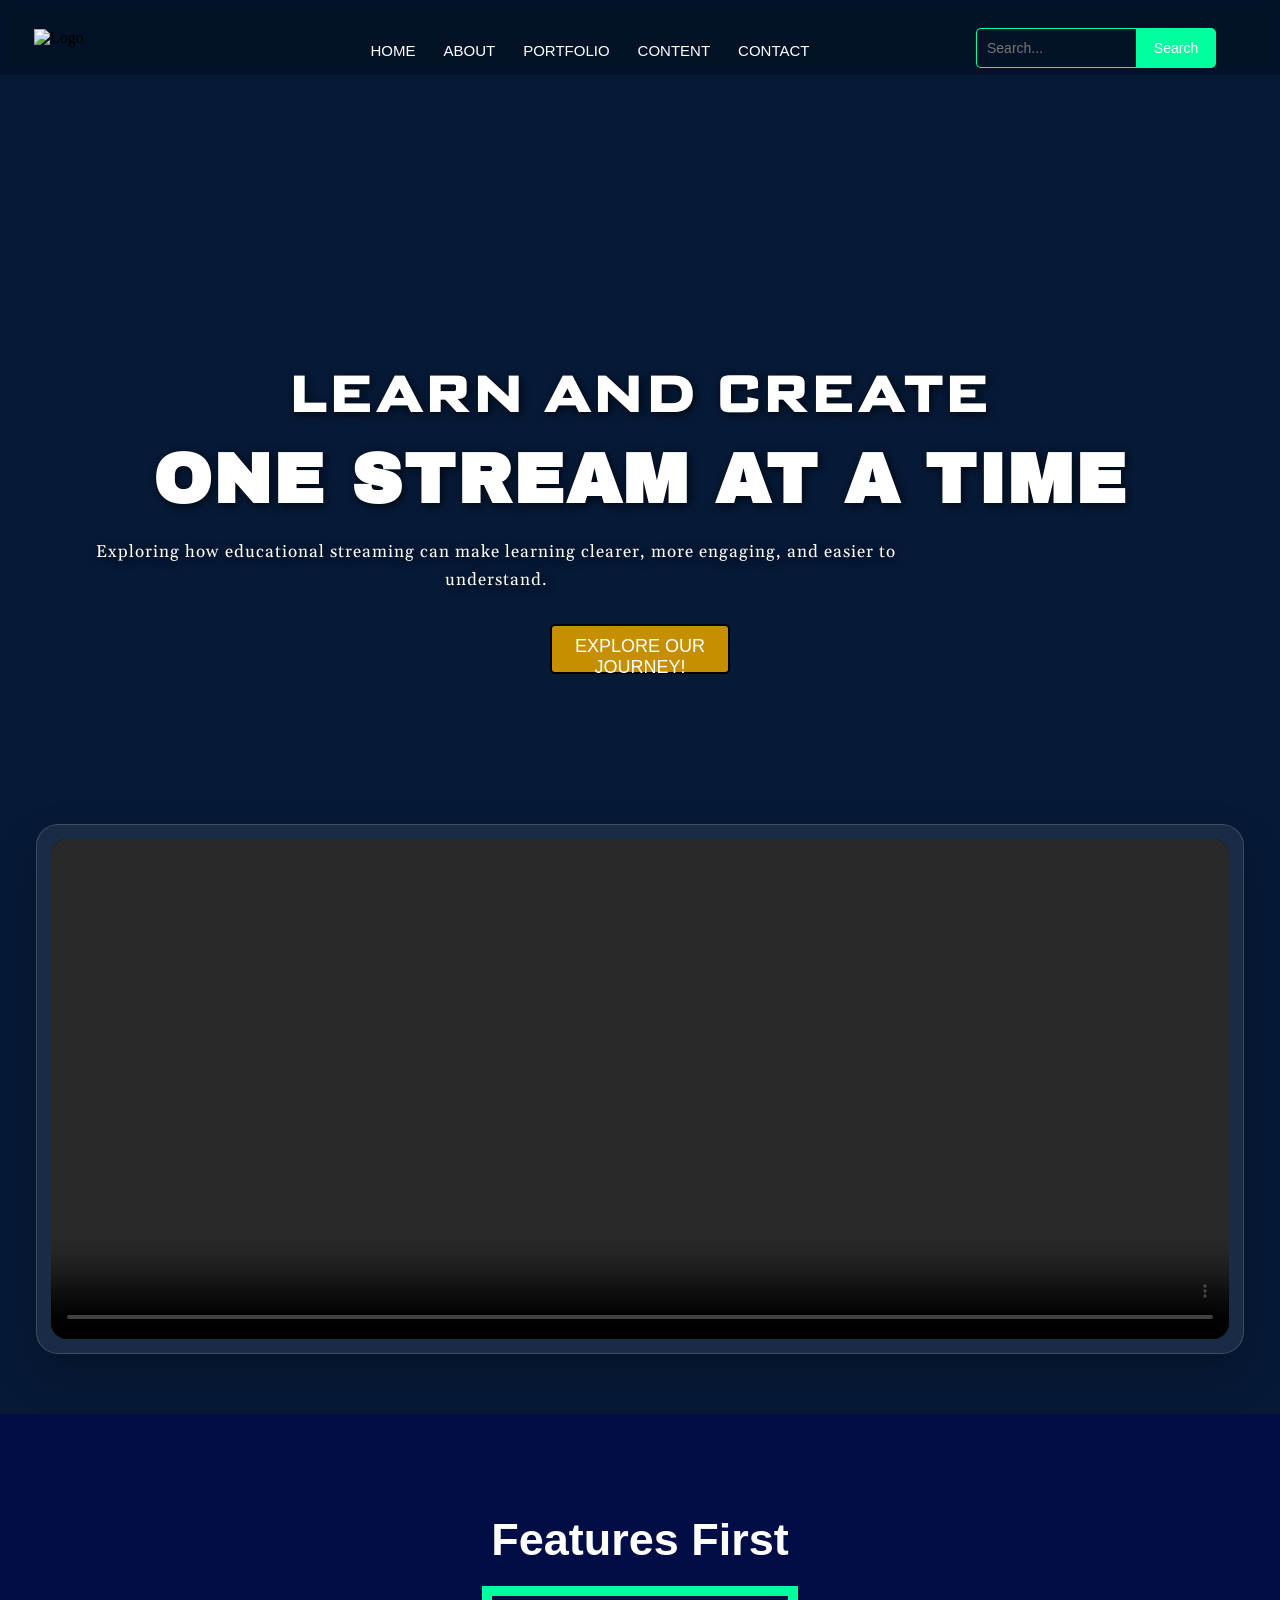
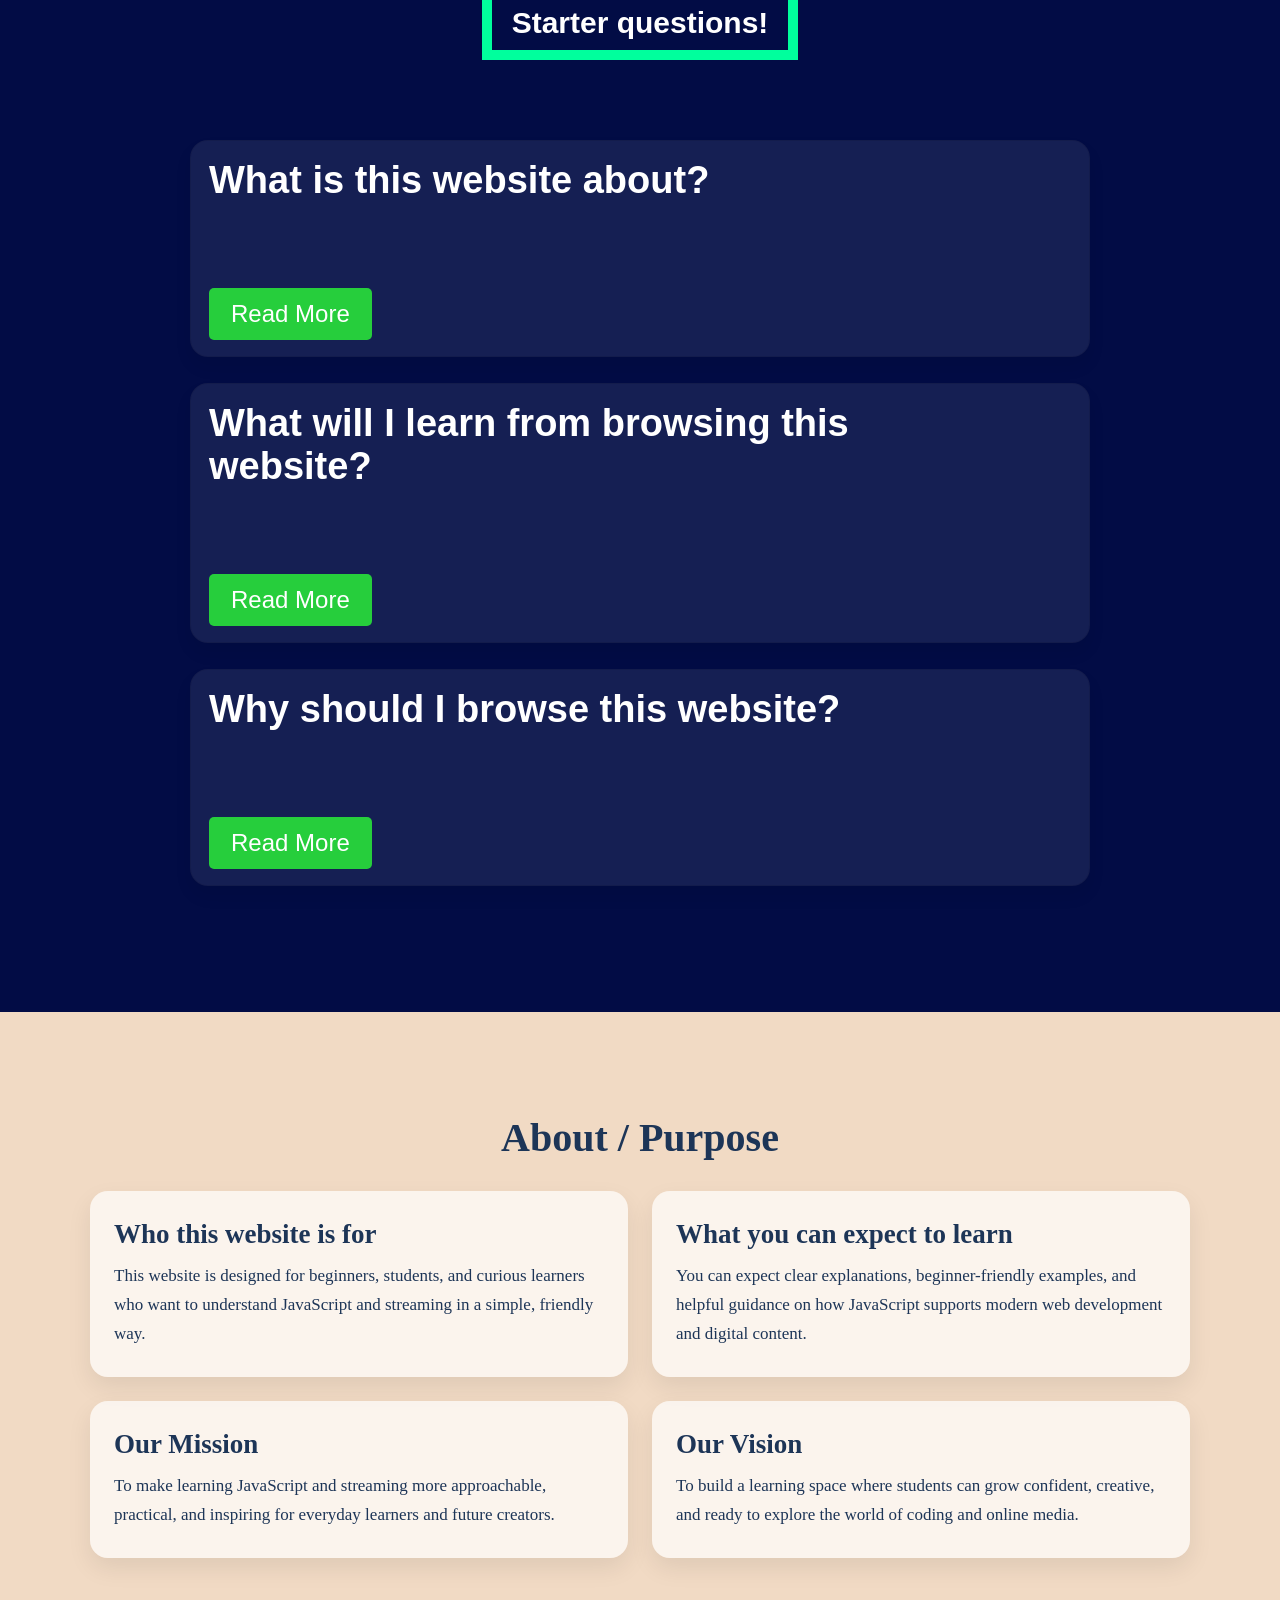
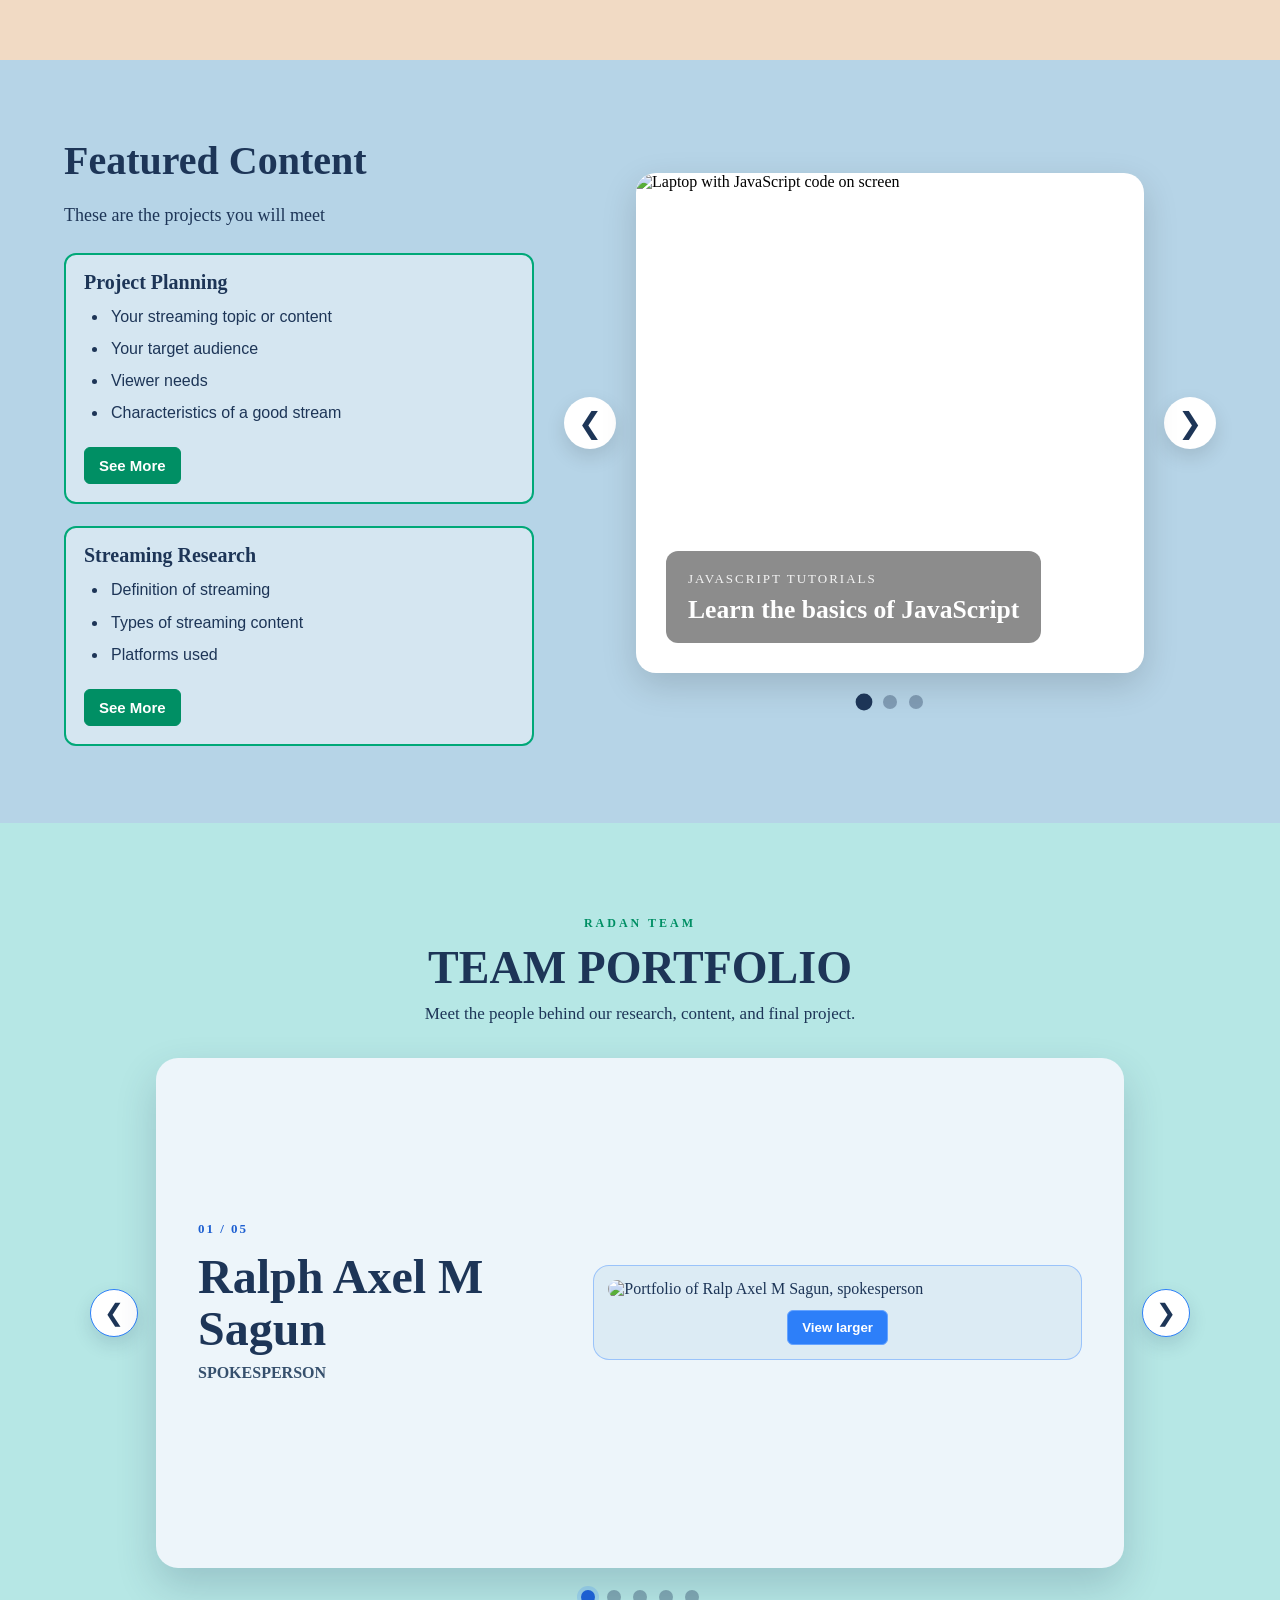
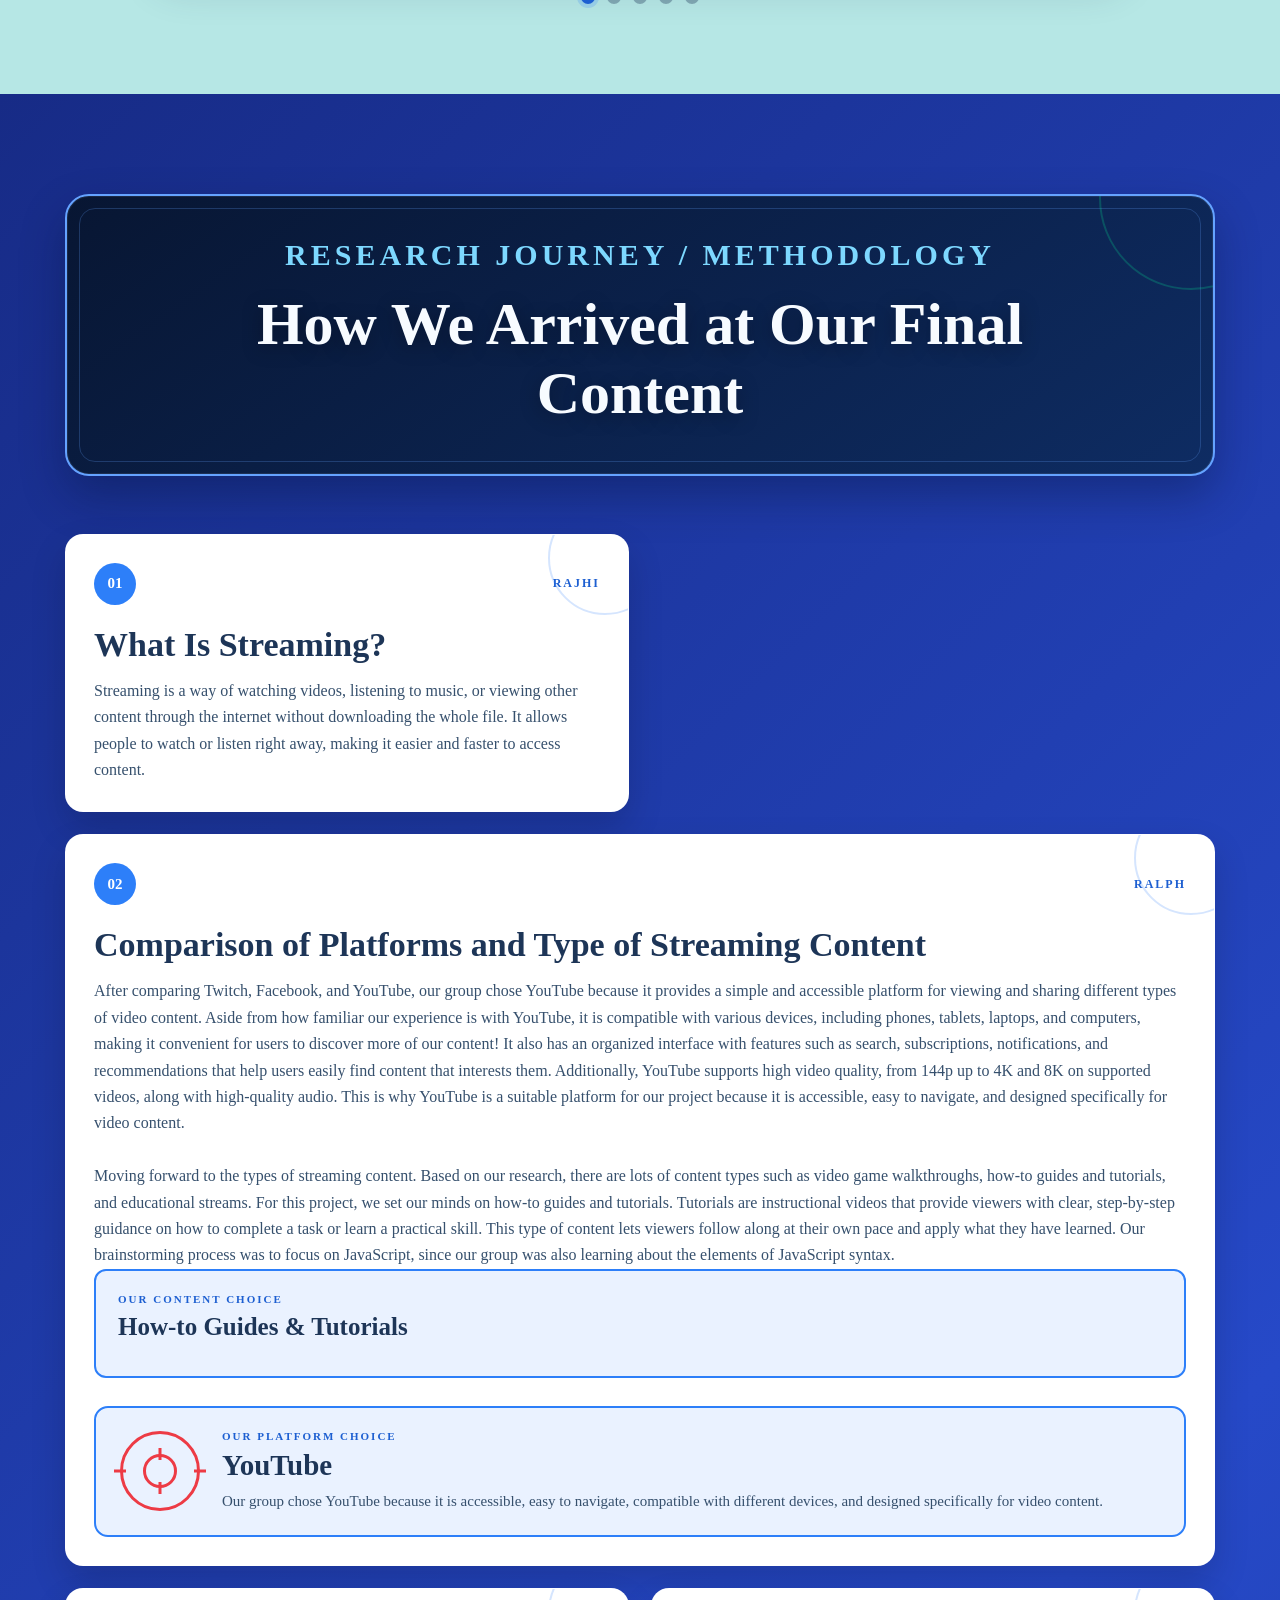
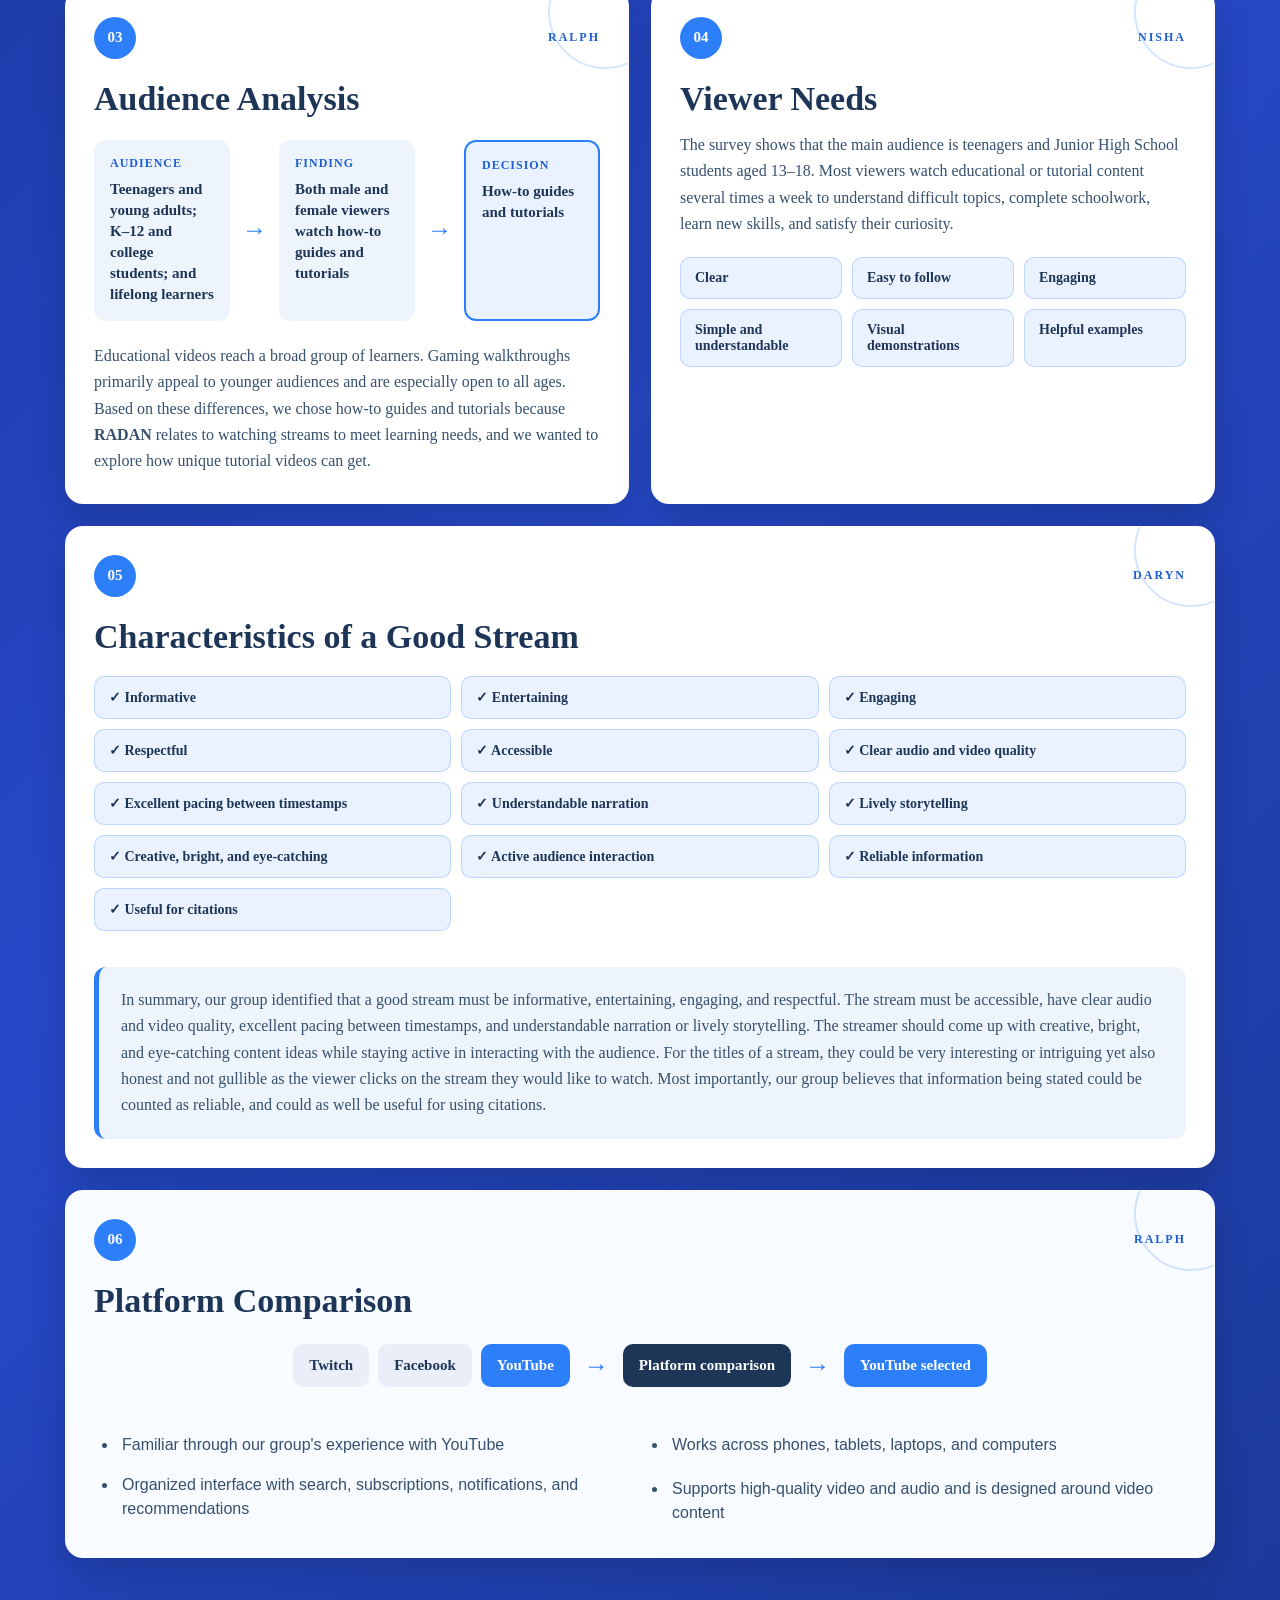
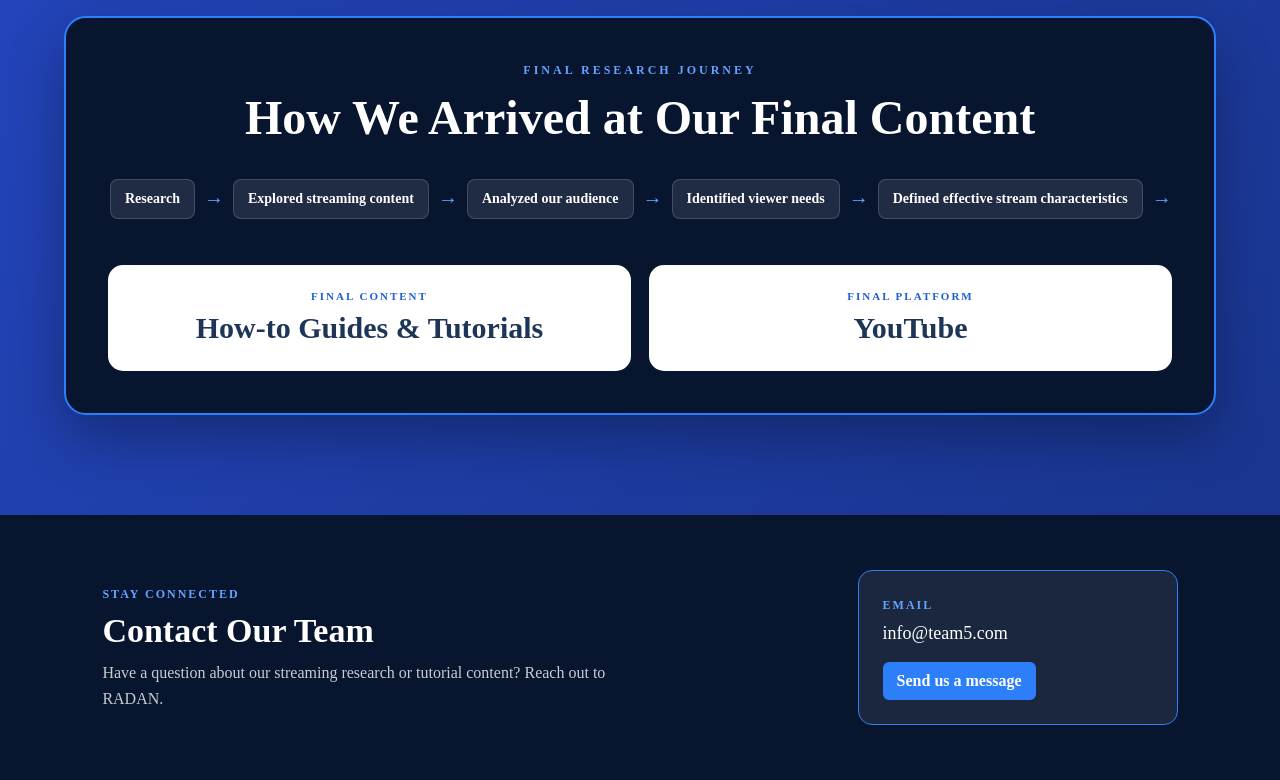
==== index.html @ 5a05c5bf "Rename proto.html to index.html" ====
<!DOCTYPE html>
<html>

<head>
  <meta charset="utf-8">
  <meta name="viewport" content="width=device-width">
  <meta name="viewport" content="width=device-width, initial-scale=1.0">

  <title>Prototype</title>
  <link rel="stylesheet" href="style.css">
</head>

<body>

  <div class="main" id="top">
    <div class="hero-bg" aria-hidden="true"></div>


    <div class="navbar">
      <div class="icon">
        <img src="RADAN Log.png" alt="Logo">

      </div>

      <div class="nav-nu">
        <ul>
          <li><a href="#top">HOME</a></li>
          <li><a href="#purpose">ABOUT</a></li>
          <li><a href="#portfolio">PORTFOLIO</a></li>
          <li><a href="#streaming">CONTENT</a></li>
          <li><a href="#contact">CONTACT</a></li>
        </ul>
      </div>

      <div class="search">
        <input id="searchInput" class="text" type="search" name="" placeholder="Search...">
        <button id="searchBtn" class="btn" type="button">Search</button>
      </div>

    </div>
    <div class="content">
      <h1>LEARN AND CREATE</h1>
      <h2 class="h2">ONE STREAM AT A TIME</h2>
      <p class="para">Exploring how educational streaming can make learning clearer, more engaging, and easier to
        understand.</p>

      <button id="btn1" class="btn1">EXPLORE OUR JOURNEY!</button>

    </div>

    <div class="hero-video-wrap">
      <video class="hero-video" autoplay muted loop playsinline controls>
        <source src="intro-5.mp4" type="video/mp4">
      </video>
    </div>
  </div>






  <div id="section-head">
    <h2 id="featuresfirst">Features First</h2>
    <h1> Starter questions!</h1>

    <div class="questions-layout">
      <div class="questions-column">
        <div class="faq-item">
          <h3> What is this website about?</h3>
          <p id="answer1" class="answer"> This website is about providing comprehensive resources and tutorials on
            programming
            essentials and the introduction of
            streaming. The site will help you understand the basics of JavaScript, with the use of streaming or embedded
            videos. But if you want original content, you may go ahead and browse our website, there's more content
            below!
          </p>
          <button onclick="toggleAnswer('answer1', this)">Read More</button>
        </div>

        <div class="faq-item">
          <h3> What will I learn from browsing this website?</h3>
          <p id="answer2" class="answer"> You can learn all sorts of tutorials from us! Especially how to integrate
            streaming
            or what you've learned from our streams
            into your websites! As of 11/9/2026, we want to have our content focus on sharing what we learn about
            JavaScript.
          </p>
          <button onclick="toggleAnswer('answer2', this)">Read More</button>
        </div>

        <div class="faq-item">
          <h3> Why should I browse this website?</h3>
          <p id="answer3" class="answer"> You should choose this reliable webpage because it is informative, reliable
            and
            user-friendly. At most, our team has designed this website for learners like you to feel encouraged, safe,
            and
            related to understanding this revolutionary programming language.

            <br> <br>We want to help you learn JavaScript and streaming in a fun and interactive way, so you can apply
            your
            knowledge to your
            projects!
          </p>
          <button onclick="toggleAnswer('answer3', this)">Read More</button>
        </div>
      </div>

    </div>
  </div>




  <div class="abt" id="purpose">
    <div class="abt-header">
      <h2>About / Purpose</h2>
    </div>

    <div class="purpose-grid">
      <div class="purpose-card">
        <h3>Who this website is for</h3>
        <p>This website is designed for beginners, students, and curious learners who want to understand JavaScript and
          streaming in a simple, friendly way.</p>
      </div>

      <div class="purpose-card">
        <h3>What you can expect to learn</h3>
        <p>You can expect clear explanations, beginner-friendly examples, and helpful guidance on how JavaScript
          supports modern web development and digital content.</p>
      </div>

      <div class="purpose-card">
        <h3 id="Mission">Our Mission</h3>
        <p>To make learning JavaScript and streaming more approachable, practical, and inspiring for everyday learners
          and future creators.</p>
      </div>

      <div class="purpose-card">
        <h3 id="Vision">Our Vision</h3>
        <p>To build a learning space where students can grow confident, creative, and ready to explore the world of
          coding and online media.</p>
      </div>
    </div>
  </div>

  <div class="headline" id="streaming">
    <div class="headline-inner">
      <div class="headline-copy">
        <h2>Featured Content</h2>
        <p class="list-intro">These are the projects you will meet </p>

        <div class="content-list-group">
          <h3>Project Planning</h3>
          <ul id="project-list" class="content-list project-list list-collapsed">
            <li>Your streaming topic or content</li>
            <li>Your target audience</li>
            <li>Viewer needs</li>
            <li>Characteristics of a good stream</li>
            <li>Your research journey</li>
            <li>What steps your group took</li>
            <li>How your ideas developed</li>
            <li>How you arrived at your final content decision</li>
          </ul>
          <button class="list-toggle" type="button" aria-controls="project-list" aria-expanded="false"
            onclick="toggleContentList('project-list', this)">See More</button>
        </div>

        <div class="content-list-group">
          <h3>Streaming Research</h3>
          <ul id="research-list" class="content-list research-list list-collapsed">
            <li>Definition of streaming</li>
            <li>Types of streaming content</li>
            <li>Platforms used</li>
            <li>Audience analysis</li>
            <li>Viewer needs</li>
            <li>Characteristics of a good stream</li>
          </ul>
          <button class="list-toggle" type="button" aria-controls="research-list" aria-expanded="false"
            onclick="toggleContentList('research-list', this)">See More</button>
        </div>
      </div>

      <div class="carousel-section">
        <div class="carousel" aria-label="Featured photo carousel">
          <button class="carousel-btn prev" type="button" aria-label="Previous slide">❮</button>

          <div class="carousel-viewport">
            <div class="carousel-track">
              <article class="slide active">
                <img src="https://images.unsplash.com/photo-1515879218367-8466d910aaa4?auto=format&fit=crop&w=1200&q=80"
                  alt="Laptop with JavaScript code on screen">
                <div class="slide-caption">
                  <span>JavaScript Tutorials</span>
                  <h3>Learn the basics of JavaScript</h3>
                </div>
              </article>

              <article class="slide">
                <img src="https://images.unsplash.com/photo-1498050108023-c5249f4df085?auto=format&fit=crop&w=1200&q=80"
                  alt="Coding workspace with computer and notebook">
                <div class="slide-caption">
                  <span>Streaming Learning</span>
                  <h3>Use video lessons to build confidence</h3>
                </div>
              </article>

              <article class="slide">
                <img src="discuss.png" alt="Students working together on a project">
                <div class="slide-caption">
                  <span>Team Projects</span>
                  <h3>Practice with real examples and teamwork</h3>
                </div>
              </article>
            </div>
          </div>

          <button class="carousel-btn next" type="button" aria-label="Next slide">❯</button>
        </div>

        <div class="carousel-dots" aria-label="Carousel navigation">
          <button class="dot active" type="button" aria-label="Go to slide 1"></button>
          <button class="dot" type="button" aria-label="Go to slide 2"></button>
          <button class="dot" type="button" aria-label="Go to slide 3"></button>
        </div>
      </div>
    </div>
  </div>

  <section class="portfolio" id="portfolio" aria-labelledby="team-portfolio-title">
    <div class="team-portfolio-header">
      <span>RADAN TEAM</span>
      <h1 id="team-portfolio-title">TEAM PORTFOLIO</h1>
      <p>Meet the people behind our research, content, and final project.</p>
    </div>

    <div class="team-portfolio-carousel" aria-label="Team portfolio carousel">
      <button class="team-portfolio-btn portfolio-prev" type="button"
        aria-label="Previous team portfolio">&#10094;</button>

      <div class="team-portfolio-viewport">
        <div class="team-portfolio-track">
          <article class="team-portfolio-slide active" aria-hidden="false">
            <div class="team-portfolio-copy">
              <span class="team-portfolio-number">01 / 05</span>
              <h2>Ralph Axel M Sagun</h2>
              <p class="team-portfolio-role">Spokesperson</p>

            </div>
            <div class="team-portfolio-image-wrap">
              <img src="ralportfo.png" alt="Portfolio of Ralp Axel M Sagun, spokesperson">
              <button class="portfolio-view-button" type="button">View larger</button>
            </div>
          </article>

          <article class="team-portfolio-slide" aria-hidden="true">
            <div class="team-portfolio-copy">
              <span class="team-portfolio-number">02 / 05</span>
              <h2>Daryn Ann Bofill</h2>
              <p class="team-portfolio-role">Facilitator</p>

            </div>
            <div class="team-portfolio-image-wrap">
              <img src="daryn.png" alt="Portfolio of Daryn Ann Bofill, facilitator">
              <button class="portfolio-view-button" type="button">View larger</button>
            </div>
          </article>

          <article class="team-portfolio-slide" aria-hidden="true">
            <div class="team-portfolio-copy">
              <span class="team-portfolio-number">03 / 05</span>
              <h2>Nisha De Luna</h2>
              <p class="team-portfolio-role">Scribe</p>

            </div>
            <div class="team-portfolio-image-wrap">
              <img src="nisha.png" alt="Portfolio of Nisha De Luna, scribe">
              <button class="portfolio-view-button" type="button">View larger</button>
            </div>
          </article>

          <article class="team-portfolio-slide" aria-hidden="true">
            <div class="team-portfolio-copy">
              <span class="team-portfolio-number">04 / 05</span>
              <h2>Al Rajhi Saidal</h2>

            </div>
            <div class="team-portfolio-image-wrap">
              <img src="raj.png" alt="Portfolio of Al Rajhi Saidal, researcher">
              <button class="portfolio-view-button" type="button">View larger</button>
            </div>
          </article>

          <article class="team-portfolio-slide" aria-hidden="true">
            <div class="team-portfolio-copy">
              <span class="team-portfolio-number">05 / 05</span>
              <h2>Azel Acosta</h2>
              <p class="team-portfolio-role">Coder</p>

            </div>
            <div class="team-portfolio-image-wrap">
              <img src="az.png" alt="Portfolio of Azel Acosta, coder">
              <button class="portfolio-view-button" type="button">View larger</button>
            </div>
          </article>
        </div>
      </div>

      <button class="team-portfolio-btn portfolio-next" type="button" aria-label="Next team portfolio">&#10095;</button>
    </div>

    <div class="team-portfolio-dots" aria-label="Choose a team portfolio">
      <button class="team-portfolio-dot active" type="button" aria-label="Show Nisha De Luna portfolio"
        aria-current="true"></button>
      <button class="team-portfolio-dot" type="button" aria-label="Show Ralph Axel Sagun portfolio"></button>
      <button class="team-portfolio-dot" type="button" aria-label="Show Daryn Ann Bofill portfolio"></button>
      <button class="team-portfolio-dot" type="button" aria-label="Show Al Rajhi Saidal portfolio"></button>
      <button class="team-portfolio-dot" type="button" aria-label="Show Azel Acosta portfolio"></button>
    </div>
  </section>

  <div class="portfolio-lightbox" id="portfolioLightbox" hidden>
    <div class="portfolio-lightbox-backdrop" data-close-portfolio></div>
    <div class="portfolio-lightbox-content" role="dialog" aria-modal="true" aria-labelledby="portfolioLightboxTitle">
      <button class="portfolio-lightbox-close" type="button" aria-label="Close enlarged portfolio">&times;</button>
      <h2 id="portfolioLightboxTitle">Portfolio preview</h2>
      <img class="portfolio-lightbox-image" src="" alt="">
    </div>
  </div>


  <section class="method" id="methodology">
    <div class="method-header">
      <span>RESEARCH JOURNEY / METHODOLOGY</span>
      <h1>How We Arrived at Our Final Content</h1>
    </div>

    <div class="research-grid">
      <article class="research-card research-intro">
        <div class="research-card-top"><span class="research-number">01</span><span
            class="research-contributor">RAJHI</span></div>
        <h2>What Is Streaming?</h2>
        <p>Streaming is a way of watching videos, listening to music, or viewing other content through the internet
          without downloading the whole file. It allows people to watch or listen right away, making it easier and
          faster to access content.</p>
      </article>

      <article class="research-card research-wide">
        <div class="research-card-top"><span class="research-number">02</span><span
            class="research-contributor">RALPH</span></div>
        <h2>Comparison of Platforms and Type of Streaming Content</h2>
        <p class="ralph-summary">After comparing Twitch, Facebook, and YouTube, our group chose YouTube because it
          provides a simple and accessible platform for viewing and sharing different types of video content. Aside
          from how familiar our experience is with YouTube, it is compatible with various devices, including phones,
          tablets, laptops, and computers, making it convenient for users to discover more of our content! It also has
          an organized interface with features such as search, subscriptions, notifications, and recommendations that
          help users easily find content that interests them. Additionally, YouTube supports high video quality, from
          144p up to 4K and 8K on supported videos, along with high-quality audio. This is why YouTube is a suitable
          platform for our project because it is accessible, easy to navigate, and designed specifically for video
          content.
          <br><br>
          Moving forward to the types of streaming content. Based on our research, there are lots of content types such
          as video game walkthroughs, how-to guides and tutorials, and educational streams. For this project, we set
          our minds on how-to guides and tutorials. Tutorials are instructional videos that provide viewers with clear,
          step-by-step guidance on how to complete a task or learn a practical skill. This type of content lets viewers
          follow along at their own pace and apply what they have learned. Our brainstorming process was to focus on
          JavaScript, since our group was also learning about the elements of JavaScript syntax.
        </p>
        <div class="research-choice">
          <span>OUR CONTENT CHOICE</span>
          <strong>How-to Guides &amp; Tutorials</strong>
        </div>
        <div class="platform-choice">
          <div class="target-lock" aria-hidden="true"><span></span></div>
          <div>
            <span>OUR PLATFORM CHOICE</span>
            <strong>YouTube</strong>
            <p>Our group chose YouTube because it is accessible, easy to navigate, compatible with different devices,
              and designed specifically for video content.</p>
          </div>
        </div>
      </article>

      <article class="research-card">
        <div class="research-card-top"><span class="research-number">03</span><span
            class="research-contributor">RALPH</span></div>
        <h2>Audience Analysis</h2>
        <div class="audience-flow">
          <div><span>Audience</span><strong>Teenagers and young adults; K–12 and college students; and lifelong
              learners</strong></div>
          <b>→</b>
          <div><span>Finding</span><strong>Both male and female viewers watch how-to guides and tutorials</strong></div>
          <b>→</b>
          <div class="flow-decision"><span>Decision</span><strong>How-to guides and tutorials</strong></div>
        </div>
        <p class="card-note">Educational videos reach a broad group of learners. Gaming walkthroughs primarily appeal to
          younger audiences and are especially open to all ages. Based on these differences, we chose how-to guides and
          tutorials because <strong>RADAN</strong> relates to watching streams to meet learning needs, and we wanted to
          explore how
          unique tutorial videos can get.</p>
      </article>

      <article class="research-card">
        <div class="research-card-top"><span class="research-number">04</span><span
            class="research-contributor">NISHA</span></div>
        <h2>Viewer Needs</h2>
        <p>The survey shows that the main audience is teenagers and Junior High School students aged 13–18. Most viewers
          watch educational or tutorial content several times a week to understand difficult topics, complete
          schoolwork,
          learn new skills, and satisfy their curiosity.</p>
        <div class="tag-grid">
          <span>Clear</span><span>Easy to follow</span><span>Engaging</span><span>Simple and
            understandable</span><span>Visual
            demonstrations</span><span>Helpful examples</span>
        </div>
      </article>

      <article class="research-card research-wide">
        <div class="research-card-top"><span class="research-number">05</span><span
            class="research-contributor">DARYN</span></div>
        <h2>Characteristics of a Good Stream</h2>
        <div class="characteristics-grid">
          <span>✓ Informative</span><span>✓ Entertaining</span><span>✓ Engaging</span><span>✓ Respectful</span><span>✓
            Accessible</span><span>✓ Clear audio and video quality</span><span>✓ Excellent pacing between
            timestamps</span><span>✓
            Understandable narration</span><span>✓ Lively storytelling</span><span>✓ Creative, bright, and
            eye-catching</span><span>✓
            Active audience interaction</span><span>✓ Reliable information</span><span>✓ Useful for citations</span>
        </div>
        <br><br>
        <p class="characteristics-summary">In summary, our group identified that a good stream must be informative,
          entertaining, engaging, and respectful. The stream must be accessible, have clear audio and video quality,
          excellent pacing between timestamps, and understandable narration or lively storytelling. The streamer should
          come up with creative, bright, and eye-catching content ideas while staying active in interacting with the
          audience. For the titles of a stream, they could be very interesting or intriguing yet also honest and not
          gullible as the viewer clicks on the stream they would like to watch. Most importantly, our group believes
          that
          information being stated could be counted as reliable, and could as well be useful for using citations.</p>
      </article>

      <article class="research-card research-wide platform-card">
        <div class="research-card-top"><span class="research-number">06</span><span
            class="research-contributor">RALPH</span></div>
        <h2>Platform Comparison</h2>
        <div class="platform-flow">
          <div class="platform-options"><span>Twitch</span><span>Facebook</span><span
              class="platform-selected">YouTube</span></div>
          <b>→</b>
          <div class="platform-label">Platform comparison</div>
          <b>→</b>
          <div class="platform-result">YouTube selected</div>
        </div>
        <ul class="research-bullets platform-reasons">
          <li>Familiar through our group's experience with YouTube</li>
          <li>Works across phones, tablets, laptops, and computers</li>
          <li>Organized interface with search, subscriptions, notifications, and recommendations</li>
          <li>Supports high-quality video and audio and is designed around video content</li>
        </ul>

    </div>
    </div>
    </article>
    </div>

    <div class="method-final">
      <span>FINAL RESEARCH JOURNEY</span>
      <h2>How We Arrived at Our Final Content</h2>
      <div class="final-journey">
        <div>Research</div><span>→</span>
        <div>Explored streaming content</div><span>→</span>
        <div>Analyzed our audience</div><span>→</span>
        <div>Identified viewer needs</div><span>→</span>
        <div>Defined effective stream characteristics</div><span>→</span>
        <div>Compared platforms</div>
      </div>
      <div class="final-decision">
        <div><small>FINAL CONTENT</small><strong>How-to Guides &amp; Tutorials</strong></div>
        <div><small>FINAL PLATFORM</small><strong>YouTube</strong></div>
      </div>
    </div>
  </section>



  <footer id="contact">
    <div class="footer">
      <div class="footer-copy">
        <span>STAY CONNECTED</span>
        <h2>Contact Our Team</h2>
        <p>Have a question about our streaming research or tutorial content? Reach out to RADAN.</p>
      </div>
      <div class="footer-contact-card">
        <span>EMAIL</span>
        <a href="mailto:info@team5.com">info@team5.com</a>
        <a class="footer-contact-button" href="mailto:info@team5.com">Send us a message</a>
      </div>
    </div>
  </footer>






  <script src="script.js"></script>
</body>

</html>
---- style.css ----
@import url('https://fonts.googleapis.com/css2?family=Science+Gothic:wght@100..900&display=swap');

@import url('https://fonts.googleapis.com/css2?family=Archivo+Black&display=swap');

@import url('https://fonts.googleapis.com/css2?family=Gelasio:ital,wght@0,400..700;1,400..700&display=swap');


* {
    margin: 0;
    padding: 0;
}

.main {
    position: relative;
    width: 100%;
    min-height: 100vh;
    overflow: hidden;
    background: #061936;
}



.hero-bg {
    position: absolute;
    inset: 0;
    overflow: hidden;
    background: #061936;
    z-index: 0;
}

.hero-overlay {
    position: absolute;
    inset: 0;
    background:
        repeating-linear-gradient(135deg, rgba(101, 163, 255, 0.045) 0 1px, transparent 1px 18px),
        linear-gradient(110deg, rgba(4, 21, 55, 0.9), rgba(9, 67, 112, 0.42), rgba(3, 24, 58, 0.78));
    z-index: 1;
}

.navbar {
    position: relative;
    z-index: 3;
    width: 100%;
    height: 75px;
    margin: auto;
    display: flex;
    align-items: center;
    justify-content: space-between;
    gap: 28px;
    background-color: rgba(0, 0, 0, 0.25);
    backdrop-filter: blur(4px);
    padding: 0 24px;
    box-sizing: border-box;
}

.icon {
    display: flex;
    align-items: center;
    justify-content: center;
    flex-shrink: 0;
    padding-left: 10px;
    margin-right: 12px;
}

.icon img {
    width: 130px;
    height: auto;
    display: block;
}

.nav-nu {
    width: auto;
    flex: 1;
    float: none;
    height: auto;
    display: flex;
    justify-content: center;
}

ul {
    float: left;
    display: flex;
    justify-content: center;
    align-items: center;
}

ul li {
    list-style: none;
    margin-left: 62px;
    margin-top: 27px;
    font-family: 'montserrat', sans-serif;
}

ul li a {
    text-decoration: none;
    color: #ffffff;
    font-size: 18px;
    transition: 0.4s ease-in-out;
}

ul li a:hover {
    color: #00ff9d;
}

.search {
    width: 300px;
    float: right;
    height: 70px;
    margin-top: 20px;
    margin-right: 50px;
}

.text {
    font-family: century gothic, sans-serif;
    width: 200px;
    height: 40px;
    background: transparent;
    border: 1px solid #00ff9d;
    margin-top: 15px;
    color: #ffffff;
    border-right: none;
    font-size: 16px;
    float: left;
    padding: 10px;
    border-bottom-left-radius: 5px;
    border-top-left-radius: 5px;
}

.btn {
    width: 100px;
    height: 40px;
    background: #00ff9d;
    border: 2px solid #00ff9d;
    margin-top: 15px;
    color: #ffffff;
    font-size: 16px;
    border-bottom-right-radius: 5px;
    border-top-right-radius: 5px;
    cursor: pointer;
}

.btn:focus {
    outline: none;
}

.text:focus {
    outline: none;
}

.content {
    position: relative;
    z-index: 2;
    width: 90%;
    max-width: 1200px;
    height: auto;
    margin: auto;
    color: #fff;
    padding-top: 150px;
    padding-bottom: 80px;
}

.content h1 {
    font-size: 70px;
    font-family: "Science Gothic", sans-serif;
    letter-spacing: 2px;
    text-align: center;
    margin-top: 10px;
    color: #ffffff;
    text-shadow: 2px 2px 10px rgba(0, 0, 0, 0.7);

}

.content h2 {
    font-size: 70px;
    font-family: "Archivo Black", sans-serif;
    letter-spacing: 2px;
    text-align: center;
    margin-top: 10px;
    color: #ffffff;
    text-shadow: 2px 2px 10px rgba(0, 0, 0, 0.7);
}

.content .para {
    font-size: 30px;
    font-family: 'Gelasio', sans-serif;
    letter-spacing: 1px;
    text-align: center;
    margin-top: 20px;
    color: #ffffff;
    text-shadow: 2px 2px 10px rgba(0, 0, 0, 0.7);
}



.content .btn1 {
    width: 300px;
    height: 50px;
    background: #c68f00;
    border: 2px solid #000;
    padding: 10px;
    margin-top: 30px;
    margin-bottom: 70px;
    color: #fff;
    font-size: 20px;
    border-radius: 5px;
    cursor: pointer;
    display: block;
    margin-left: auto;
    margin-right: auto;
    font-family: 'open sans', sans-serif;
    transition: 0.4s ease-in-out;
}

.hero-video-wrap {
    position: relative;
    z-index: 2;
    width: min(1200px, 92%);
    margin: 0 auto 60px;
    border-radius: 22px;
    overflow: hidden;
    background: rgba(255, 255, 255, 0.08);
    border: 1px solid rgba(255, 255, 255, 0.16);
    box-shadow: 0 20px 45px rgba(0, 0, 0, 0.2);
    padding: 14px;
}

.hero-video {
    display: block;
    width: 100%;
    height: 500px;
    object-fit: contain;
    object-position: center;
    background: #000;
    filter: brightness(0.8) saturate(0.9);
    border-radius: 16px;
}

.content .btn1 a {
    text-decoration: none;
    color: #000;
    transition: 3s ease-in-out;
}

.btn1:hover {
    background: #EFF8E2;
    color: #007548cc;
    font-weight: bold;
}






.questions-layout {
    max-width: 900px;
    margin: 0 auto;
    padding: 0 32px;
    display: grid;
    grid-template-columns: minmax(0, 1fr);
    justify-content: center;
    gap: 34px;
    align-items: start;
}

.questions-column {
    width: 100%;
    text-align: left;
}

.faq-item {
    margin-bottom: 26px;
    background: rgba(255, 255, 255, 0.08);
    border: 1px solid rgba(0, 0, 0, 0.08);
    border-radius: 18px;
    padding: 18px 18px 16px;
    box-shadow: 0 10px 18px rgba(0, 0, 0, 0.06);
    transition: transform 0.22s ease, box-shadow 0.22s ease, border-color 0.22s ease, background 0.22s ease;
}

.faq-item:hover {
    transform: translateY(-2px);
    box-shadow: 0 18px 26px rgba(0, 0, 0, 0.12);
}

.faq-item:active {
    transform: scale(0.995);
}

.faq-item.active {
    background: rgba(255, 255, 255, 0.18);
    border-color: rgba(38, 206, 60, 0.8);
    box-shadow: 0 18px 30px rgba(10, 65, 30, 0.18);
    transform: translateY(-2px) scale(1.01);
}

#section-head {
    background: #020c45;
    padding: 100px 0;
    text-align: center;
    color: white;
}

#section-head h1 {
    display: block;
    width: fit-content;
    margin: 20px auto 80px;
    border: 10px solid #00ff9d;
    padding: 10px 20px;
    font-size: 30px;
    font-family: 'open sans', sans-serif;
    text-align: center;
    position: static;
    color: white;
}

#section-head h2 {
    font-size: 300%;
    font-family: "Inter", sans-serif;
    color: #000;
    text-align: center;
    margin-bottom: 20px;
    color: white;
}



#section-head h3 {
    font-size: clamp(24px, 2vw, 40px);
    font-family: 'open sans', sans-serif;
    color: #000;
    width: 100%;
    text-align: left;
    margin: 0 0 16px;
    color: white;
}

#section-head p {
    display: block;
    font-size: 21px;
    line-height: 1.7;
    font-family: 'open sans', sans-serif;
    color: #000;
    width: 100%;
    max-width: 100%;
    margin: 0;
    padding: 26px 22px;
    background-color: #9edbb0;
    box-sizing: border-box;
    border-radius: 14px;

}

#section-head button {
    display: block;
    margin: 18px 0 0;
    padding: 12px 22px;
    background: #26ce3c;
    color: white;
    border: none;
    border-radius: 5px;
    cursor: pointer;
    font-size: 18px;
    transition: transform 0.18s ease, box-shadow 0.18s ease, background 0.18s ease;
}

#section-head button:hover {
    background: #00d885;
    transform: translateY(-1px);
}

#section-head button:active {
    transform: scale(0.97);
}

#section-head button.active {
    background: #0f9c49;
    box-shadow: 0 10px 18px rgba(12, 94, 40, 0.25);
    transform: translateY(-1px) scale(1.02);
}

.question-visual {
    position: sticky;
    top: 30px;
    background: rgba(255, 255, 255, 0.18);
    border-radius: 20px;
    padding: 18px;
    box-shadow: 0 18px 40px rgba(0, 0, 0, 0.12);
    border: 1px solid rgba(0, 0, 0, 0.08);
}

.question-visual img {
    width: 100%;
    height: 420px;
    object-fit: cover;
    border-radius: 16px;
    display: block;
}

.question-visual-caption {
    margin-top: 14px;
    font-size: 18px;
    font-family: 'open sans', sans-serif;
    font-weight: 700;
    color: #fff;
    text-align: center;
}

.answer {
    max-height: 0;
    opacity: 0;
    overflow: hidden;
    transition: max-height .5s ease, opacity .5s ease;
    display: block;
    margin-top: 0;
    margin-bottom: 0;
    width: 100%;
    box-sizing: border-box;
}

.answer.show {
    max-height: 700px;
    opacity: 1;
    margin-top: 0;
    margin-bottom: 0;
    padding: 26px 22px;
}

.abt {
    background: #F1DAC4;
    padding: 8% 5%;
    text-align: center;
}

.abt-header {
    margin-bottom: 30px;
}

.abt-header h2 {
    font-size: 40px;
    color: #1d3557;
    margin: 0;
}

.purpose-grid {
    display: grid;
    grid-template-columns: repeat(2, minmax(250px, 1fr));
    gap: 24px;
    max-width: 1100px;
    margin: 0 auto;
}

.purpose-card {
    background: rgba(255, 255, 255, 0.7);
    border-radius: 18px;
    padding: 28px 24px;
    box-shadow: 0 10px 25px rgba(0, 0, 0, 0.08);
    text-align: left;
}

.purpose-card h3 {
    font-size: 27px;
    margin-bottom: 12px;
    color: #1d3557;
}

.purpose-card p {
    font-size: 17px;
    line-height: 1.7;
    color: #1d3557;
}

.headline {
    background: #b6d4e7;
    padding: 6% 5%;
    text-align: left;
}

.headline-inner {
    display: flex;
    align-items: center;
    justify-content: space-between;
    gap: 30px;
    max-width: 1300px;
    margin: 0 auto;
}

.headline-copy {
    flex: 1;
    max-width: 470px;
    color: #1d3557;
}

.headline-copy h2 {
    font-size: 40px;
    margin-bottom: 16px;
    color: #1d3557;
}

.headline-copy p {
    font-size: 18px;
    line-height: 1.7;
    margin-bottom: 16px;
    color: #1d3557;
}

.list-intro {
    margin-bottom: 22px;
}

.content-list-group {
    margin-top: 22px;
    padding: 16px 18px 18px;
    background: rgba(255, 255, 255, 0.42);
    border: 2px solid #00a878;
    border-radius: 12px;
    box-sizing: border-box;
}

.content-list-group h3 {
    margin: 0 0 11px;
    color: #1d3557;
    font-size: 20px;
}

.content-list {
    display: block;
    float: none;
    width: 100%;
    gap: 9px;
    margin: 0;
    padding: 0 0 0 24px;
    list-style: disc;
    box-sizing: border-box;
}

.content-list li {
    display: list-item;
    list-style: disc;
    margin: 0 0 9px;
    padding-left: 3px;
    color: #1d3557;
    font-size: 16px;
    line-height: 1.45;
}

.content-list li:last-child {
    margin-bottom: 0;
}

.content-list.list-collapsed.project-list li:nth-child(n + 5),
.content-list.list-collapsed.research-list li:nth-child(n + 4) {
    display: none;
}

.list-toggle {
    margin-top: 14px;
    padding: 9px 14px;
    border: 1px solid #008f64;
    border-radius: 6px;
    background: #008f64;
    color: #ffffff;
    cursor: pointer;
    font-size: 15px;
    font-weight: 700;
}

.list-toggle:hover {
    background: #006f4e;
}

.carousel {
    display: flex;
    align-items: center;
    gap: 20px;
    justify-content: flex-end;
    width: 100%;
}

.carousel-section {
    flex: 1.3;
    max-width: 760px;
    margin-left: auto;
    text-align: left;
}

.carousel-viewport {
    position: relative;
    flex: 1;
    overflow: hidden;
    border-radius: 20px;
    box-shadow: 0 12px 35px rgba(0, 0, 0, 0.15);
    background: #ffffff;
}

.carousel-track {
    display: flex;
    transition: transform 0.5s ease-in-out;
}

.slide {
    min-width: 100%;
    position: relative;
    display: none;
}

.slide.active {
    display: block;
}

.slide img {
    width: 100%;
    height: 500px;
    object-fit: cover;
    display: block;
    border-radius: 20px;
}

.slide-caption {
    position: absolute;
    left: 30px;
    bottom: 30px;
    background: rgba(0, 0, 0, 0.45);
    color: #fff;
    padding: 18px 22px;
    border-radius: 12px;
    text-align: left;
}

.slide-caption span {
    display: inline-block;
    font-size: 13px;
    letter-spacing: 2px;
    text-transform: uppercase;
    margin-bottom: 8px;
    opacity: 0.9;
}

.slide-caption h3 {
    font-size: clamp(24px, 2vw, 40px);
    margin: 0;
}

.carousel-btn {
    width: 52px;
    height: 52px;
    border: none;
    border-radius: 50%;
    background: #ffffff;
    color: #1d3557;
    font-size: 29px;
    cursor: pointer;
    box-shadow: 0 8px 20px rgba(0, 0, 0, 0.12);
    transition: transform 0.2s ease;
}

.carousel-btn:hover {
    transform: scale(1.05);
}

.carousel-dots {
    display: flex;
    justify-content: center;
    gap: 12px;
    margin-top: 22px;
}

.dot {
    width: 14px;
    height: 14px;
    border: none;
    border-radius: 50%;
    background: rgba(29, 53, 87, 0.35);
    cursor: pointer;
    transition: all 0.2s ease;
}

.dot.active {
    background: #1d3557;
    transform: scale(1.2);
}

.portfolio {
    background: #b6e7e5;
    padding: 90px 5%;
    text-align: center;
}

.team-portfolio-header {
    max-width: 760px;
    margin: 0 auto 34px;
    color: #1d3557;
}

.team-portfolio-header>span {
    color: #008f64;
    font-size: 12px;
    font-weight: 700;
    letter-spacing: 3px;
}

.team-portfolio-header h1 {
    margin: 10px 0;
    font-size: 46px;
}

.team-portfolio-header p {
    font-size: 17px;
}

.team-portfolio-carousel {
    display: flex;
    align-items: center;
    gap: 18px;
    width: min(1100px, 100%);
    margin: 0 auto;
}

.team-portfolio-viewport {
    min-width: 0;
    flex: 1;
    overflow: hidden;
    border-radius: 22px;
    background: #edf5fa;
    box-shadow: 0 18px 40px rgba(29, 53, 87, 0.2);
}

.team-portfolio-track {
    position: relative;
    min-height: 510px;
}

.team-portfolio-slide {
    display: none;
    grid-template-columns: minmax(0, 0.85fr) minmax(0, 1.15fr);
    align-items: center;
    gap: 34px;
    min-height: 510px;
    padding: 42px;
    box-sizing: border-box;
    color: #1d3557;
    text-align: left;
}

.team-portfolio-slide.active {
    display: grid;
    animation: portfolio-slide-in 0.35s ease;
}

.team-portfolio-number {
    color: #1d5fd1;
    font-size: 13px;
    font-weight: 700;
    letter-spacing: 2px;
}

.team-portfolio-copy h2 {
    margin: 14px 0 6px;
    font-size: clamp(28px, 4vw, 48px);
    line-height: 1.08;
}

.team-portfolio-role {
    margin-bottom: 20px;
    color: #1d5fd1;
    font-size: 19px;
    font-weight: 700;
    text-transform: uppercase;
}

.team-portfolio-copy>p:last-child {
    color: #36506d;
    font-size: 16px;
    line-height: 1.65;
}

.team-portfolio-image-wrap {
    position: relative;
    min-width: 0;
    padding: 14px;
    border: 1px solid rgba(101, 163, 255, 0.55);
    border-radius: 16px;
    background: #dcebf4;
}

.team-portfolio-image-wrap img {
    display: block;
    width: 100%;
    max-height: 430px;
    object-fit: contain;
    border-radius: 9px;
}

.portfolio-view-button {
    display: block;
    margin: 12px auto 0;
    padding: 9px 14px;
    border: 1px solid #65a3ff;
    border-radius: 6px;
    background: #2d7ff9;
    color: #ffffff;
    cursor: pointer;
    font-weight: 700;
}

.portfolio-view-button:hover,
.portfolio-view-button:focus-visible {
    background: #1d5fd1;
}

.team-portfolio-btn {
    flex: 0 0 48px;
    width: 48px;
    height: 48px;
    border: 1px solid #2d7ff9;
    border-radius: 50%;
    background: #ffffff;
    color: #1d3557;
    cursor: pointer;
    font-size: 24px;
    box-shadow: 0 8px 18px rgba(29, 53, 87, 0.15);
}

.team-portfolio-btn:hover,
.team-portfolio-btn:focus-visible {
    background: #2d7ff9;
    color: #ffffff;
}

.team-portfolio-dots {
    display: flex;
    justify-content: center;
    gap: 12px;
    margin-top: 22px;
}

.team-portfolio-dot {
    width: 14px;
    height: 14px;
    padding: 0;
    border: 0;
    border-radius: 50%;
    background: rgba(29, 53, 87, 0.35);
    cursor: pointer;
}

.team-portfolio-dot.active,
.team-portfolio-dot:hover,
.team-portfolio-dot:focus-visible {
    background: #1d5fd1;
    box-shadow: 0 0 0 4px rgba(45, 127, 249, 0.2);
}

.portfolio-lightbox[hidden] {
    display: none;
}

.portfolio-lightbox {
    position: fixed;
    inset: 0;
    z-index: 20;
    display: grid;
    place-items: center;
    padding: 24px;
}

.portfolio-lightbox-backdrop {
    position: absolute;
    inset: 0;
    background: rgba(4, 14, 43, 0.86);
}

.portfolio-lightbox-content {
    position: relative;
    z-index: 1;
    width: min(900px, 100%);
    max-height: 92vh;
    padding: 24px;
    overflow: auto;
    border: 1px solid #65a3ff;
    border-radius: 16px;
    background: #07152f;
    color: #ffffff;
    text-align: center;
}

.portfolio-lightbox-content h2 {
    margin-bottom: 16px;
    font-size: 22px;
}

.portfolio-lightbox-image {
    display: block;
    width: 100%;
    max-height: 76vh;
    object-fit: contain;
}

.portfolio-lightbox-close {
    position: absolute;
    top: 10px;
    right: 12px;
    border: 0;
    background: transparent;
    color: #ffffff;
    cursor: pointer;
    font-size: 30px;
}

@keyframes portfolio-slide-in {
    from {
        opacity: 0;
        transform: translateX(12px);
    }

    to {
        opacity: 1;
        transform: translateX(0);
    }
}

@media (max-width: 700px) {
    .portfolio {
        padding: 60px 4%;
    }

    .team-portfolio-header h1 {
        font-size: 36px;
    }

    .team-portfolio-carousel {
        gap: 8px;
    }

    .team-portfolio-btn {
        flex-basis: 38px;
        width: 38px;
        height: 38px;
        font-size: 19px;
    }

    .team-portfolio-slide {
        grid-template-columns: 1fr;
        gap: 22px;
        min-height: 0;
        padding: 28px 20px 32px;
    }

    .team-portfolio-track {
        min-height: 0;
    }

    .team-portfolio-image-wrap img {
        max-height: 360px;
    }
}


.streaming {
    background: #fad693;
    padding: 10%;
    text-align: center;
}

.method {
    background: #2b44d5;
    padding: 10%;
    text-align: center;
}

.method h1 {
    color: #fff;
    font-size: 30px;
}

.method p {
    color: #fff;
    font-size: 20px;
}



.method {
    background: #2b44d5;
    padding: 100px 5%;
    color: white;
}

.method-header {
    max-width: 950px;
    margin: 0 auto 80px;
    text-align: center;
}

.method-header span {
    font-size: 30px;
    letter-spacing: 4px;
    font-weight: bold;
}

.method-header h1 {
    margin-top: 18px;
    font-size: clamp(36px, 5vw, 60px);
    line-height: 1.15;
}



.method-timeline {
    max-width: 1050px;
    margin: auto;
    position: relative;
}

.method-timeline::before {
    content: "";
    position: absolute;
    left: 35px;
    top: 0;
    bottom: 0;
    width: 3px;
    background: rgba(255, 255, 255, 0.35);
}



.method-card {
    position: relative;
    display: grid;
    grid-template-columns: 70px 1fr;
    gap: 30px;
    margin-bottom: 45px;
    text-align: left;
}

.method-number {
    width: 70px;
    height: 70px;
    border-radius: 50%;
    background: #00a878;
    color: white;

    display: flex;
    align-items: center;
    justify-content: center;

    font-size: 20px;
    font-weight: bold;

    position: relative;
    z-index: 2;

    box-shadow: 0 8px 25px rgba(0, 0, 0, 0.2);
}


.method-content {
    background: white;
    color: #1d3557;

    padding: 35px;
    border-radius: 20px;

    box-shadow: 0 15px 35px rgba(0, 0, 0, 0.15);
}


.method-label {
    display: block;

    font-size: 13px;
    letter-spacing: 3px;
    font-weight: bold;

    color: #008f64;

    margin-bottom: 8px;
}


.method-content h2 {
    margin: 0 0 20px;

    font-size: clamp(25px, 3vw, 38px);
    line-height: 1.2;
}


.method-content p {
    font-size: 17px;
    line-height: 1.75;
    margin-bottom: 22px;
}

.method-highlight {
    margin: 25px 0;
    padding: 22px;

    border-left: 5px solid #00a878;

    background: #e8f4f0;
    border-radius: 10px;
}

.method-highlight span {
    display: block;

    font-size: 12px;
    letter-spacing: 2px;
    font-weight: bold;

    margin-bottom: 5px;
}

.method-highlight strong {
    font-size: 24px;
}




.characteristics-list {
    display: flex;
    flex-wrap: wrap;
    gap: 10px;
    margin-top: 25px;
}

.characteristics-list span {
    background: #e8f4f0;
    color: #1d3557;

    padding: 10px 15px;
    border-radius: 30px;

    font-size: 14px;
    font-weight: bold;
}



.method-final {
    max-width: 1050px;
    margin: 90px auto 0;

    padding: 50px 40px;

    background: #07152f;
    border-radius: 25px;

    text-align: center;

    box-shadow: 0 20px 50px rgba(0, 0, 0, 0.25);
}

.method-final>span {
    color: #00ff9d;

    font-size: 13px;
    letter-spacing: 3px;
    font-weight: bold;
}

.method-final h2 {
    margin: 12px 0 35px;

    font-size: clamp(30px, 5vw, 50px);
}



.method-flow {
    display: flex;
    justify-content: center;
    align-items: center;

    gap: 10px;

    flex-wrap: wrap;

    margin-bottom: 45px;
}

.method-flow div {
    background: rgba(255, 255, 255, 0.1);

    padding: 12px 16px;

    border-radius: 10px;

    font-size: 14px;
    font-weight: bold;
}

.method-flow span {
    color: #00ff9d;

    font-size: 22px;
}


.final-choice {
    display: grid;

    grid-template-columns: 1fr auto 1fr;

    align-items: center;

    gap: 20px;
}

.final-choice div:not(.final-plus) {
    background: white;
    color: #1d3557;

    padding: 30px 20px;

    border-radius: 18px;
}

.final-choice small {
    display: block;

    font-size: 11px;
    letter-spacing: 2px;
    font-weight: bold;

    margin-bottom: 8px;
}

.final-choice strong {
    display: block;

    font-size: clamp(19px, 3vw, 28px);
}

.final-plus {
    color: #00ff9d;

    font-size: 35px;
    font-weight: bold;
}



@media (max-width: 700px) {

    .method {
        padding: 70px 5%;
    }

    .method-timeline::before {
        left: 25px;
    }

    .method-card {
        grid-template-columns: 50px 1fr;
        gap: 15px;
    }

    .method-number {
        width: 50px;
        height: 50px;

        font-size: 15px;
    }

    .method-content {
        padding: 25px 20px;
    }

    .method-content p {
        font-size: 15px;
    }

    .method-final {
        padding: 35px 20px;
    }

    .final-choice {
        grid-template-columns: 1fr;
    }

    .final-plus {
        text-align: center;
    }

    .method-flow span {
        display: none;
    }
}


#methodology.method {
    background: linear-gradient(135deg, #172b86 0%, #2649c8 52%, #19358e 100%);
    padding: 100px 5%;
    color: #ffffff;
    text-align: left;
}

#methodology .method-header {
    position: relative;
    max-width: 1050px;
    margin: 0 auto 58px;
    padding: 42px 48px 46px;
    background: linear-gradient(145deg, rgba(7, 21, 47, 0.96), rgba(13, 43, 94, 0.94));
    border: 2px solid #65a3ff;
    border-radius: 24px;
    box-shadow: 0 20px 45px rgba(4, 14, 43, 0.32), inset 0 0 0 1px rgba(255, 255, 255, 0.08);
    overflow: hidden;
    text-align: center;
}

#methodology .method-header::before {
    content: "";
    position: absolute;
    inset: 12px;
    border: 1px solid rgba(101, 163, 255, 0.24);
    border-radius: 16px;
    pointer-events: none;
}

#methodology .method-header::after {
    content: "";
    position: absolute;
    width: 180px;
    height: 180px;
    right: -70px;
    top: -90px;
    border: 2px solid rgba(0, 255, 157, 0.2);
    border-radius: 50%;
    pointer-events: none;
}

#methodology .method-header>span {
    position: relative;
    z-index: 1;
    color: #7dd8ff;
    font-size: 30px;
    letter-spacing: 4px;
    font-weight: bold;
}

#methodology .method-header h1 {
    position: relative;
    z-index: 1;
    margin: 18px auto 0;
    max-width: 900px;
    color: #f7fbff;
    font-size: clamp(36px, 5vw, 60px);
    line-height: 1.15;
    text-shadow: 0 4px 20px rgba(0, 0, 0, 0.3);
}

#methodology .method-header p {
    margin: 0 auto;
    max-width: 650px;
    color: rgba(255, 255, 255, 0.82);
    font-size: 18px;
    line-height: 1.6;
}

#methodology .research-grid {
    max-width: 1150px;
    margin: 0 auto;
    display: grid;
    grid-template-columns: repeat(2, minmax(0, 1fr));
    gap: 22px;
}

#methodology .research-card {
    position: relative;
    padding: 28px;
    background: #ffffff;
    color: #1d3557;
    border: 1px solid rgba(255, 255, 255, 0.4);
    border-radius: 18px;
    box-shadow: 0 16px 35px rgba(0, 0, 0, 0.16);
    overflow: hidden;
}

#methodology .research-card::after {
    content: "";
    position: absolute;
    right: -34px;
    top: -34px;
    width: 110px;
    height: 110px;
    border: 2px solid rgba(45, 127, 249, 0.2);
    border-radius: 50%;
}

#methodology .research-wide {
    grid-column: 1 / -1;
}

#methodology .research-card-top {
    display: flex;
    align-items: center;
    justify-content: space-between;
    gap: 16px;
    margin-bottom: 20px;
}

#methodology .research-number {
    display: inline-flex;
    align-items: center;
    justify-content: center;
    width: 42px;
    height: 42px;
    border-radius: 50%;
    background: #2d7ff9;
    color: #ffffff;
    font-size: 15px;
    font-weight: 700;
}

#methodology .research-contributor {
    color: #1d5fd1;
    font-size: 12px;
    font-weight: 700;
    letter-spacing: 2px;
}

#methodology .research-card h2 {
    margin: 0 0 14px;
    color: #1d3557;
    font-size: clamp(23px, 3vw, 34px);
    line-height: 1.15;
}

#methodology .research-card p {
    margin: 0;
    color: #36506d;
    font-size: 16px;
    line-height: 1.65;
}

#methodology .research-columns {
    display: grid;
    grid-template-columns: 1fr 1.2fr;
    gap: 24px;
    align-items: stretch;
}

#methodology .research-bullets {
    margin: 16px 0 0;
    padding: 0 0 0 24px;
    color: #36506d;
}

#methodology .research-bullets li {
    display: list-item;
    list-style: disc;
    margin: 0 0 8px;
    padding-left: 4px;
    font-size: 16px;
    line-height: 1.5;
}

#methodology .research-bullets li:last-child {
    margin-bottom: 0;
}

#methodology .research-choice {
    padding: 22px;
    background: #eaf2ff;
    border: 2px solid #2d7ff9;
    border-radius: 12px;
}

#methodology .research-choice span,
#methodology .final-decision small {
    display: block;
    margin-bottom: 8px;
    color: #1d5fd1;
    font-size: 11px;
    font-weight: 700;
    letter-spacing: 2px;
}

#methodology .research-choice strong {
    display: block;
    margin-bottom: 12px;
    color: #1d3557;
    font-size: 25px;
    line-height: 1.15;
}

#methodology .audience-flow {
    display: grid;
    grid-template-columns: 1fr auto 1fr auto 1fr;
    gap: 12px;
    align-items: stretch;
    margin: 22px 0;
}

#methodology .audience-flow div {
    padding: 16px;
    background: #edf4fb;
    border-radius: 12px;
}

#methodology .audience-flow div.flow-decision {
    background: #eaf2ff;
    border: 2px solid #2d7ff9;
}

#methodology .audience-flow span {
    display: block;
    margin-bottom: 8px;
    color: #1d5fd1;
    font-size: 12px;
    font-weight: 700;
    letter-spacing: 1px;
    text-transform: uppercase;
}

#methodology .audience-flow strong {
    display: block;
    color: #1d3557;
    font-size: 15px;
    line-height: 1.4;
}

#methodology .audience-flow>b {
    align-self: center;
    color: #2d7ff9;
    font-size: 25px;
}

#methodology .card-note {
    color: #526b84;
    font-size: 15px;
}

#methodology .characteristics-summary {
    margin-top: 22px;
    padding: 20px 22px;
    background: #edf4fb;
    border-left: 5px solid #2d7ff9;
    border-radius: 12px;
    color: #36506d;
    font-size: 16px;
    line-height: 1.65;
}

#methodology .tag-grid,
#methodology .characteristics-grid {
    display: grid;
    grid-template-columns: repeat(3, minmax(0, 1fr));
    gap: 10px;
    margin-top: 20px;
}

#methodology .tag-grid span,
#methodology .characteristics-grid span {
    padding: 12px 14px;
    background: #eaf2ff;
    border: 1px solid rgba(45, 127, 249, 0.24);
    border-radius: 10px;
    color: #1d3557;
    font-size: 14px;
    font-weight: 700;
}

#methodology .platform-card {
    background: #f8fbff;
}

#methodology .platform-flow {
    display: flex;
    flex-direction: row;
    flex-wrap: wrap;
    align-items: center;
    justify-content: center;
    gap: 14px;
    margin: 24px 0;
    text-align: center;
}

#methodology .platform-options {
    display: flex;
    flex-wrap: wrap;
    justify-content: center;
    gap: 9px;
}

#methodology .platform-options span,
#methodology .platform-label,
#methodology .platform-result {
    padding: 13px 16px;
    border-radius: 10px;
    background: #e9eef8;
    color: #1d3557;
    font-size: 15px;
    font-weight: 700;
}

#methodology .platform-options .platform-selected,
#methodology .platform-result {
    background: #2d7ff9;
    color: #ffffff;
}

#methodology .platform-label {
    background: #1d3557;
    color: #ffffff;
}

#methodology .platform-flow>b {
    color: #2d7ff9;
    font-size: 25px;
    line-height: 1;
}

#methodology .platform-reasons {
    display: grid;
    grid-template-columns: repeat(2, minmax(0, 1fr));
    column-gap: 32px;
    row-gap: 8px;
    margin-top: 22px;
}

#methodology .platform-choice {
    display: flex;
    align-items: center;
    gap: 22px;
    margin-top: 28px;
    padding: 22px 24px;
    background: #eaf2ff;
    border: 2px solid #2d7ff9;
    border-radius: 14px;
    overflow: hidden;
}

#methodology .platform-choice>div:last-child {
    flex: 1;
}

#methodology .platform-choice>div:last-child>span {
    display: block;
    margin-bottom: 7px;
    color: #1d5fd1;
    font-size: 11px;
    font-weight: 700;
    letter-spacing: 2px;
}

#methodology .platform-choice strong {
    display: block;
    margin-bottom: 8px;
    color: #1d3557;
    font-size: 29px;
}

#methodology .platform-choice p {
    color: #36506d;
    font-size: 15px;
    line-height: 1.55;
}

#methodology .target-lock {
    position: relative;
    width: 74px;
    height: 74px;
    flex: 0 0 74px;
    border: 3px solid #ed3b45;
    border-radius: 50%;
    animation: target-spin 3s linear infinite;
}

#methodology .target-lock::before,
#methodology .target-lock::after,
#methodology .target-lock span::before,
#methodology .target-lock span::after {
    content: "";
    position: absolute;
    background: #ed3b45;
}

#methodology .target-lock::before,
#methodology .target-lock::after {
    top: 50%;
    width: 12px;
    height: 3px;
    transform: translateY(-50%);
}

#methodology .target-lock::before {
    left: -9px;
}

#methodology .target-lock::after {
    right: -9px;
}

#methodology .target-lock span::before,
#methodology .target-lock span::after {
    left: 50%;
    width: 3px;
    height: 12px;
    transform: translateX(-50%);
}

#methodology .target-lock span::before {
    top: -9px;
}

#methodology .target-lock span::after {
    bottom: -9px;
}

#methodology .target-lock span {
    position: absolute;
    inset: 20px;
    border: 3px solid #ed3b45;
    border-radius: 50%;
}

@keyframes target-spin {

    0% {
        transform: rotate(0deg) scale(0.92);
        opacity: 0.72;
    }

    50% {
        transform: rotate(180deg) scale(1.08);
        opacity: 1;
    }

    100% {
        transform: rotate(360deg) scale(0.92);
        opacity: 0.72;
    }
}

#methodology .method-final {
    max-width: 1150px;
    margin: 58px auto 0;
    padding: 42px;
    background: #07152f;
    border: 2px solid #2d7ff9;
    border-radius: 22px;
    box-shadow: 0 22px 55px rgba(0, 0, 0, 0.3);
    text-align: center;
}

#methodology .method-final>span {
    color: #65a3ff;
    font-size: 12px;
    font-weight: 700;
    letter-spacing: 3px;
}

#methodology .method-final h2 {
    margin: 12px 0 30px;
    color: #ffffff;
    font-size: clamp(28px, 4vw, 48px);
    line-height: 1.15;
}

#methodology .final-journey {
    display: flex;
    flex-wrap: nowrap;
    align-items: center;
    justify-content: flex-start;
    gap: 9px;
    margin-bottom: 34px;
    padding: 4px 2px 12px;
    overflow-x: auto;
}

#methodology .final-journey div {
    padding: 11px 14px;
    background: rgba(255, 255, 255, 0.1);
    border: 1px solid rgba(255, 255, 255, 0.16);
    border-radius: 8px;
    color: #ffffff;
    font-size: 14px;
    font-weight: 700;
    flex: 0 0 auto;
}

#methodology .final-journey span {
    color: #65a3ff;
    font-size: 20px;
    flex: 0 0 auto;
}

#methodology .final-decision {
    display: grid;
    grid-template-columns: 1fr 1fr;
    gap: 18px;
}

#methodology .final-decision>div {
    padding: 25px 20px;
    background: #ffffff;
    border-radius: 15px;
    color: #1d3557;
}

#methodology .final-decision strong {
    display: block;
    font-size: clamp(21px, 3vw, 30px);
    line-height: 1.2;
}

@media (max-width: 800px) {
    #methodology.method {
        padding: 72px 5%;
    }

    #methodology .method-header {
        padding: 32px 22px 36px;
        border-radius: 18px;
    }

    #methodology .method-header>span {
        font-size: 11px;
        letter-spacing: 2px;
    }

    #methodology .method-header h1 {
        font-size: clamp(34px, 10vw, 52px);
    }

    #methodology .research-grid,
    #methodology .research-columns,
    #methodology .final-decision {
        grid-template-columns: 1fr;
    }

    #methodology .research-wide {
        grid-column: auto;
    }

    #methodology .audience-flow {
        grid-template-columns: 1fr;
    }

    #methodology .audience-flow>b {
        transform: rotate(90deg);
        justify-self: center;
    }

    #methodology .tag-grid,
    #methodology .characteristics-grid {
        grid-template-columns: repeat(2, minmax(0, 1fr));
    }

    #methodology .platform-reasons {
        columns: 1;
    }

    #methodology .platform-choice {
        align-items: flex-start;
    }

    #methodology .method-final {
        padding: 30px 20px;
    }
}

.footer {
    display: flex;
    align-items: center;
    justify-content: space-between;
    gap: 40px;
    padding: 55px 8%;
    background: #07152f;
    color: #ffffff;
    text-align: left;
}

.footer-copy {
    max-width: 560px;
}

.footer-copy>span,
.footer-contact-card>span {
    color: #65a3ff;
    font-size: 12px;
    font-weight: 700;
    letter-spacing: 2px;
}

.footer-copy h2 {
    margin: 10px 0;
    font-size: 34px;
}

.footer-copy p {
    color: rgba(255, 255, 255, 0.78);
    font-size: 16px;
    line-height: 1.6;
}

.footer-contact-card {
    min-width: 270px;
    padding: 24px;
    border: 1px solid #2d7ff9;
    border-radius: 14px;
    background: rgba(255, 255, 255, 0.08);
}

.footer-contact-card>a:not(.footer-contact-button) {
    display: block;
    margin: 10px 0 18px;
    color: #ffffff;
    font-size: 18px;
    text-decoration: none;
}

.footer-contact-button {
    display: inline-block;
    padding: 10px 14px;
    border-radius: 6px;
    background: #2d7ff9;
    color: #ffffff;
    font-weight: 700;
    text-decoration: none;
}

@media (max-width: 700px) {
    .footer {
        align-items: stretch;
        flex-direction: column;
        padding: 42px 7%;
    }

    .footer-contact-card {
        min-width: 0;
    }
}


@media (max-width: 1366px) {

    .navbar {
        position: relative;
        z-index: 3;
        width: 100%;
        height: 75px;
        margin: auto;
    }

    .logo {
        font-size: 30px;
        padding-left: 20px;
    }

    ul li {
        margin-left: 40px;
    }

    ul li a {
        font-size: 16px;
    }

    .search {
        margin-right: 20px;
    }

    .text {
        width: 170px;
        font-size: 14px;
    }

    .btn {
        width: 90px;
        font-size: 14px;
    }


    .content {
        width: 90%;
    }

    .content h1 {
        font-size: 60px;
        padding-top: 120px;
    }

    .content .para {
        font-size: 18px;
        line-height: 28px;
        width: 80%;
    }

    .content .btn1 {
        width: 180px;
        font-size: 18px;
    }


    #section-head h2 {
        font-size: 45px;
    }

    #section-head h3 {
        width: 90%;
        font-size: 42px;
    }

    #section-head p {
        width: 80%;
        font-size: 24px;
    }

    #section-head button {
        font-size: 24px;
    }

}


@media (max-width:1280px) {

    .logo {
        font-size: 28px;
    }

    ul li {
        margin-left: 28px;
    }

    ul li a {
        font-size: 15px;
    }

    .search {
        width: 260px;
    }

    .text {
        width: 160px;
    }

    .btn {
        width: 80px;
    }

    .content h1 {
        font-size: 52px;
    }

    .content .para {
        width: 75%;
        font-size: 17px;
    }

    #section-head h3 {
        font-size: 38px;
    }

    #section-head p {
        font-size: 22px;
    }

}



@media (max-width:1024px) {

    .logo {
        font-size: 26px;
    }

    ul li {
        margin-left: 18px;
    }

    ul li a {
        font-size: 14px;
    }

    .search {
        display: none;
    }

    .content h1 {
        font-size: 46px;
        padding-top: 100px;
    }

    .content .para {
        width: 90%;
        font-size: 16px;
    }

    #section-head h2 {
        font-size: 40px;
    }

    #section-head h3 {
        width: 90%;
        font-size: 34px;
    }

    #section-head p {
        width: 85%;
        font-size: 20px;
    }

}
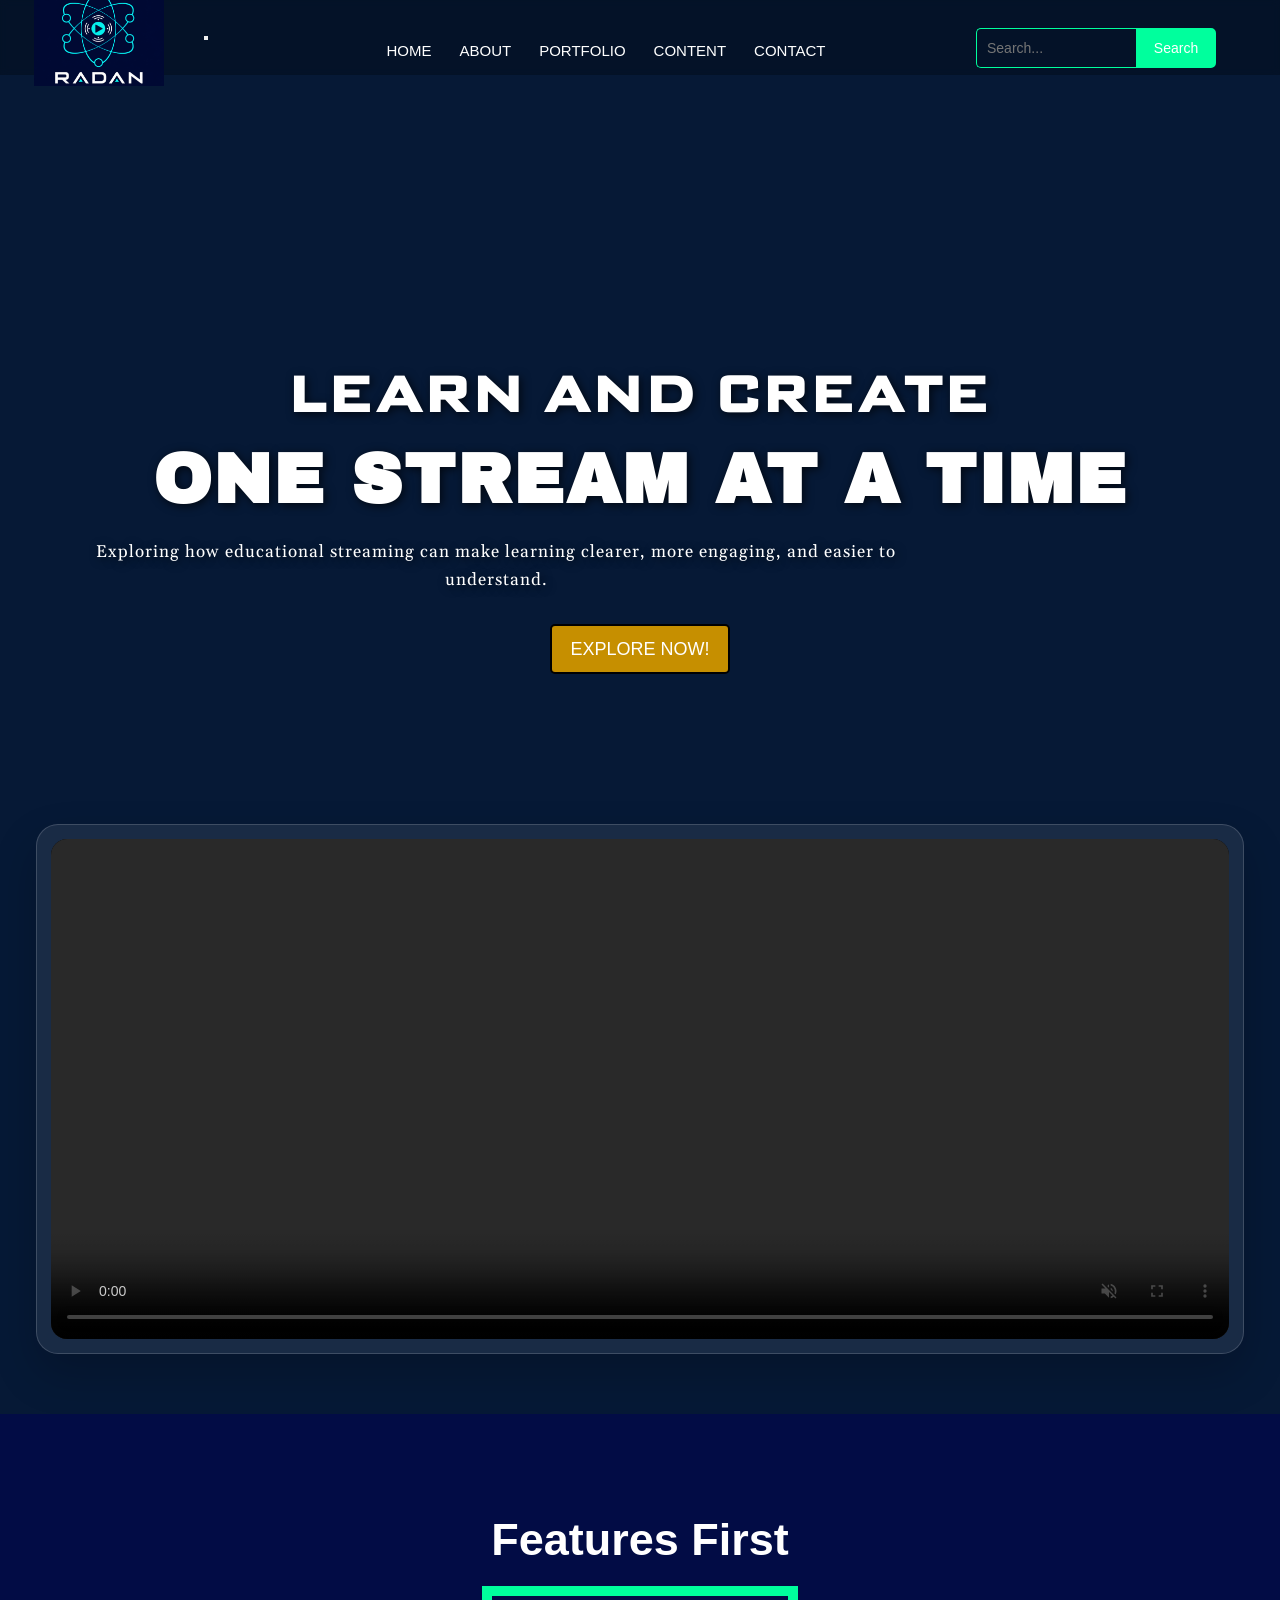
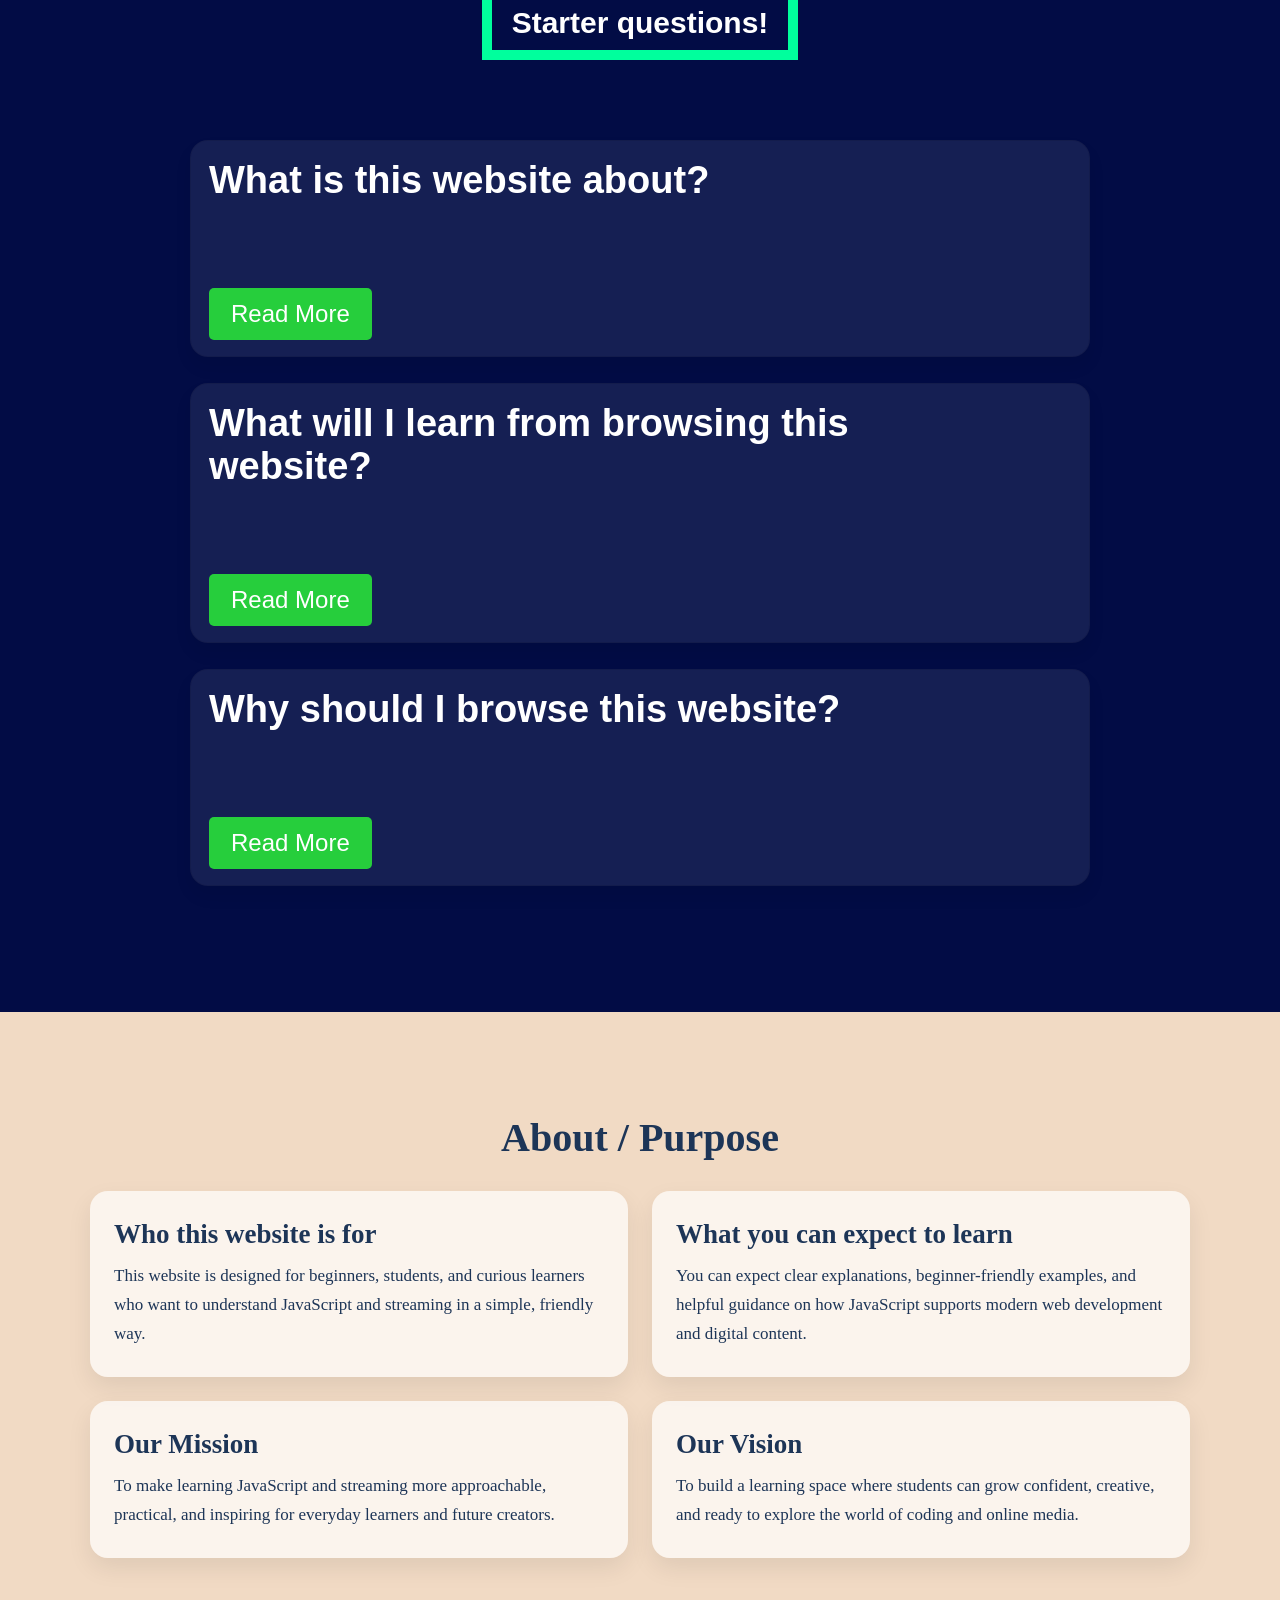
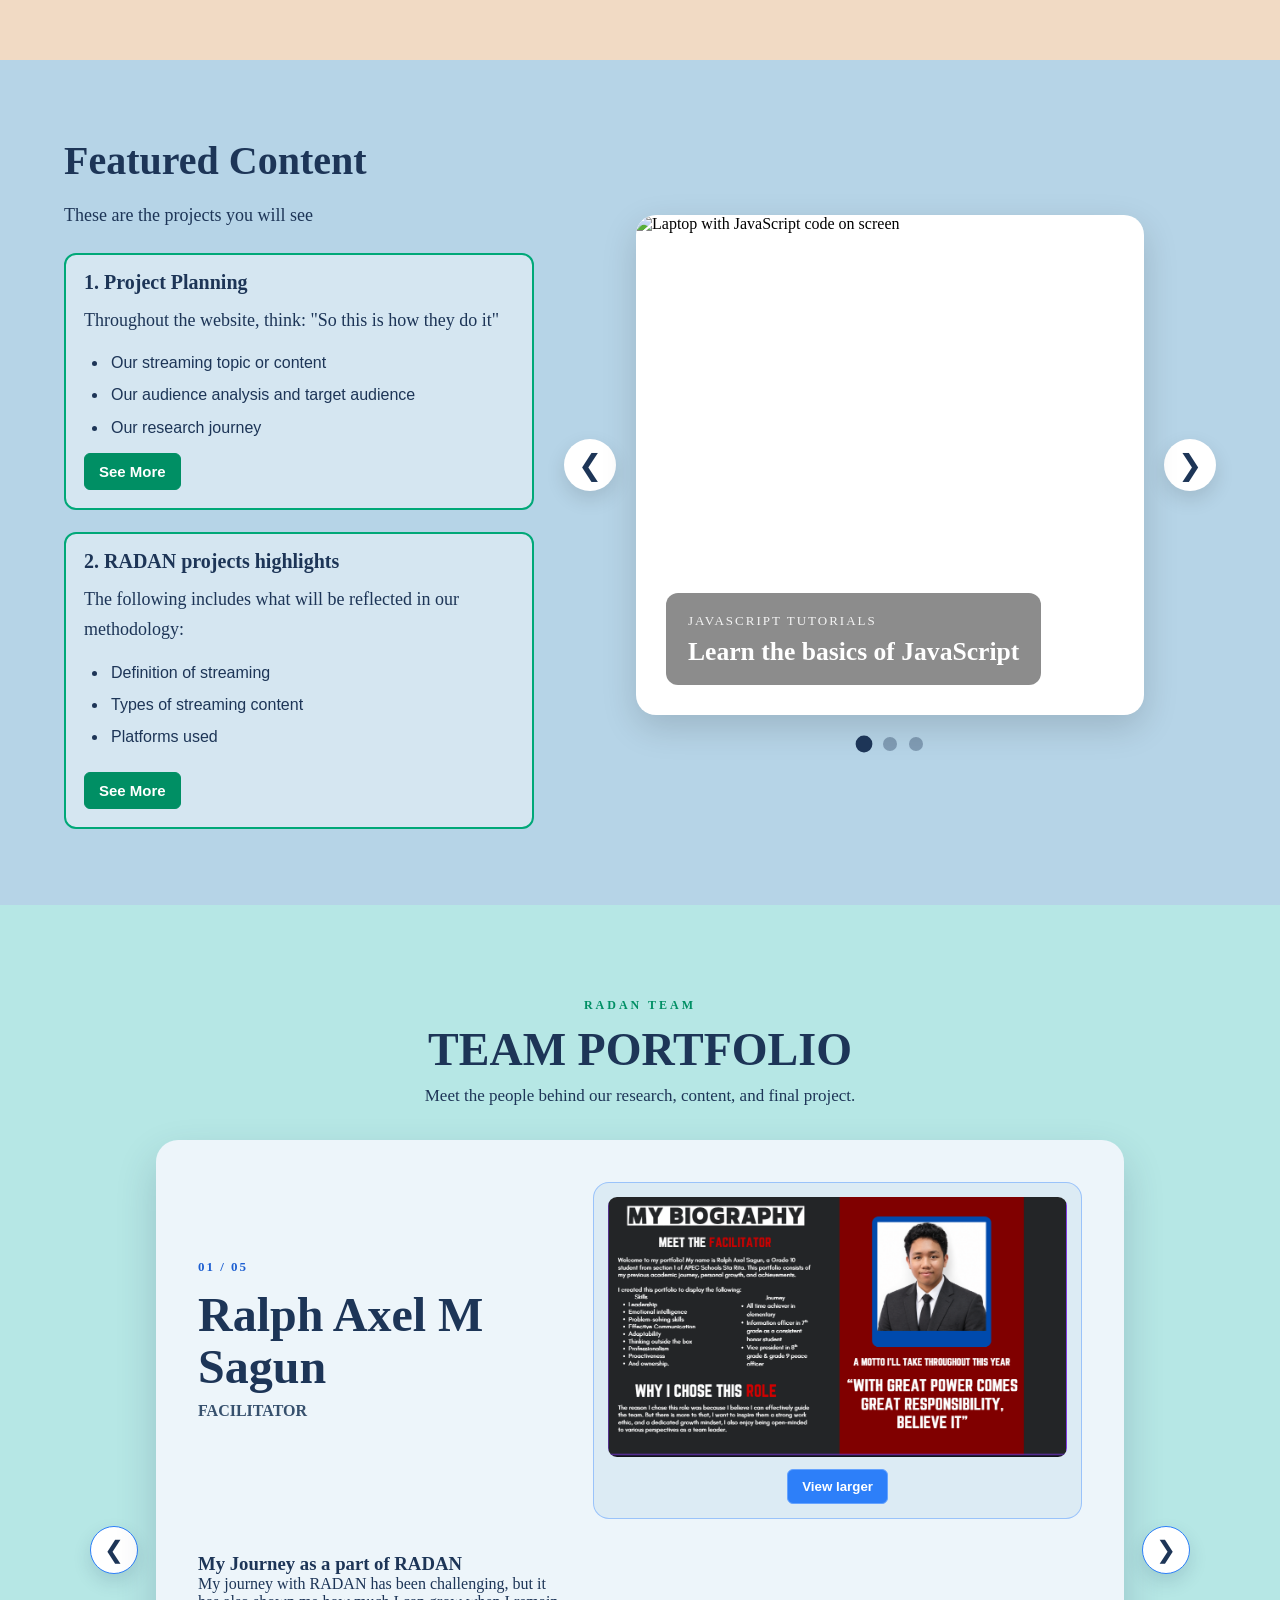
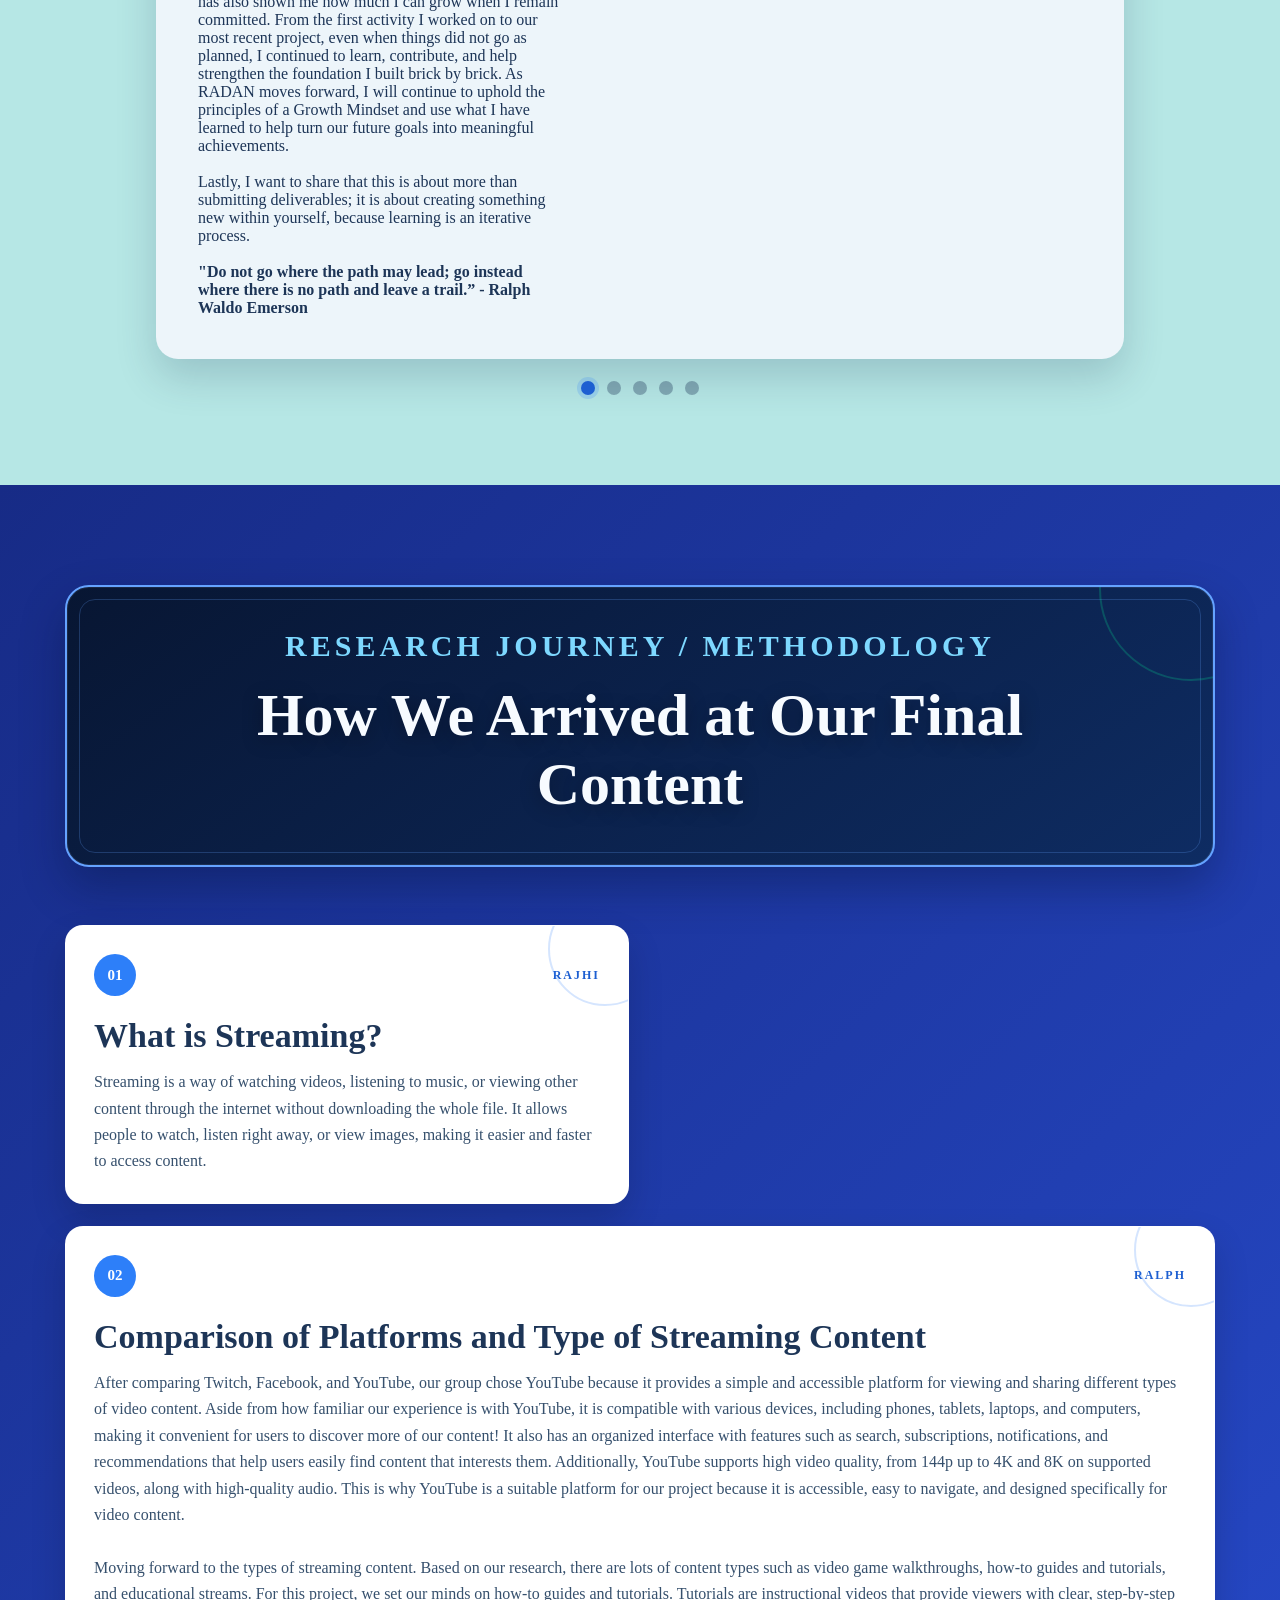
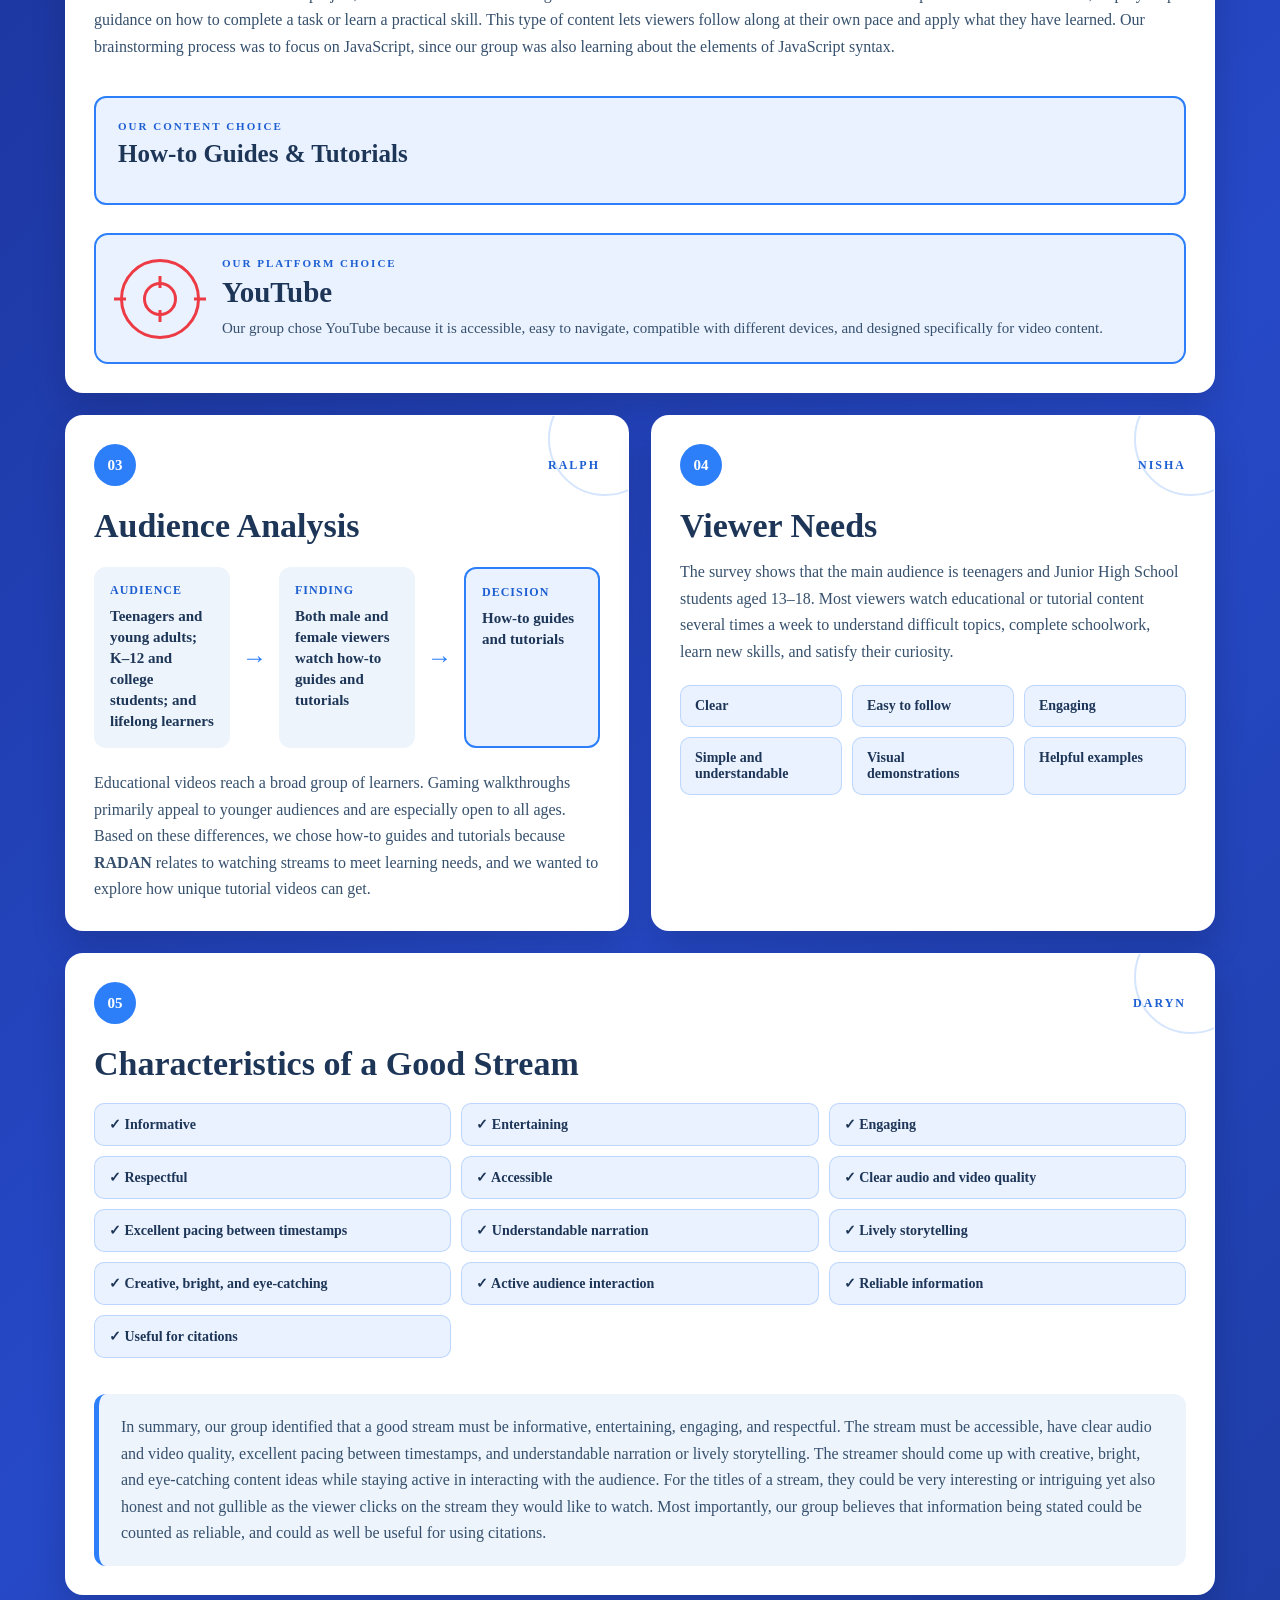
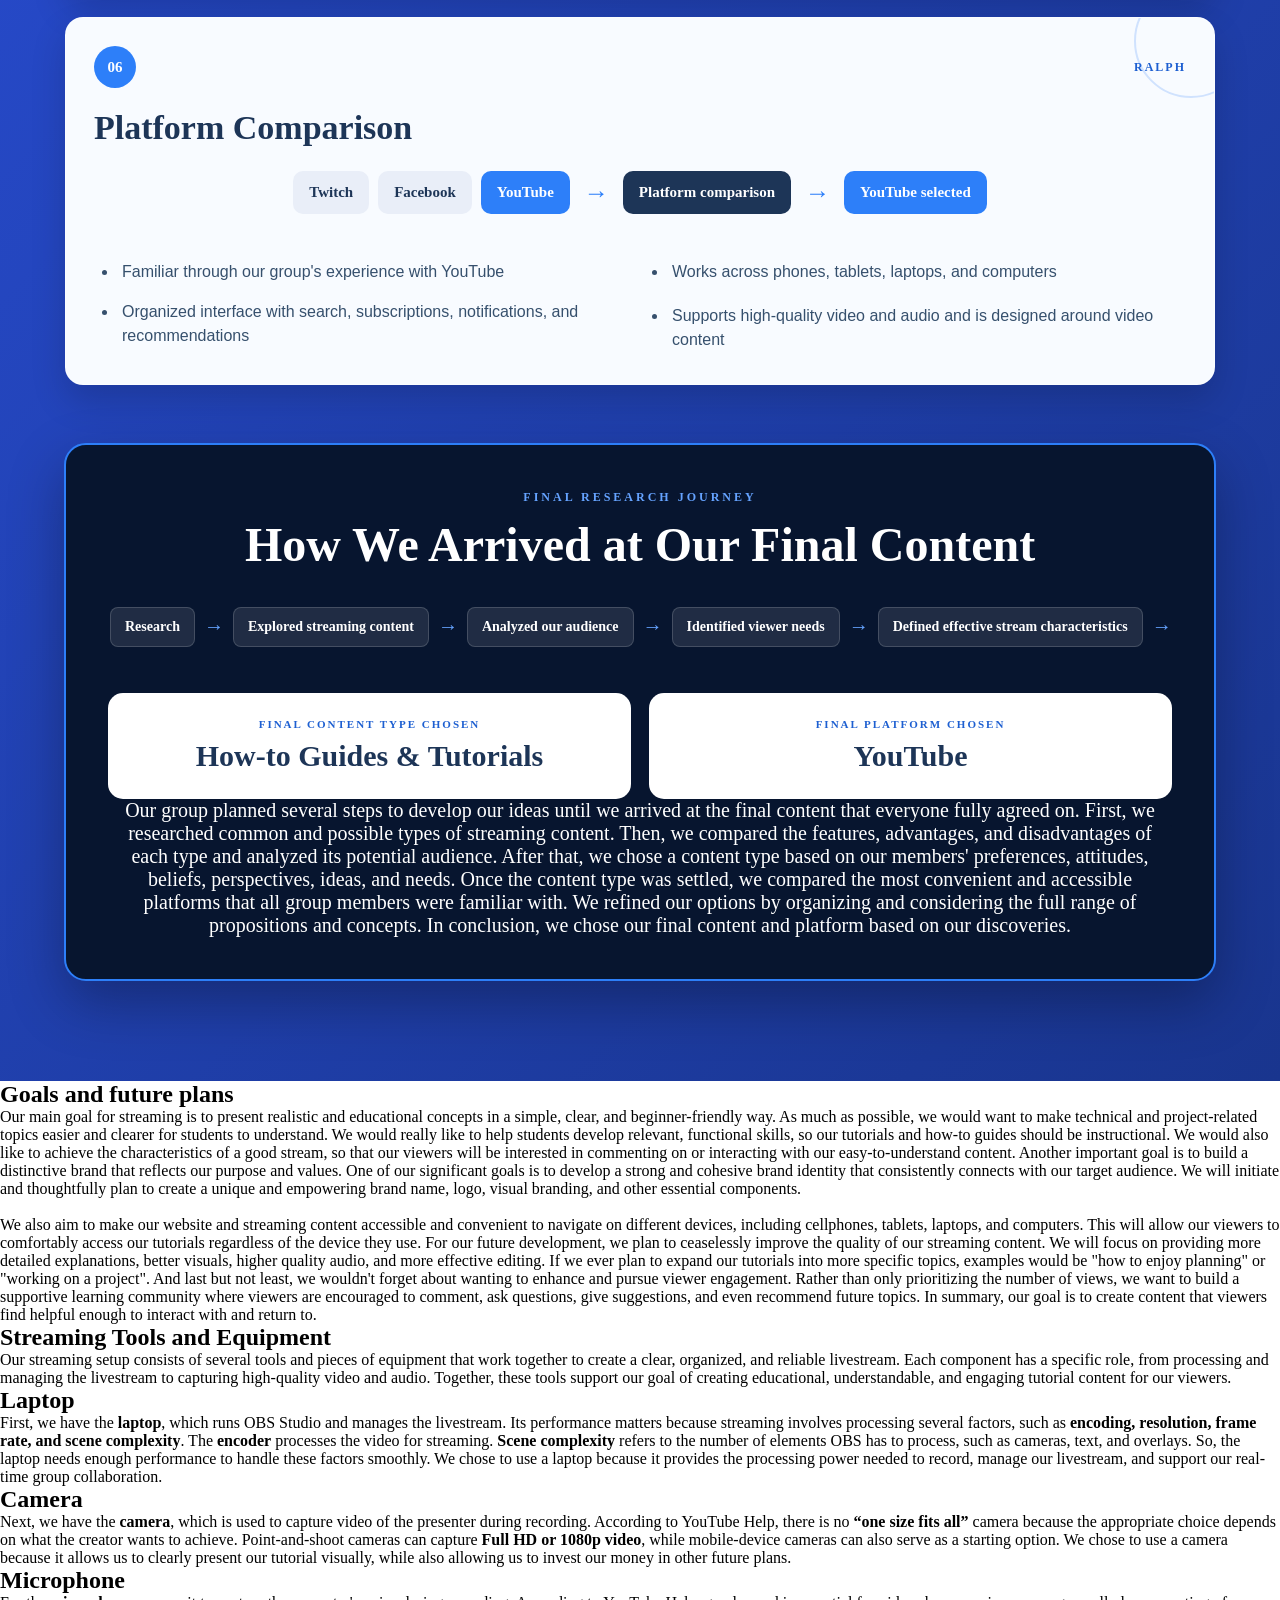
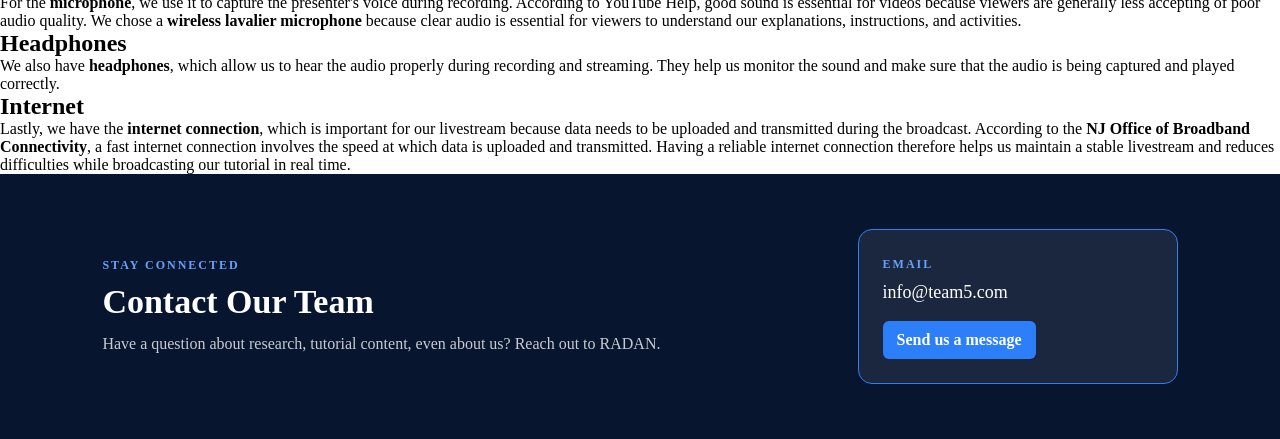
==== commit 917b3724: "Add files via upload" ====
--- a/index.html
+++ b/index.html
@@ -6,28 +6,36 @@
   <meta name="viewport" content="width=device-width">
   <meta name="viewport" content="width=device-width, initial-scale=1.0">
 
-  <title>Prototype</title>
+  <title>RADAN</title>
   <link rel="stylesheet" href="style.css">
 </head>
 
 <body>
 
-  <div class="main" id="top">
+  <div class="main">
     <div class="hero-bg" aria-hidden="true"></div>
 
 
     <div class="navbar">
       <div class="icon">
         <img src="RADAN Log.png" alt="Logo">
-
-      </div>
-
-      <div class="nav-nu">
+       
+
+      </div>
+
+      <button class="nav-toggle" type="button" aria-label="Open navigation" aria-expanded="false"
+        aria-controls="primary-navigation">
+        <span></span>
+        <span></span>
+        <span></span>
+      </button>
+
+      <div class="nav-nu" id="primary-navigation">
         <ul>
-          <li><a href="#top">HOME</a></li>
+          <li><a href="#initial">HOME</a></li>
           <li><a href="#purpose">ABOUT</a></li>
           <li><a href="#portfolio">PORTFOLIO</a></li>
-          <li><a href="#streaming">CONTENT</a></li>
+          <li><a href="#content">CONTENT</a></li>
           <li><a href="#contact">CONTACT</a></li>
         </ul>
       </div>
@@ -44,8 +52,9 @@
       <p class="para">Exploring how educational streaming can make learning clearer, more engaging, and easier to
         understand.</p>
 
-      <button id="btn1" class="btn1">EXPLORE OUR JOURNEY!</button>
-
+      <button id="btn1" class="btn1">EXPLORE NOW!</button>
+
+      
     </div>
 
     <div class="hero-video-wrap">
@@ -61,6 +70,7 @@
 
 
   <div id="section-head">
+    <span id="initial" aria-hidden="true"></span>
     <h2 id="featuresfirst">Features First</h2>
     <h1> Starter questions!</h1>
 
@@ -69,11 +79,8 @@
         <div class="faq-item">
           <h3> What is this website about?</h3>
           <p id="answer1" class="answer"> This website is about providing comprehensive resources and tutorials on
-            programming
-            essentials and the introduction of
-            streaming. The site will help you understand the basics of JavaScript, with the use of streaming or embedded
-            videos. But if you want original content, you may go ahead and browse our website, there's more content
-            below!
+            diverse topics, from essential study concepts based on research, to casual, personality-driven streaming. Think of our website like a platform consisting of our projects that you may take inspiration of, and see how we will plan 
+            to make a feasible streaming website!
           </p>
           <button onclick="toggleAnswer('answer1', this)">Read More</button>
         </div>
@@ -83,8 +90,8 @@
           <p id="answer2" class="answer"> You can learn all sorts of tutorials from us! Especially how to integrate
             streaming
             or what you've learned from our streams
-            into your websites! As of 11/9/2026, we want to have our content focus on sharing what we learn about
-            JavaScript.
+            into your websites! <strong>As of 11/9/2026</strong>, we want to have our content focus on sharing what we learn about
+            JavaScript and other subjects.
           </p>
           <button onclick="toggleAnswer('answer2', this)">Read More</button>
         </div>
@@ -144,40 +151,51 @@
     </div>
   </div>
 
-  <div class="headline" id="streaming">
+
+  <div class="headline" id="content">
     <div class="headline-inner">
       <div class="headline-copy">
         <h2>Featured Content</h2>
-        <p class="list-intro">These are the projects you will meet </p>
+        <p class="list-intro">These are the projects you will see </p>
 
         <div class="content-list-group">
-          <h3>Project Planning</h3>
+          <h3>1. Project Planning</h3>
+          <p> Throughout the website, think: "So this is how they do it" </p>
           <ul id="project-list" class="content-list project-list list-collapsed">
-            <li>Your streaming topic or content</li>
-            <li>Your target audience</li>
-            <li>Viewer needs</li>
-            <li>Characteristics of a good stream</li>
-            <li>Your research journey</li>
-            <li>What steps your group took</li>
-            <li>How your ideas developed</li>
-            <li>How you arrived at your final content decision</li>
+            <li>Our streaming topic or content</li>
+            <li>Our audience analysis and target audience</li>
+            <li>Our research journey</li>
+        
           </ul>
           <button class="list-toggle" type="button" aria-controls="project-list" aria-expanded="false"
             onclick="toggleContentList('project-list', this)">See More</button>
         </div>
 
         <div class="content-list-group">
-          <h3>Streaming Research</h3>
-          <ul id="research-list" class="content-list research-list list-collapsed">
-            <li>Definition of streaming</li>
-            <li>Types of streaming content</li>
-            <li>Platforms used</li>
-            <li>Audience analysis</li>
-            <li>Viewer needs</li>
-            <li>Characteristics of a good stream</li>
-          </ul>
-          <button class="list-toggle" type="button" aria-controls="research-list" aria-expanded="false"
-            onclick="toggleContentList('research-list', this)">See More</button>
+          <h3>2. RADAN projects highlights</h3>
+    <p>The following includes what will be reflected in our methodology:</p>
+    <ul id="research-list" class="content-list research-list list-collapsed">
+        <li>Definition of streaming</li>
+        <li>Types of streaming content</li>
+        <li>Platforms used</li>
+        <li>Audience analysis</li>
+        <li>
+            Topics and activities
+            <ul class="content-sublist">
+                <li>How-to guides and tutorials</li>
+                <li>Educational streams</li>
+                <li>JavaScript switch and JavaScript Operators</li>
+            </ul><br><br>
+        </li>
+        <li>Goals and Future plans</li>
+        <li>Streaming tools and equipment</li>
+    </ul>
+
+    <button class="list-toggle" type="button" aria-controls="research-list" aria-expanded="false"
+        onclick="toggleContentList('research-list', this)">
+        See More
+    </button>
+   
         </div>
       </div>
 
@@ -227,106 +245,233 @@
     </div>
   </div>
 
-  <section class="portfolio" id="portfolio" aria-labelledby="team-portfolio-title">
-    <div class="team-portfolio-header">
-      <span>RADAN TEAM</span>
-      <h1 id="team-portfolio-title">TEAM PORTFOLIO</h1>
-      <p>Meet the people behind our research, content, and final project.</p>
-    </div>
-
-    <div class="team-portfolio-carousel" aria-label="Team portfolio carousel">
-      <button class="team-portfolio-btn portfolio-prev" type="button"
-        aria-label="Previous team portfolio">&#10094;</button>
-
-      <div class="team-portfolio-viewport">
-        <div class="team-portfolio-track">
-          <article class="team-portfolio-slide active" aria-hidden="false">
-            <div class="team-portfolio-copy">
-              <span class="team-portfolio-number">01 / 05</span>
-              <h2>Ralph Axel M Sagun</h2>
-              <p class="team-portfolio-role">Spokesperson</p>
-
-            </div>
-            <div class="team-portfolio-image-wrap">
-              <img src="ralportfo.png" alt="Portfolio of Ralp Axel M Sagun, spokesperson">
-              <button class="portfolio-view-button" type="button">View larger</button>
-            </div>
-          </article>
-
-          <article class="team-portfolio-slide" aria-hidden="true">
-            <div class="team-portfolio-copy">
-              <span class="team-portfolio-number">02 / 05</span>
-              <h2>Daryn Ann Bofill</h2>
-              <p class="team-portfolio-role">Facilitator</p>
-
-            </div>
-            <div class="team-portfolio-image-wrap">
-              <img src="daryn.png" alt="Portfolio of Daryn Ann Bofill, facilitator">
-              <button class="portfolio-view-button" type="button">View larger</button>
-            </div>
-          </article>
-
-          <article class="team-portfolio-slide" aria-hidden="true">
-            <div class="team-portfolio-copy">
-              <span class="team-portfolio-number">03 / 05</span>
-              <h2>Nisha De Luna</h2>
-              <p class="team-portfolio-role">Scribe</p>
-
-            </div>
-            <div class="team-portfolio-image-wrap">
-              <img src="nisha.png" alt="Portfolio of Nisha De Luna, scribe">
-              <button class="portfolio-view-button" type="button">View larger</button>
-            </div>
-          </article>
-
-          <article class="team-portfolio-slide" aria-hidden="true">
-            <div class="team-portfolio-copy">
-              <span class="team-portfolio-number">04 / 05</span>
-              <h2>Al Rajhi Saidal</h2>
-
-            </div>
-            <div class="team-portfolio-image-wrap">
-              <img src="raj.png" alt="Portfolio of Al Rajhi Saidal, researcher">
-              <button class="portfolio-view-button" type="button">View larger</button>
-            </div>
-          </article>
-
-          <article class="team-portfolio-slide" aria-hidden="true">
-            <div class="team-portfolio-copy">
-              <span class="team-portfolio-number">05 / 05</span>
-              <h2>Azel Acosta</h2>
-              <p class="team-portfolio-role">Coder</p>
-
-            </div>
-            <div class="team-portfolio-image-wrap">
-              <img src="az.png" alt="Portfolio of Azel Acosta, coder">
-              <button class="portfolio-view-button" type="button">View larger</button>
-            </div>
-          </article>
-        </div>
-      </div>
-
-      <button class="team-portfolio-btn portfolio-next" type="button" aria-label="Next team portfolio">&#10095;</button>
-    </div>
-
-    <div class="team-portfolio-dots" aria-label="Choose a team portfolio">
-      <button class="team-portfolio-dot active" type="button" aria-label="Show Nisha De Luna portfolio"
-        aria-current="true"></button>
-      <button class="team-portfolio-dot" type="button" aria-label="Show Ralph Axel Sagun portfolio"></button>
-      <button class="team-portfolio-dot" type="button" aria-label="Show Daryn Ann Bofill portfolio"></button>
-      <button class="team-portfolio-dot" type="button" aria-label="Show Al Rajhi Saidal portfolio"></button>
-      <button class="team-portfolio-dot" type="button" aria-label="Show Azel Acosta portfolio"></button>
-    </div>
-  </section>
-
-  <div class="portfolio-lightbox" id="portfolioLightbox" hidden>
-    <div class="portfolio-lightbox-backdrop" data-close-portfolio></div>
-    <div class="portfolio-lightbox-content" role="dialog" aria-modal="true" aria-labelledby="portfolioLightboxTitle">
-      <button class="portfolio-lightbox-close" type="button" aria-label="Close enlarged portfolio">&times;</button>
-      <h2 id="portfolioLightboxTitle">Portfolio preview</h2>
-      <img class="portfolio-lightbox-image" src="" alt="">
-    </div>
-  </div>
+<section class="portfolio" id="portfolio" aria-labelledby="team-portfolio-title">
+
+  <div class="team-portfolio-header">
+    <span>RADAN TEAM</span>
+    <h1 id="team-portfolio-title">TEAM PORTFOLIO</h1>
+    <p>Meet the people behind our research, content, and final project.</p>
+  </div>
+
+  <div class="team-portfolio-carousel" aria-label="Team portfolio carousel">
+
+    <button class="team-portfolio-btn portfolio-prev" type="button"
+      aria-label="Previous team portfolio">&#10094;</button>
+
+    <div class="team-portfolio-viewport">
+
+      <div class="team-portfolio-track">
+
+        <article class="team-portfolio-slide active" aria-hidden="false">
+
+          <div class="team-portfolio-copy">
+            <span class="team-portfolio-number">01 / 05</span>
+            <h2>Ralph Axel M Sagun</h2>
+            <p class="team-portfolio-role">Facilitator</p>
+          </div>
+
+          <div class="team-portfolio-image-wrap">
+            <img src="ralportfo.png"
+              alt="Portfolio of Ralph Axel M Sagun, facilitator">
+
+            <button class="portfolio-view-button" type="button">
+              View larger
+            </button>
+          </div>
+
+          <div class="team-portfolio-journey">
+            <h3>My Journey as a part of RADAN</h3>
+            <p>
+              My journey with RADAN has been challenging, but it has also shown me how much I can grow when I remain committed. From the first activity I worked on to our most recent project, even when things did not go as planned, I continued to learn, contribute, and help strengthen the foundation I built brick by brick. 
+              As RADAN moves forward, I will continue to uphold the principles of a Growth Mindset and use what I have learned to help turn our future goals into meaningful achievements. 
+            <br><br>
+              Lastly, I want to share that this is about more than submitting deliverables; it is about creating something new within yourself, because learning is an iterative process.
+<br><br><strong>"Do not go where the path may lead; go instead where there is no path and leave a trail.” 
+- Ralph Waldo Emerson</strong>
+
+            </p>
+          </div>
+
+        </article>
+
+        <article class="team-portfolio-slide" aria-hidden="true">
+
+          <div class="team-portfolio-copy">
+            <span class="team-portfolio-number">02 / 05</span>
+            <h2>Daryn Ann Bofill</h2>
+            <p class="team-portfolio-role">Scribe</p>
+          </div>
+
+          <div class="team-portfolio-image-wrap">
+            <img src="daryn copy.png"
+              alt="Portfolio of Daryn Ann Bofill, Scribe">
+
+            <button class="portfolio-view-button" type="button">
+              View larger
+            </button>
+          </div>
+
+          <div class="team-portfolio-journey">
+            <h3>My Journey as a part of RADAN</h3>
+            <p>
+              My journey in Lifelabs🚕🗺
+For my journey in Lifelabs, I started out slightly confused— or probably clueless.
+It's my first time learning about this subject, since I've been studying a different Technological Livelihood Education for three years straight. 
+At first, I thought that Lifelabs and TLE were the same — how ironic, because Lifelabs has "TLE on it. 
+But as time passed and we got to discover more about the lessons in the subject, I realized that they're different— but they have similarities as well. 
+TLE itself has these core components: Home Economics, Agri-Fishery Arts, and Industrial Arts, with the similarity of Information and Communications Technology. 
+Lifelabs, on the other hand, has core components of critical thinking and solution-oriented project labs. 
+Overall, I believe that I'm adjusting to the subject; I've been actively contributing to the group tasks assigned to me, and I'm starting to better understand the lectures.
+            </p>
+          </div>
+
+        </article>
+
+        <article class="team-portfolio-slide" aria-hidden="true">
+
+          <div class="team-portfolio-copy">
+            <span class="team-portfolio-number">03 / 05</span>
+            <h2>Nisha De Luna</h2>
+            <p class="team-portfolio-role">Spokesperson</p>
+          </div>
+
+          <div class="team-portfolio-image-wrap">
+            <img src="nish.png"
+              alt="Portfolio of Nisha De Luna, spokesperson">
+
+            <button class="portfolio-view-button" type="button">
+              View larger
+            </button>
+          </div>
+
+          <div class="team-portfolio-journey">
+            <h3>My Journey as a part of RADAN</h3>
+            <p>
+              Placeholder text for Nisha's journey as a member of RADAN.
+            </p>
+          </div>
+
+        </article>
+
+        <article class="team-portfolio-slide" aria-hidden="true">
+
+          <div class="team-portfolio-copy">
+            <span class="team-portfolio-number">04 / 05</span>
+            <h2>Al Rajhi Saidal</h2>
+            <p class="team-portfolio-role">Member</p>
+          </div>
+
+          <div class="team-portfolio-image-wrap">
+            <img src="raj.png"
+              alt="Portfolio of Al Rajhi Saidal, member">
+
+            <button class="portfolio-view-button" type="button">
+              View larger
+            </button>
+          </div>
+
+          <div class="team-portfolio-journey">
+            <h3>My Journey as a part of RADAN</h3>
+            <p>
+              I learned how to work with my group. Sometimes I submit my tasks late, but I still do my part. I
+              also share my ideas about our live streaming project.
+            </p>
+          </div>
+
+        </article>
+
+        <article class="team-portfolio-slide" aria-hidden="true">
+
+          <div class="team-portfolio-copy">
+            <span class="team-portfolio-number">05 / 05</span>
+            <h2>Azel Acosta</h2>
+            <p class="team-portfolio-role">Member</p>
+          </div>
+
+          <div class="team-portfolio-image-wrap">
+            <img src="az.png"
+              alt="Portfolio of Azel Acosta, member">
+
+            <button class="portfolio-view-button" type="button">
+              View larger
+            </button>
+          </div>
+
+          <div class="team-portfolio-journey">
+            <h3>My Journey as a part of RADAN</h3>
+            <p>
+              My journey for this term is kinda struggling, and im having a hard time with all of the subject but im able to do some of the part but not all of it, and the subject im really struggling is LifeLabs, im struggling with coding, 
+              but i hope i won't struggle in the second term, im hoping i can make my grades higher than my current grades right now, 
+               hope that the second term will be more easier and understandable, that's all thank you.
+            </p>
+          </div>
+
+        </article>
+
+      </div>
+    </div>
+
+    <button class="team-portfolio-btn portfolio-next" type="button"
+      aria-label="Next team portfolio">&#10095;</button>
+
+  </div>
+
+  <div class="team-portfolio-dots" aria-label="Choose a team portfolio">
+
+    <button class="team-portfolio-dot active"
+      type="button"
+      aria-label="Show Ralph Axel Sagun portfolio"
+      aria-current="true">
+    </button>
+
+    <button class="team-portfolio-dot"
+      type="button"
+      aria-label="Show Daryn Ann Bofill portfolio">
+    </button>
+
+    <button class="team-portfolio-dot"
+      type="button"
+      aria-label="Show Nisha De Luna portfolio">
+    </button>
+
+    <button class="team-portfolio-dot"
+      type="button"
+      aria-label="Show Al Rajhi Saidal portfolio">
+    </button>
+
+    <button class="team-portfolio-dot"
+      type="button"
+      aria-label="Show Azel Acosta portfolio">
+    </button>
+
+  </div>
+
+</section>
+
+<div class="portfolio-lightbox" id="portfolioLightbox" hidden>
+
+  <div class="portfolio-lightbox-backdrop" data-close-portfolio></div>
+
+  <div class="portfolio-lightbox-content"
+    role="dialog"
+    aria-modal="true"
+    aria-labelledby="portfolioLightboxTitle">
+
+    <button class="portfolio-lightbox-close"
+      type="button"
+      aria-label="Close enlarged portfolio">
+      &times;
+    </button>
+
+    <h2 id="portfolioLightboxTitle">Portfolio preview</h2>
+
+    <img class="portfolio-lightbox-image" src="" alt="">
+
+  </div>
+
+</div>
+
+  
 
 
   <section class="method" id="methodology">
@@ -339,9 +484,9 @@
       <article class="research-card research-intro">
         <div class="research-card-top"><span class="research-number">01</span><span
             class="research-contributor">RAJHI</span></div>
-        <h2>What Is Streaming?</h2>
+        <h2>What is Streaming?</h2>
         <p>Streaming is a way of watching videos, listening to music, or viewing other content through the internet
-          without downloading the whole file. It allows people to watch or listen right away, making it easier and
+          without downloading the whole file. It allows people to watch, listen right away, or view images, making it easier and
           faster to access content.</p>
       </article>
 
@@ -366,6 +511,7 @@
           follow along at their own pace and apply what they have learned. Our brainstorming process was to focus on
           JavaScript, since our group was also learning about the elements of JavaScript syntax.
         </p>
+        <br><br>
         <div class="research-choice">
           <span>OUR CONTENT CHOICE</span>
           <strong>How-to Guides &amp; Tutorials</strong>
@@ -461,6 +607,8 @@
     </div>
     </article>
     </div>
+    
+    
 
     <div class="method-final">
       <span>FINAL RESEARCH JOURNEY</span>
@@ -474,12 +622,109 @@
         <div>Compared platforms</div>
       </div>
       <div class="final-decision">
-        <div><small>FINAL CONTENT</small><strong>How-to Guides &amp; Tutorials</strong></div>
-        <div><small>FINAL PLATFORM</small><strong>YouTube</strong></div>
-      </div>
+        <div><small>FINAL CONTENT TYPE CHOSEN</small><strong>How-to Guides &amp; Tutorials</strong></div>
+        <div><small>FINAL PLATFORM CHOSEN</small><strong>YouTube</strong></div>
+      </div>
+      <p class="final-decision-summary">Our group planned several steps to develop our ideas until we arrived at the
+        final content that everyone fully agreed on. First, we researched common and possible types of streaming
+        content. Then, we compared the features, advantages, and disadvantages of each type and analyzed its potential
+        audience. After that, we chose a content type based on our members' preferences, attitudes, beliefs,
+        perspectives, ideas, and needs. Once the content type was settled, we compared the most convenient and
+        accessible platforms that all group members were familiar with. We refined our options by organizing and
+        considering the full range of propositions and concepts. In conclusion, we chose our final content and platform
+        based on our discoveries.</p>
     </div>
   </section>
 
+    <section class="goalsfuture" id="goalsfuture">
+      <h1>Goals and future plans</h1>
+      <p>Our main goal for streaming is to present realistic and educational concepts in a simple, clear, and beginner-friendly way.
+         As much as possible, we would want to make technical and project-related topics easier and clearer for students to understand. 
+         We would really like to help students develop relevant, functional skills, so our tutorials and how-to guides should be instructional. 
+         We would also like to achieve the characteristics of a good stream, so that our viewers will be interested in commenting on or interacting with our easy-to-understand content. 
+
+Another important goal is to build a distinctive brand that reflects our purpose and values. 
+One of our significant goals is to develop a strong and cohesive brand identity that consistently connects with our target audience. 
+We will initiate and thoughtfully plan to create a unique and empowering brand name, logo, visual branding, and other essential components. 
+<br><br>
+We also aim to make our website and streaming content accessible and convenient to navigate on different devices, including cellphones, tablets, laptops, and computers. This will allow our viewers to comfortably access our tutorials regardless of the device they use. 
+For our future development, we plan to ceaselessly improve the quality of our streaming content. We will focus on providing more detailed explanations, better visuals, higher quality audio, and more effective editing. If we ever plan to expand our tutorials into more specific topics, examples would be "how to enjoy planning" or "working on a project". 
+And last but not least, we wouldn't forget about wanting to enhance and pursue viewer engagement.  Rather than only prioritizing the number of views, we want to build a supportive learning community where viewers are encouraged to comment, ask questions, give suggestions, and even recommend future topics. In summary, our goal is to create content that viewers find helpful enough to interact with and return to.
+</p>
+    </div>
+  </section>
+
+<section class="equipment-section">
+<div class="equipment-overview">
+  <h1>Streaming Tools and Equipment</h1>
+  <p>
+    Our streaming setup consists of several tools and pieces of equipment that work together
+    to create a clear, organized, and reliable livestream. Each component has a specific role,
+    from processing and managing the livestream to capturing high-quality video and audio.
+    Together, these tools support our goal of creating educational, understandable, and
+    engaging tutorial content for our viewers.
+  </p>
+</div>
+  <div class="equipment">
+    <h1>Laptop</h1>
+    <p>
+      First, we have the <strong>laptop</strong>, which runs OBS Studio and manages the livestream.
+      Its performance matters because streaming involves processing several factors, such as
+      <strong>encoding, resolution, frame rate, and scene complexity</strong>. The
+      <strong>encoder</strong> processes the video for streaming. <strong>Scene complexity</strong>
+      refers to the number of elements OBS has to process, such as cameras, text, and overlays.
+      So, the laptop needs enough performance to handle these factors smoothly. We chose to use
+      a laptop because it provides the processing power needed to record, manage our livestream,
+      and support our real-time group collaboration.
+    </p>
+  </div>
+
+  <div class="equipment">
+    <h1>Camera</h1>
+    <p>
+      Next, we have the <strong>camera</strong>, which is used to capture video of the presenter
+      during recording. According to YouTube Help, there is no <strong>“one size fits all”</strong>
+      camera because the appropriate choice depends on what the creator wants to achieve.
+      Point-and-shoot cameras can capture <strong>Full HD or 1080p video</strong>, while
+      mobile-device cameras can also serve as a starting option. We chose to use a camera
+      because it allows us to clearly present our tutorial visually, while also allowing us
+      to invest our money in other future plans.
+    </p>
+  </div>
+
+  <div class="equipment">
+    <h1>Microphone</h1>
+    <p>
+      For the <strong>microphone</strong>, we use it to capture the presenter's voice during
+      recording. According to YouTube Help, good sound is essential for videos because viewers
+      are generally less accepting of poor audio quality. We chose a
+      <strong>wireless lavalier microphone</strong> because clear audio is essential for viewers
+      to understand our explanations, instructions, and activities.
+    </p>
+  </div>
+
+  <div class="equipment">
+    <h1>Headphones</h1>
+    <p>
+      We also have <strong>headphones</strong>, which allow us to hear the audio properly during
+      recording and streaming. They help us monitor the sound and make sure that the audio is
+      being captured and played correctly.
+    </p>
+  </div>
+
+  <div class="equipment">
+    <h1>Internet</h1>
+    <p>
+      Lastly, we have the <strong>internet connection</strong>, which is important for our
+      livestream because data needs to be uploaded and transmitted during the broadcast.
+      According to the <strong>NJ Office of Broadband Connectivity</strong>, a fast internet
+      connection involves the speed at which data is uploaded and transmitted. Having a
+      reliable internet connection therefore helps us maintain a stable livestream and
+      reduces difficulties while broadcasting our tutorial in real time.
+    </p>
+  </div>
+
+</section>
 
 
   <footer id="contact">
@@ -487,7 +732,7 @@
       <div class="footer-copy">
         <span>STAY CONNECTED</span>
         <h2>Contact Our Team</h2>
-        <p>Have a question about our streaming research or tutorial content? Reach out to RADAN.</p>
+        <p>Have a question about research, tutorial content, even about us? Reach out to RADAN.</p>
       </div>
       <div class="footer-contact-card">
         <span>EMAIL</span>
@@ -505,4 +750,4 @@
   <script src="script.js"></script>
 </body>
 
-</html>
+</html>
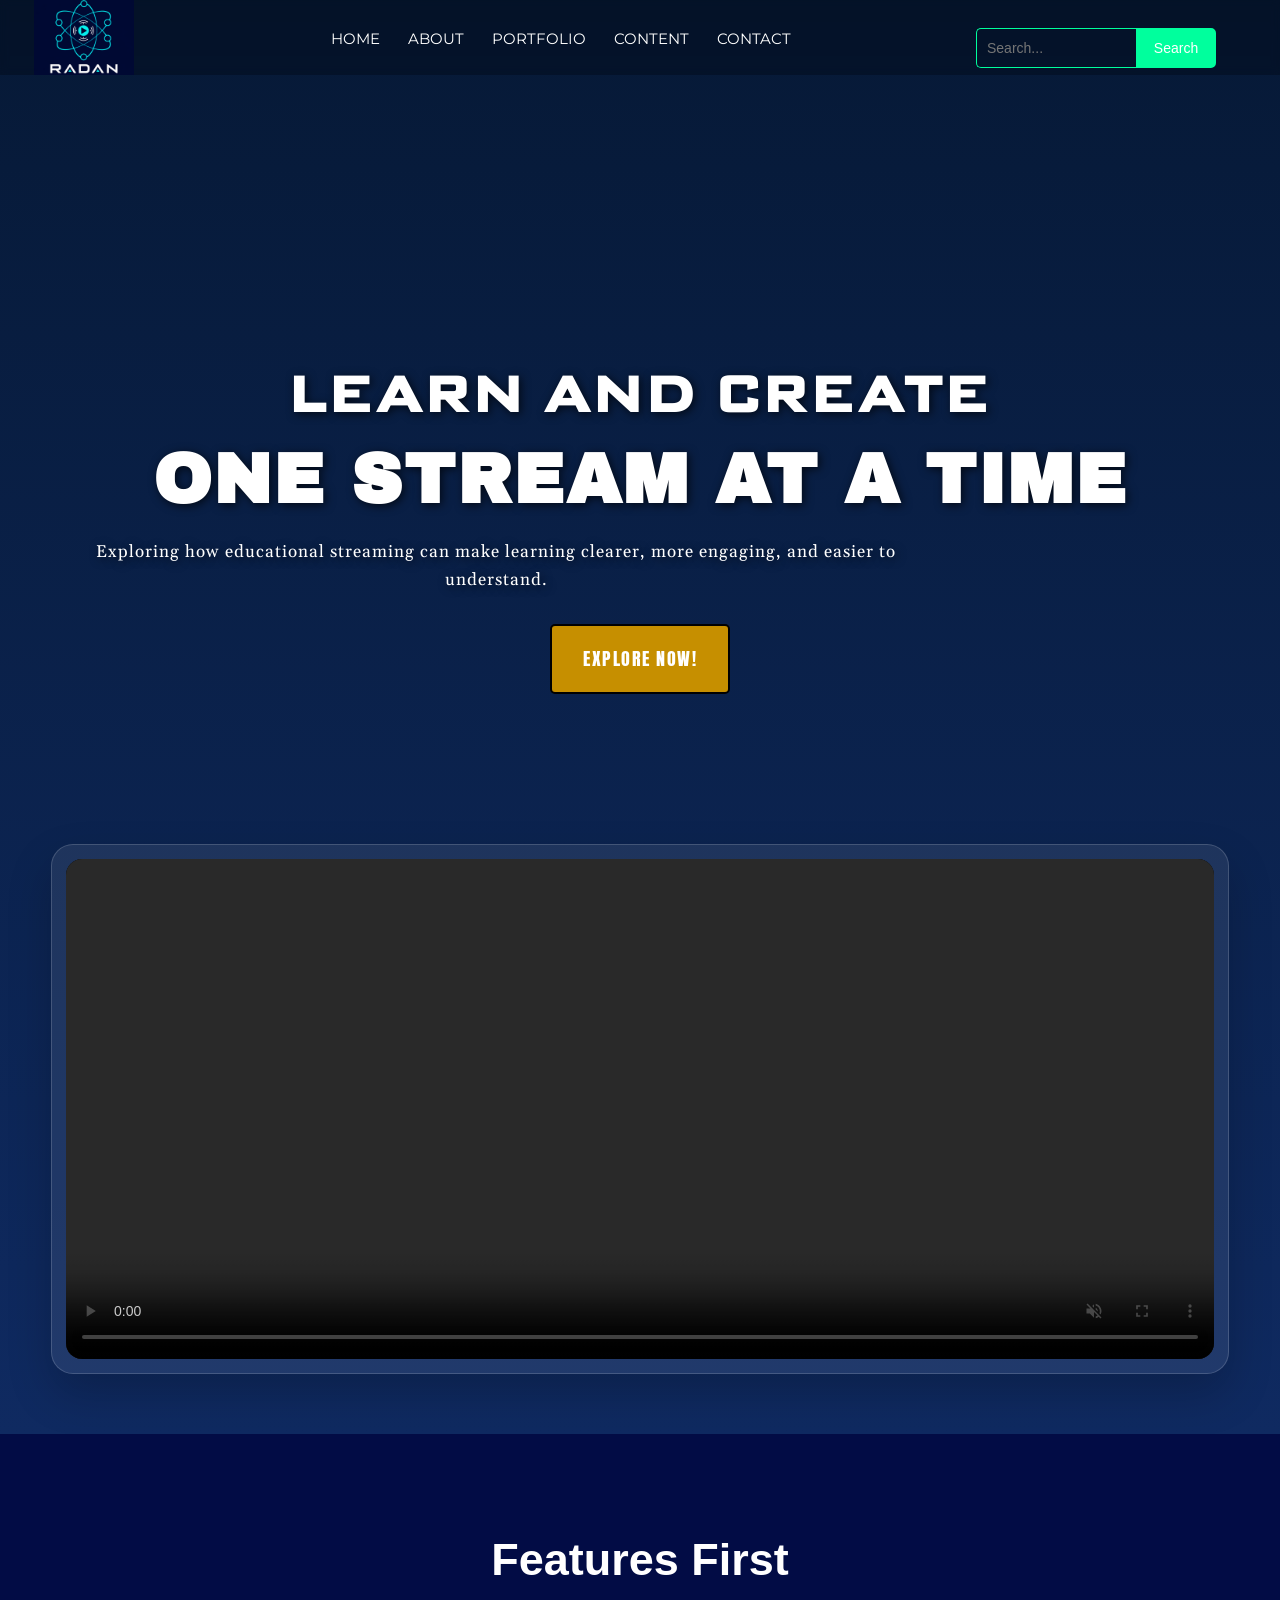
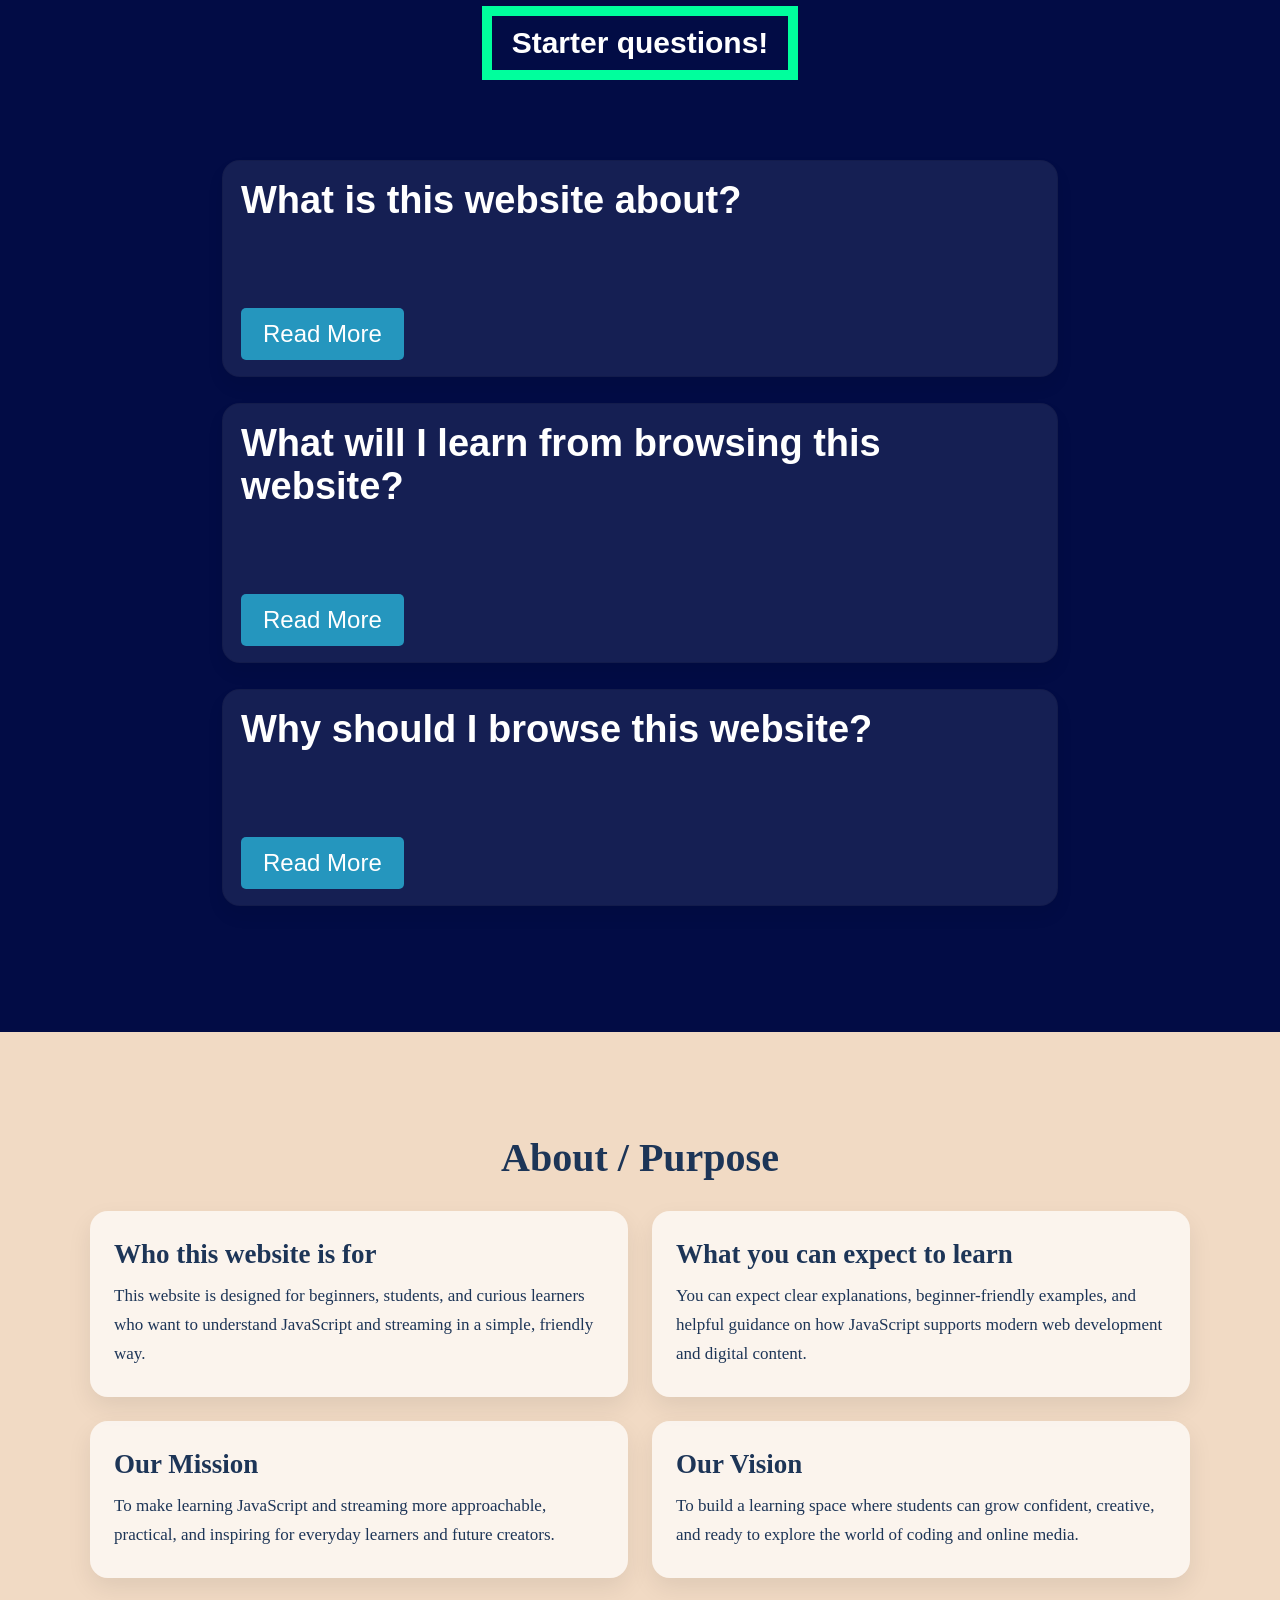
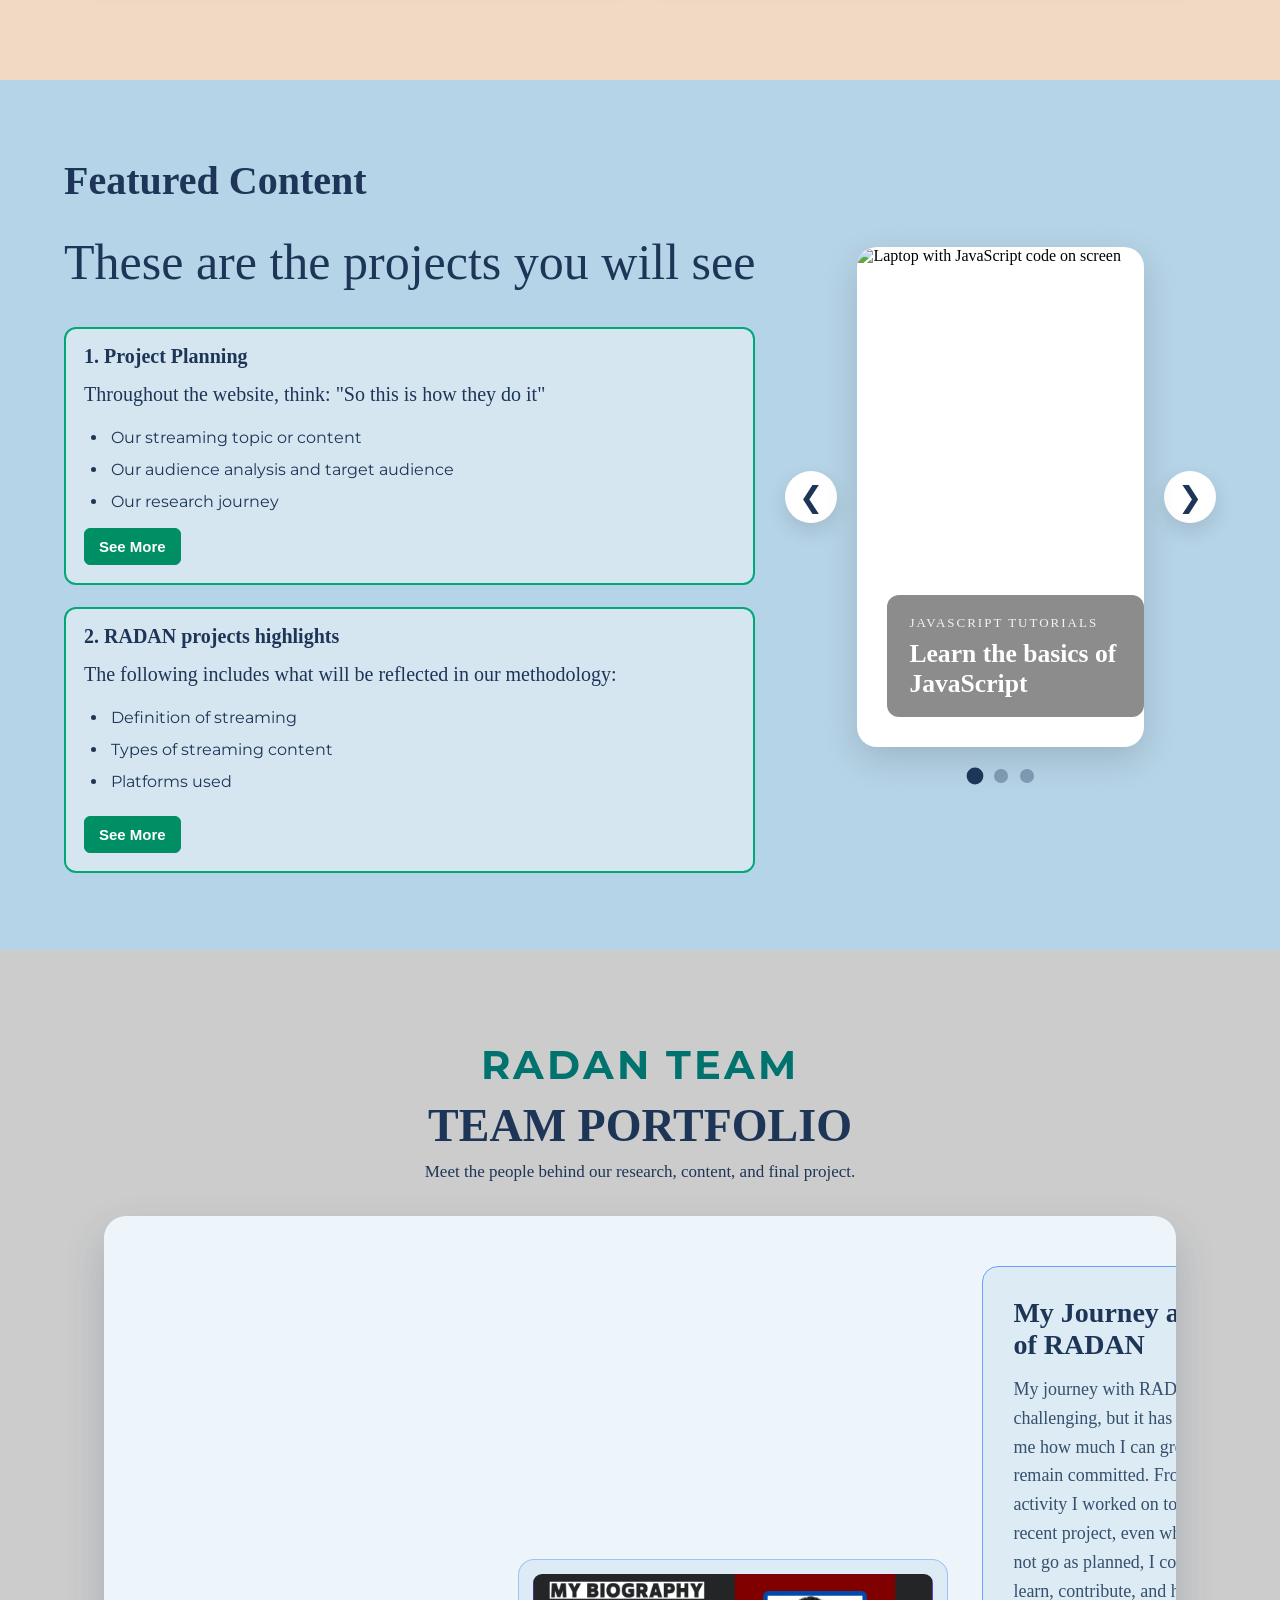
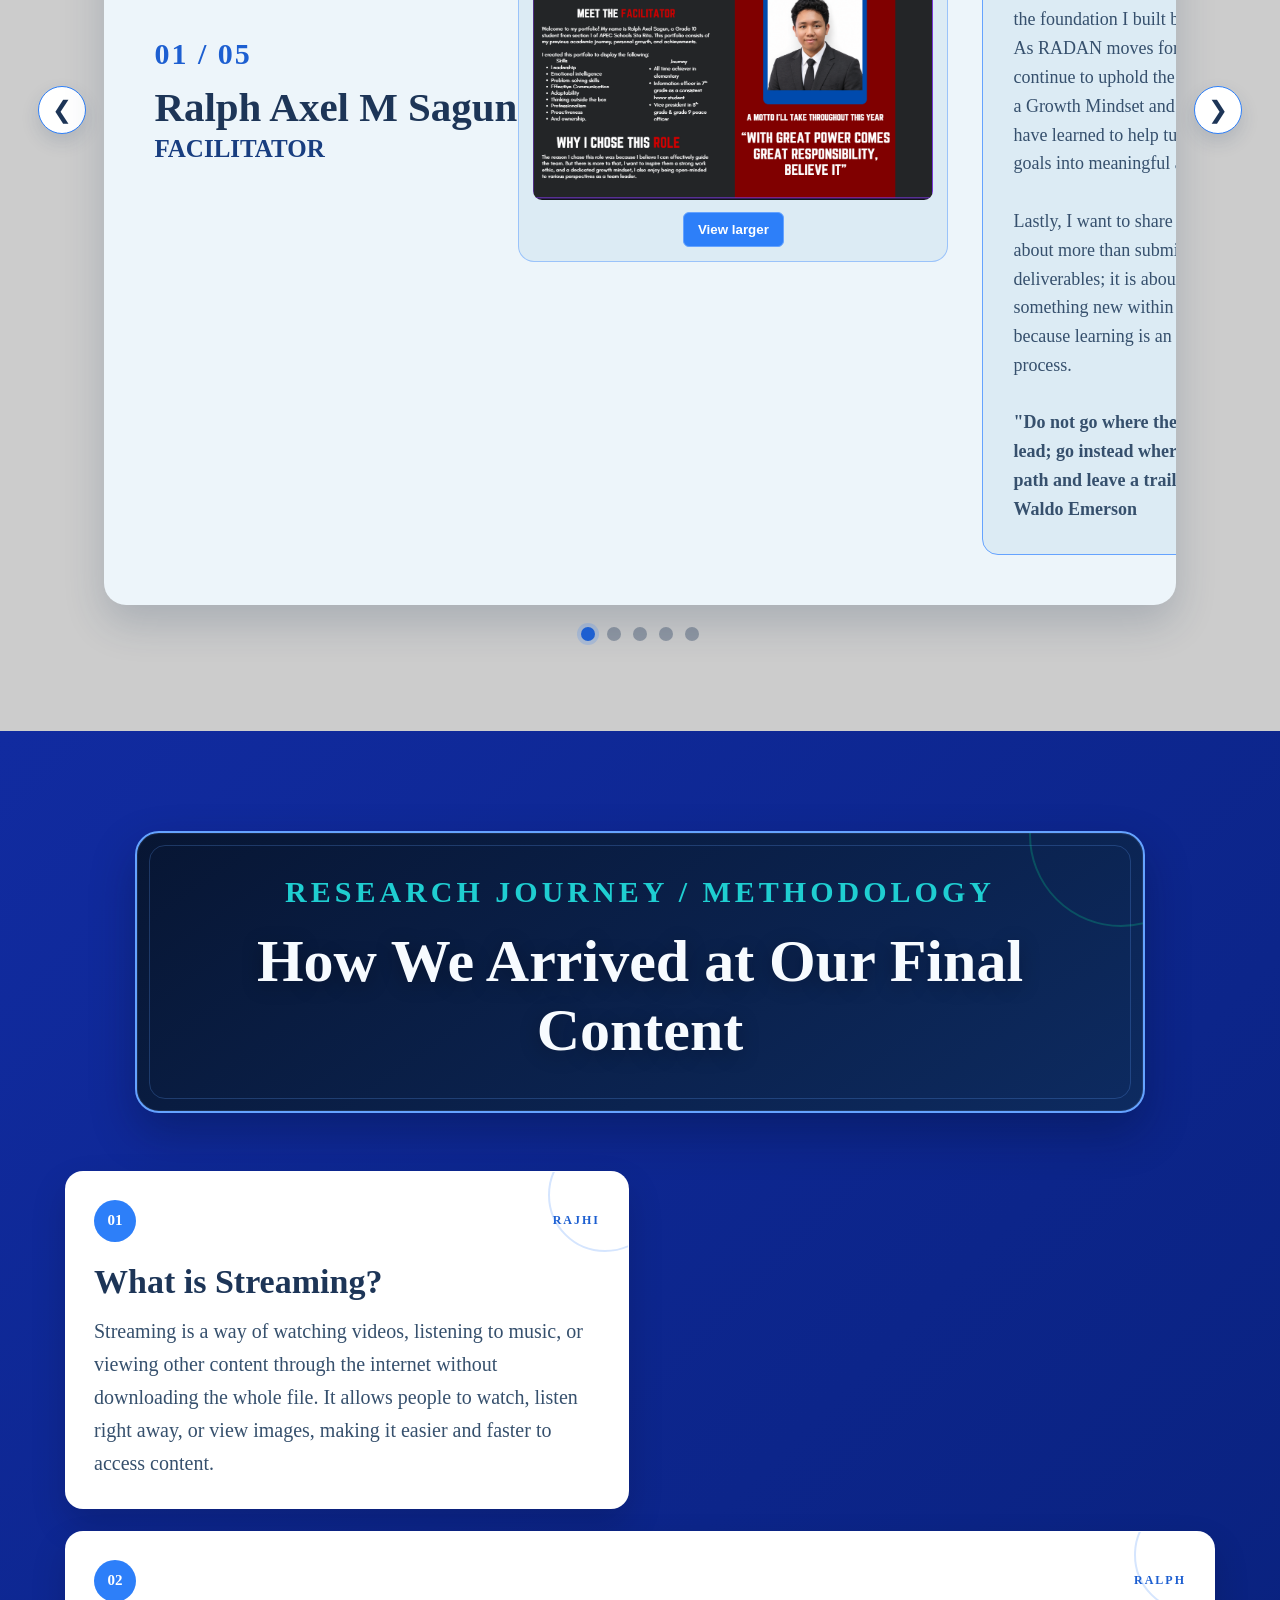
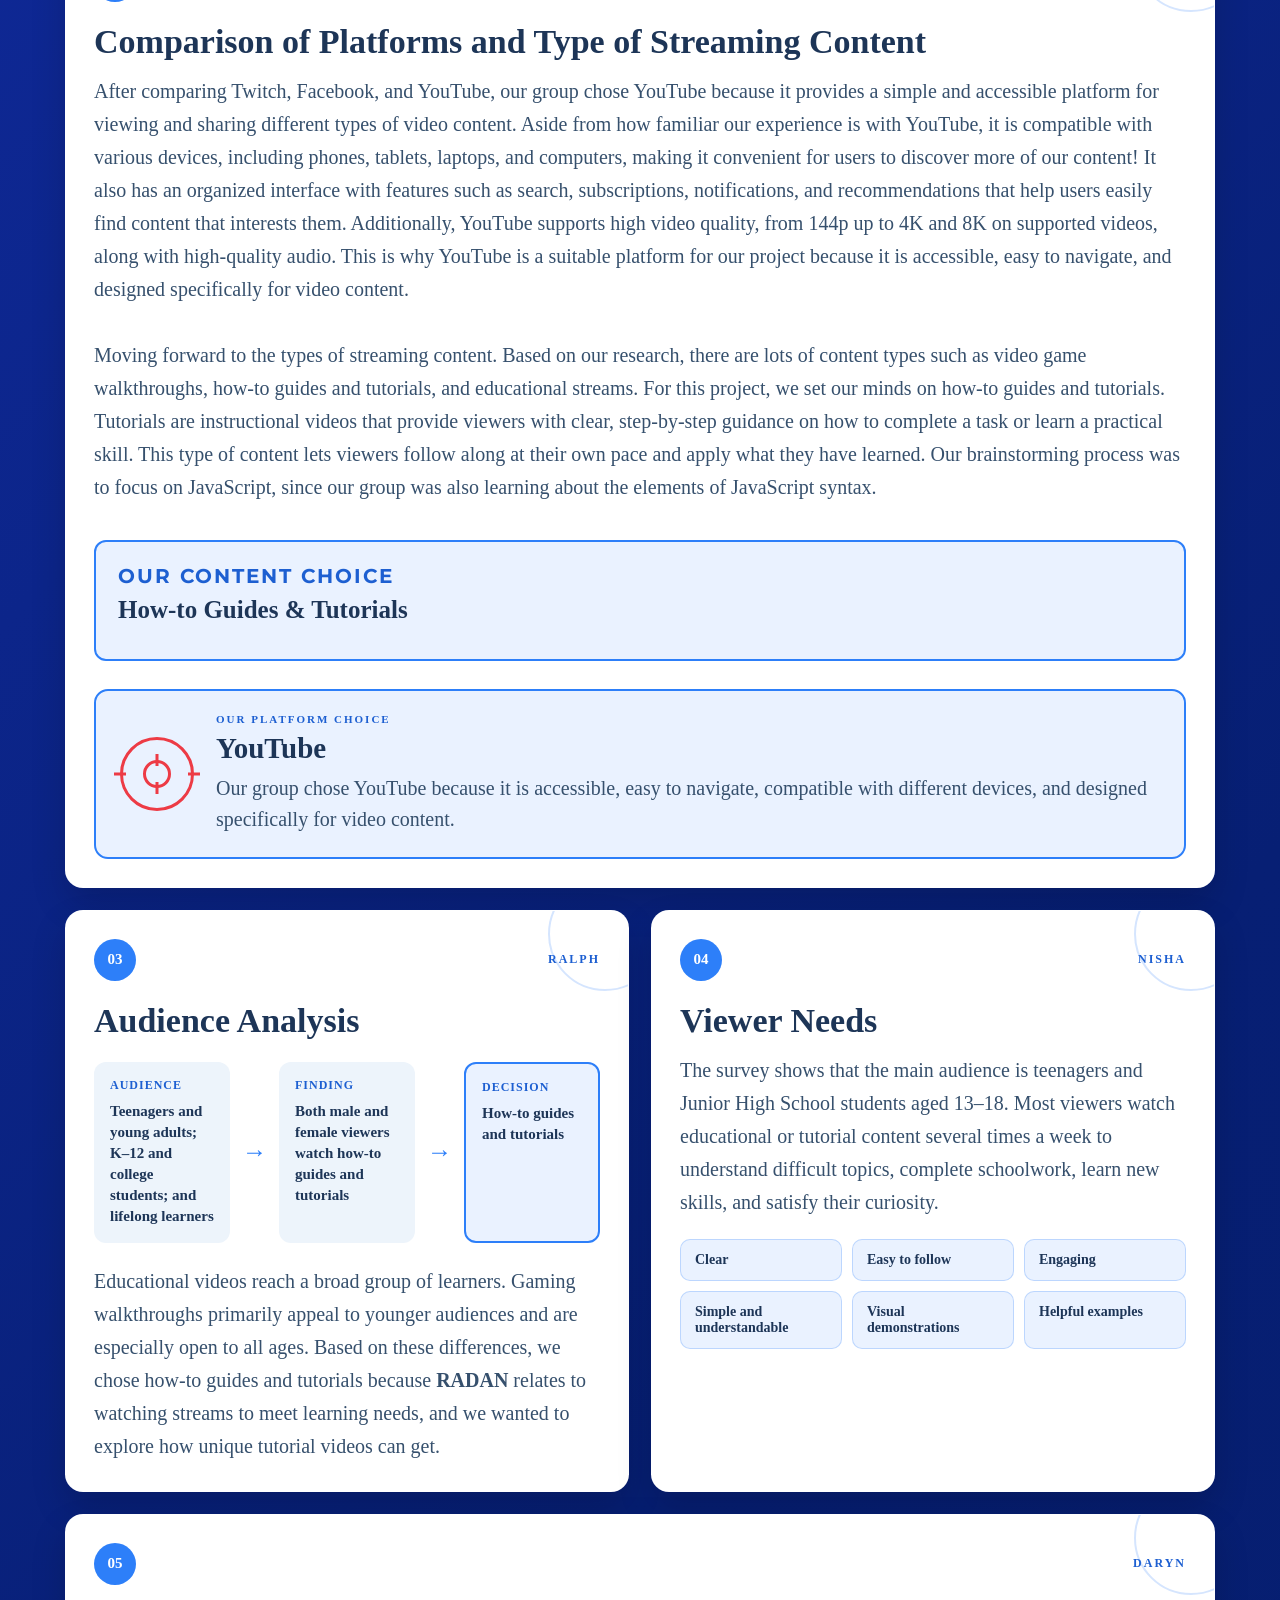
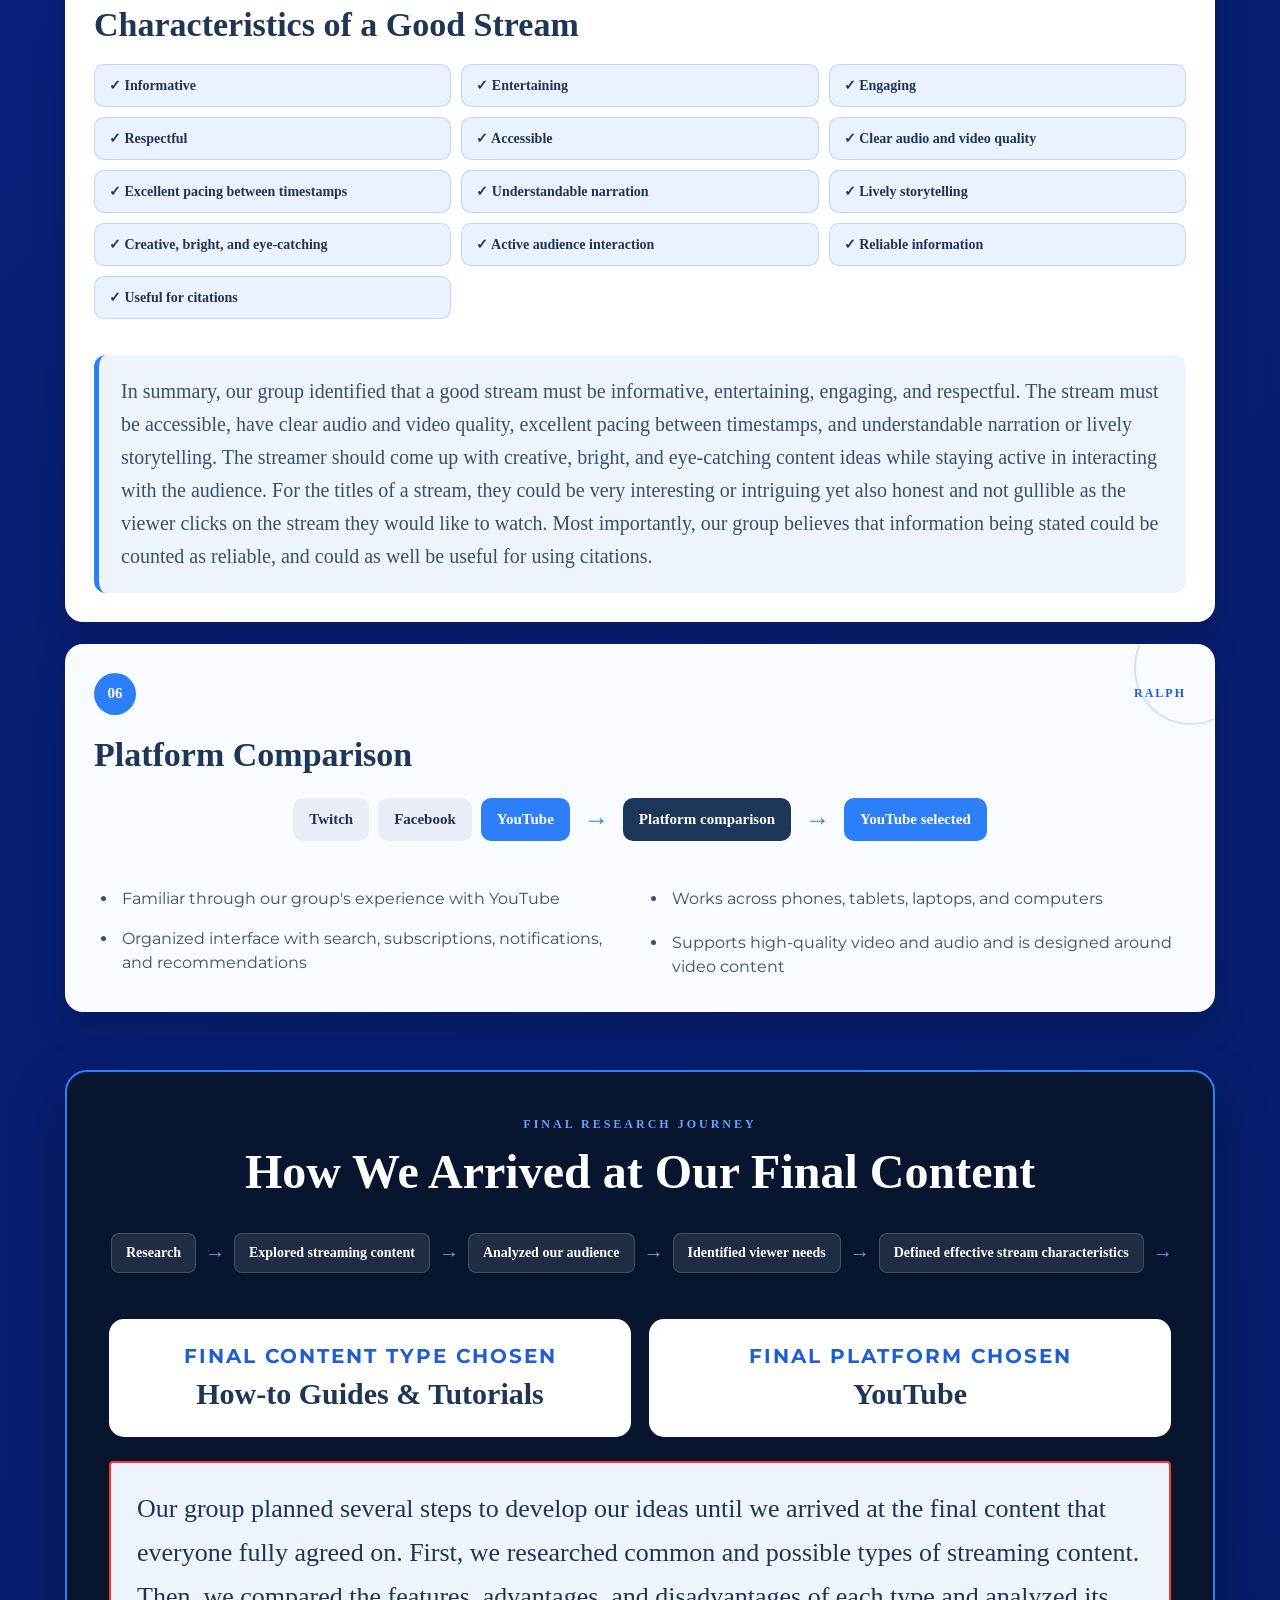
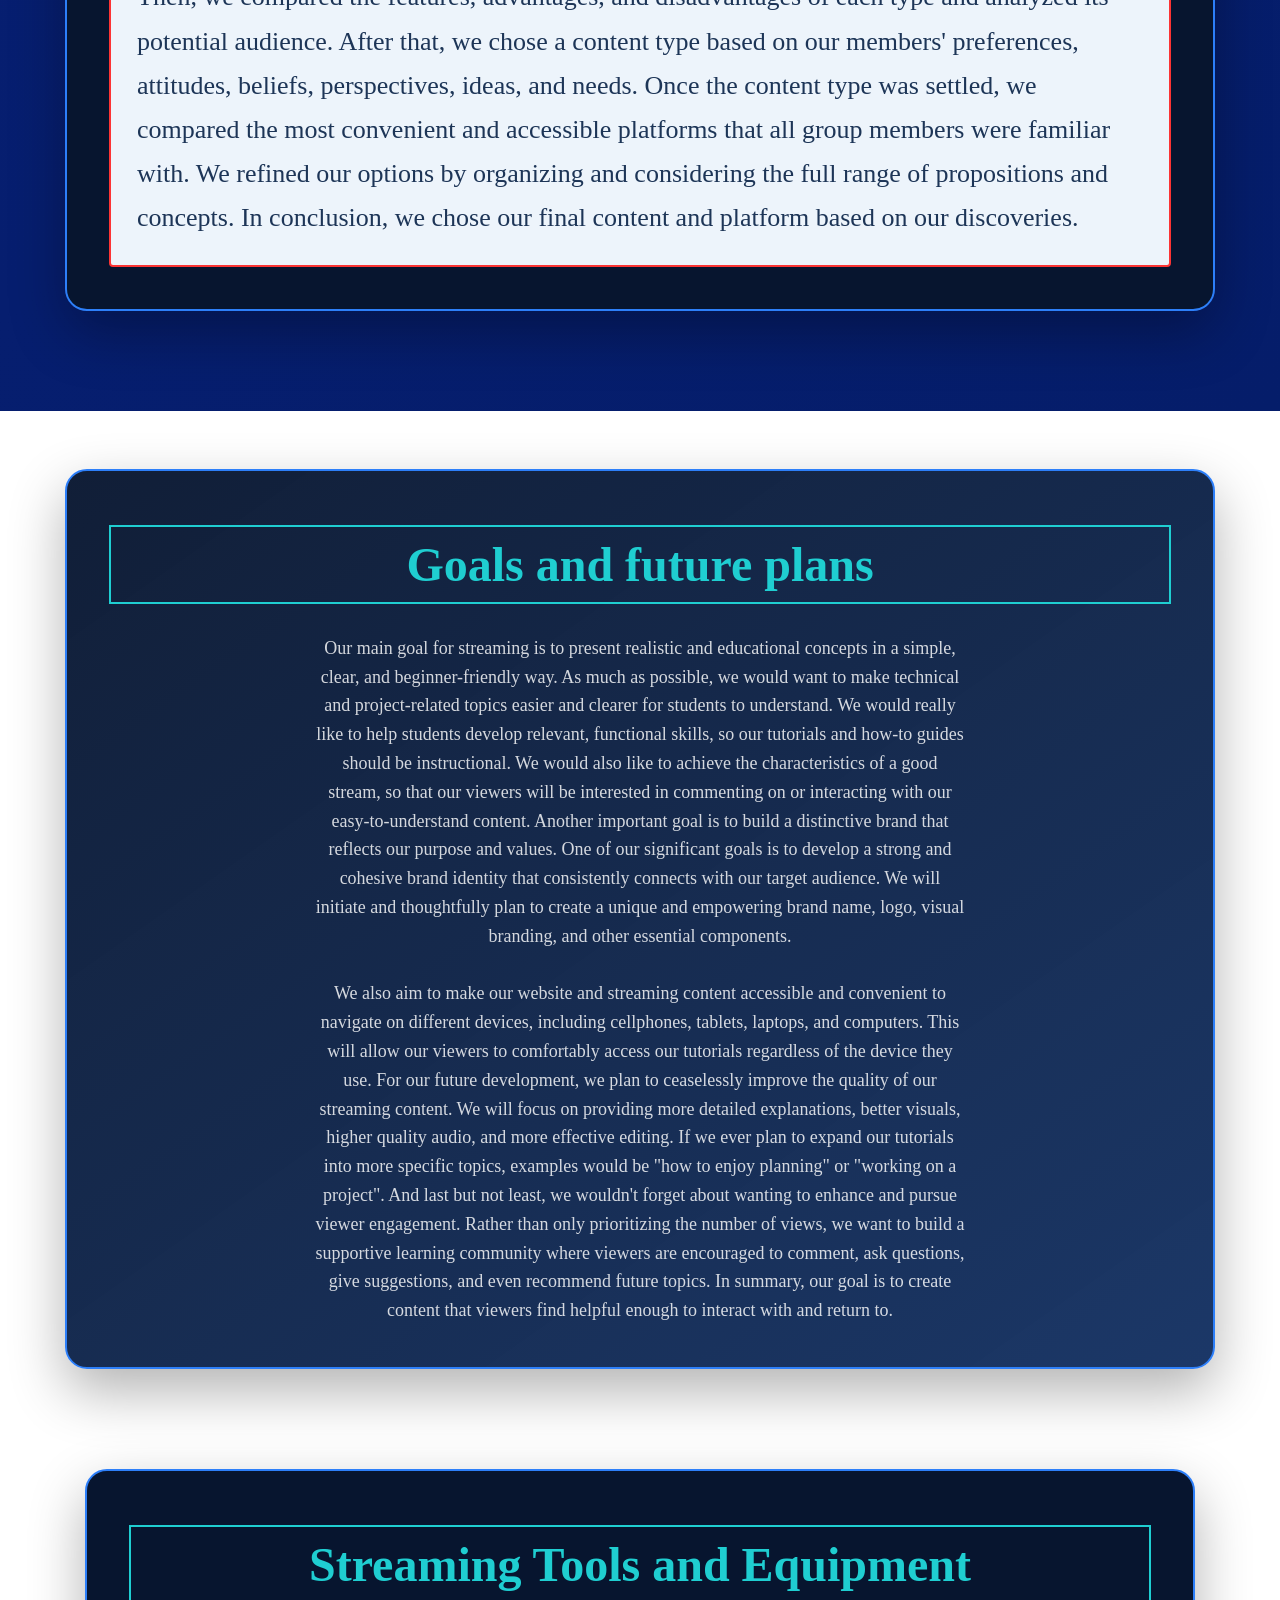
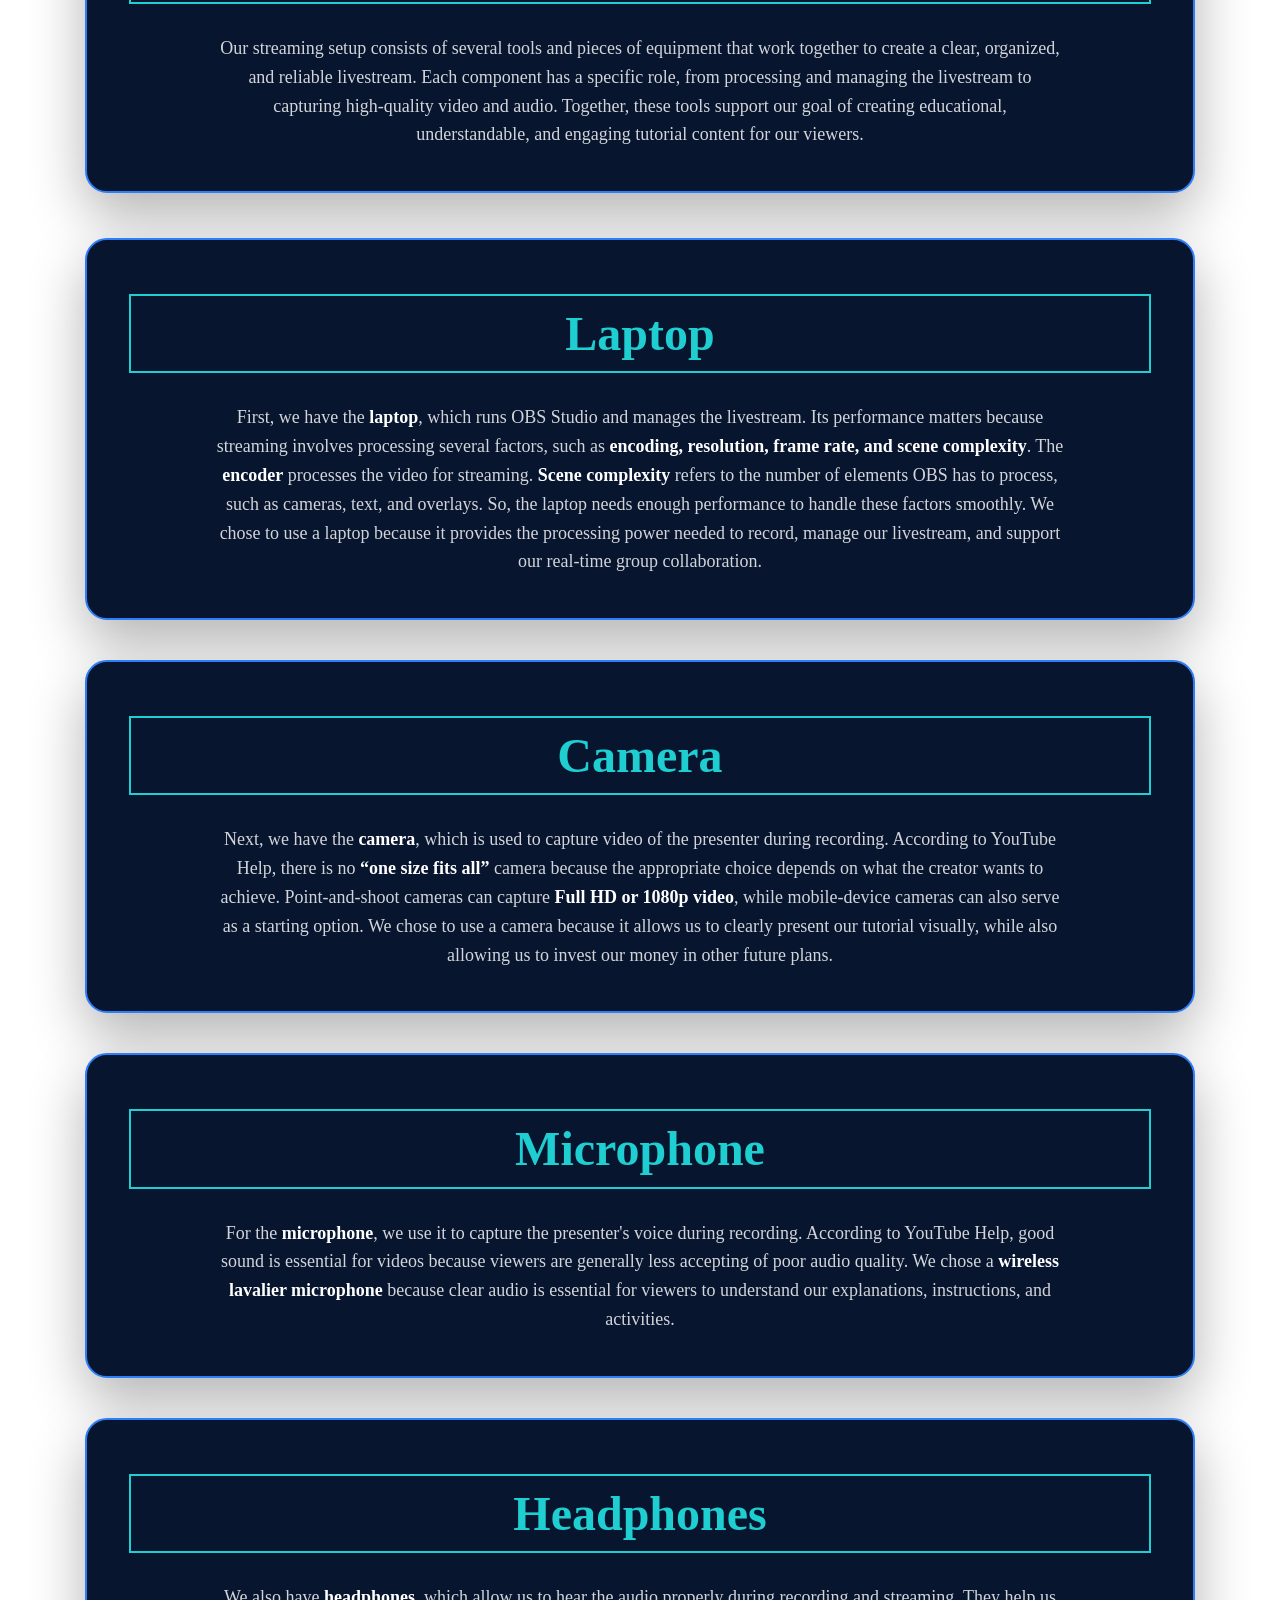
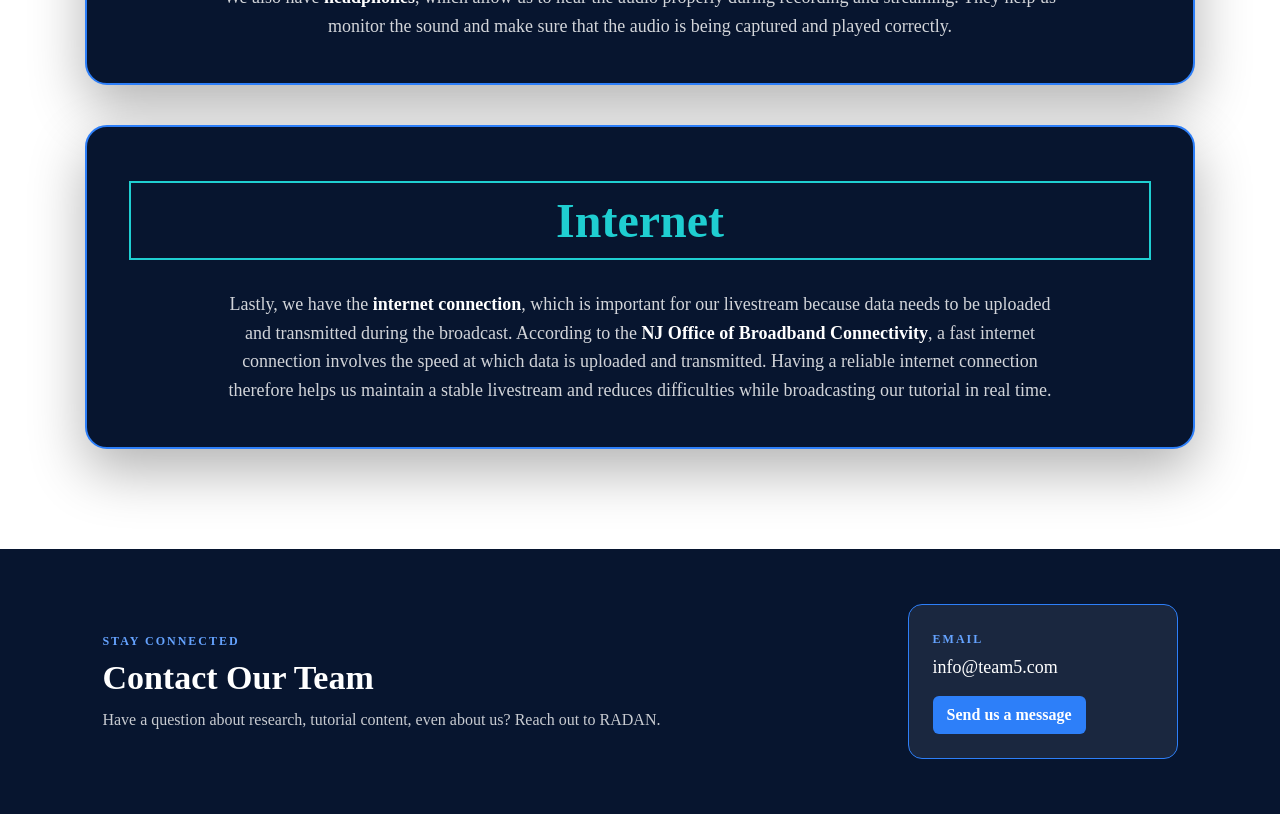
==== commit a668f41f: "Update index.html" ====
--- a/index.html
+++ b/index.html
@@ -87,11 +87,10 @@
 
         <div class="faq-item">
           <h3> What will I learn from browsing this website?</h3>
-          <p id="answer2" class="answer"> You can learn all sorts of tutorials from us! Especially how to integrate
-            streaming
-            or what you've learned from our streams
+          <p id="answer2" class="answer"> You can learn all sorts of information from our tutorials! Especially how to do Basic Research
+            or implement on your websites what you've learned from our streams
             into your websites! <strong>As of 11/9/2026</strong>, we want to have our content focus on sharing what we learn about
-            JavaScript and other subjects.
+            other subjects, and even JavaScript like in this button below, we use JavaScript switch for that!
           </p>
           <button onclick="toggleAnswer('answer2', this)">Read More</button>
         </div>
@@ -750,4 +749,4 @@
   <script src="script.js"></script>
 </body>
 
-</html>+</html>
--- a/style.css
+++ b/style.css
@@ -3,11 +3,25 @@
 @import url('https://fonts.googleapis.com/css2?family=Archivo+Black&display=swap');
 
 @import url('https://fonts.googleapis.com/css2?family=Gelasio:ital,wght@0,400..700;1,400..700&display=swap');
-
+@import url('https://fonts.googleapis.com/css2?family=Montserrat:ital,wght@0,100..900;1,100..900&display=swap');
+@import url('https://fonts.googleapis.com/css2?family=Anton&display=swap');
 
 * {
     margin: 0;
     padding: 0;
+    box-sizing: border-box;
+}
+
+html,
+body {
+    width: 100%;
+    max-width: 100%;
+    overflow-x: hidden;
+}
+
+img,
+video {
+    max-width: 100%;
 }
 
 .main {
@@ -15,7 +29,7 @@
     width: 100%;
     min-height: 100vh;
     overflow: hidden;
-    background: #061936;
+    background: hsl(216, 80%, 12%);
 }
 
 
@@ -24,7 +38,7 @@
     position: absolute;
     inset: 0;
     overflow: hidden;
-    background: #061936;
+    background-image: linear-gradient(to top, #0f2a61, #061936);
     z-index: 0;
 }
 
@@ -41,6 +55,8 @@
     position: relative;
     z-index: 3;
     width: 100%;
+    font-family: 'montserrat', sans-serif;
+    font-size: 18px;
     height: 75px;
     margin: auto;
     display: flex;
@@ -63,10 +79,11 @@
 }
 
 .icon img {
-    width: 130px;
+    width: 100px;
     height: auto;
     display: block;
 }
+
 
 .nav-nu {
     width: auto;
@@ -77,6 +94,24 @@
     justify-content: center;
 }
 
+.nav-toggle {
+    display: none;
+    width: 44px;
+    height: 44px;
+    padding: 9px;
+    border: 1px solid rgba(255, 255, 255, 0.55);
+    border-radius: 6px;
+    background: transparent;
+    cursor: pointer;
+}
+
+.nav-toggle span {
+    display: block;
+    height: 2px;
+    margin: 5px 0;
+    background: #ffffff;
+}
+
 ul {
     float: left;
     display: flex;
@@ -102,6 +137,45 @@
     color: #00ff9d;
 }
 
+.navbar .nav-nu ul {
+    float: none;
+    flex-wrap: wrap;
+    gap: 12px 28px;
+    
+}
+
+.navbar .nav-nu ul li {
+    margin: 0;
+}
+
+@media (min-width: 769px) and (max-width: 1024px) { 
+    .navbar .nav-nu { 
+        transform: translateX(-30px); 
+    } 
+
+}
+@media (min-width: 1440px) {
+    .navbar .nav-nu {
+        transform: translateX(100px);
+    }
+}
+
+
+@media (max-width: 768px) {
+    .navbar .nav-nu ul {
+        display: flex;
+        flex-direction: row;
+        align-items: center;
+        justify-content: center;
+        gap: 15px;
+        flex-wrap: nowrap;
+    }
+
+    .navbar .nav-nu ul li {
+        margin: 0;
+    }
+    
+}
 .search {
     width: 300px;
     float: right;
@@ -109,6 +183,48 @@
     margin-top: 20px;
     margin-right: 50px;
 }
+
+@media (max-width:1024px) { 
+ 
+    .logo { 
+        font-size: 26px; 
+    } 
+ 
+    ul li { 
+        margin-left: 18px; 
+    } 
+ 
+    ul li a { 
+        font-size: 14px; 
+    } 
+ 
+    .search {
+        display: flex;
+        width: 220px;
+        height: 40px;
+        margin-top: 15px;
+        margin-right: 10px;
+        flex-shrink: 0;
+    }
+
+    .text {
+        width: 135px;
+        height: 40px;
+        font-size: 13px;
+        margin-top: 0;
+    }
+
+    .btn {
+        width: 70px;
+        height: 40px;
+        font-size: 13px;
+        margin-top: 0;
+    }
+
+    .content h1 { 
+        font-size: 46px; 
+        padding-top: 100px; 
+    } }
 
 .text {
     font-family: century gothic, sans-serif;
@@ -194,20 +310,21 @@
 
 .content .btn1 {
     width: 300px;
-    height: 50px;
+    height: 70px;
     background: #c68f00;
     border: 2px solid #000;
-    padding: 10px;
-    margin-top: 30px;
-    margin-bottom: 70px;
+    padding: 0;
+    margin: 30px auto 70px;
     color: #fff;
-    font-size: 20px;
+    font-size: 40px;
     border-radius: 5px;
     cursor: pointer;
-    display: block;
-    margin-left: auto;
-    margin-right: auto;
-    font-family: 'open sans', sans-serif;
+    display: flex;
+    align-items: center;
+    justify-content: center;
+    font-family: 'Anton', sans-serif;
+    line-height: 1;
+    letter-spacing: 1.5px;
     transition: 0.4s ease-in-out;
 }
 
@@ -243,7 +360,7 @@
 
 .btn1:hover {
     background: #EFF8E2;
-    color: #007548cc;
+    color: #061936;
     font-weight: bold;
 }
 
@@ -289,7 +406,7 @@
 
 .faq-item.active {
     background: rgba(255, 255, 255, 0.18);
-    border-color: rgba(38, 206, 60, 0.8);
+    border-color: #1fced1;
     box-shadow: 0 18px 30px rgba(10, 65, 30, 0.18);
     transform: translateY(-2px) scale(1.01);
 }
@@ -345,7 +462,7 @@
     max-width: 100%;
     margin: 0;
     padding: 26px 22px;
-    background-color: #9edbb0;
+    background-color: #9ed4db;
     box-sizing: border-box;
     border-radius: 14px;
 
@@ -355,7 +472,7 @@
     display: block;
     margin: 18px 0 0;
     padding: 12px 22px;
-    background: #26ce3c;
+    background: #2596be;
     color: white;
     border: none;
     border-radius: 5px;
@@ -365,8 +482,9 @@
 }
 
 #section-head button:hover {
-    background: #00d885;
+    background: #1fced1;
     transform: translateY(-1px);
+    text-decoration: underline;
 }
 
 #section-head button:active {
@@ -374,8 +492,8 @@
 }
 
 #section-head button.active {
-    background: #0f9c49;
-    box-shadow: 0 10px 18px rgba(12, 94, 40, 0.25);
+    background: #2596be;
+    box-shadow: 0 10px 18px rgba(37, 150, 190, 0.25);
     transform: translateY(-1px) scale(1.02);
 }
 
@@ -486,8 +604,7 @@
 }
 
 .headline-copy {
-    flex: 1;
-    max-width: 470px;
+    max-width: 100%;
     color: #1d3557;
 }
 
@@ -498,7 +615,7 @@
 }
 
 .headline-copy p {
-    font-size: 18px;
+    font-size: 50px;
     line-height: 1.7;
     margin-bottom: 16px;
     color: #1d3557;
@@ -506,6 +623,12 @@
 
 .list-intro {
     margin-bottom: 22px;
+}
+
+.list-intro p{
+    font-size: 30px;
+    line-height: 1.7;
+    color: #1d3557;
 }
 
 .content-list-group {
@@ -521,6 +644,12 @@
     margin: 0 0 11px;
     color: #1d3557;
     font-size: 20px;
+}
+.content-list-group p {
+    margin: 0 0 16px;
+    color: #1d3557;
+    font-size: 20px;
+    line-height: 1.55;
 }
 
 .content-list {
@@ -551,6 +680,23 @@
 .content-list.list-collapsed.project-list li:nth-child(n + 5),
 .content-list.list-collapsed.research-list li:nth-child(n + 4) {
     display: none;
+}
+.content-sublist {
+    display: block;
+    width: 100%;
+    margin: 8px 0 0;
+    padding-left: 24px;
+    list-style: circle;
+    box-sizing: border-box;
+}
+
+.content-sublist li {
+    display: list-item;
+    margin-bottom: 6px;
+    padding-left: 3px;
+    color: #1d3557;
+    font-size: 16px;
+    line-height: 1.45;
 }
 
 .list-toggle {
@@ -681,8 +827,8 @@
 }
 
 .portfolio {
-    background: #b6e7e5;
-    padding: 90px 5%;
+    background: #cccccc;
+    padding: 90px 3%;
     text-align: center;
 }
 
@@ -692,11 +838,12 @@
     color: #1d3557;
 }
 
-.team-portfolio-header>span {
-    color: #008f64;
-    font-size: 12px;
+.team-portfolio-header > span {
+    color: #00736f;
+    font-size: 40px;
     font-weight: 700;
     letter-spacing: 3px;
+    font-family: 'montserrat', sans-serif;
 }
 
 .team-portfolio-header h1 {
@@ -712,7 +859,7 @@
     display: flex;
     align-items: center;
     gap: 18px;
-    width: min(1100px, 100%);
+    width: min(1700px, 100%);
     margin: 0 auto;
 }
 
@@ -727,16 +874,16 @@
 
 .team-portfolio-track {
     position: relative;
-    min-height: 510px;
+    min-height: 600px;
 }
 
 .team-portfolio-slide {
     display: none;
-    grid-template-columns: minmax(0, 0.85fr) minmax(0, 1.15fr);
+    grid-template-columns: minmax(330px, 0.9fr) minmax(430px, 1.2fr) minmax(330px, 0.9fr);
     align-items: center;
     gap: 34px;
-    min-height: 510px;
-    padding: 42px;
+    min-height: 600px;
+    padding: 50px;
     box-sizing: border-box;
     color: #1d3557;
     text-align: left;
@@ -749,30 +896,26 @@
 
 .team-portfolio-number {
     color: #1d5fd1;
-    font-size: 13px;
+    font-size: 30px;
     font-weight: 700;
     letter-spacing: 2px;
 }
 
 .team-portfolio-copy h2 {
     margin: 14px 0 6px;
-    font-size: clamp(28px, 4vw, 48px);
+    font-size: clamp(28px, 3.2vw, 48px);
     line-height: 1.08;
+    white-space: nowrap;
 }
 
 .team-portfolio-role {
     margin-bottom: 20px;
     color: #1d5fd1;
-    font-size: 19px;
+    font-size: 20px;
     font-weight: 700;
     text-transform: uppercase;
 }
 
-.team-portfolio-copy>p:last-child {
-    color: #36506d;
-    font-size: 16px;
-    line-height: 1.65;
-}
 
 .team-portfolio-image-wrap {
     position: relative;
@@ -786,7 +929,197 @@
 .team-portfolio-image-wrap img {
     display: block;
     width: 100%;
-    max-height: 430px;
+    max-height: 500px;
+    object-fit: contain;
+    border-radius: 9px;
+}
+
+.team-portfolio-btn {
+    flex: 0 0 48px;
+    width: 48px;
+    height: 48px;
+    border: 1px solid #2d7ff9;
+    border-radius: 50%;
+    background: #ffffff;
+    color: #1d3557;
+    cursor: pointer;
+    font-size: 24px;
+    box-shadow: 0 8px 18px rgba(29, 53, 87, 0.15);
+}
+
+.team-portfolio-btn:hover,
+.team-portfolio-btn:focus-visible {
+    background: #2d7ff9;
+    color: #ffffff;
+}
+
+.team-portfolio-dots {
+    display: flex;
+    justify-content: center;
+    gap: 12px;
+    margin-top: 22px;
+}
+
+.team-portfolio-dot {
+    width: 14px;
+    height: 14px;
+    padding: 0;
+    border: 0;
+    border-radius: 50%;
+    background: rgba(29, 53, 87, 0.35);
+    cursor: pointer;
+}
+
+.team-portfolio-dot.active,
+.team-portfolio-dot:hover,
+.team-portfolio-dot:focus-visible {
+    background: #1d5fd1;
+    box-shadow: 0 0 0 4px rgba(45, 127, 249, 0.2);
+}
+
+.team-portfolio-journey {
+    padding: 30px;
+    border: 1px solid #65a3ff;
+    border-radius: 16px;
+    background: #dcebf4;
+    box-sizing: border-box;
+    align-self: center;
+}
+
+.team-portfolio-journey h3 {
+    margin: 0 0 14px;
+    color: #1d3557;
+    font-size: 28px;
+}
+
+.team-portfolio-journey p {
+    margin: 0;
+    color: #36506d;
+    font-size: 18px;
+    line-height: 1.6;
+}
+
+.team-portfolio-slide:not(.active) .team-portfolio-journey {
+    display: none;
+}
+
+@keyframes portfolio-slide-in {
+    from {
+        opacity: 0;
+        transform: translateX(12px);
+    }
+
+    to {
+        opacity: 1;
+        transform: translateX(0);
+    }
+}
+
+
+
+.portfolio {
+    background: #cccccc;
+    padding: 90px 3%;
+    text-align: center;
+}
+
+.team-portfolio-header {
+    max-width: 760px;
+    margin: 0 auto 34px;
+    color: #1d3557;
+}
+
+.team-portfolio-header > span {
+    color: #00736f;
+    font-size: 40px;
+    font-weight: 700;
+    letter-spacing: 3px;
+    font-family: 'montserrat', sans-serif;
+}
+
+.team-portfolio-header h1 {
+    margin: 10px 0;
+    font-size: 46px;
+}
+
+.team-portfolio-header p {
+    font-size: 17px;
+}
+
+.team-portfolio-carousel {
+    display: flex;
+    align-items: center;
+    gap: 18px;
+    width: min(1700px, 100%);
+    margin: 0 auto;
+}
+
+.team-portfolio-viewport {
+    min-width: 0;
+    flex: 1;
+    overflow: hidden;
+    border-radius: 22px;
+    background: #edf5fa;
+    box-shadow: 0 18px 40px rgba(29, 53, 87, 0.2);
+}
+
+.team-portfolio-track {
+    position: relative;
+    min-height: 600px;
+}
+
+.team-portfolio-slide {
+    display: none;
+    grid-template-columns: minmax(330px, 0.9fr) minmax(430px, 1.2fr) minmax(330px, 0.9fr);
+    align-items: center;
+    gap: 34px;
+    min-height: 600px;
+    padding: 50px;
+    box-sizing: border-box;
+    color: #1d3557;
+    text-align: left;
+}
+
+.team-portfolio-slide.active {
+    display: grid;
+    animation: portfolio-slide-in 0.35s ease;
+}
+
+.team-portfolio-number {
+    color: #1d5fd1;
+    font-size: 30px;
+    font-weight: 700;
+    letter-spacing: 2px;
+}
+
+.team-portfolio-copy h2 {
+    margin: 14px 0 6px;
+    font-size: clamp(28px, 3.2vw, 48px);
+    line-height: 1.08;
+    white-space: nowrap;
+}
+
+.team-portfolio-role {
+    margin-bottom: 20px;
+    color: #193e80;
+    font-size: 25px;
+    font-weight: 700;
+    text-transform: uppercase;
+}
+
+.team-portfolio-image-wrap {
+    position: relative;
+    min-width: 0;
+    padding: 14px;
+    border: 1px solid rgba(101, 163, 255, 0.55);
+    border-radius: 16px;
+    background: #dcebf4;
+}
+
+.team-portfolio-image-wrap img {
+    display: block;
+    width: 100%;
+    max-height: 500px;
     object-fit: contain;
     border-radius: 9px;
 }
@@ -849,6 +1182,32 @@
 .team-portfolio-dot:focus-visible {
     background: #1d5fd1;
     box-shadow: 0 0 0 4px rgba(45, 127, 249, 0.2);
+}
+
+.team-portfolio-journey {
+    padding: 30px;
+    border: 1px solid #65a3ff;
+    border-radius: 16px;
+    background: #dcebf4;
+    box-sizing: border-box;
+    align-self: center;
+}
+
+.team-portfolio-journey h3 {
+    margin: 0 0 14px;
+    color: #1d3557;
+    font-size: 28px;
+}
+
+.team-portfolio-journey p {
+    margin: 0;
+    color: #36506d;
+    font-size: 18px;
+    line-height: 1.6;
+}
+
+.team-portfolio-slide:not(.active) .team-portfolio-journey {
+    display: none;
 }
 
 .portfolio-lightbox[hidden] {
@@ -907,54 +1266,278 @@
     font-size: 30px;
 }
 
-@keyframes portfolio-slide-in {
-    from {
-        opacity: 0;
-        transform: translateX(12px);
-    }
-
-    to {
-        opacity: 1;
-        transform: translateX(0);
-    }
-}
+@media (max-width: 1200px) {
+
+    .team-portfolio-carousel {
+        width: min(1100px, 100%);
+        gap: 14px;
+    }
+
+    .team-portfolio-slide {
+        grid-template-columns: minmax(220px, 0.85fr) minmax(320px, 1.1fr) minmax(220px, 0.85fr);
+        gap: 24px;
+        padding: 36px;
+    }
+
+    .team-portfolio-copy h2 {
+        font-size: clamp(26px, 3.2vw, 40px);
+    }
+
+    .team-portfolio-number {
+        font-size: 26px;
+    }
+
+    .team-portfolio-journey {
+        padding: 22px;
+    }
+
+    .team-portfolio-journey h3 {
+        font-size: 23px;
+    }
+
+    .team-portfolio-journey p {
+        font-size: 16px;
+    }
+}
+
+
+@media (max-width: 950px) {
+
+    .team-portfolio-carousel {
+        gap: 10px;
+    }
+
+    .team-portfolio-slide {
+        grid-template-columns: 1fr 1fr;
+        gap: 24px;
+        padding: 32px;
+        min-height: 0;
+    }
+
+    .team-portfolio-copy {
+        min-width: 0;
+    }
+
+    .team-portfolio-copy h2 {
+        font-size: clamp(26px, 4vw, 38px);
+        white-space: normal;
+    }
+
+    .team-portfolio-image-wrap {
+        min-width: 0;
+    }
+
+    .team-portfolio-image-wrap img {
+        max-height: 400px;
+    }
+
+    .team-portfolio-journey {
+        grid-column: 1 / -1;
+        width: 100%;
+    }
+
+    .team-portfolio-btn {
+        flex: 0 0 44px;
+        width: 44px;
+        height: 44px;
+        font-size: 21px;
+    }
+}
+
 
 @media (max-width: 700px) {
+
     .portfolio {
         padding: 60px 4%;
     }
 
+    .team-portfolio-header {
+        margin-bottom: 26px;
+    }
+
+    .team-portfolio-header > span {
+        font-size: 30px;
+        letter-spacing: 2px;
+    }
+
     .team-portfolio-header h1 {
         font-size: 36px;
     }
 
+    .team-portfolio-header p {
+        font-size: 15px;
+        line-height: 1.5;
+    }
+
     .team-portfolio-carousel {
-        gap: 8px;
+        gap: 7px;
     }
 
     .team-portfolio-btn {
-        flex-basis: 38px;
+        flex: 0 0 38px;
         width: 38px;
         height: 38px;
-        font-size: 19px;
+        font-size: 18px;
     }
 
     .team-portfolio-slide {
         grid-template-columns: 1fr;
-        gap: 22px;
+        gap: 20px;
+        padding: 28px 20px 32px;
+    }
+
+    .team-portfolio-copy h2 {
+        font-size: clamp(27px, 8vw, 36px);
+        line-height: 1.1;
+        white-space: normal;
+    }
+
+    .team-portfolio-number {
+        font-size: 23px;
+    }
+
+    .team-portfolio-role {
+        font-size: 16px;
+        margin-bottom: 12px;
+    }
+
+    .team-portfolio-image-wrap {
+        width: 100%;
+        box-sizing: border-box;
+    }
+
+    .team-portfolio-image-wrap img {
+        width: 100%;
+        max-height: 360px;
+        object-fit: contain;
+    }
+
+    .portfolio-view-button {
+        width: auto;
+        margin: 12px auto 0;
+        padding: 9px 14px;
+    }
+
+    .team-portfolio-journey {
+        grid-column: auto;
+        width: 100%;
+        padding: 20px;
+    }
+
+    .team-portfolio-journey h3 {
+        font-size: 22px;
+    }
+
+    .team-portfolio-journey p {
+        font-size: 15px;
+        line-height: 1.6;
+    }
+
+    .team-portfolio-dots {
+        gap: 9px;
+        margin-top: 18px;
+    }
+
+    .team-portfolio-dot {
+        width: 12px;
+        height: 12px;
+    }
+}
+
+
+@media (max-width: 450px) {
+
+    .portfolio {
+        padding: 50px 3%;
+    }
+
+    .team-portfolio-header > span {
+        font-size: 25px;
+    }
+
+    .team-portfolio-header h1 {
+        font-size: 31px;
+    }
+
+    .team-portfolio-header p {
+        font-size: 14px;
+    }
+
+    .team-portfolio-carousel {
+        gap: 5px;
+    }
+
+    .team-portfolio-btn {
+        flex: 0 0 34px;
+        width: 34px;
+        height: 34px;
+        font-size: 16px;
+    }
+
+    .team-portfolio-slide {
+        padding: 22px 14px 26px;
+        gap: 18px;
+    }
+
+    .team-portfolio-number {
+        font-size: 20px;
+    }
+
+    .team-portfolio-copy h2 {
+        font-size: 27px;
+    }
+
+    .team-portfolio-role {
+        font-size: 15px;
+    }
+
+    .team-portfolio-image-wrap {
+        padding: 9px;
+    }
+
+    .team-portfolio-image-wrap img {
+        max-height: 300px;
+    }
+
+    .team-portfolio-journey {
+        padding: 17px;
+    }
+
+    .team-portfolio-journey h3 {
+        font-size: 20px;
+    }
+
+    .team-portfolio-journey p {
+        font-size: 14px;
+    }
+
+    .team-portfolio-dots {
+        gap: 7px;
+    }
+}
+
+@media (max-width: 1100px) {
+    .team-portfolio-slide {
+        grid-template-columns: 1fr 1fr;
+        gap: 24px;
+        padding: 32px;
         min-height: 0;
-        padding: 28px 20px 32px;
-    }
-
-    .team-portfolio-track {
-        min-height: 0;
+    }
+
+    .team-portfolio-copy h2 {
+        font-size: clamp(26px, 4vw, 38px);
+        white-space: normal;
     }
 
     .team-portfolio-image-wrap img {
-        max-height: 360px;
-    }
-}
-
+        max-height: 400px;
+    }
+
+    .team-portfolio-journey {
+        grid-column: 1 / -1;
+        width: 100%;
+    }
+}
 
 .streaming {
     background: #fad693;
@@ -1292,7 +1875,7 @@
 
 
 #methodology.method {
-    background: linear-gradient(135deg, #172b86 0%, #2649c8 52%, #19358e 100%);
+    background: linear-gradient(135deg, #112ba0 0%, #071f74 52%, #051d6a 100%);
     padding: 100px 5%;
     color: #ffffff;
     text-align: left;
@@ -1300,7 +1883,7 @@
 
 #methodology .method-header {
     position: relative;
-    max-width: 1050px;
+    max-width: 1010px;
     margin: 0 auto 58px;
     padding: 42px 48px 46px;
     background: linear-gradient(145deg, rgba(7, 21, 47, 0.96), rgba(13, 43, 94, 0.94));
@@ -1335,7 +1918,7 @@
 #methodology .method-header>span {
     position: relative;
     z-index: 1;
-    color: #7dd8ff;
+    color: #1fced1;
     font-size: 30px;
     letter-spacing: 4px;
     font-weight: bold;
@@ -1345,7 +1928,7 @@
     position: relative;
     z-index: 1;
     margin: 18px auto 0;
-    max-width: 900px;
+    max-width: 1000px;
     color: #f7fbff;
     font-size: clamp(36px, 5vw, 60px);
     line-height: 1.15;
@@ -1432,7 +2015,7 @@
 #methodology .research-card p {
     margin: 0;
     color: #36506d;
-    font-size: 16px;
+    font-size: 20px;
     line-height: 1.65;
 }
 
@@ -1474,7 +2057,8 @@
     display: block;
     margin-bottom: 8px;
     color: #1d5fd1;
-    font-size: 11px;
+    font-size: 20px;
+    font-family: 'montserrat', sans-serif;
     font-weight: 700;
     letter-spacing: 2px;
 }
@@ -1656,7 +2240,7 @@
 
 #methodology .platform-choice p {
     color: #36506d;
-    font-size: 15px;
+    font-size: 20px;
     line-height: 1.55;
 }
 
@@ -1808,6 +2392,134 @@
     line-height: 1.2;
 }
 
+#methodology .final-decision-summary {
+    margin: 24px 0 0;
+    padding: 24px 26px;
+    border: 2px solid #fc3434;
+    border-radius: 4px;
+    background: #edf4fb;
+    color: #1d3557;
+    font-size: 26px;
+    line-height: 1.7;
+    text-align: left;
+}
+
+
+/* <---!Goals and Future Plans---> */
+.goalsfuture #goalsfuture {
+    position: relative;
+    max-width: 1010px;
+    margin: 0 auto 58px;
+    padding: 42px 48px 46px;
+    
+    border: 2px solid #65a3ff;
+    border-radius: 24px;
+    box-shadow: 0 20px 45px rgba(4, 14, 43, 0.32), inset 0 0 0 1px rgba(255, 255, 255, 0.08);
+    overflow: hidden;
+    text-align: center;
+}
+
+
+.goalsfuture {
+    max-width: 1150px;
+    margin: 58px auto 0;
+    padding: 42px;
+  background: linear-gradient(145deg, rgba(7, 21, 47, 0.96), rgba(13, 43, 94, 0.94));
+    border: 2px solid #2d7ff9;
+    border-radius: 22px;
+    box-shadow: 0 22px 55px rgba(0, 0, 0, 0.3);
+    text-align: center;
+    margin-bottom: 100px;
+}
+
+.goalsfuture h1 {
+    margin: 12px 0 30px;
+    padding: 10px;
+    color: #1fced1;
+    font-size: clamp(28px, 4vw, 48px);
+    line-height: 1.15;
+    border: #1fced1 2px solid;
+}
+
+.goalsfuture p {
+    margin: 0 auto;
+    max-width: 650px;
+    color: rgba(255, 255, 255, 0.82);
+    font-size: 18px;
+    line-height: 1.6;
+    
+}
+
+
+
+
+/* EQUIP TOOLS WORKSHEET YARR */
+.equipment-section {
+    max-width: 1150px;
+    margin: 58px auto 100px;
+    padding: 0 20px;
+}
+
+.equipment-overview {
+    max-width: 1150px;
+    margin: 58px auto 45px;
+    padding: 42px;
+    background: #07152f;
+    border: 2px solid #2d7ff9;
+    border-radius: 22px;
+    box-shadow: 0 22px 55px rgba(0, 0, 0, 0.3);
+    text-align: center;
+}
+
+.equipment-overview h1 {
+    margin: 12px 0 30px;
+    padding: 10px;
+    color: #1fced1;
+    font-size: clamp(28px, 4vw, 48px);
+    line-height: 1.15;
+    border: 2px solid #1fced1;
+}
+
+.equipment-overview p {
+    margin: 0 auto;
+    max-width: 850px;
+    color: rgba(255, 255, 255, 0.82);
+    font-size: 18px;
+    line-height: 1.6;
+}
+
+.equipment {
+    max-width: 1150px;
+    margin: 0 auto 40px;
+    padding: 42px;
+    background: #07152f;
+    border: 2px solid #2d7ff9;
+    border-radius: 22px;
+    box-shadow: 0 22px 55px rgba(0, 0, 0, 0.3);
+    text-align: center;
+}
+
+.equipment h1 {
+    margin: 12px 0 30px;
+    padding: 10px;
+    color: #1fced1;
+    font-size: clamp(28px, 4vw, 48px);
+    line-height: 1.15;
+    border: 2px solid #1fced1;
+}
+
+.equipment p {
+    margin: 0 auto;
+    max-width: 850px;
+    color: rgba(255, 255, 255, 0.82);
+    font-size: 18px;
+    line-height: 1.6;
+}
+
+.equipment strong {
+    color: #ffffff;
+}
+
 @media (max-width: 800px) {
     #methodology.method {
         padding: 72px 5%;
@@ -2106,4 +2818,247 @@
         font-size: 20px;
     }
 
+}
+@media (max-width: 1100px) {
+    .headline-inner {
+        flex-direction: column;
+        align-items: stretch;
+    }
+
+    .headline-copy,
+    .carousel-section {
+        width: 100%;
+        max-width: none;
+    }
+}
+@media (max-width: 900px) {
+    .navbar {
+        height: auto;
+        min-height: 70px;
+        flex-wrap: wrap;
+        gap: 12px;
+        padding: 12px 18px;
+    }
+
+    .icon {
+        padding-left: 0;
+        margin-right: auto;
+    }
+
+    .icon img {
+        width: 112px;
+    }
+
+    .nav-toggle {
+        display: block;
+        order: 2;
+    }
+
+    .nav-nu {
+        display: none;
+        order: 3;
+        flex-basis: 100%;
+        width: 100%;
+        padding: 8px 0 4px;
+    }
+
+    .nav-nu.is-open {
+        display: block;
+    }
+
+    .navbar .nav-nu ul {
+        display: grid;
+        gap: 0;
+        width: 100%;
+    }
+
+    .navbar .nav-nu ul li {
+        margin: 0;
+        border-top: 1px solid rgba(255, 255, 255, 0.16);
+    }
+
+    .navbar .nav-nu ul li a {
+        display: block;
+        padding: 13px 4px;
+        font-size: 15px;
+    }
+
+    .search {
+        display: flex;
+        order: 4;
+        width: 100%;
+        height: auto;
+        margin: 0;
+    }
+
+    .text {
+        flex: 1;
+        width: auto;
+        min-width: 0;
+        margin: 0;
+    }
+
+    .btn {
+        flex: 0 0 88px;
+        width: auto;
+        margin: 0;
+    }
+
+    .content {
+        width: min(92%, 680px);
+        padding-top: 90px;
+    }
+
+    .content h1,
+    .content h2 {
+        font-size: clamp(36px, 8vw, 58px);
+        line-height: 1.08;
+    }
+
+    .content .para {
+        width: 100%;
+        font-size: clamp(17px, 3vw, 23px);
+        line-height: 1.5;
+    }
+
+    .hero-video-wrap {
+        width: min(92%, 680px);
+        padding: 8px;
+        border-radius: 14px;
+    }
+
+    .hero-video {
+        height: auto;
+        aspect-ratio: 16 / 9;
+        border-radius: 10px;
+    }
+
+    #section-head,
+    .abt,
+    .headline,
+    #methodology.method {
+        padding-left: 5%;
+        padding-right: 5%;
+    }
+
+    .headline-inner {
+        flex-direction: column;
+        align-items: stretch;
+    }
+
+    .headline-copy,
+    .carousel-section {
+        max-width: none;
+        width: 100%;
+    }
+}
+
+@media (max-width: 560px) {
+    .navbar {
+        padding: 10px 14px;
+    }
+
+    .search {
+        flex-wrap: wrap;
+        gap: 8px;
+    }
+
+    .text,
+    .btn {
+        margin: 0;
+    }
+
+    .text {
+        flex-basis: calc(100% - 96px);
+    }
+
+    .content {
+        padding-top: 64px;
+        padding-bottom: 42px;
+    }
+
+    .content h1,
+    .content h2 {
+        font-size: clamp(30px, 10vw, 46px);
+        letter-spacing: 0;
+    }
+
+    .content .btn1 {
+        width: min(100%, 300px);
+        font-size: 16px;
+    }
+
+    #section-head {
+        padding-top: 64px;
+        padding-bottom: 64px;
+    }
+
+    #section-head h2 {
+        font-size: clamp(30px, 9vw, 42px);
+    }
+
+    #section-head h1 {
+        width: auto;
+        margin-bottom: 44px;
+        border-width: 6px;
+        font-size: 24px;
+    }
+
+    .questions-layout {
+        padding: 0;
+    }
+
+    .purpose-grid,
+    #methodology .tag-grid,
+    #methodology .characteristics-grid {
+        grid-template-columns: 1fr;
+    }
+
+    .purpose-grid {
+        gap: 16px;
+    }
+
+    .purpose-card,
+    #methodology .research-card {
+        padding: 22px 18px;
+    }
+
+    .carousel {
+        gap: 8px;
+    }
+
+    .carousel-btn {
+        width: 40px;
+        height: 40px;
+        font-size: 21px;
+    }
+
+    .slide img {
+        height: 300px;
+    }
+
+    .slide-caption {
+        left: 12px;
+        right: 12px;
+        bottom: 12px;
+        padding: 12px 14px;
+    }
+
+    .team-portfolio-header>span {
+        font-size: 24px;
+    }
+
+    #methodology .method-header>span {
+        line-height: 1.4;
+    }
+
+    #methodology .platform-choice {
+        flex-direction: column;
+        gap: 14px;
+    }
+
+    #methodology .final-decision-summary {
+        font-size: 17px;
+        line-height: 1.6;
+    }
 }
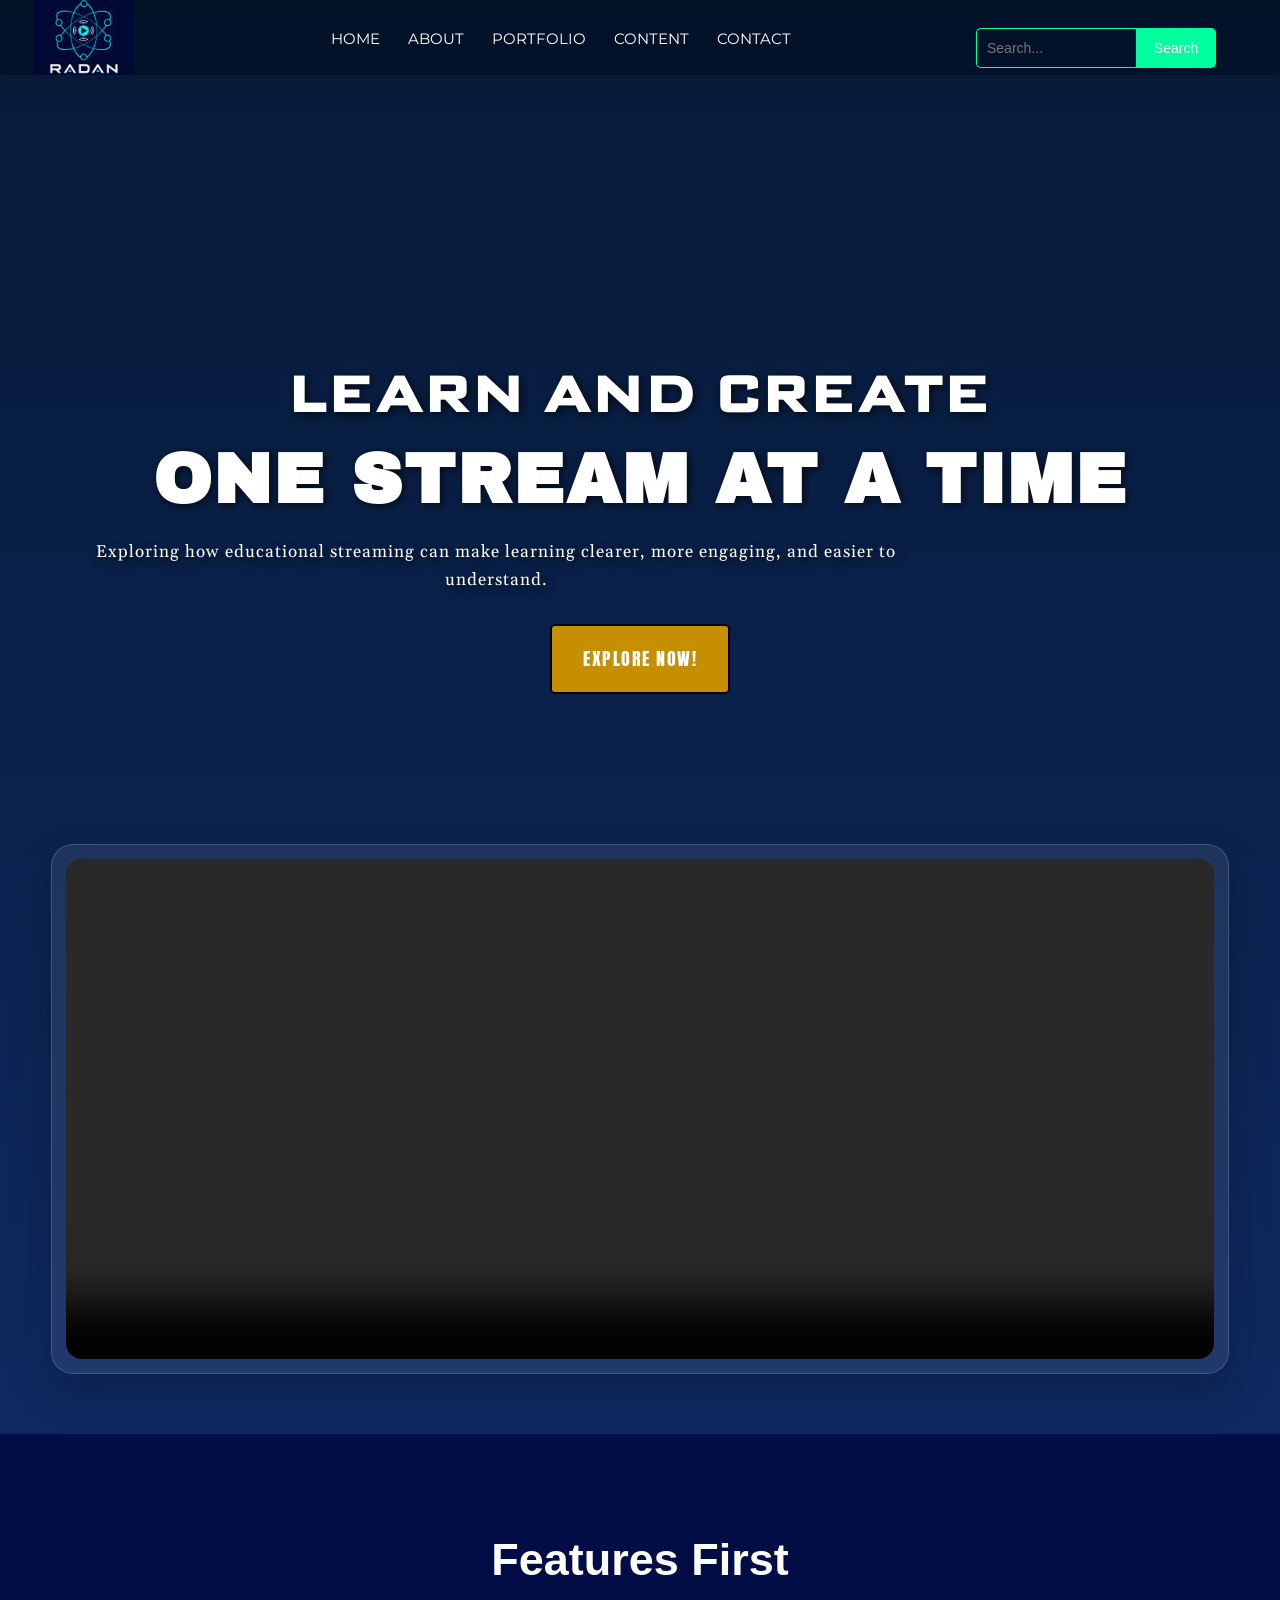
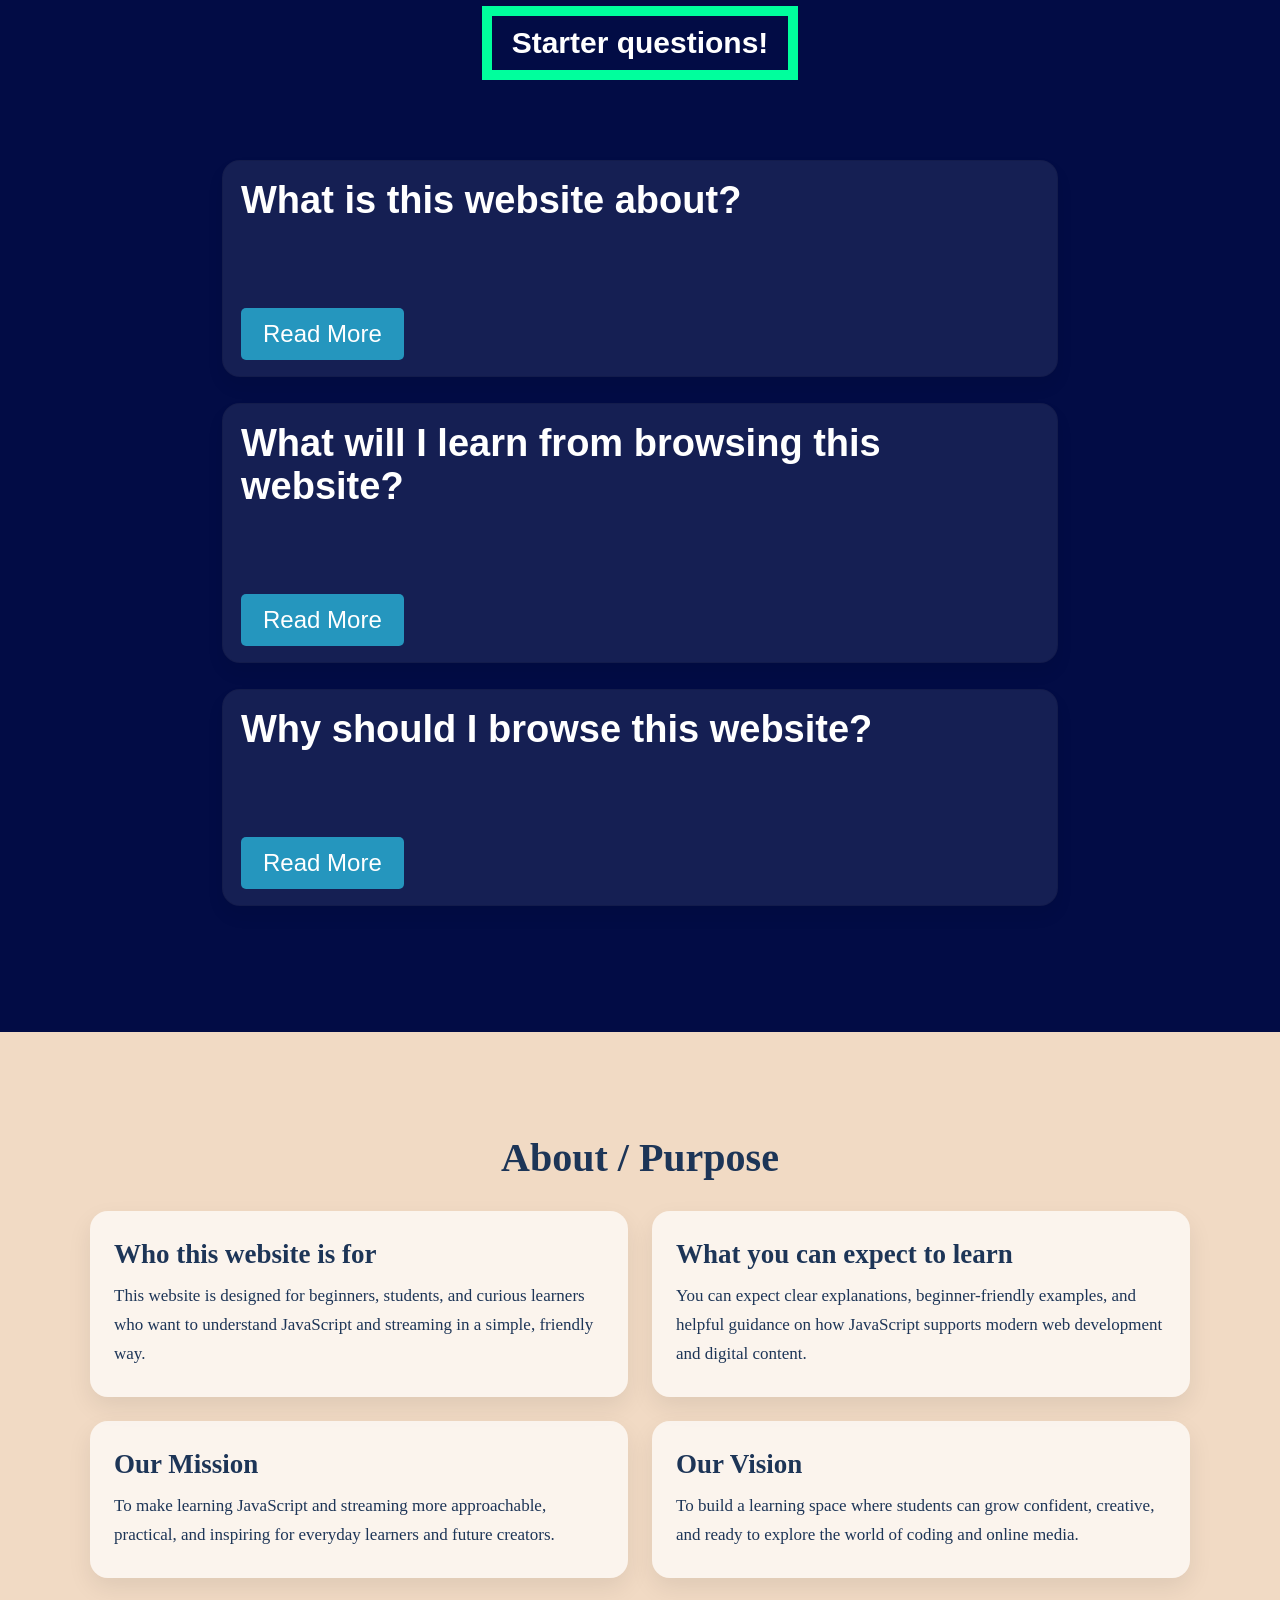
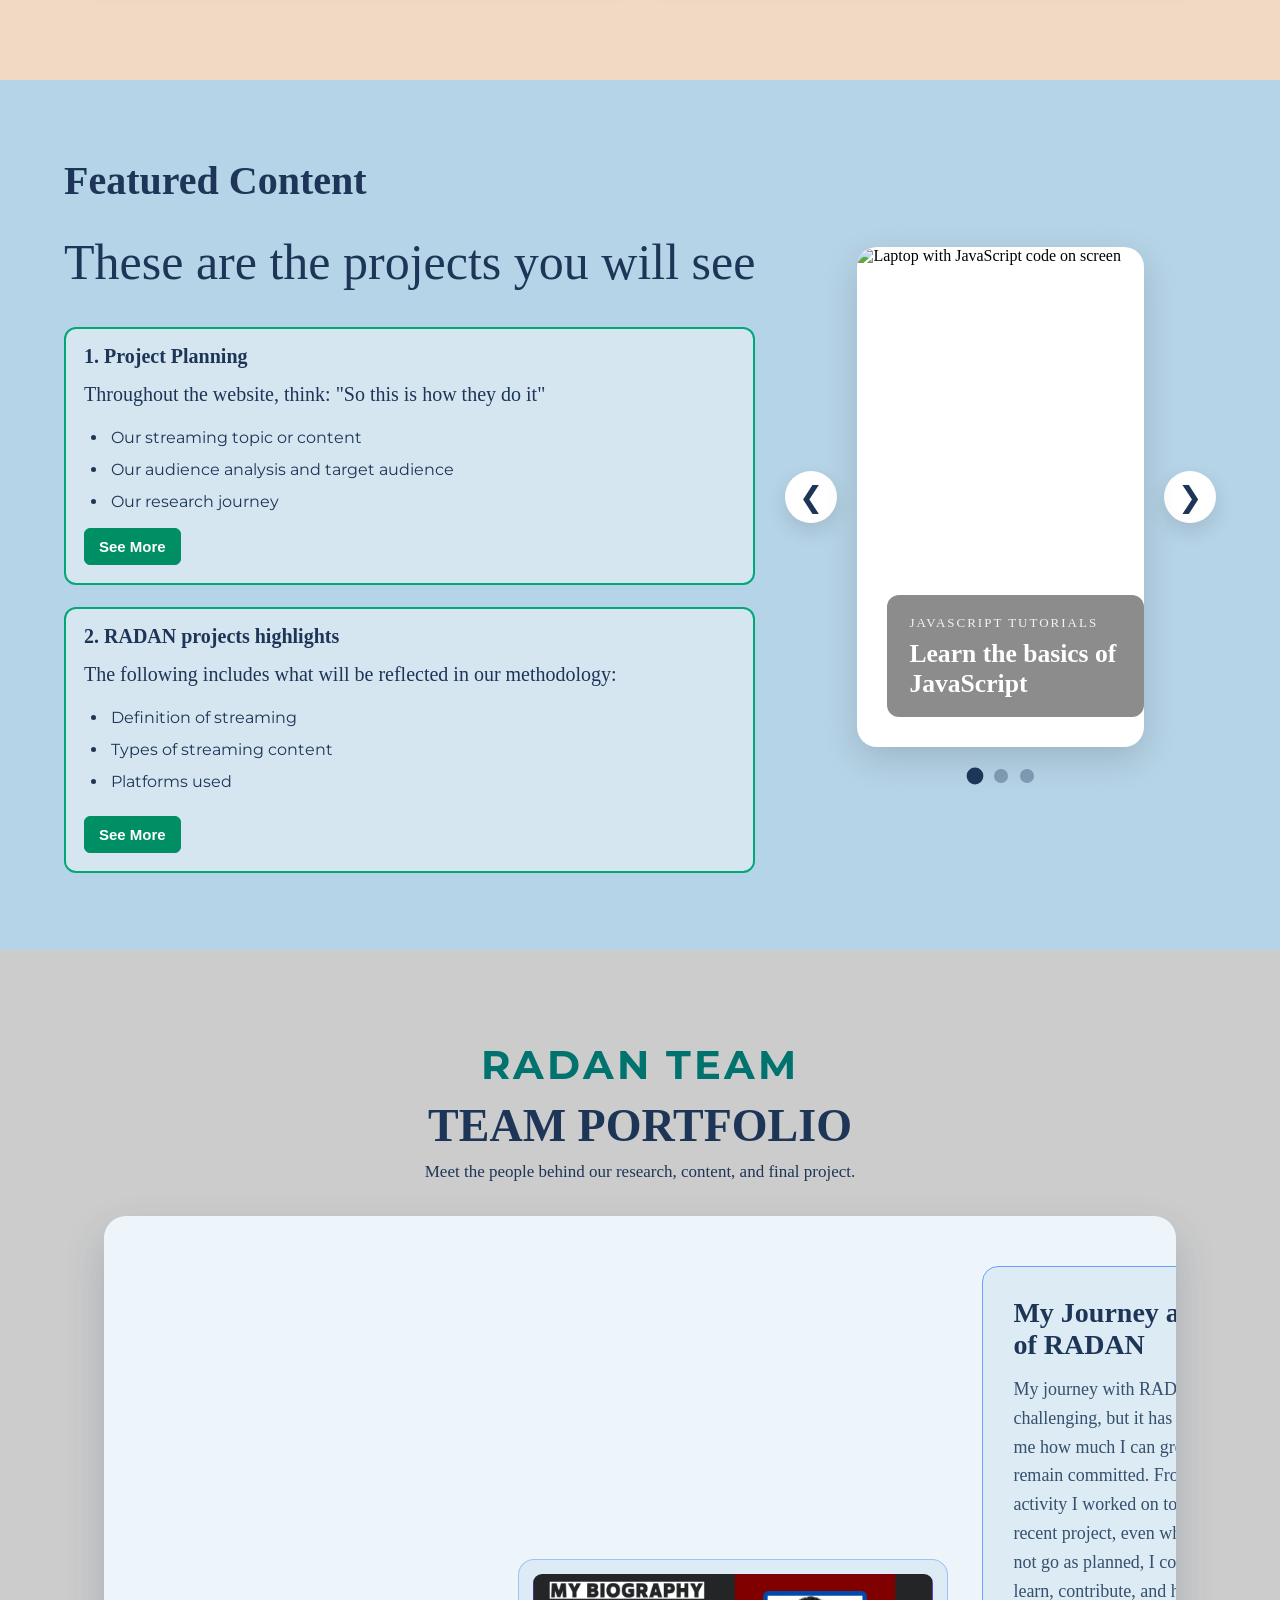
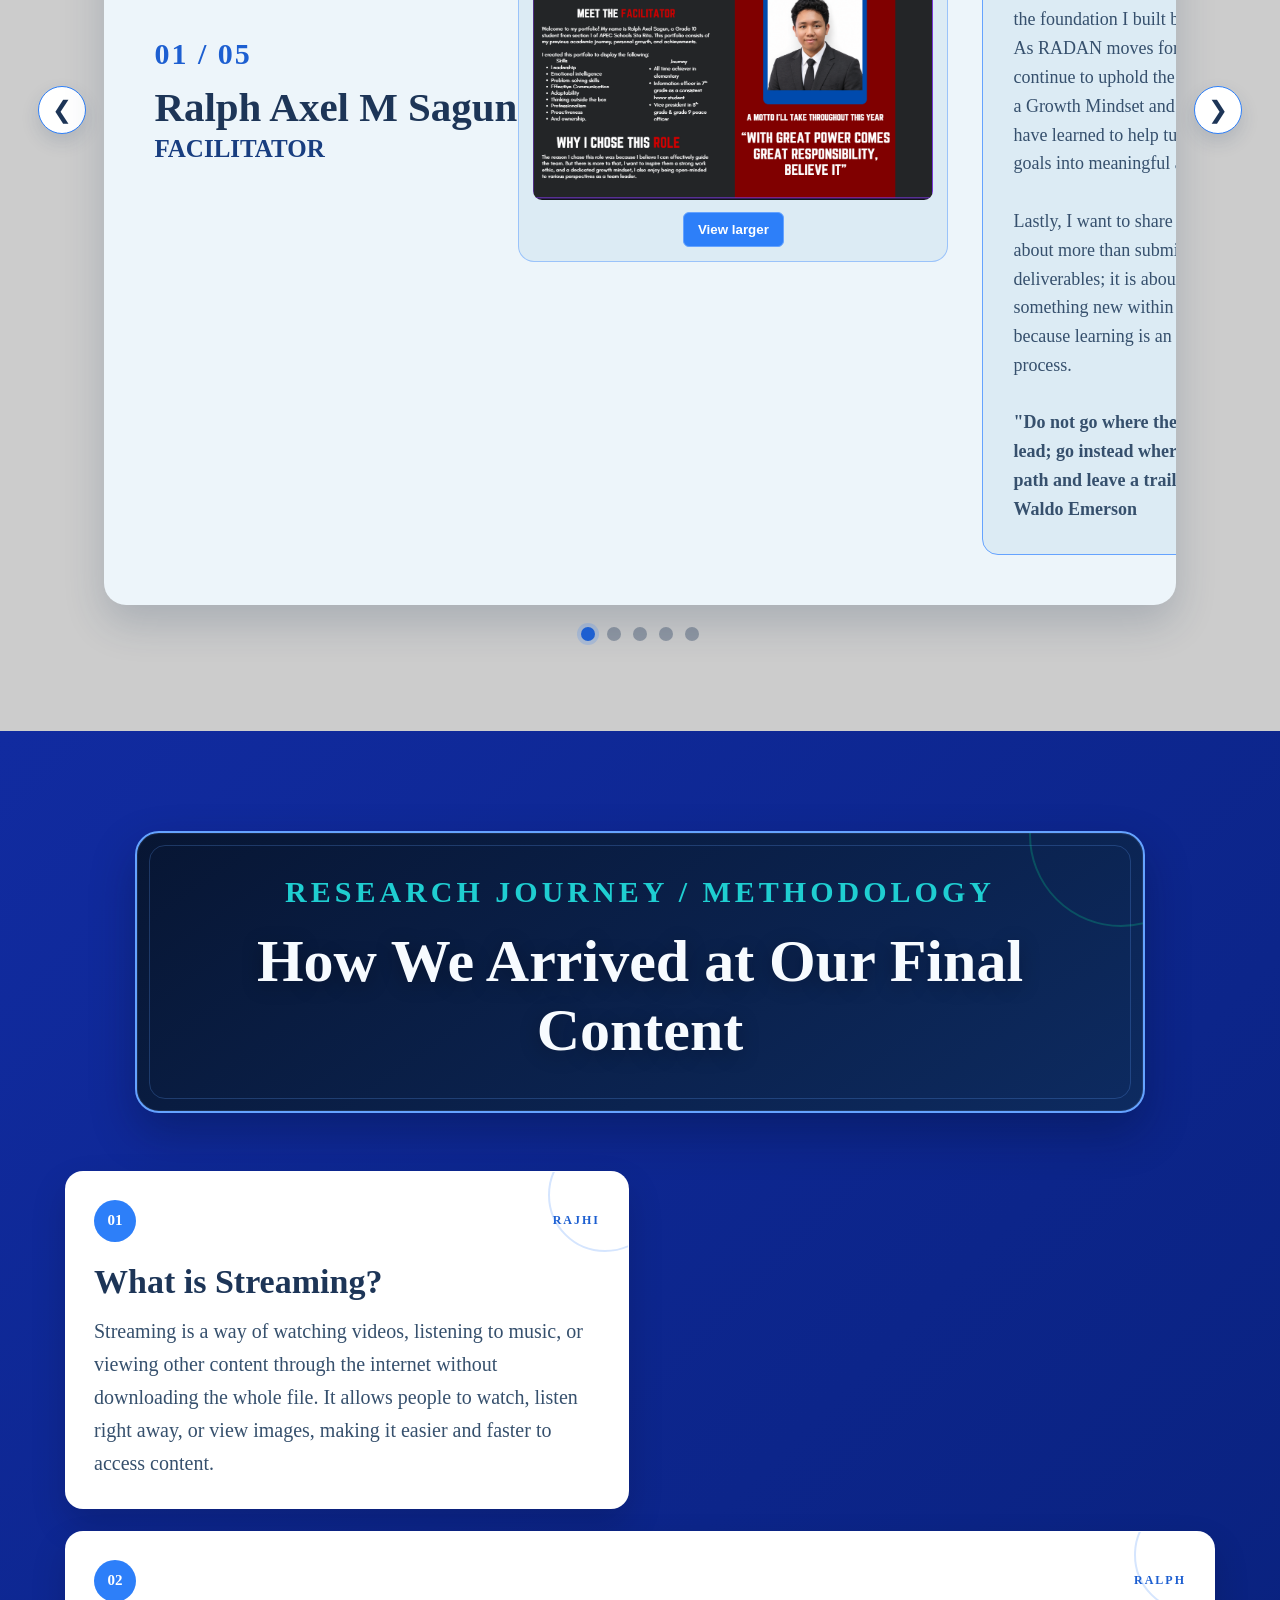
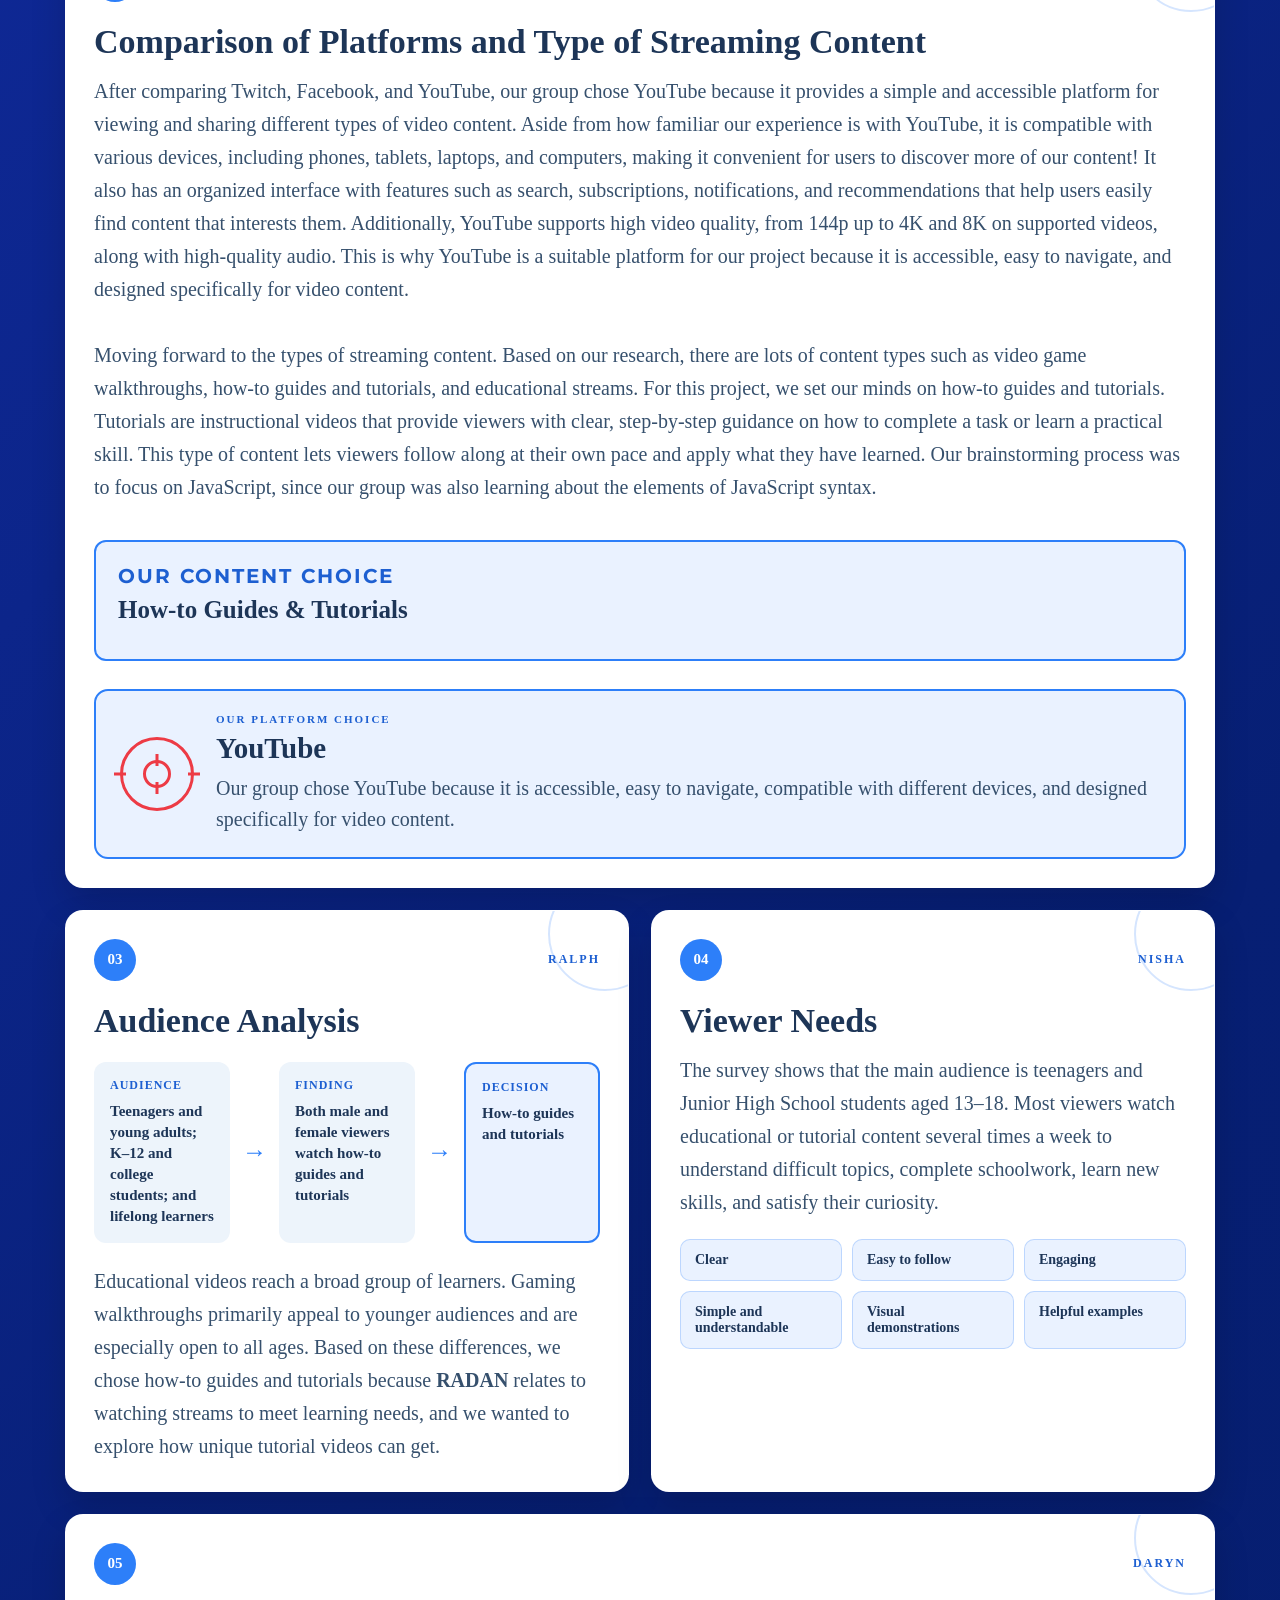
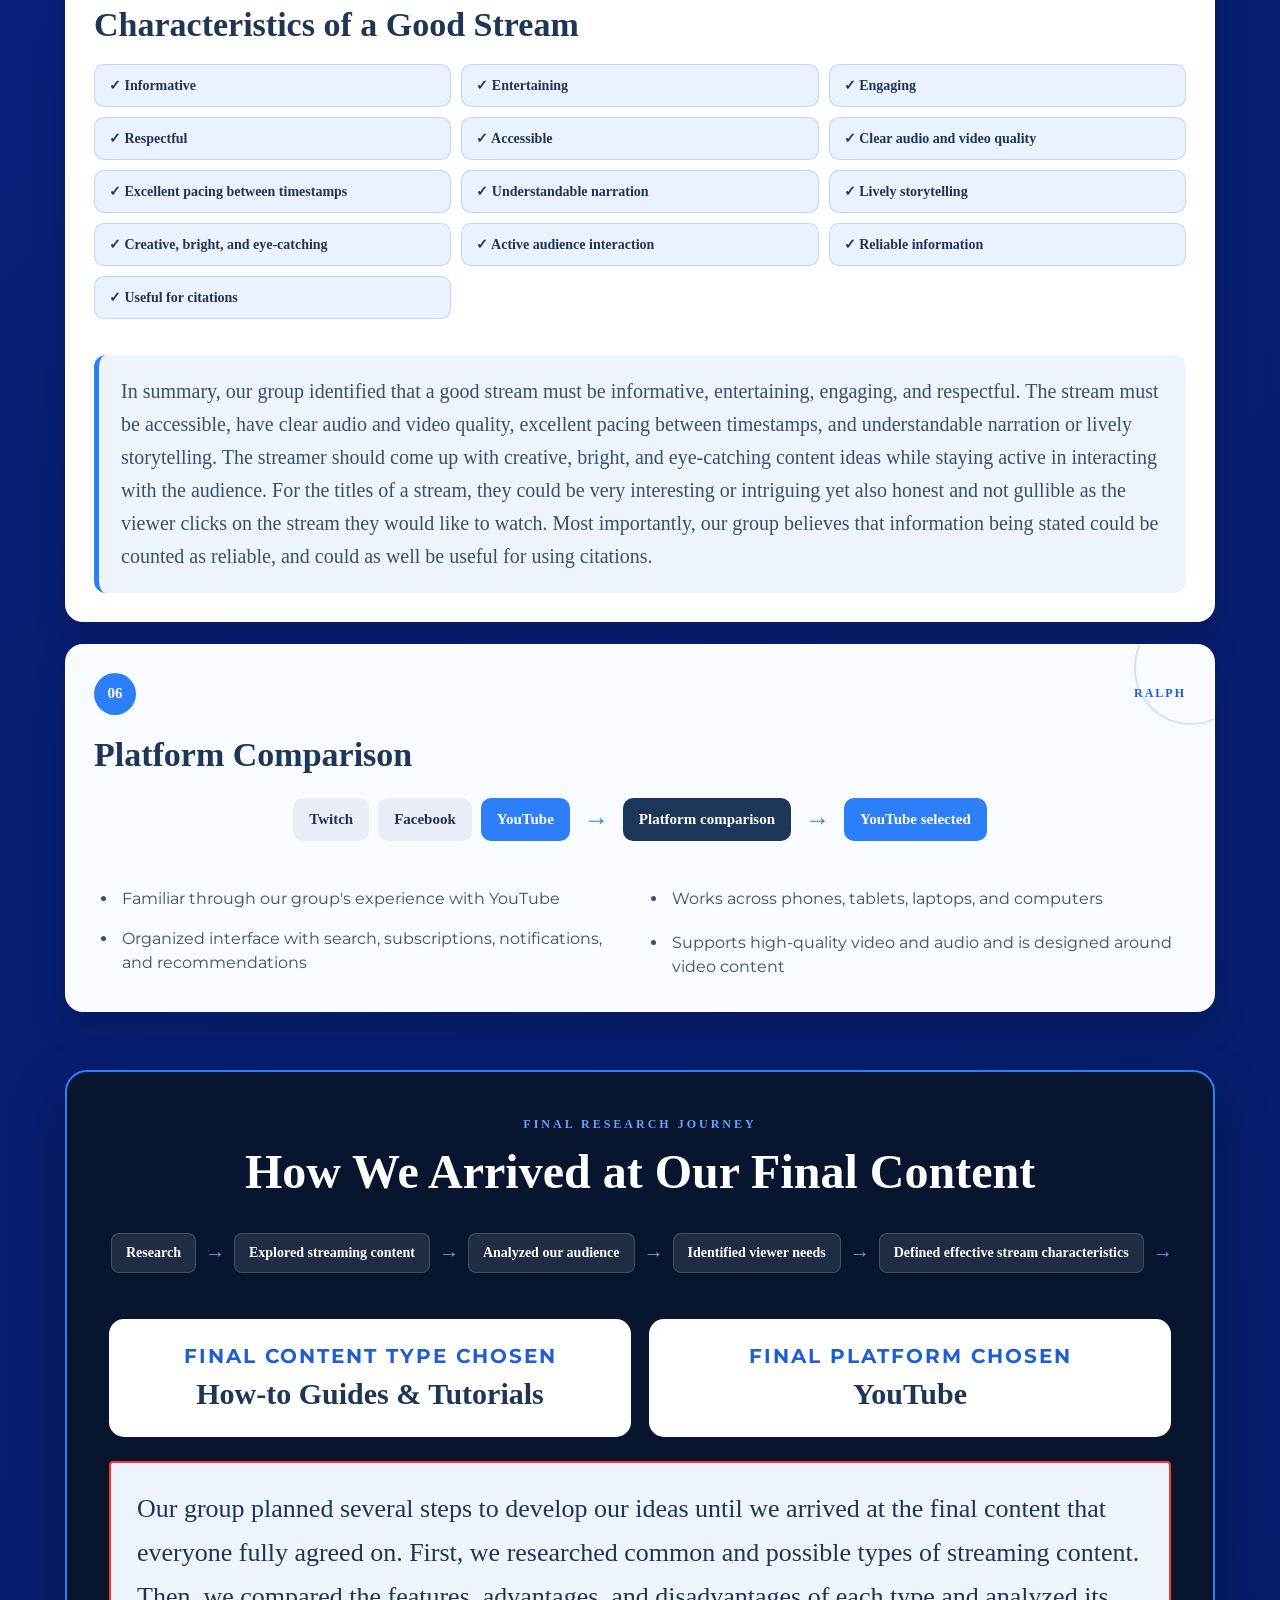
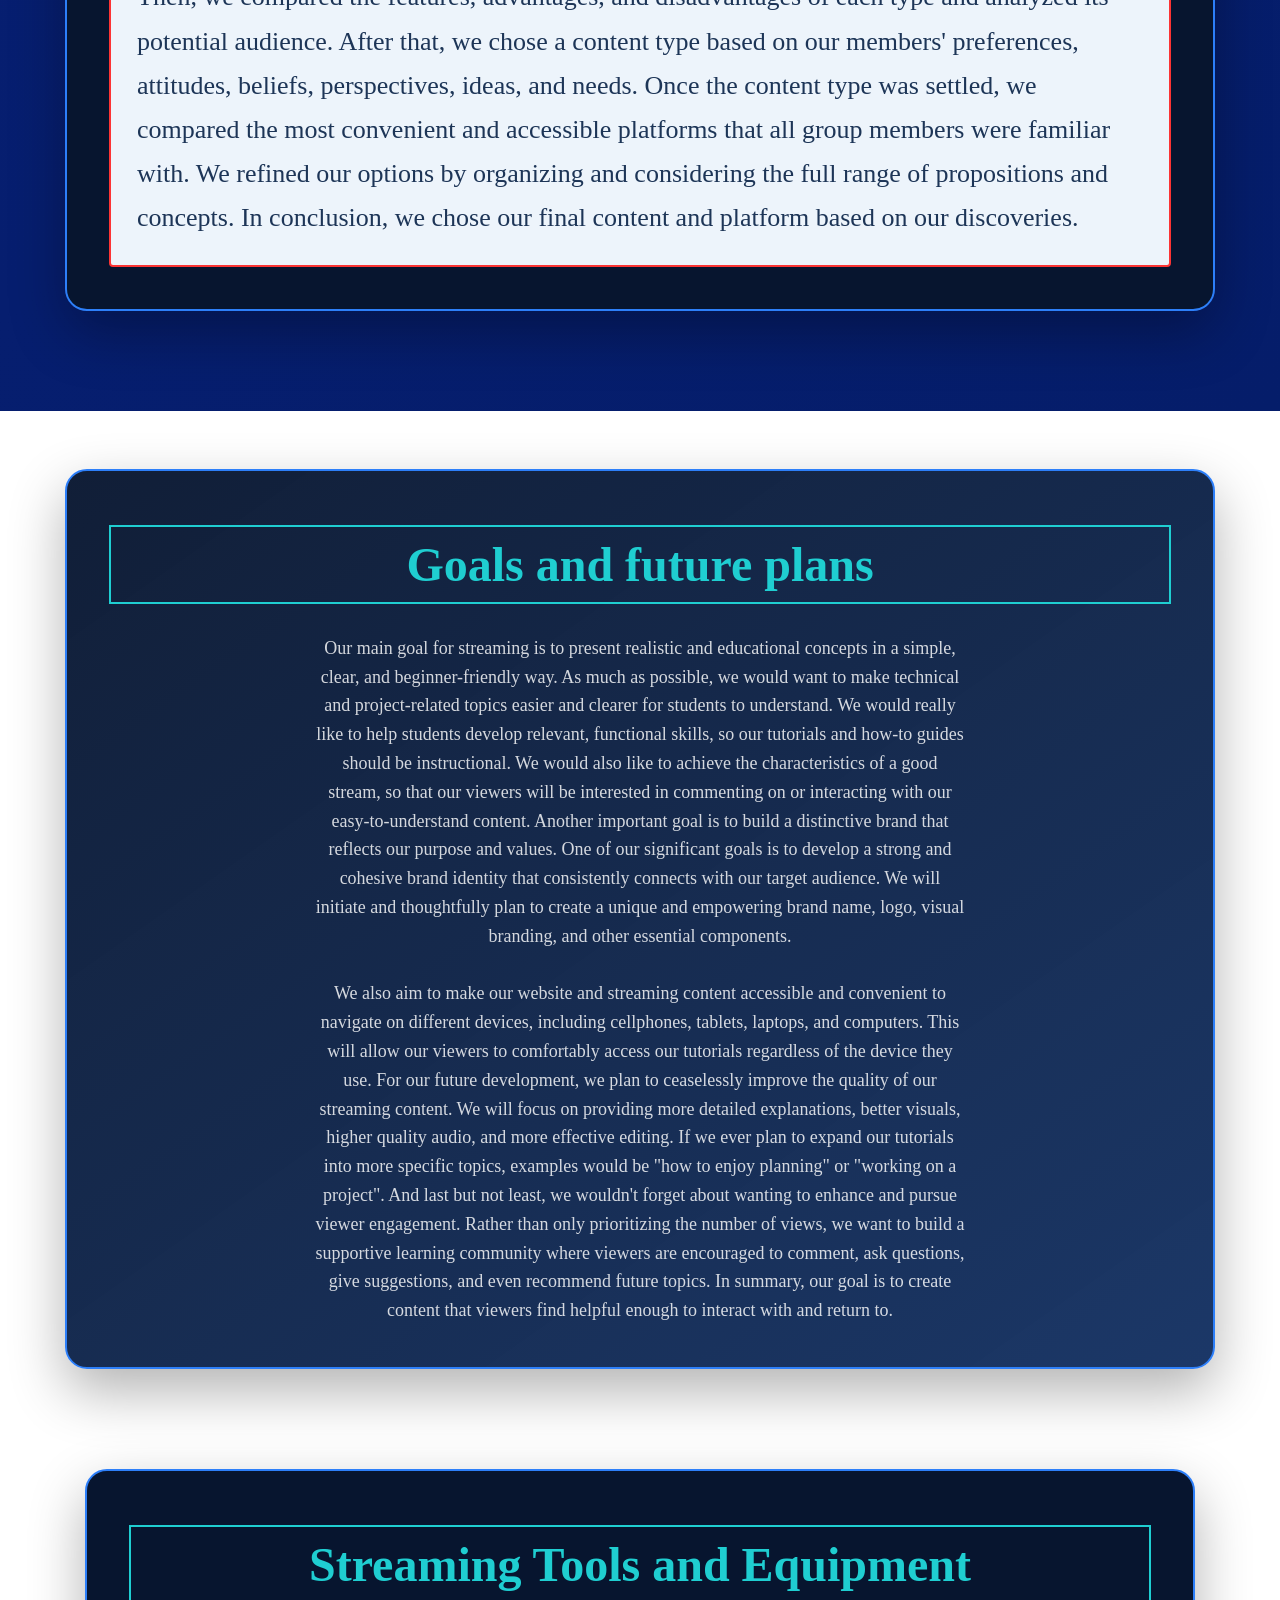
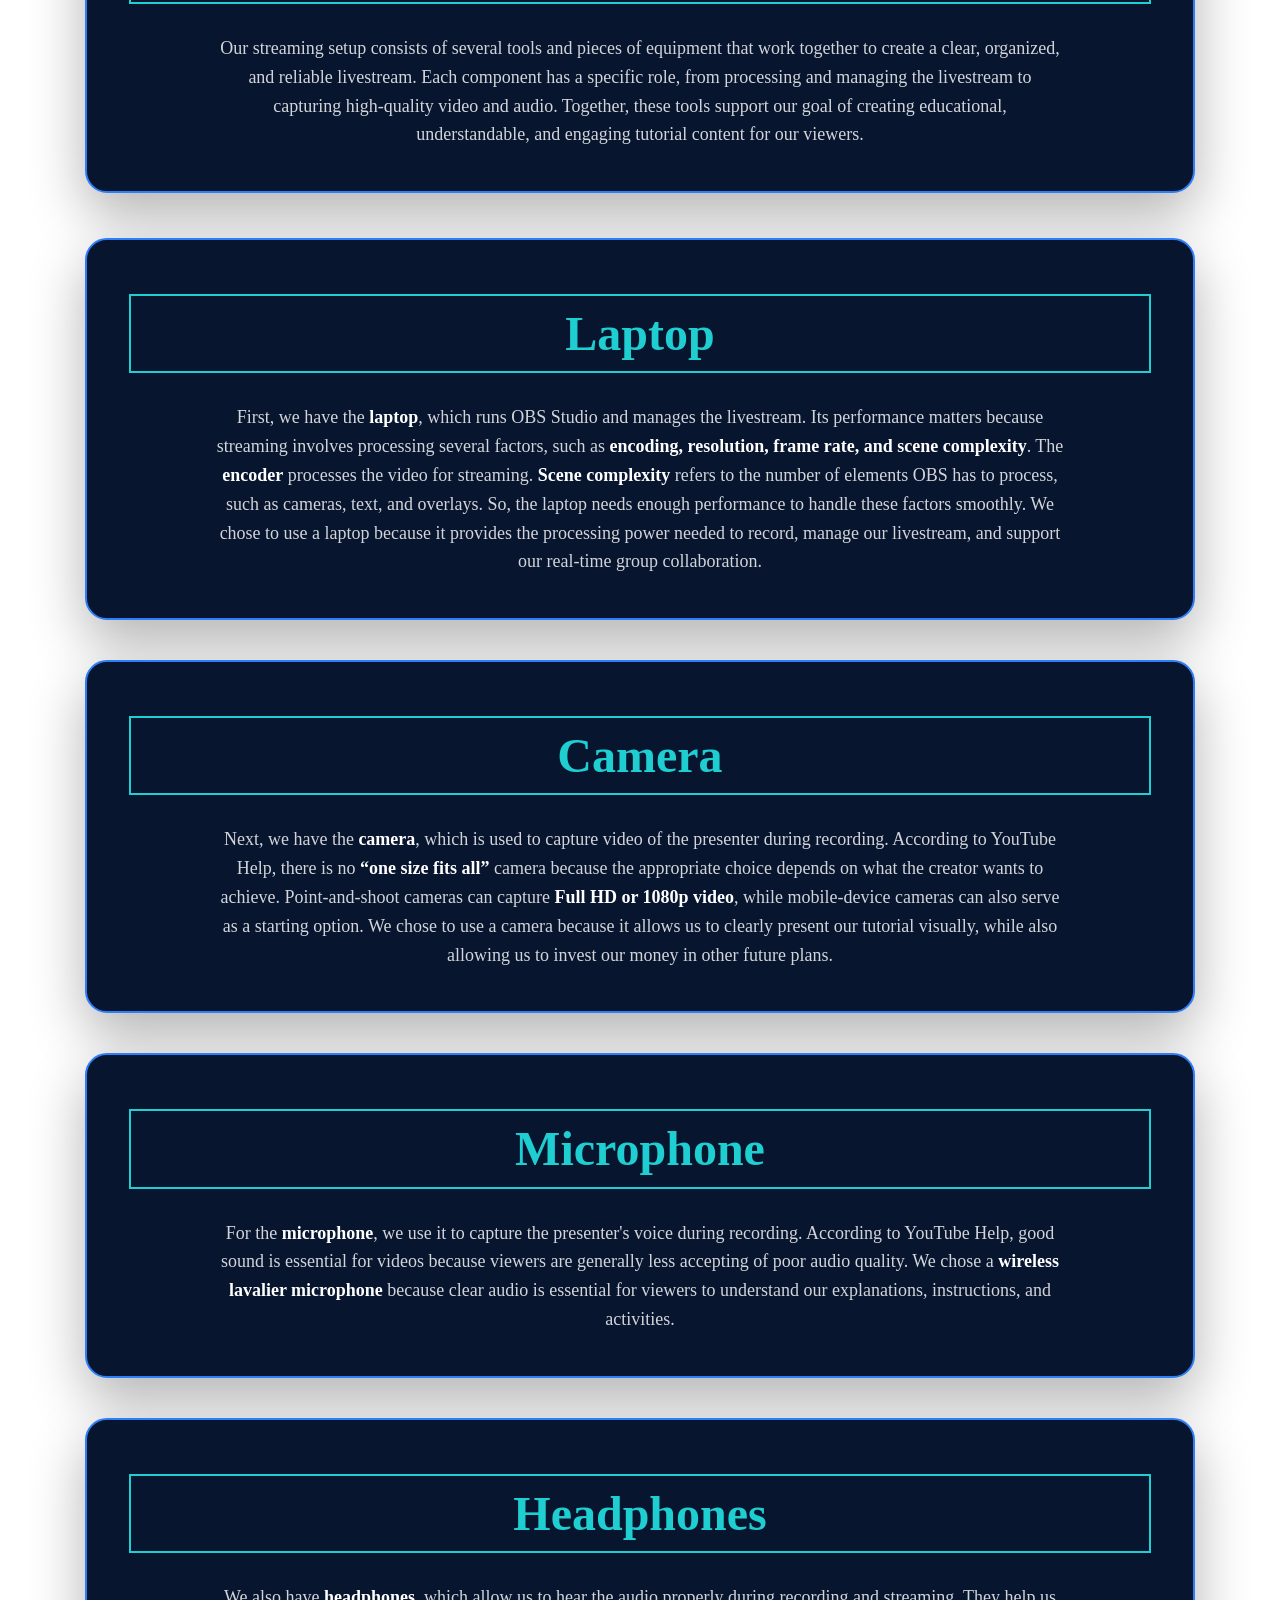
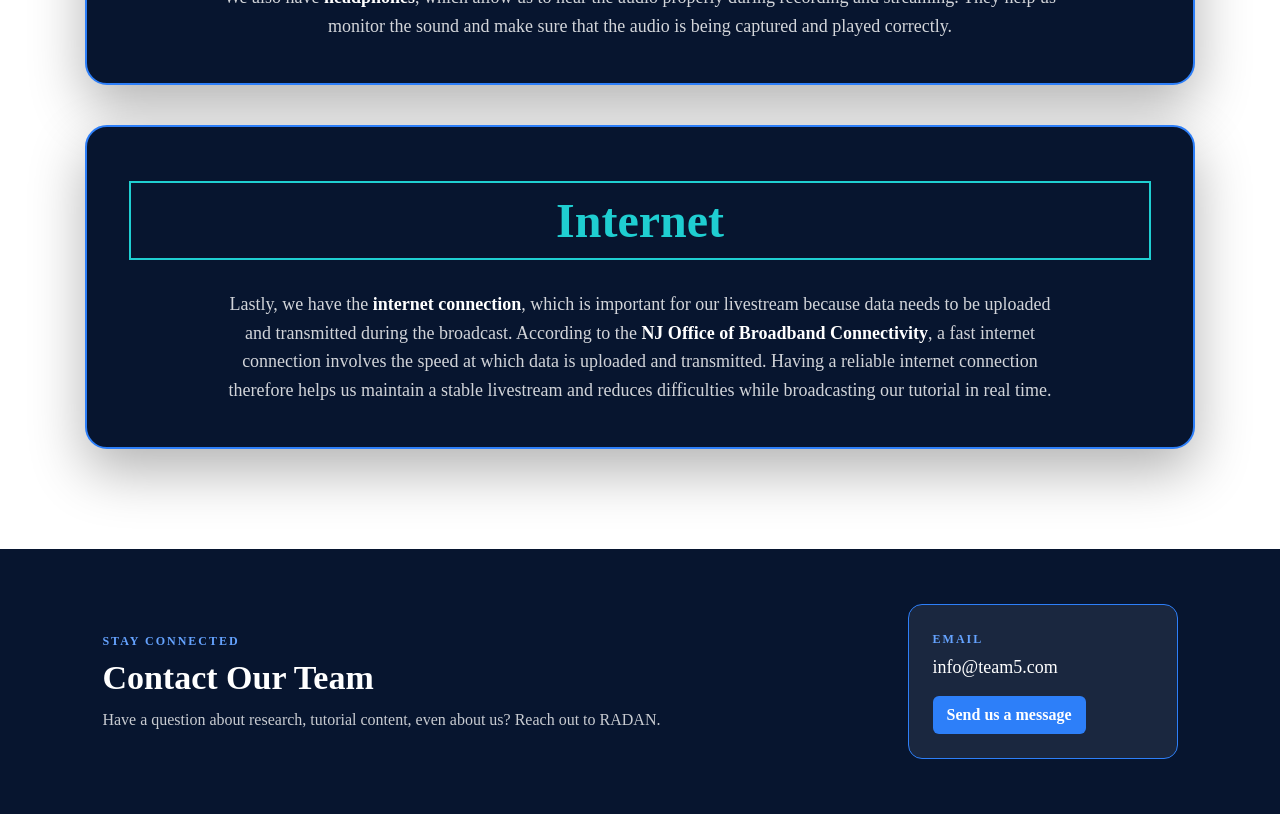
==== commit b36562cc: "Update index.html" ====
--- a/index.html
+++ b/index.html
@@ -99,11 +99,10 @@
           <h3> Why should I browse this website?</h3>
           <p id="answer3" class="answer"> You should choose this reliable webpage because it is informative, reliable
             and
-            user-friendly. At most, our team has designed this website for learners like you to feel encouraged, safe,
-            and
-            related to understanding this revolutionary programming language.
-
-            <br> <br>We want to help you learn JavaScript and streaming in a fun and interactive way, so you can apply
+            user-friendly. At most, our team has designed this website for learners like you to feel encouraged, safe, when it comes to
+            understanding our content
+
+            <br> We want to help you learn JavaScript and streaming in a fun and interactive way, so you can apply
             your
             knowledge to your
             projects!
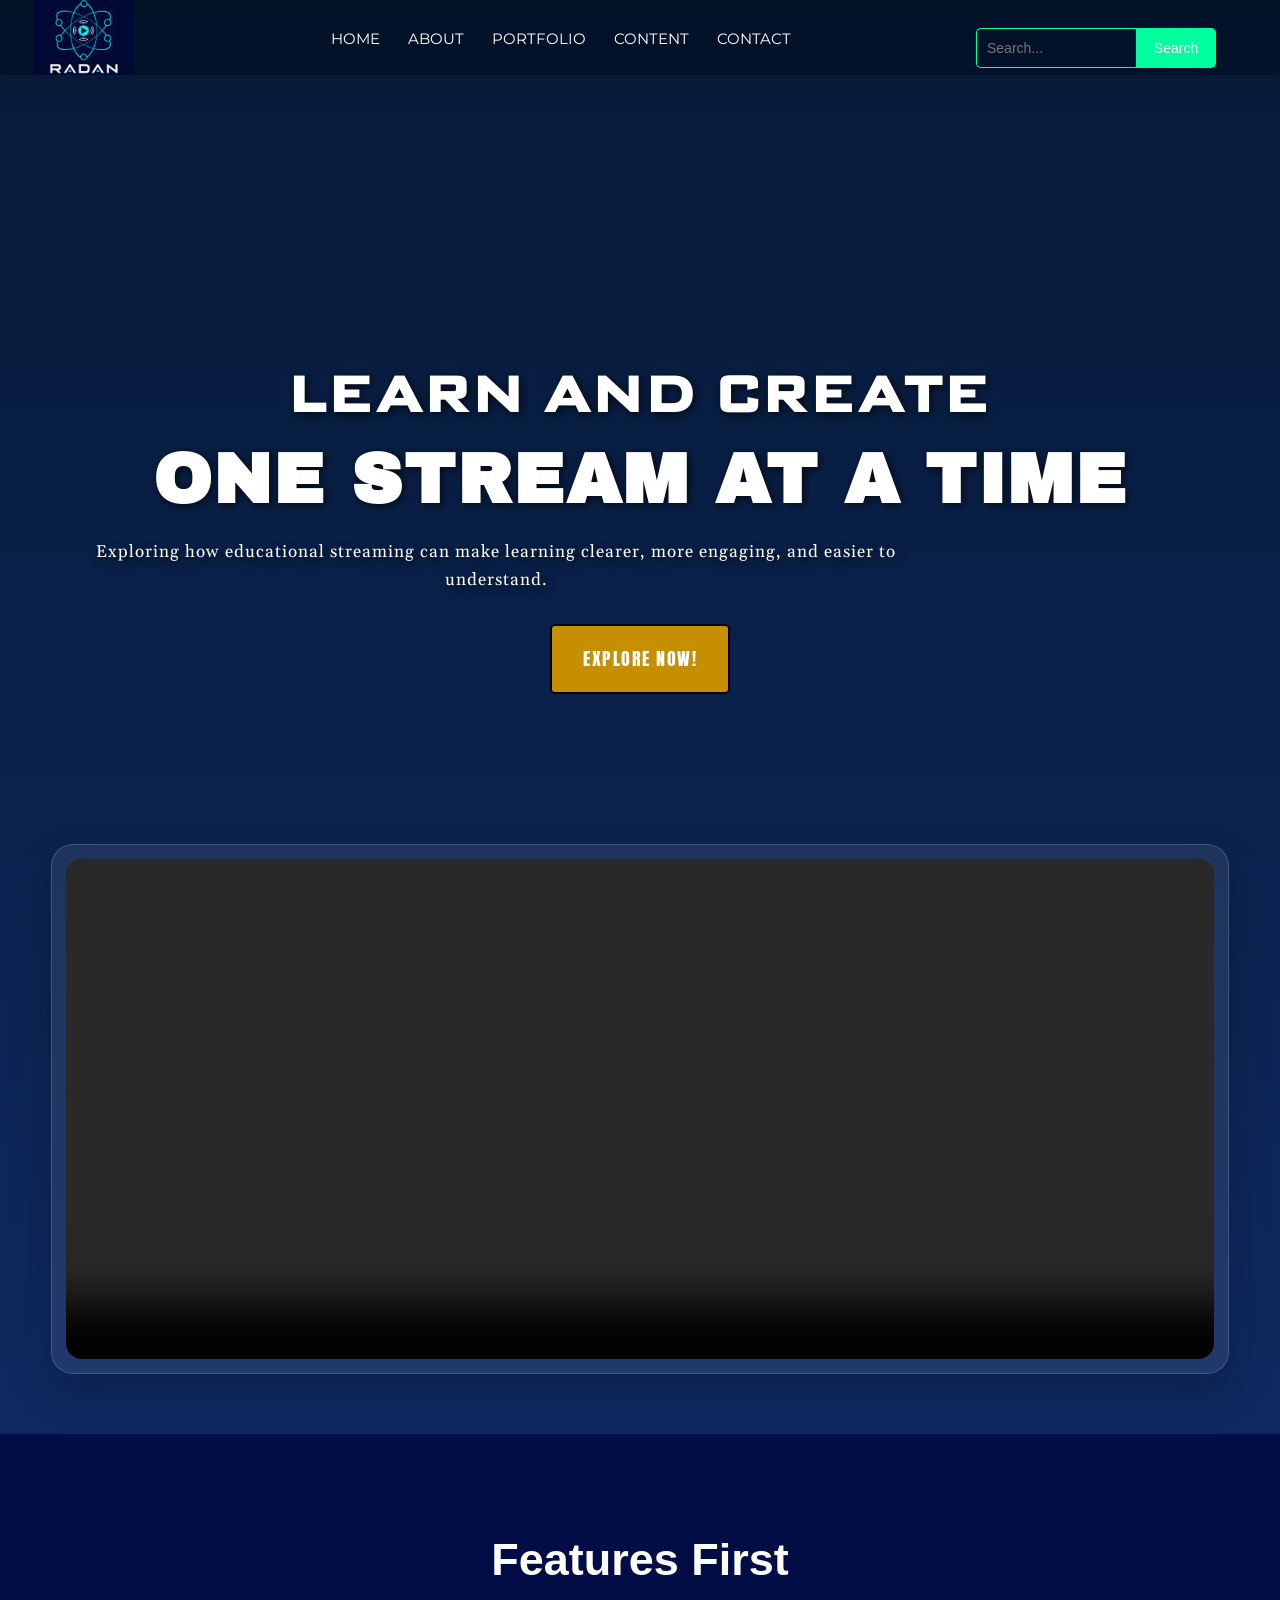
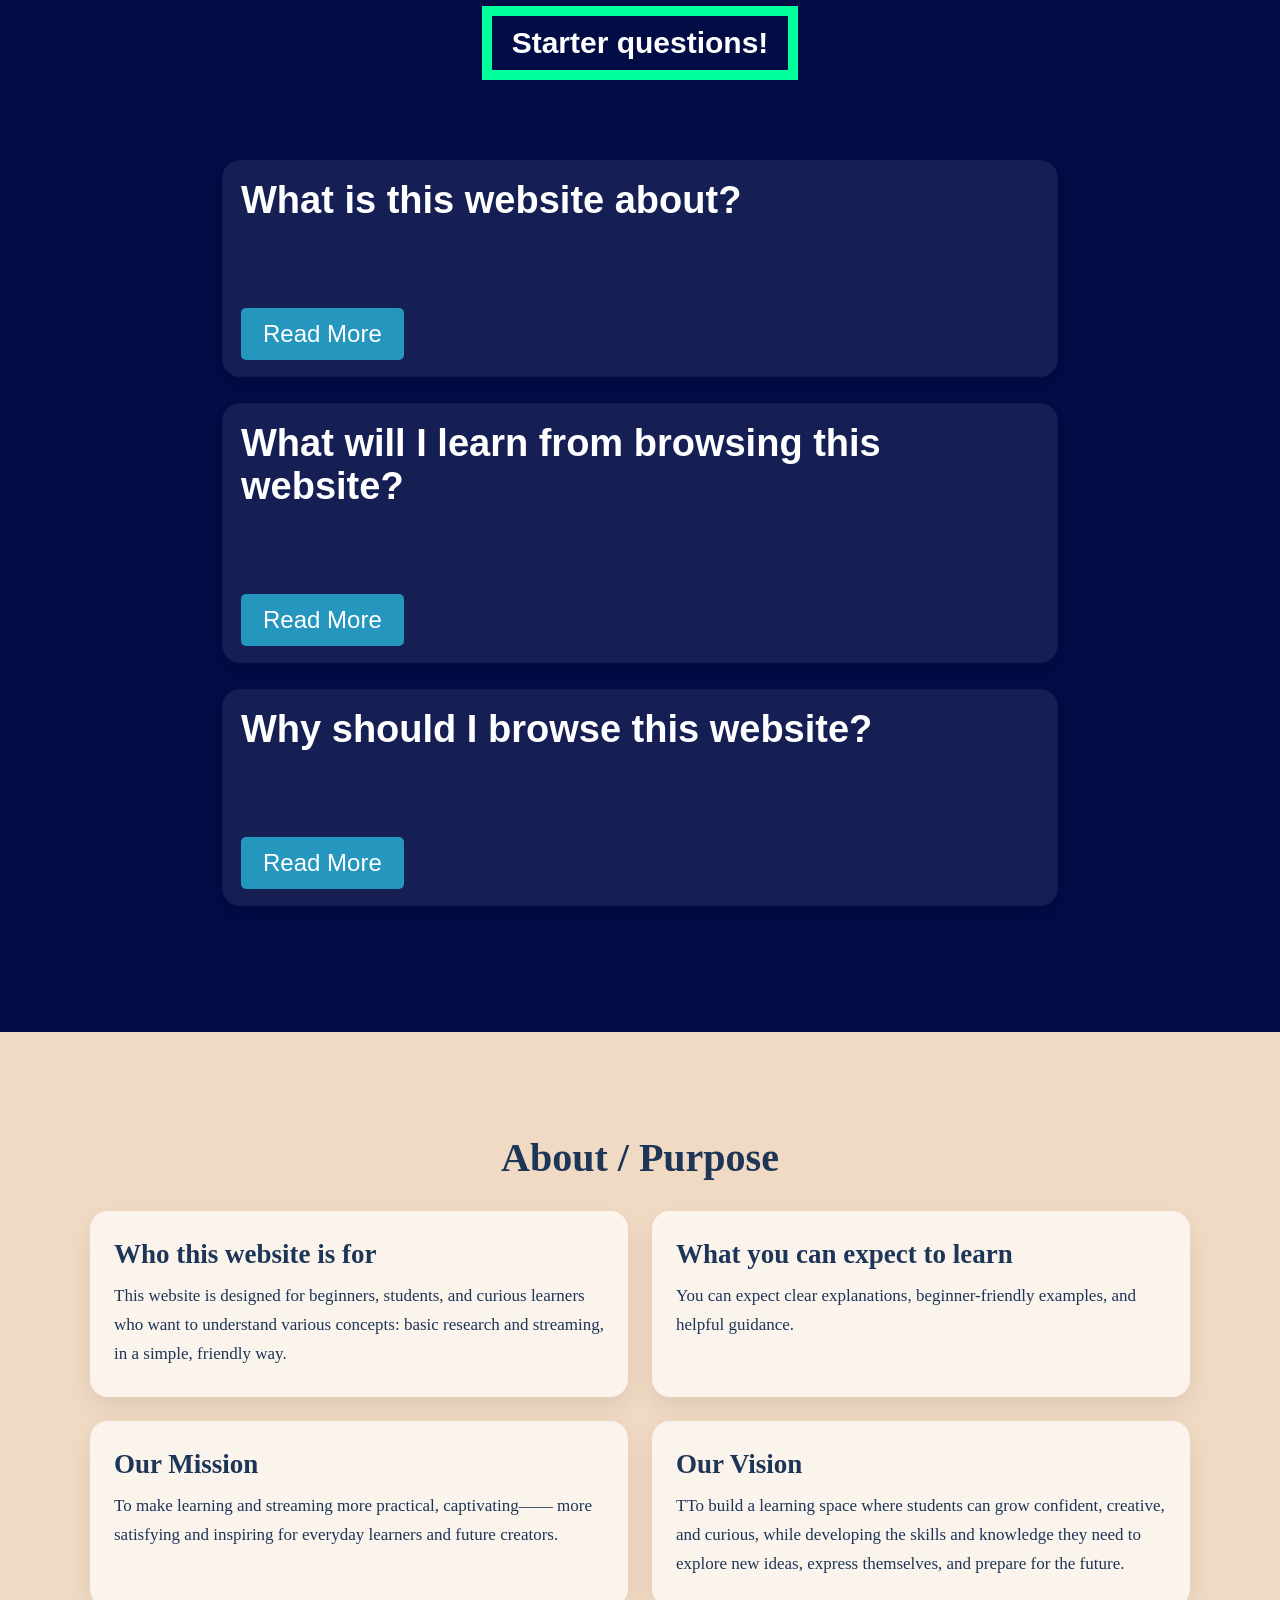
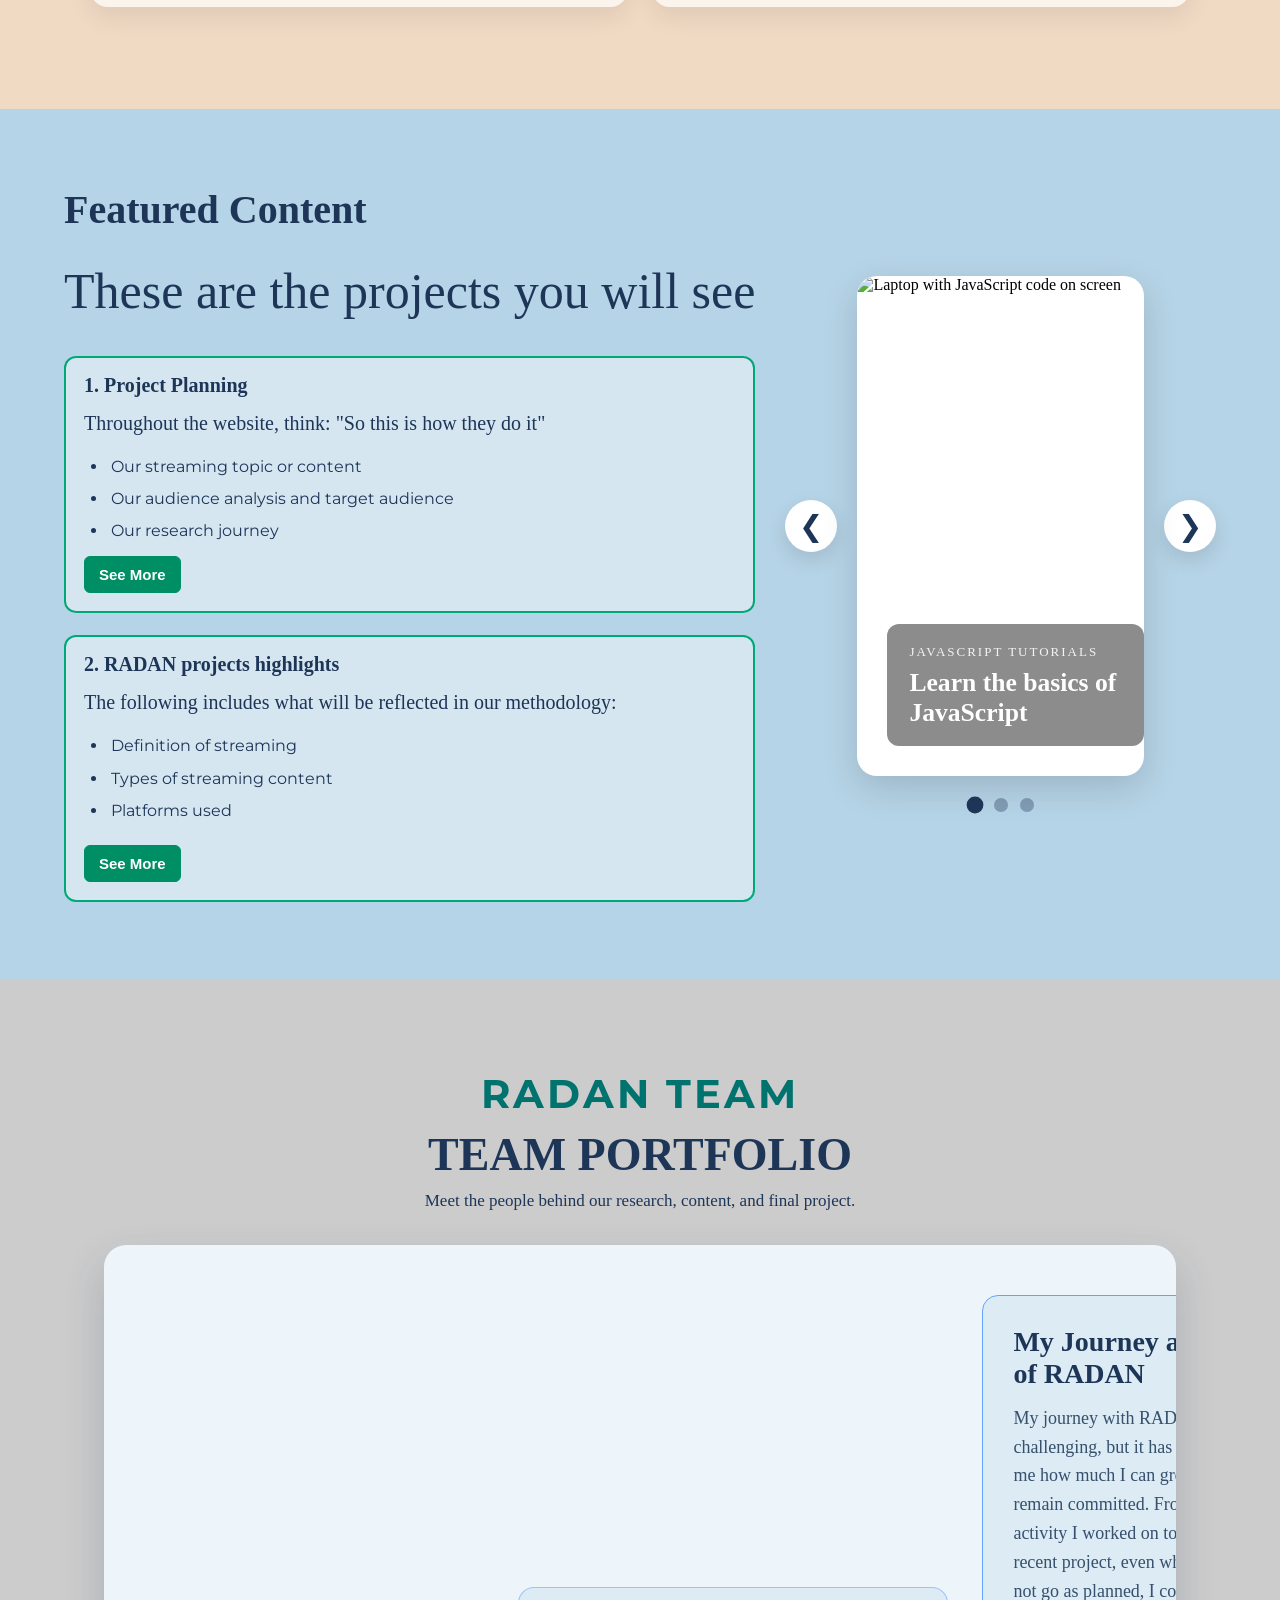
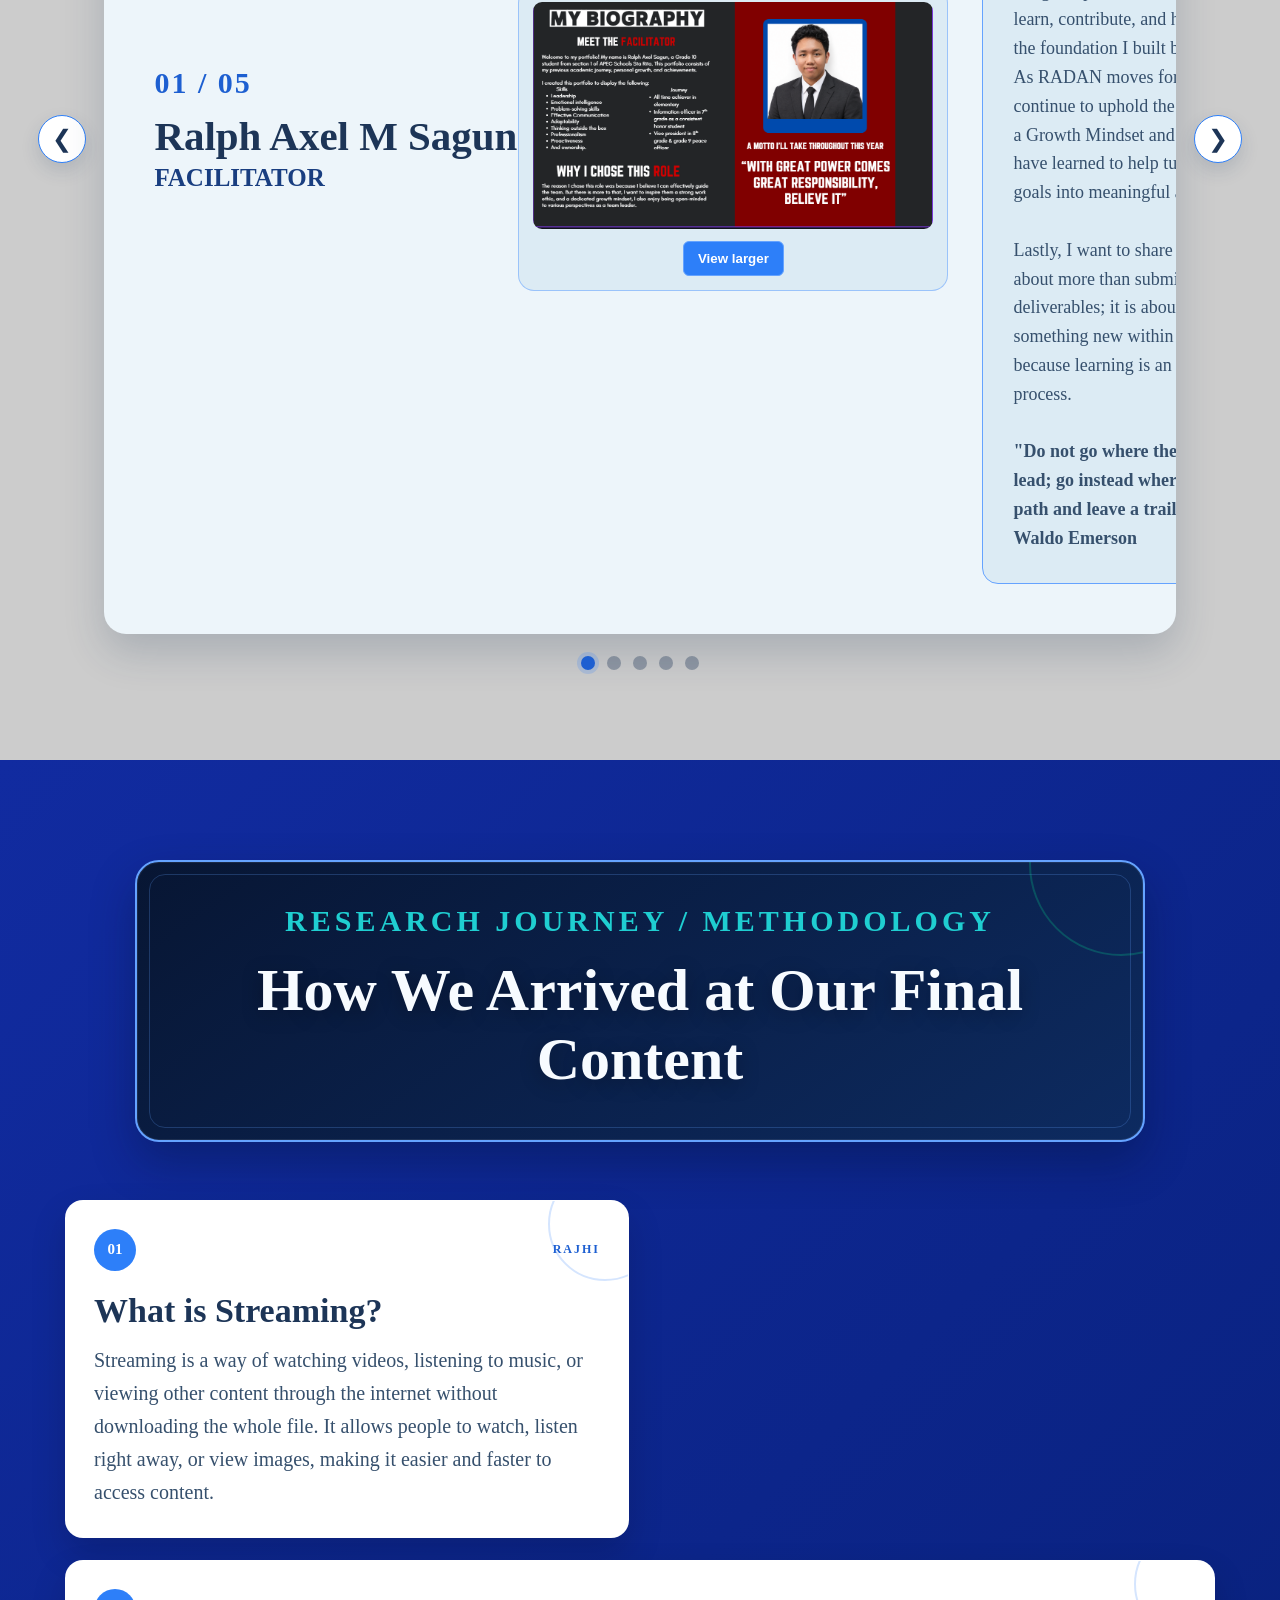
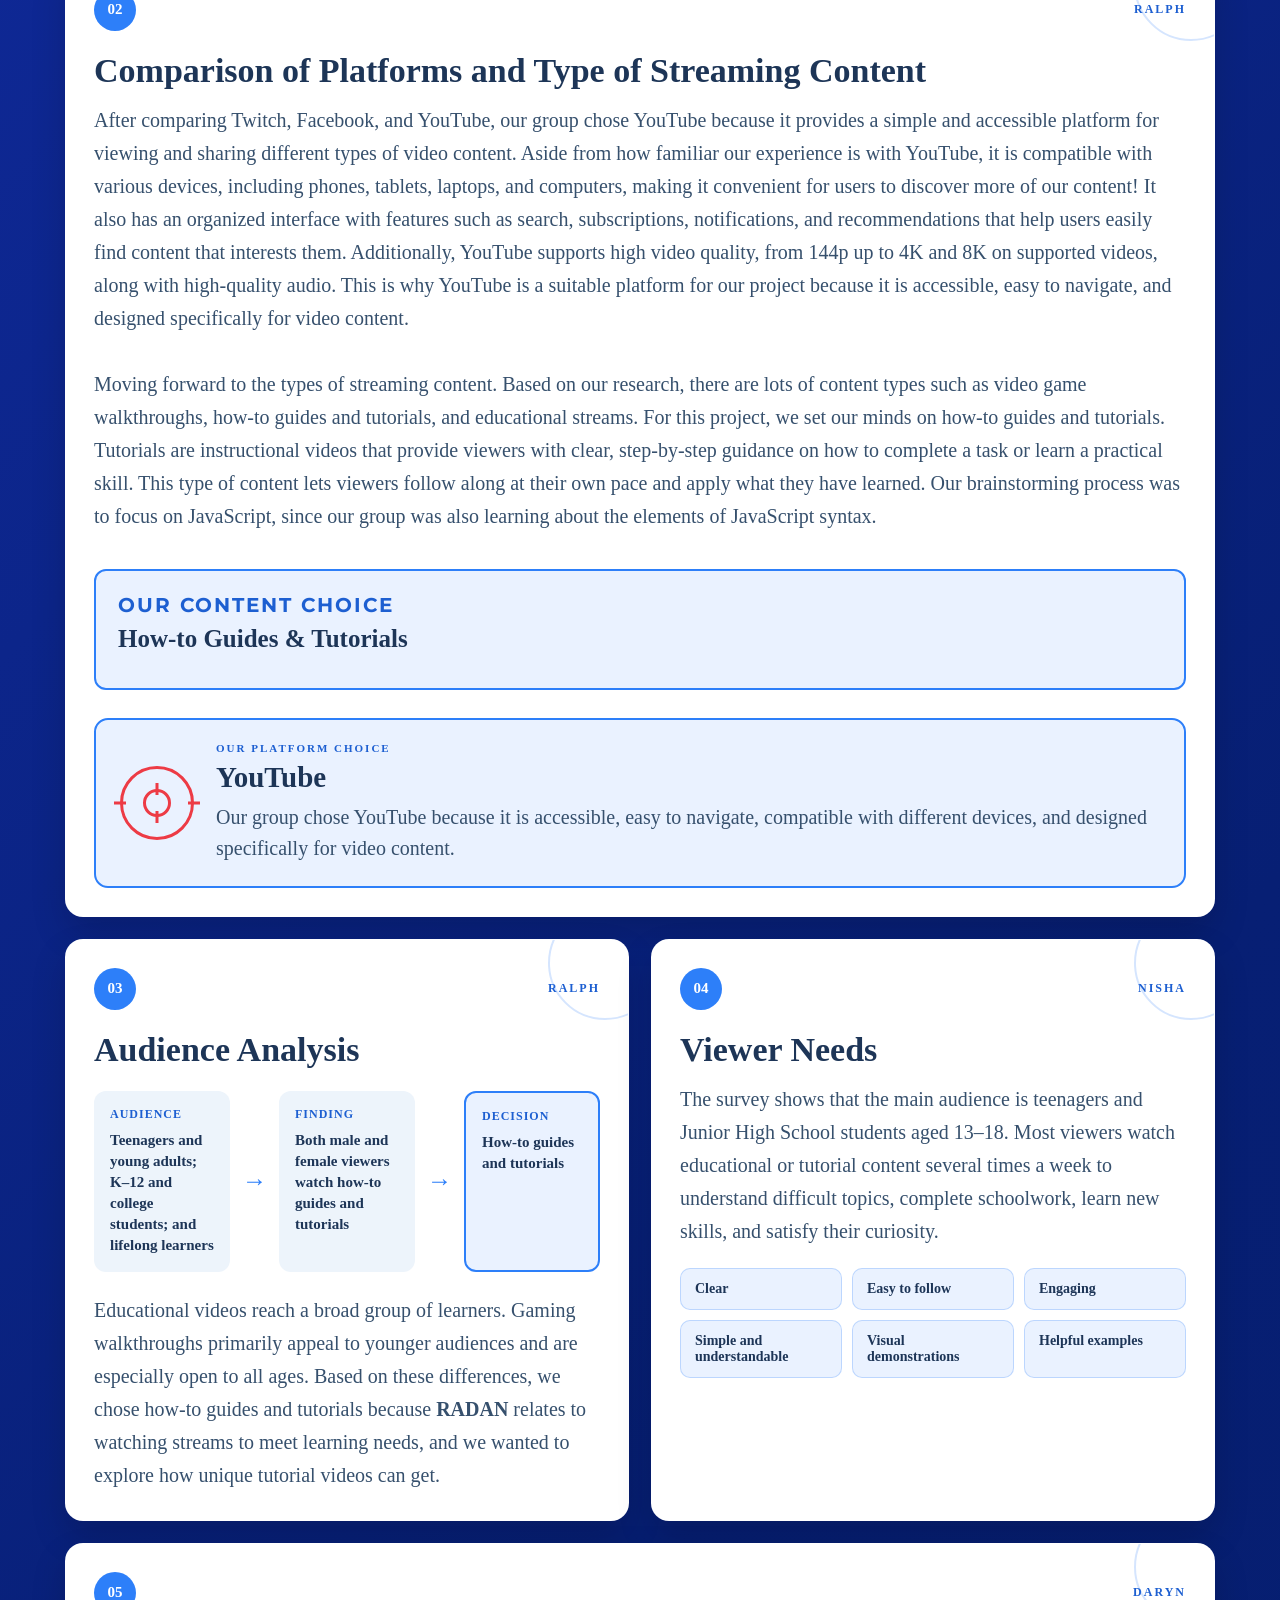
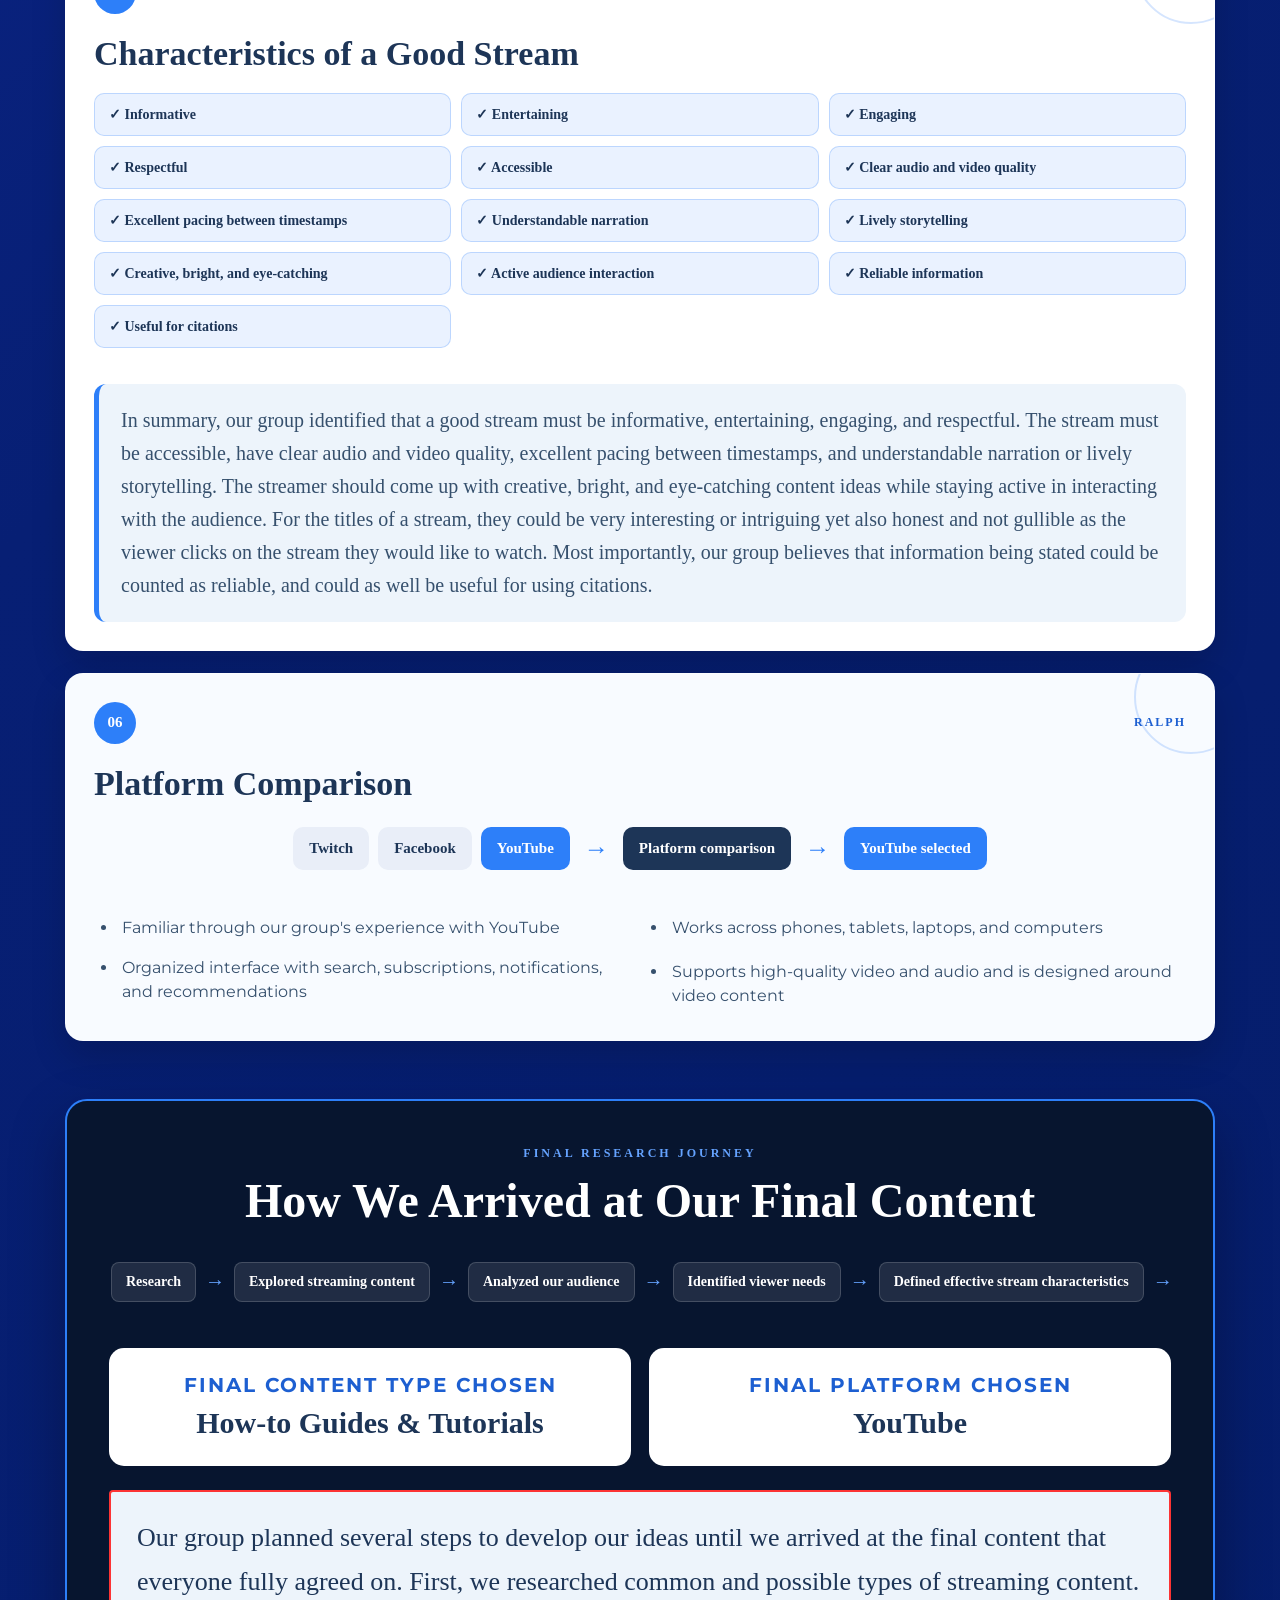
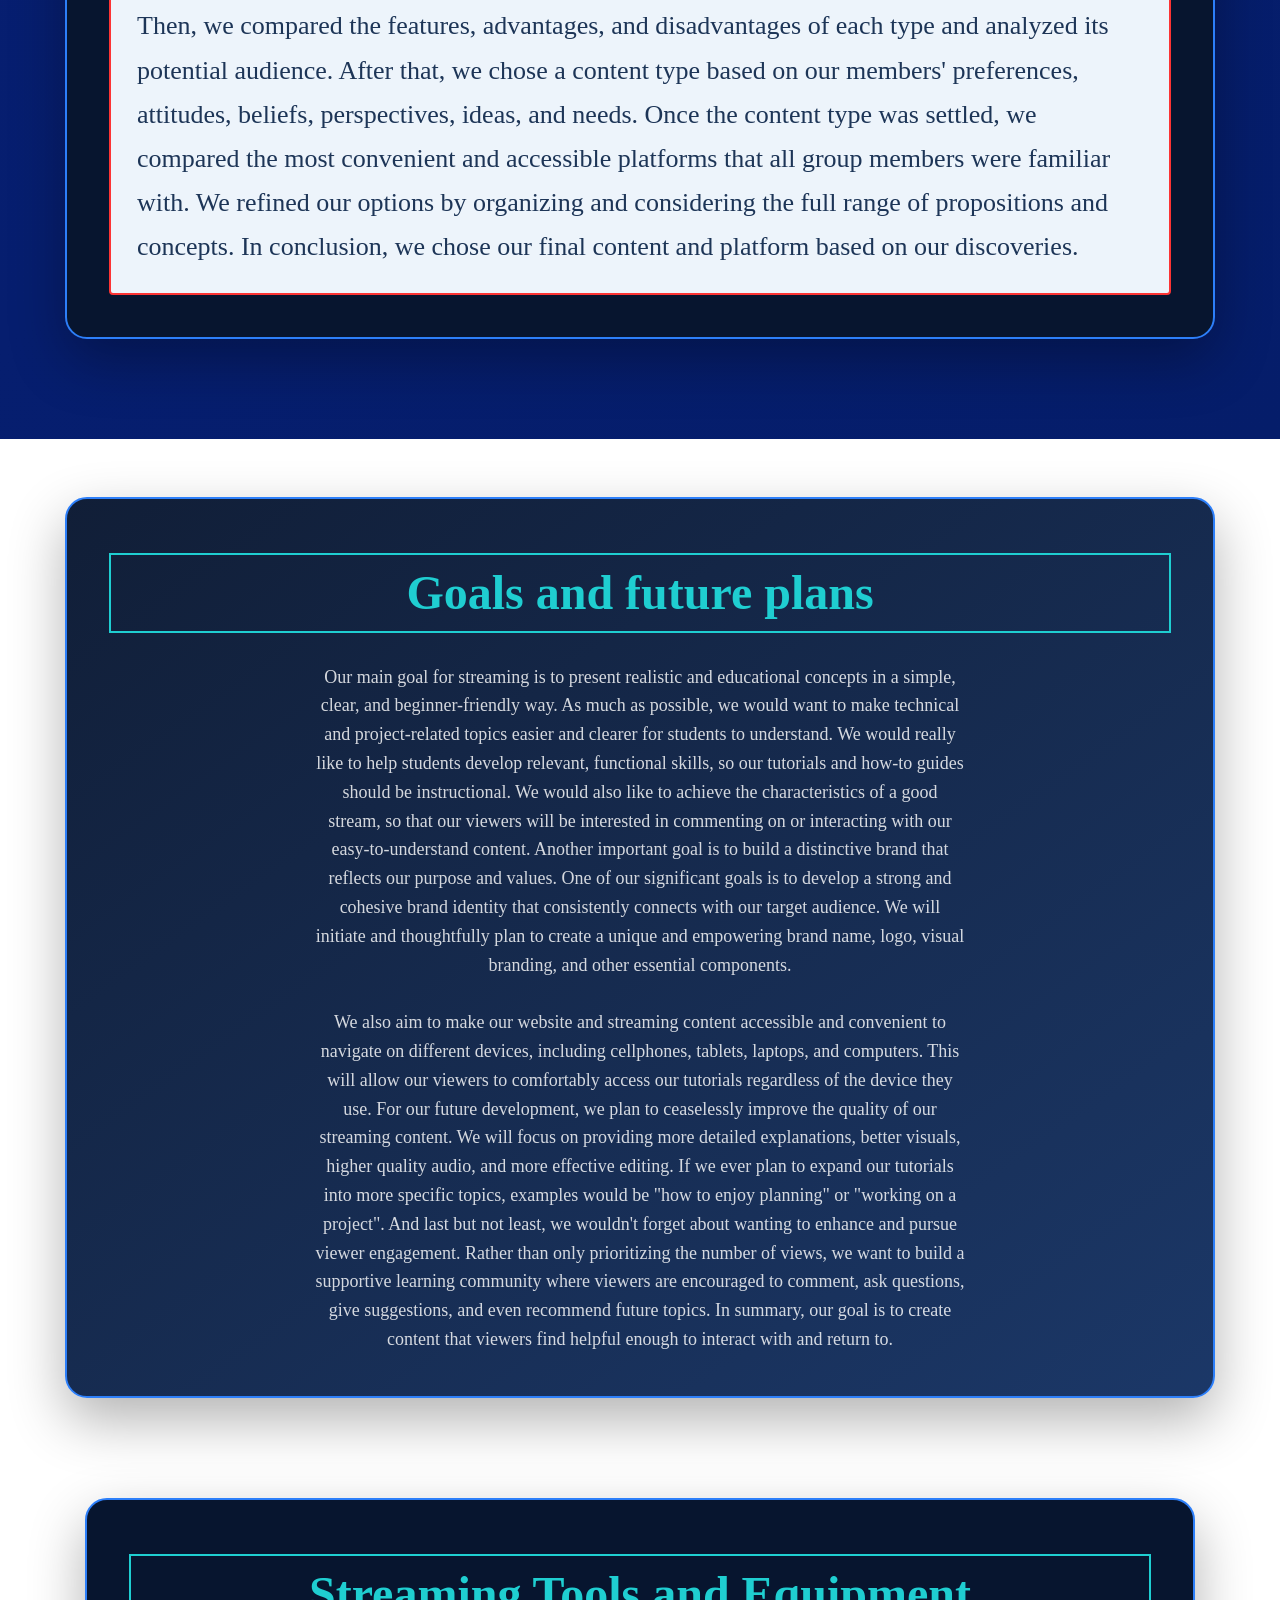
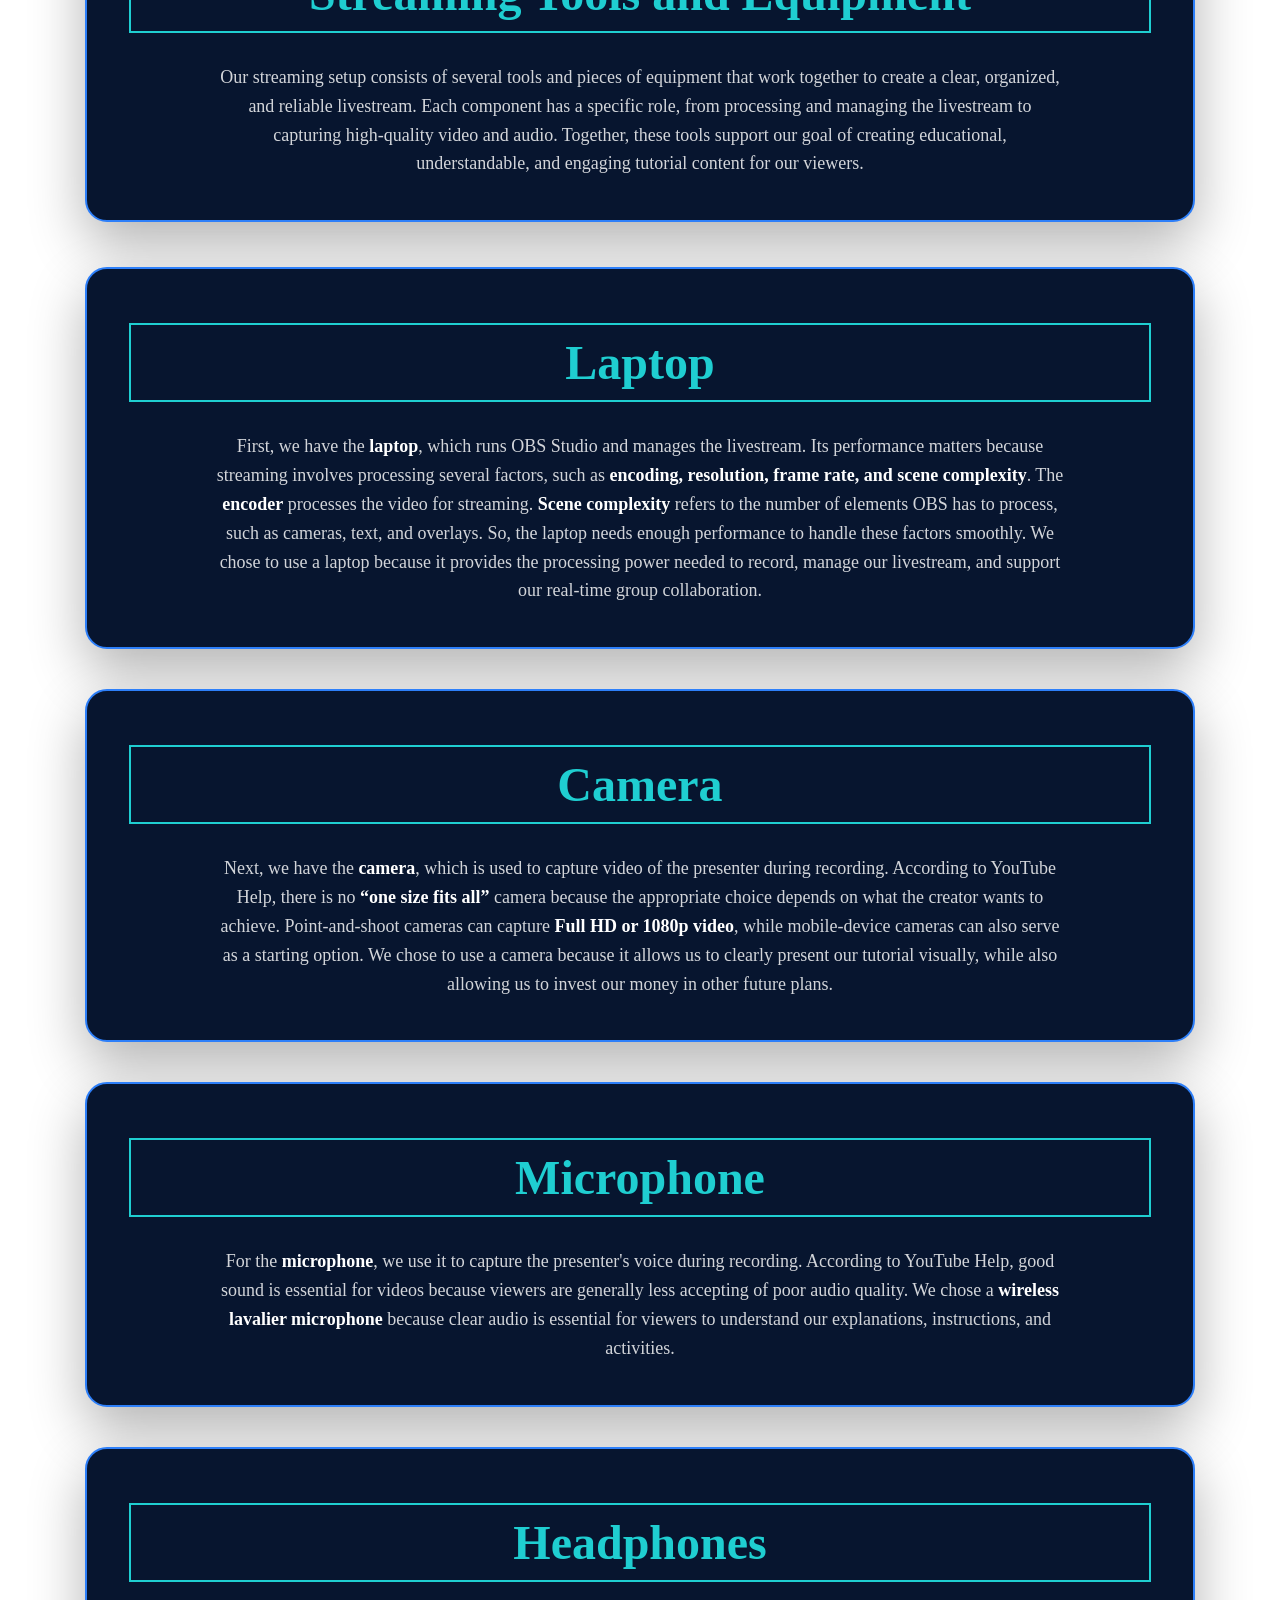
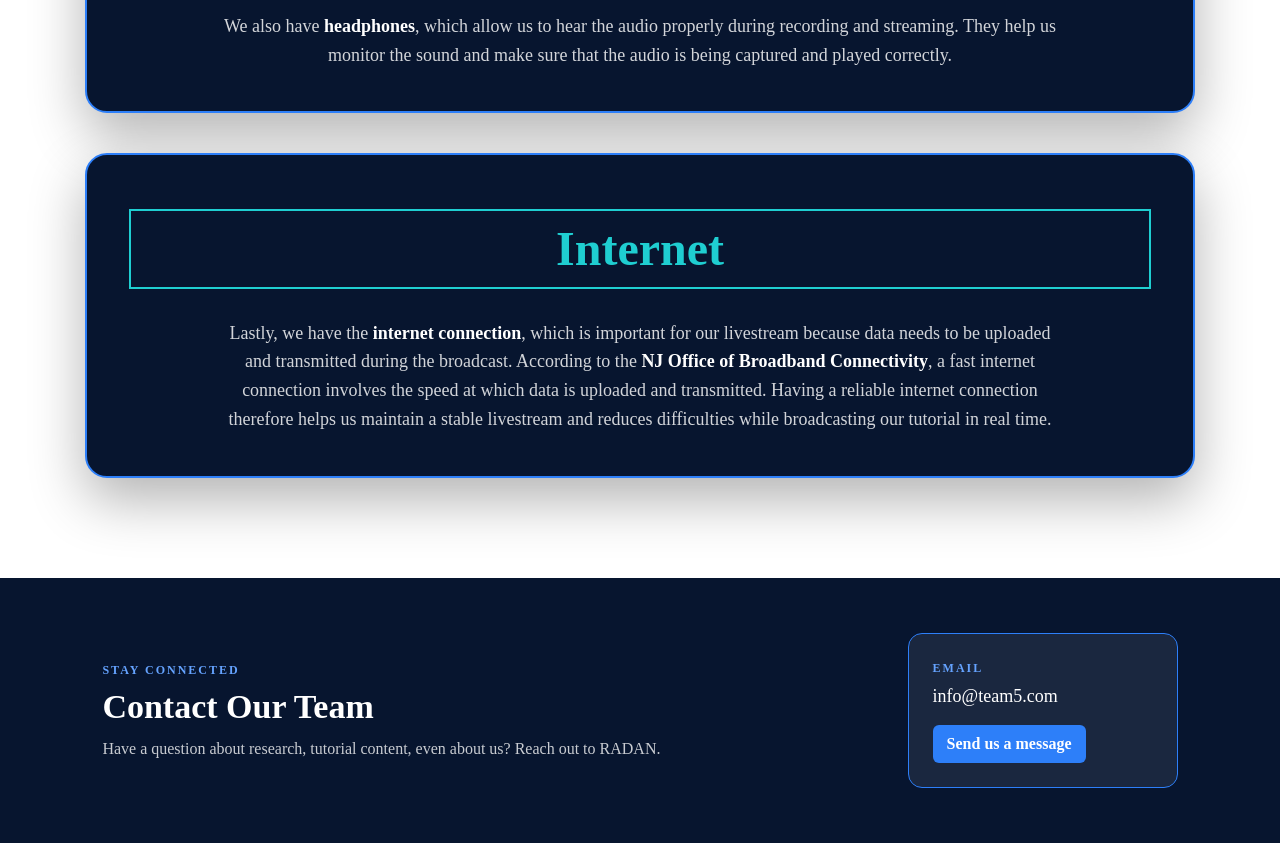
==== commit 37c22f53: "Update index.html" ====
--- a/index.html
+++ b/index.html
@@ -125,26 +125,25 @@
     <div class="purpose-grid">
       <div class="purpose-card">
         <h3>Who this website is for</h3>
-        <p>This website is designed for beginners, students, and curious learners who want to understand JavaScript and
-          streaming in a simple, friendly way.</p>
+        <p>This website is designed for beginners, students, and curious learners who want to understand various concepts: basic research and
+          streaming, in a simple, friendly way.</p>
       </div>
 
       <div class="purpose-card">
         <h3>What you can expect to learn</h3>
-        <p>You can expect clear explanations, beginner-friendly examples, and helpful guidance on how JavaScript
-          supports modern web development and digital content.</p>
+        <p>You can expect clear explanations, beginner-friendly examples, and helpful guidance.</p>
       </div>
 
       <div class="purpose-card">
         <h3 id="Mission">Our Mission</h3>
-        <p>To make learning JavaScript and streaming more approachable, practical, and inspiring for everyday learners
+        <p>To make learning and streaming more practical, captivating—— more satisfying and inspiring for everyday learners
           and future creators.</p>
       </div>
 
       <div class="purpose-card">
         <h3 id="Vision">Our Vision</h3>
-        <p>To build a learning space where students can grow confident, creative, and ready to explore the world of
-          coding and online media.</p>
+        <p>TTo build a learning space where students can grow confident, creative, and curious, while developing the skills and knowledge they need to explore new ideas, express themselves, and prepare for the future.
+</p>
       </div>
     </div>
   </div>
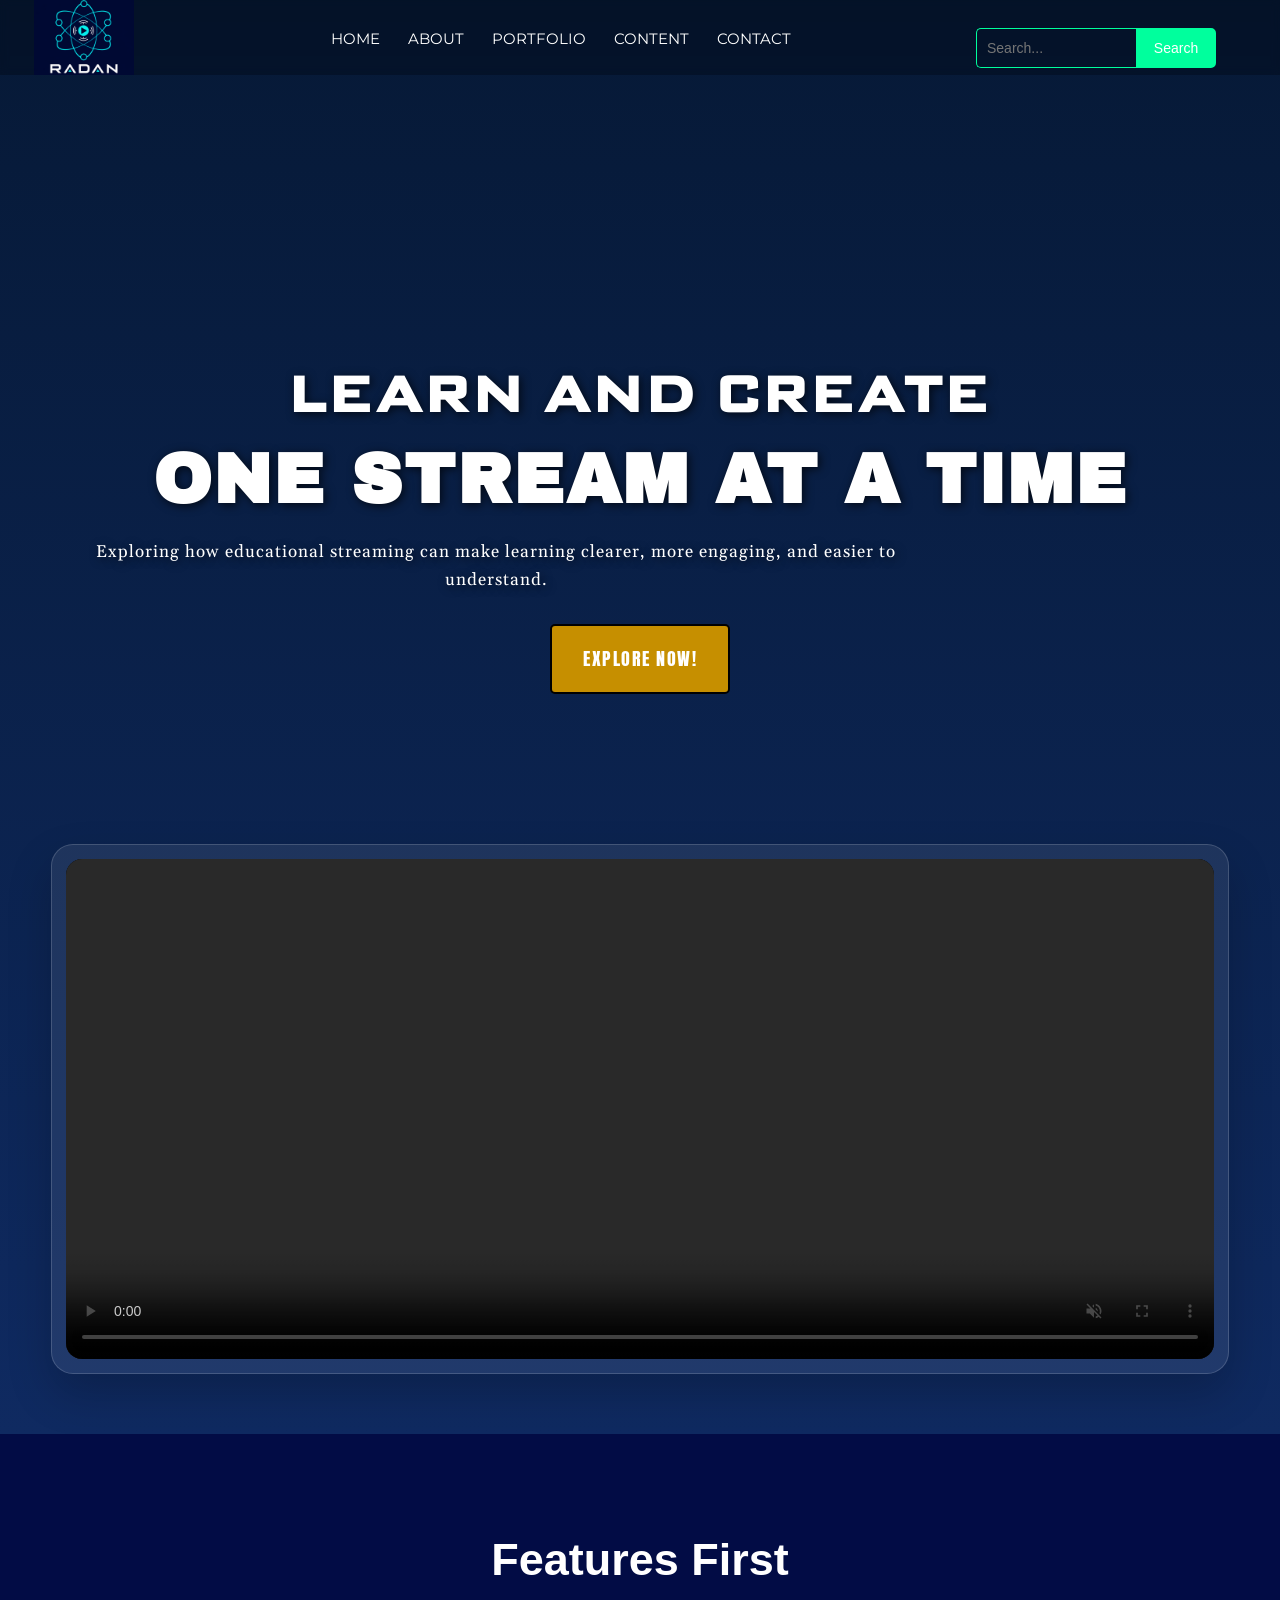
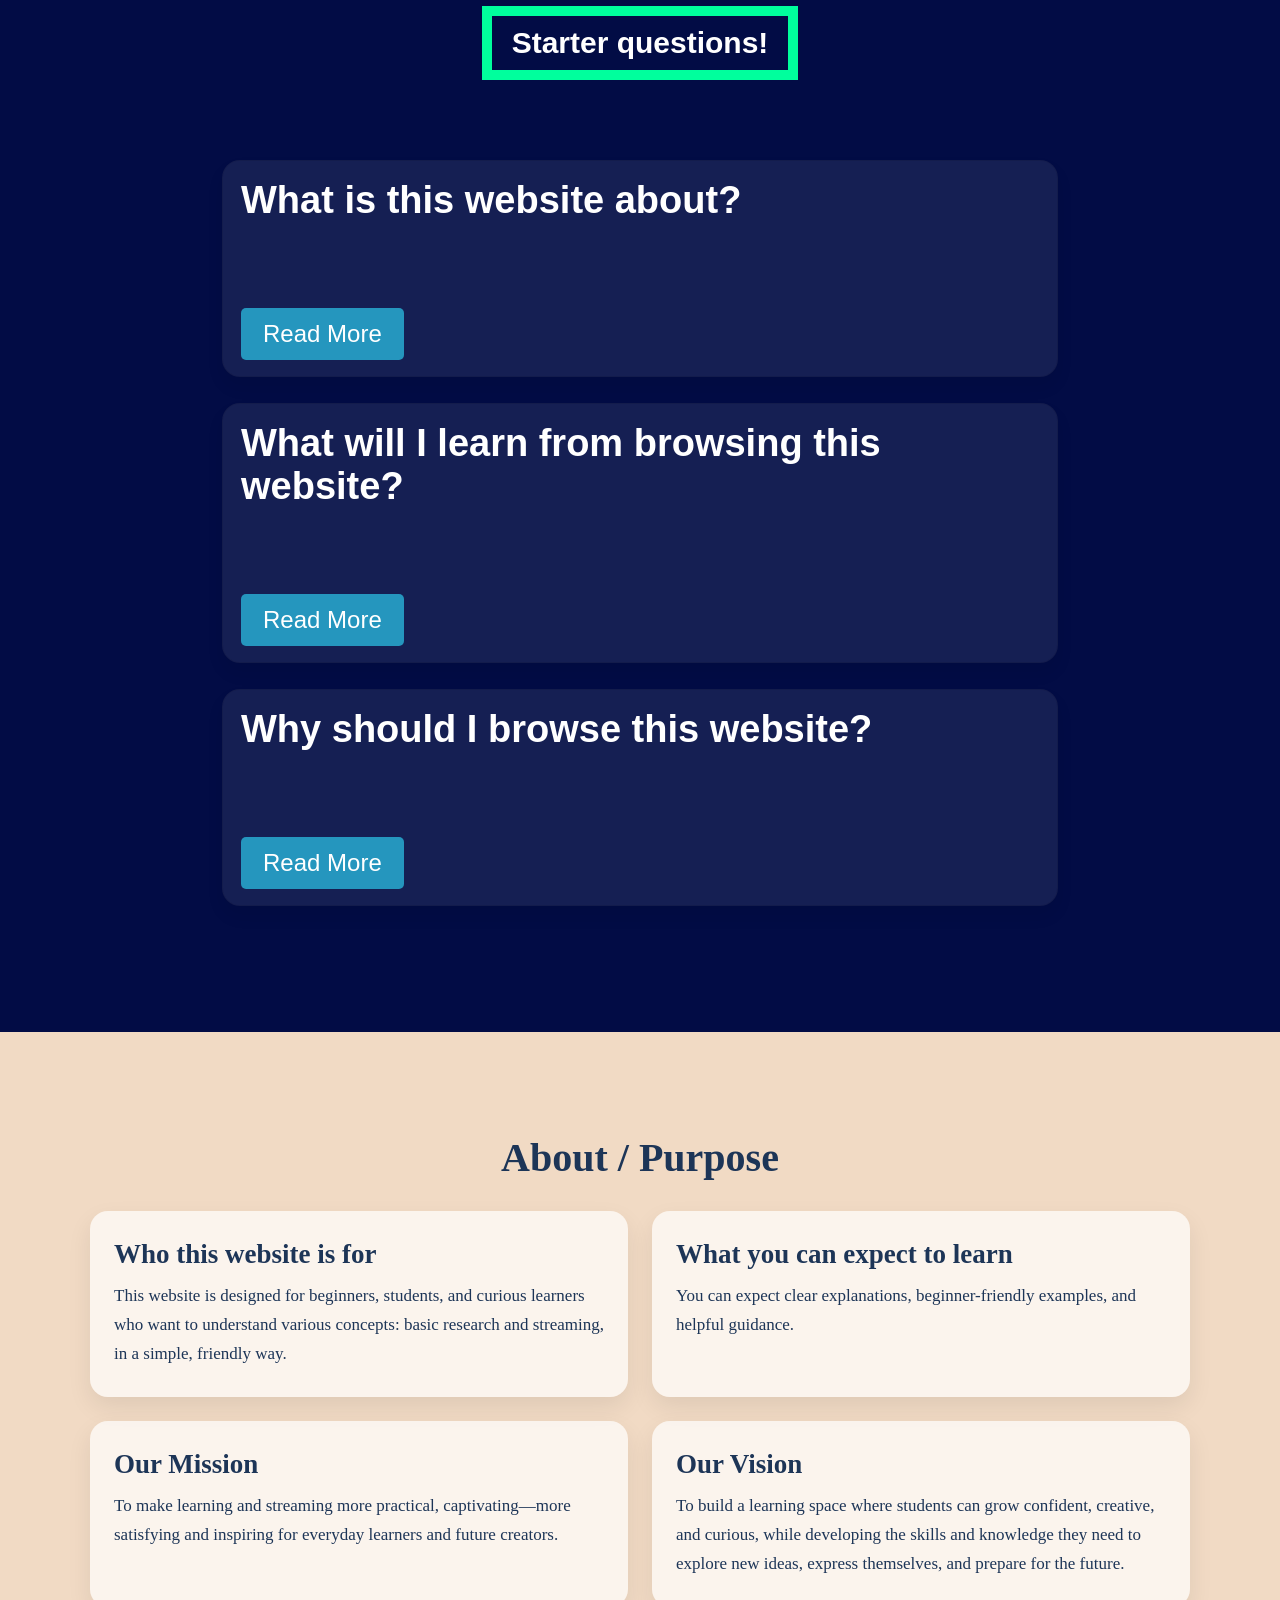
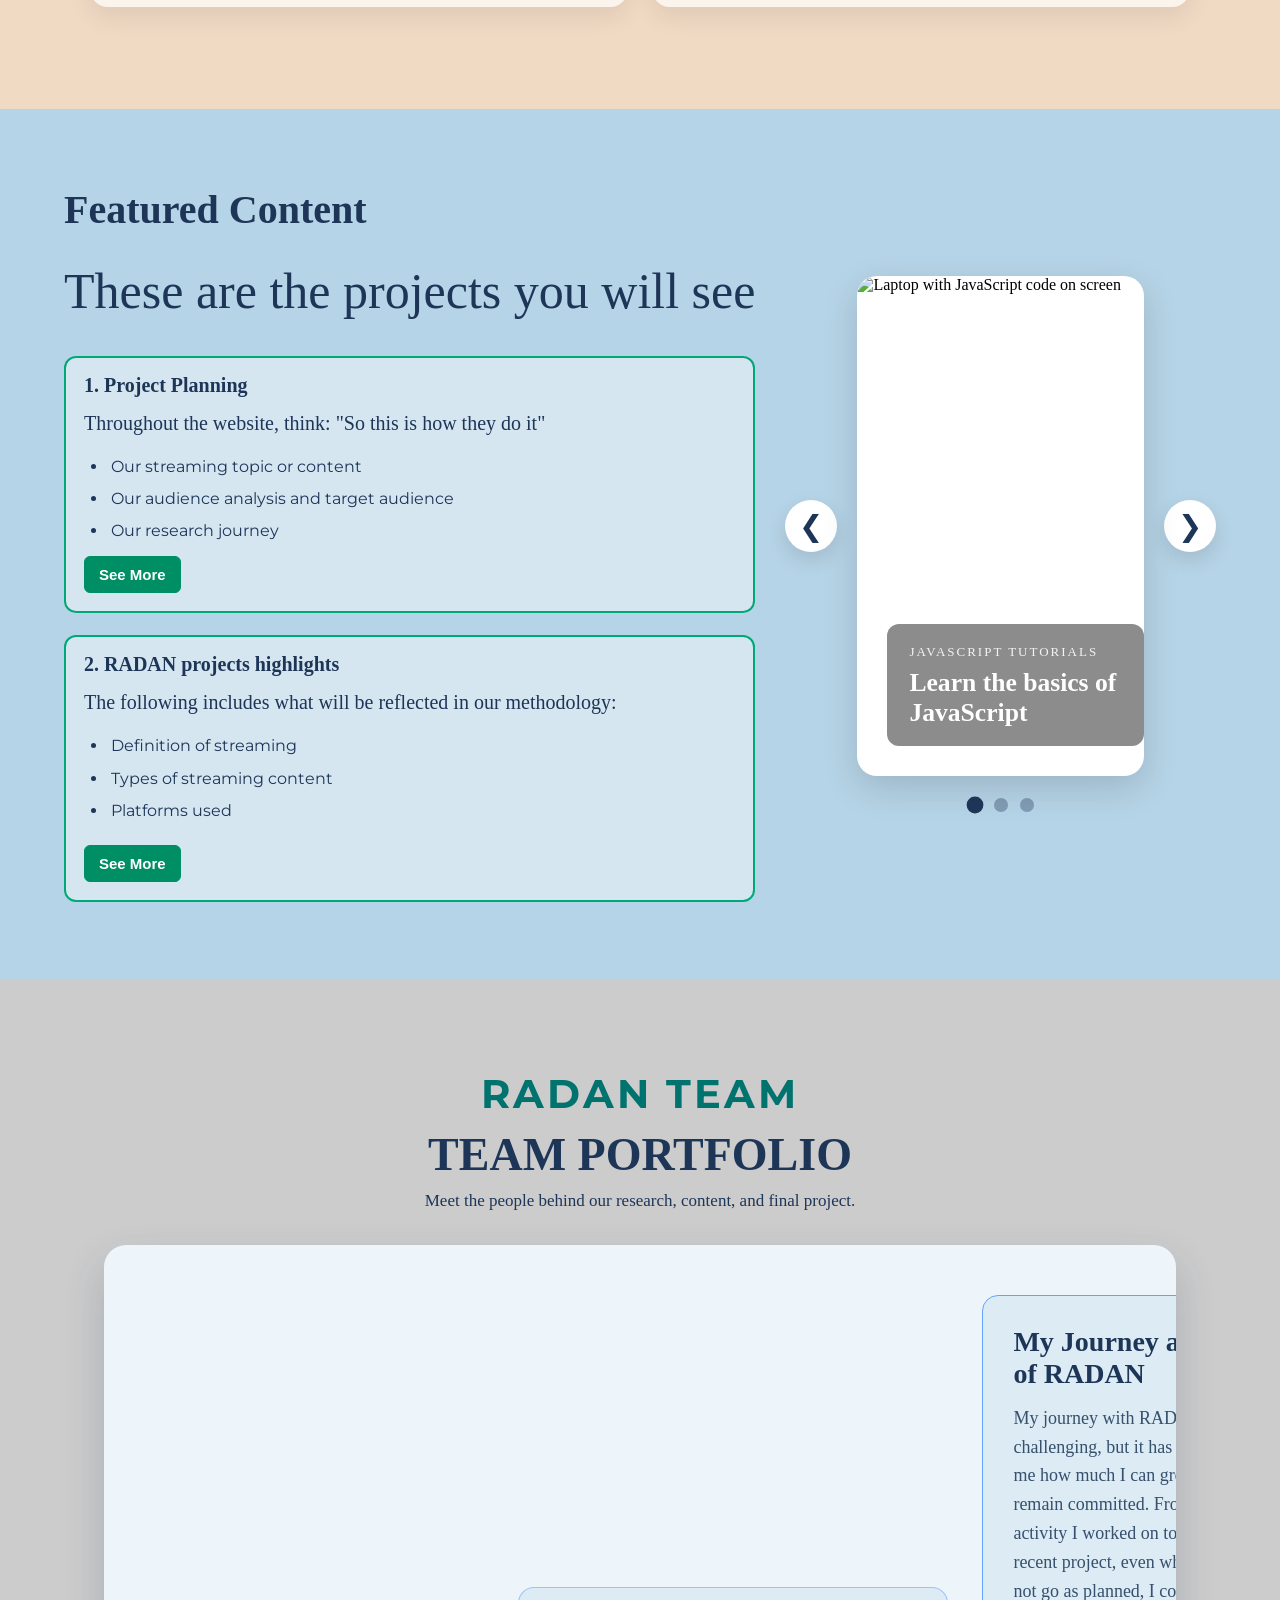
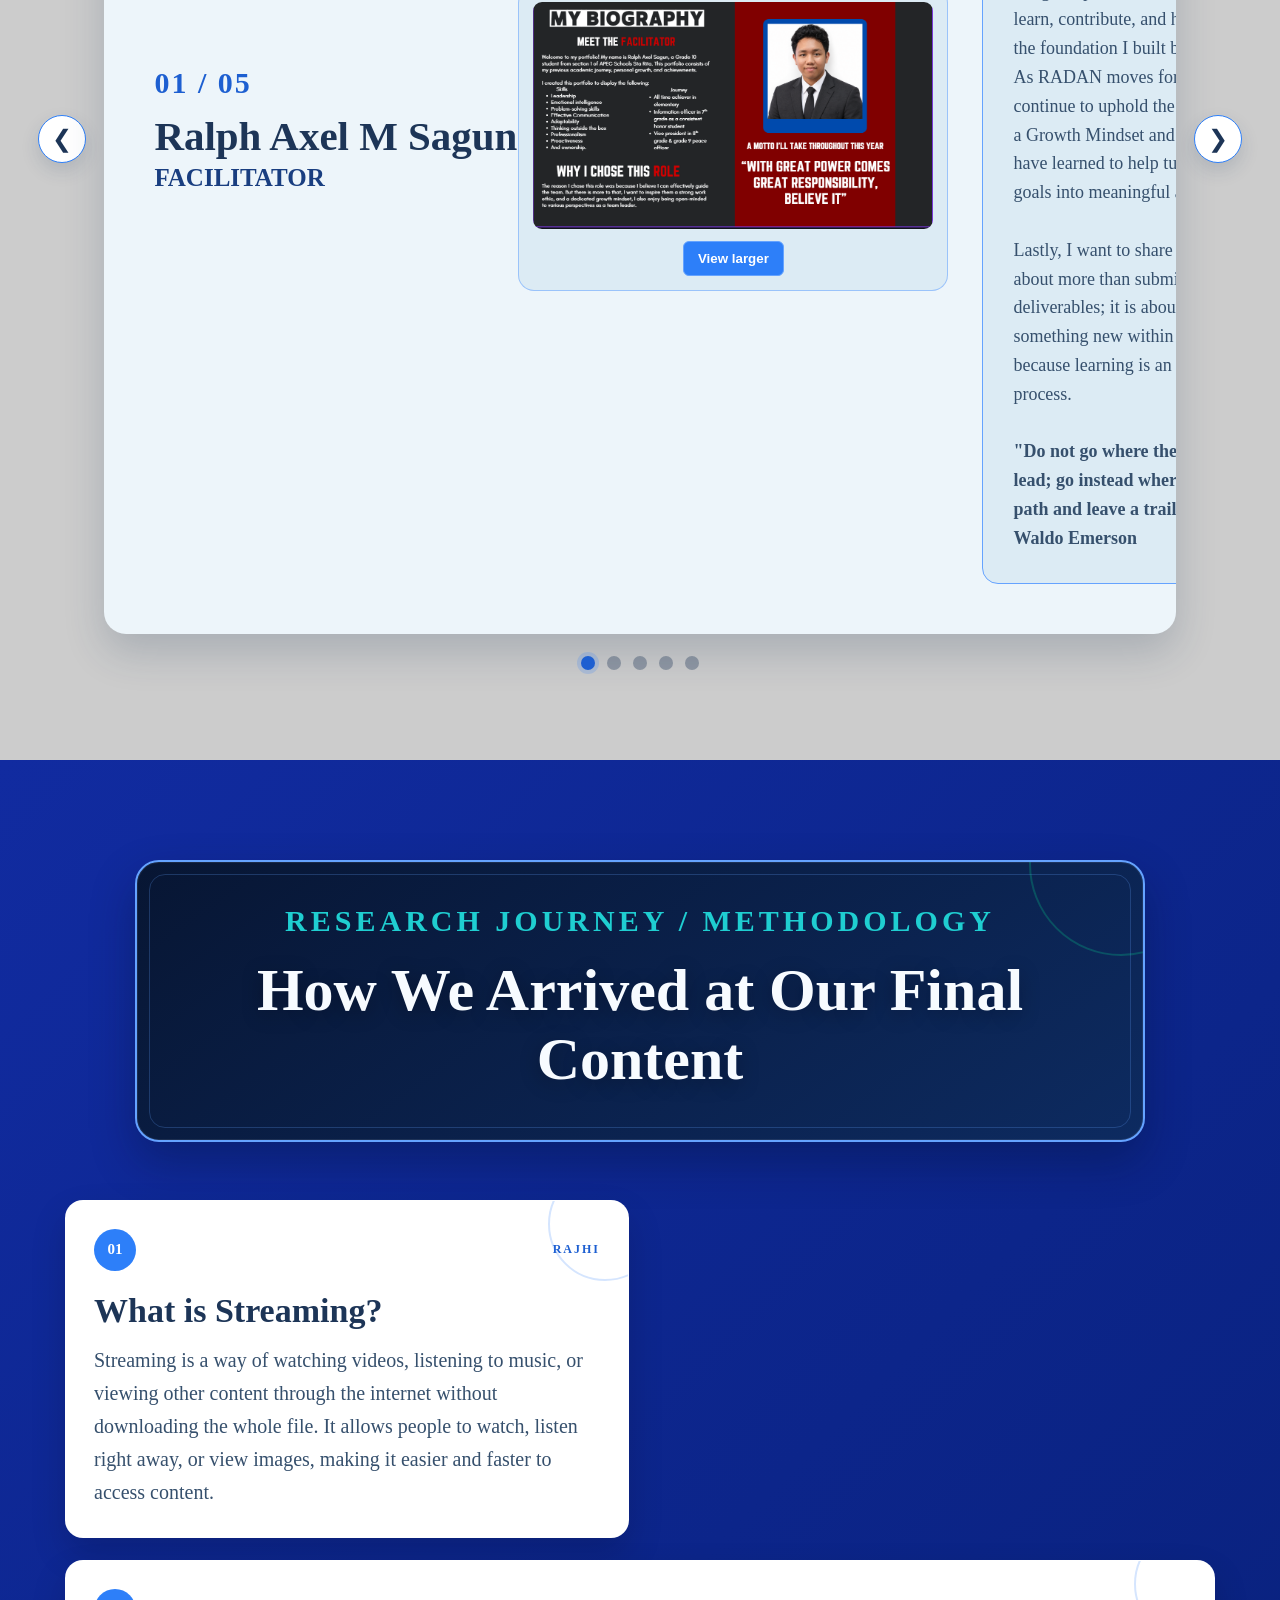
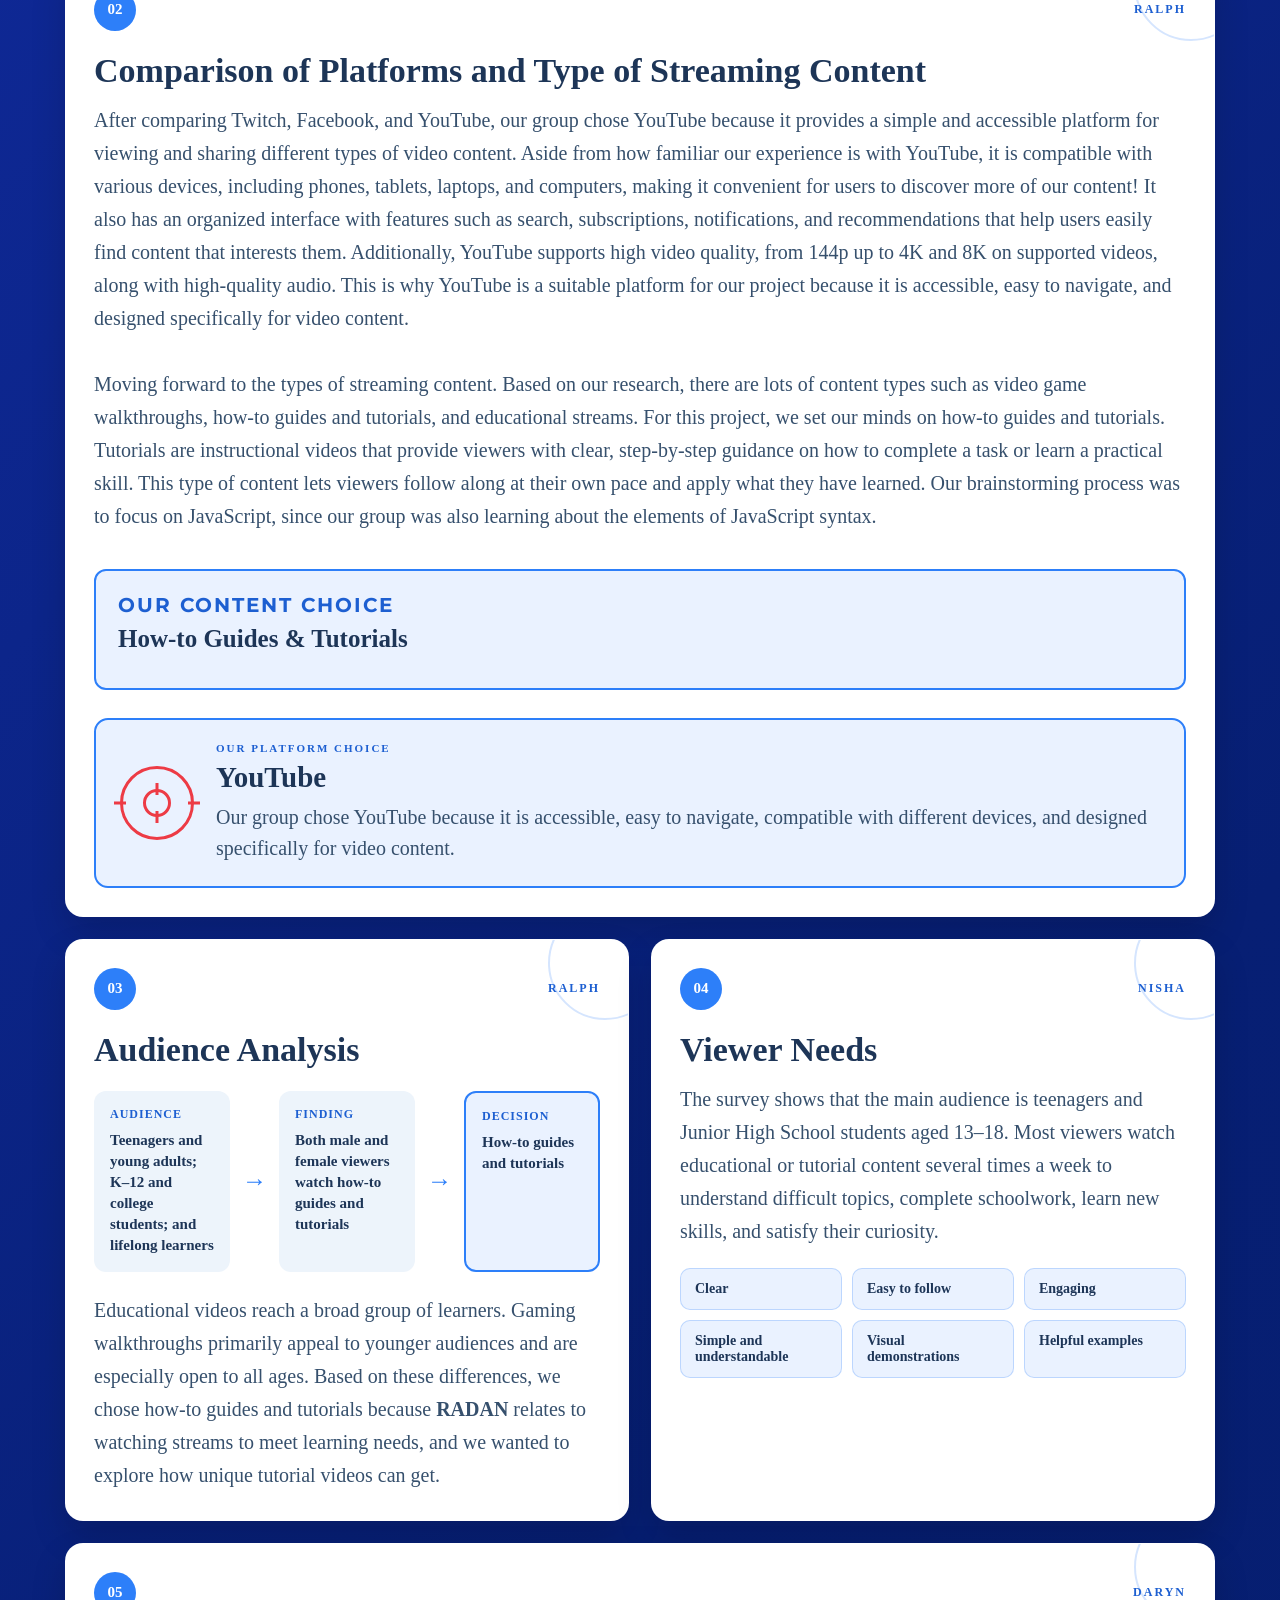
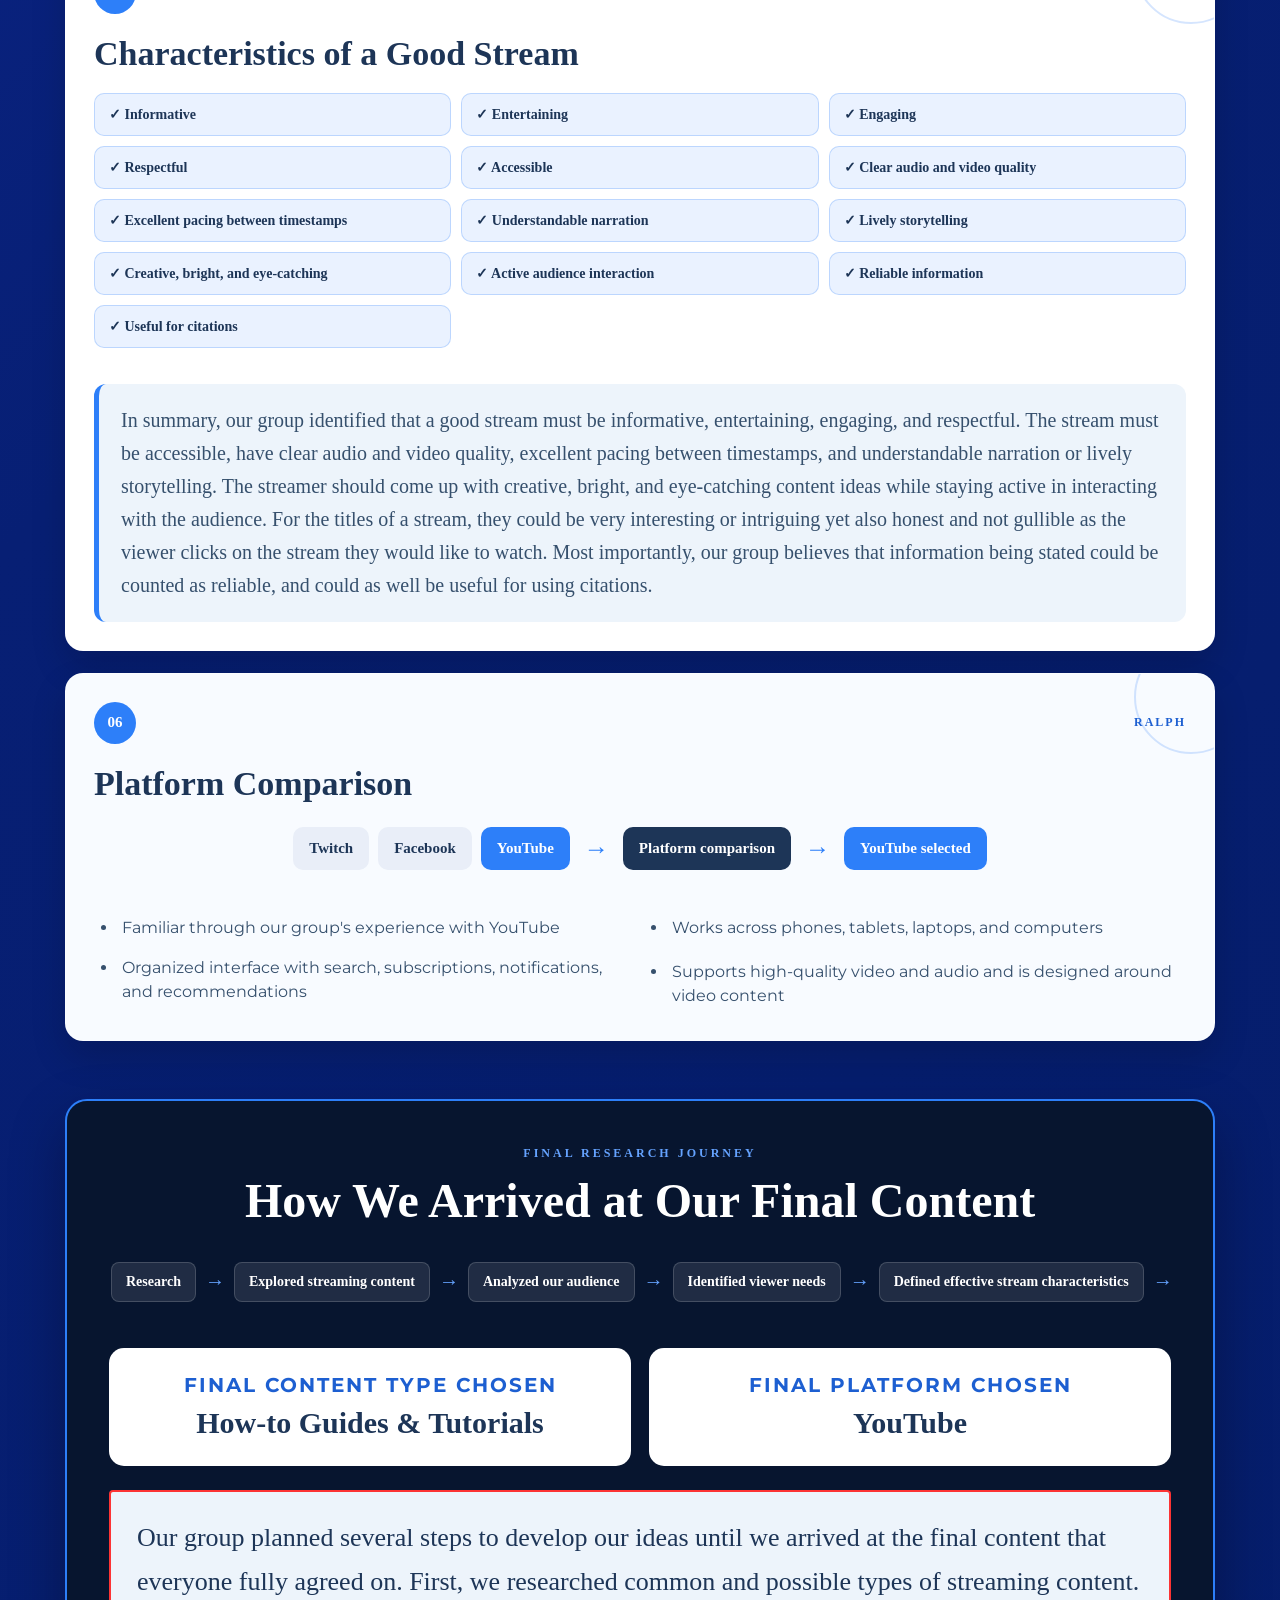
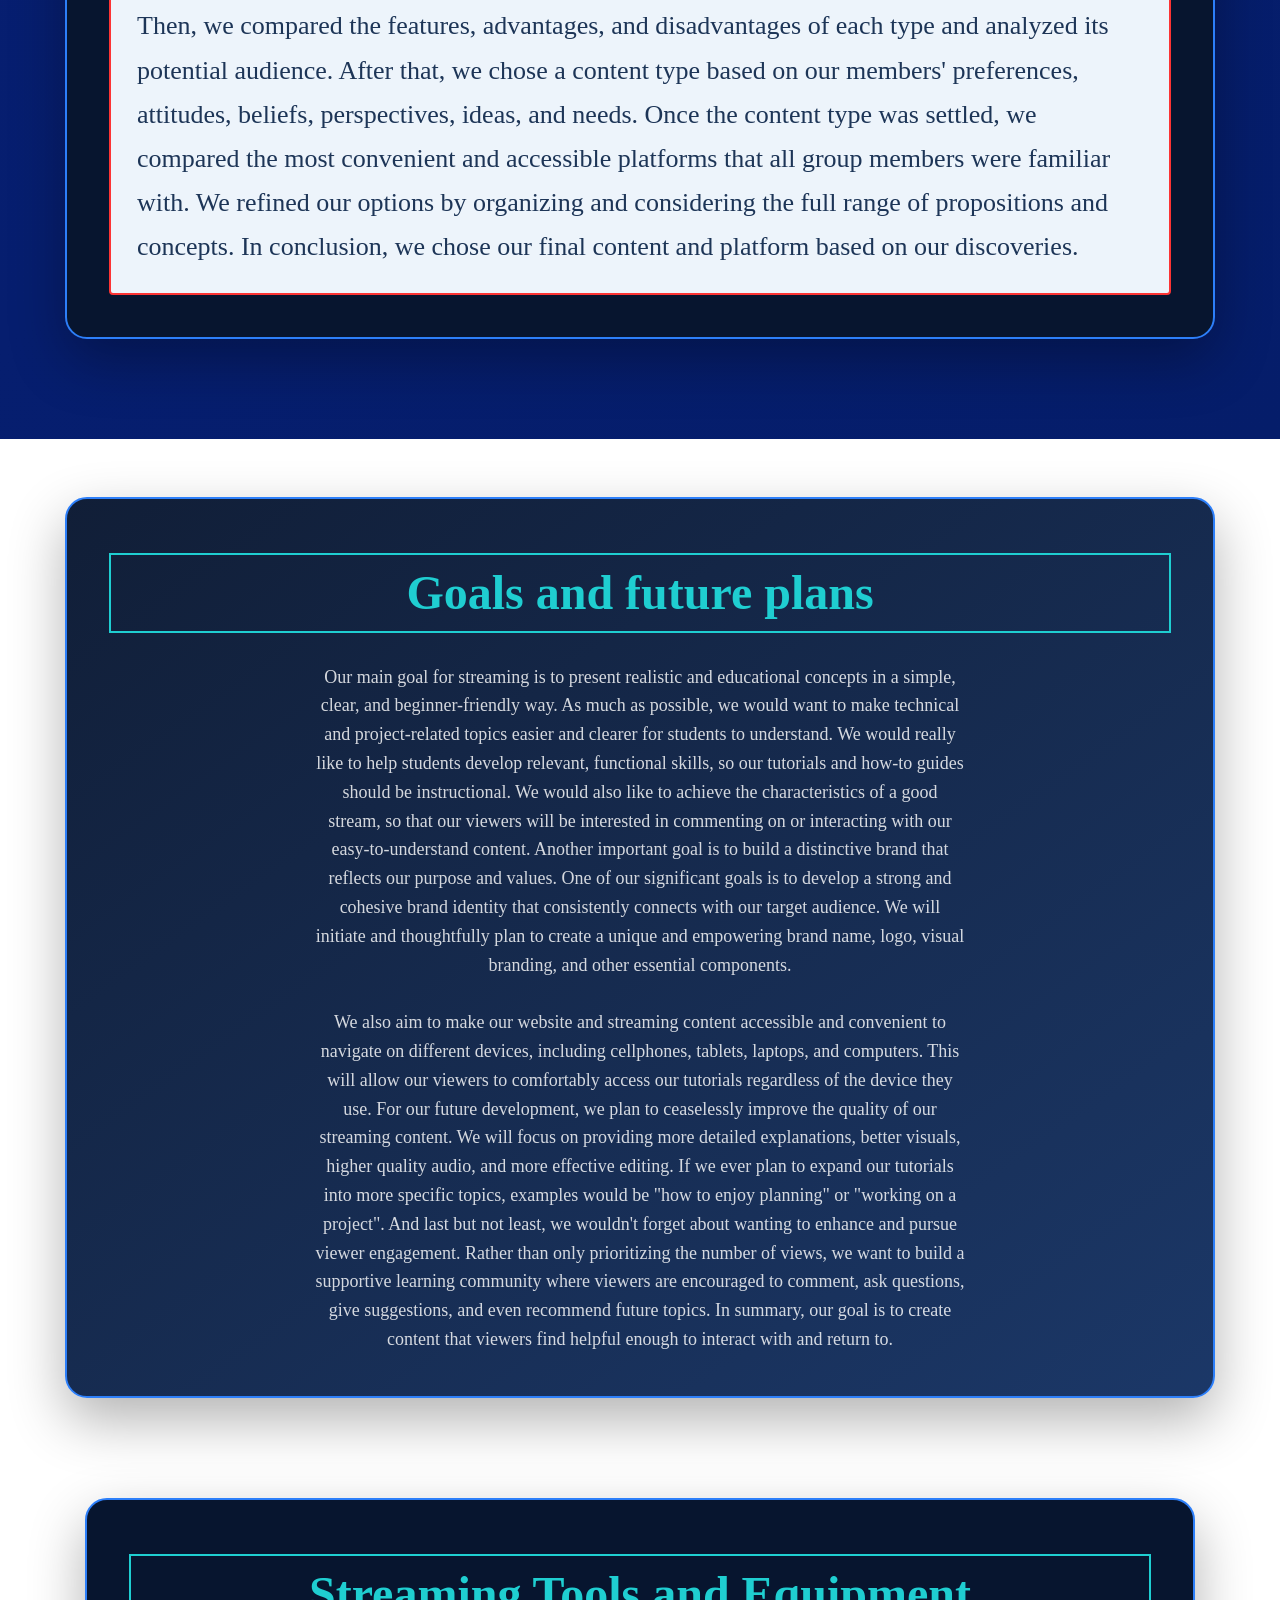
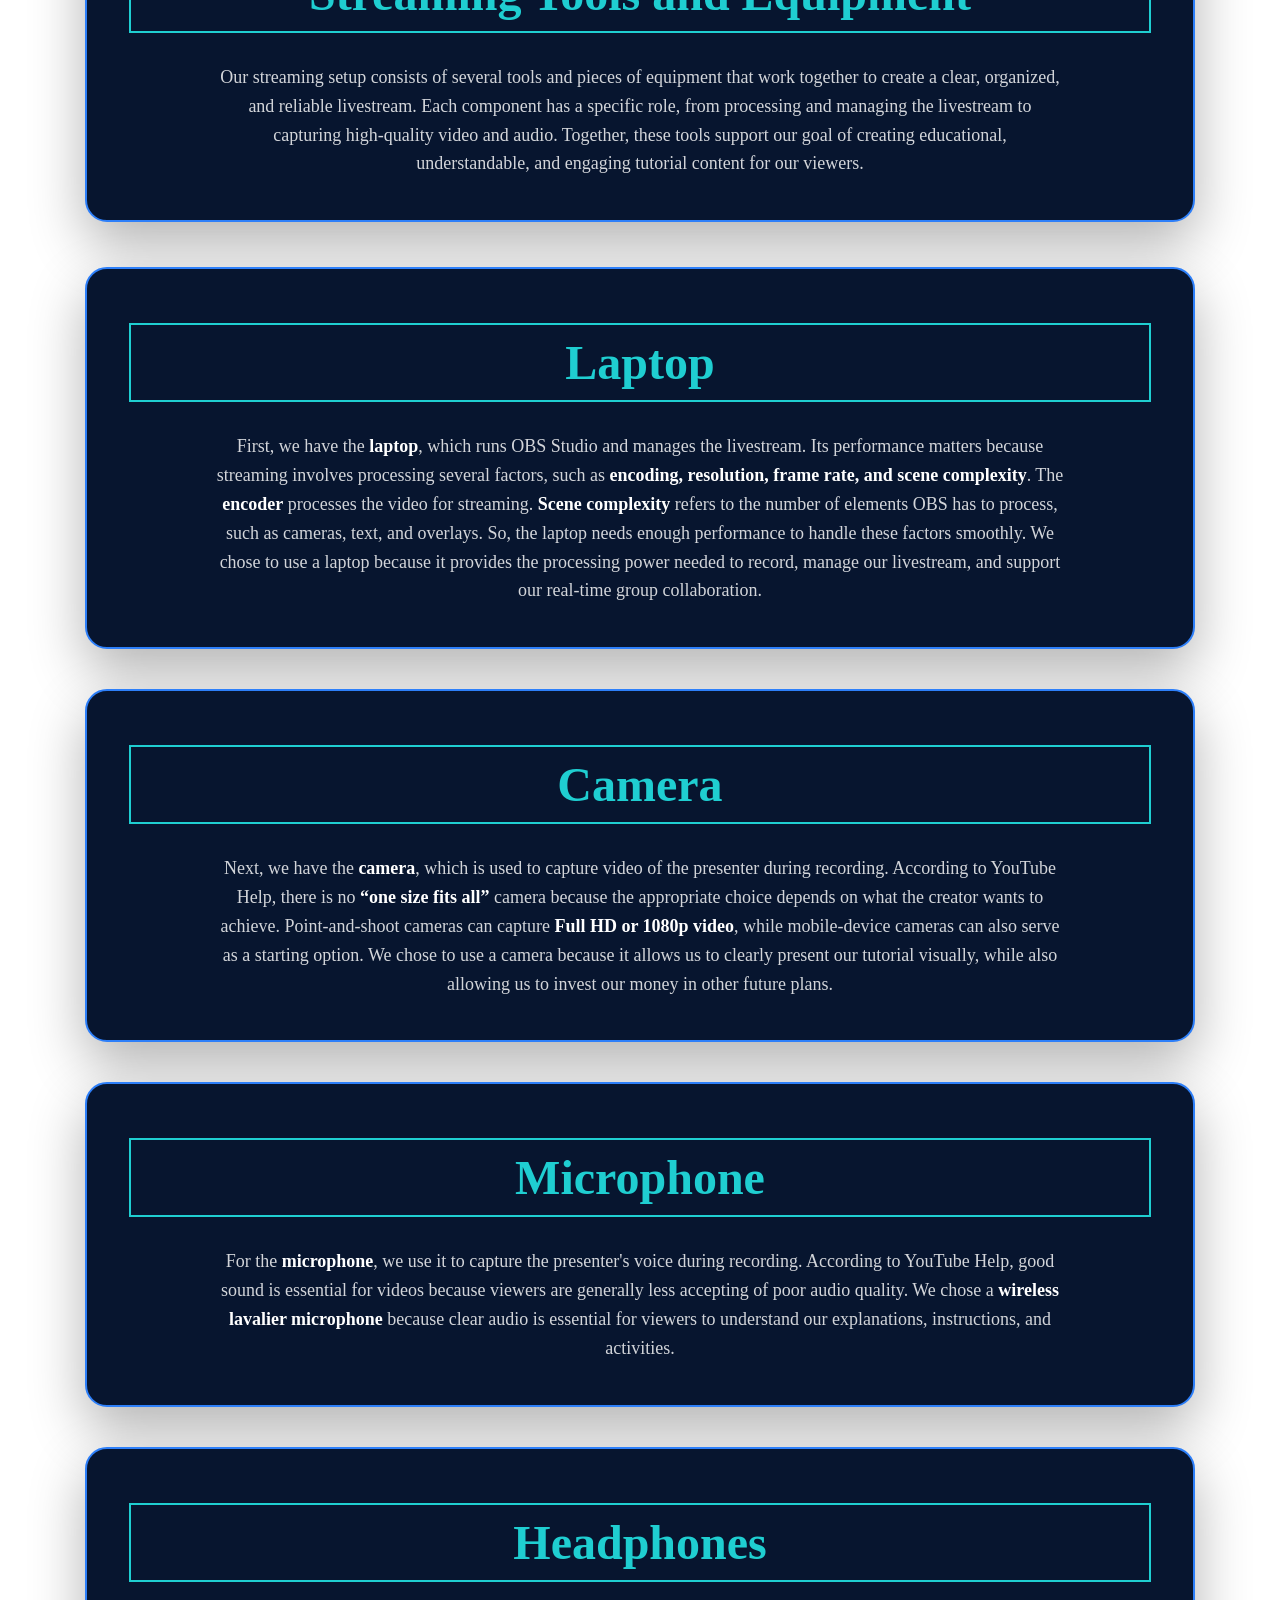
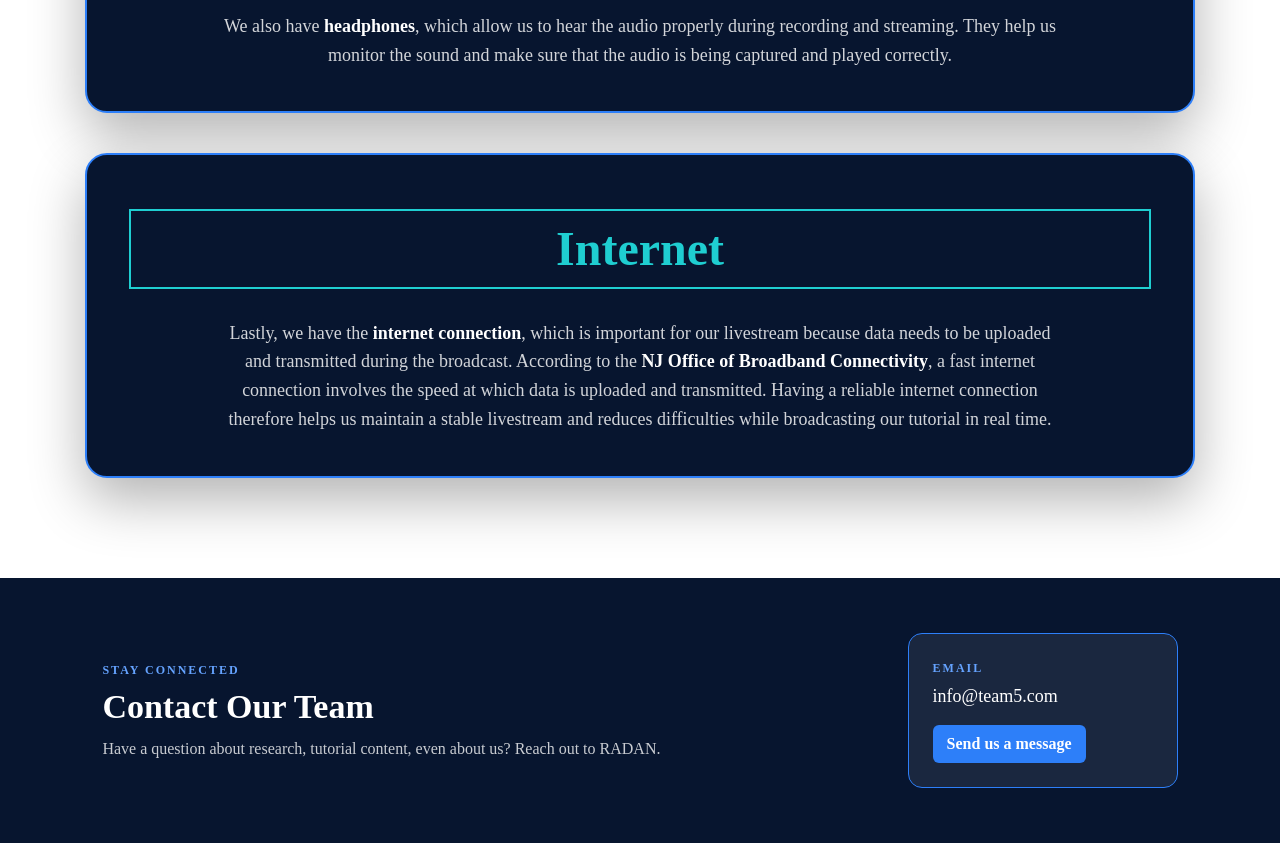
==== commit 7613e7d1: "Update index.html" ====
--- a/index.html
+++ b/index.html
@@ -136,13 +136,13 @@
 
       <div class="purpose-card">
         <h3 id="Mission">Our Mission</h3>
-        <p>To make learning and streaming more practical, captivating—— more satisfying and inspiring for everyday learners
+        <p>To make learning and streaming more practical, captivating—more satisfying and inspiring for everyday learners
           and future creators.</p>
       </div>
 
       <div class="purpose-card">
         <h3 id="Vision">Our Vision</h3>
-        <p>TTo build a learning space where students can grow confident, creative, and curious, while developing the skills and knowledge they need to explore new ideas, express themselves, and prepare for the future.
+        <p>To build a learning space where students can grow confident, creative, and curious, while developing the skills and knowledge they need to explore new ideas, express themselves, and prepare for the future.
 </p>
       </div>
     </div>
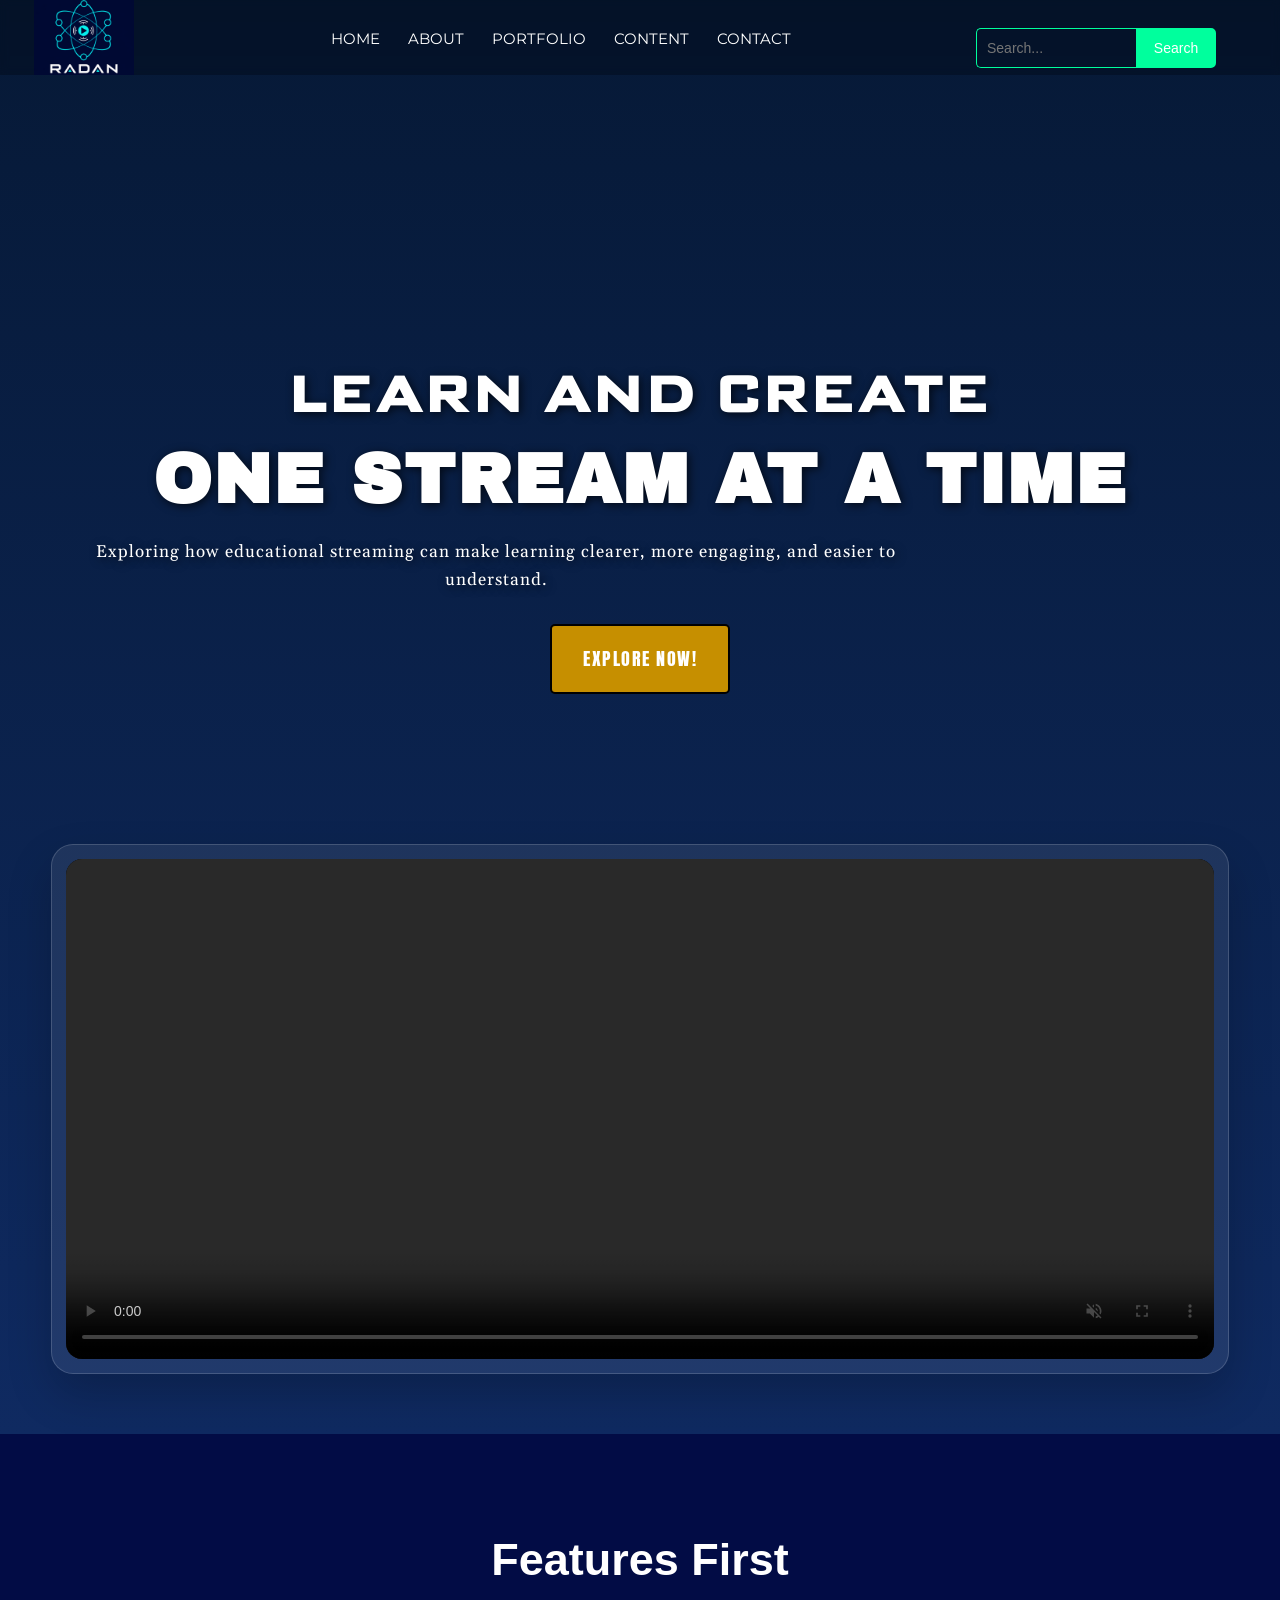
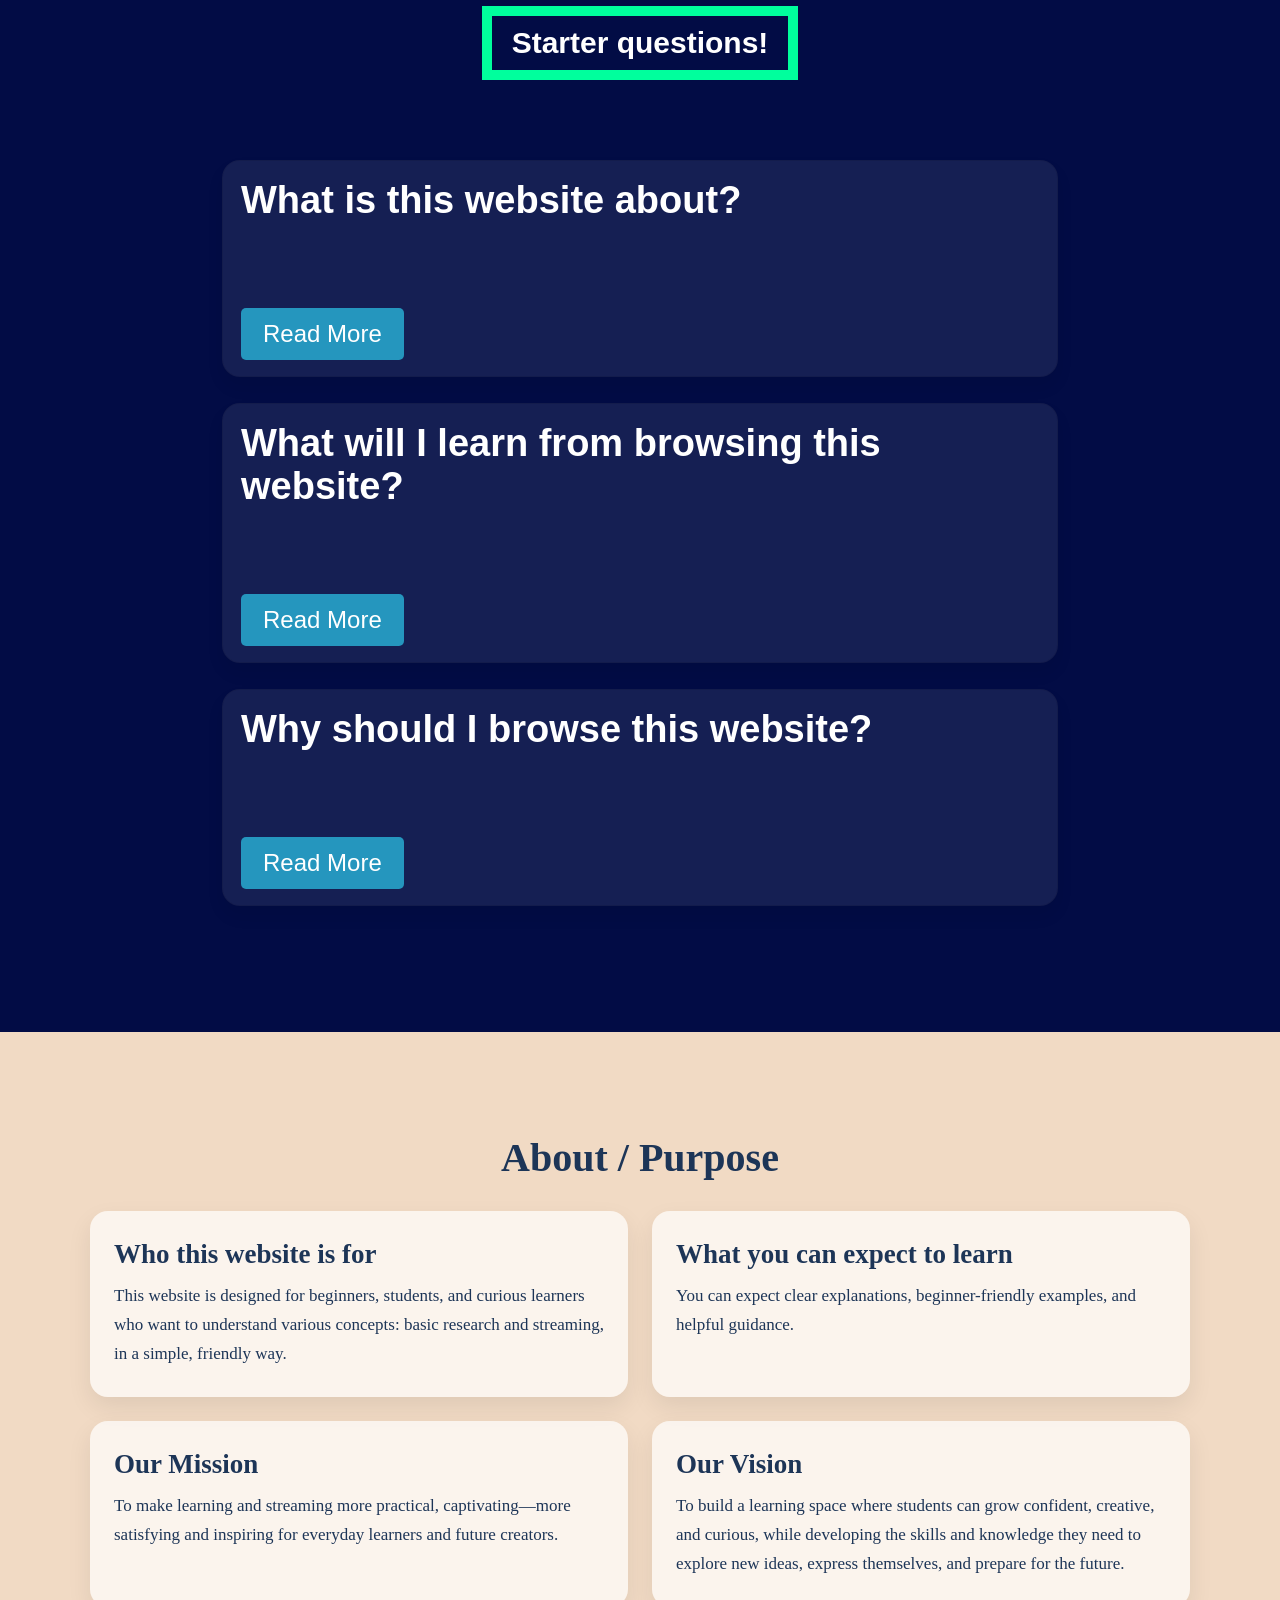
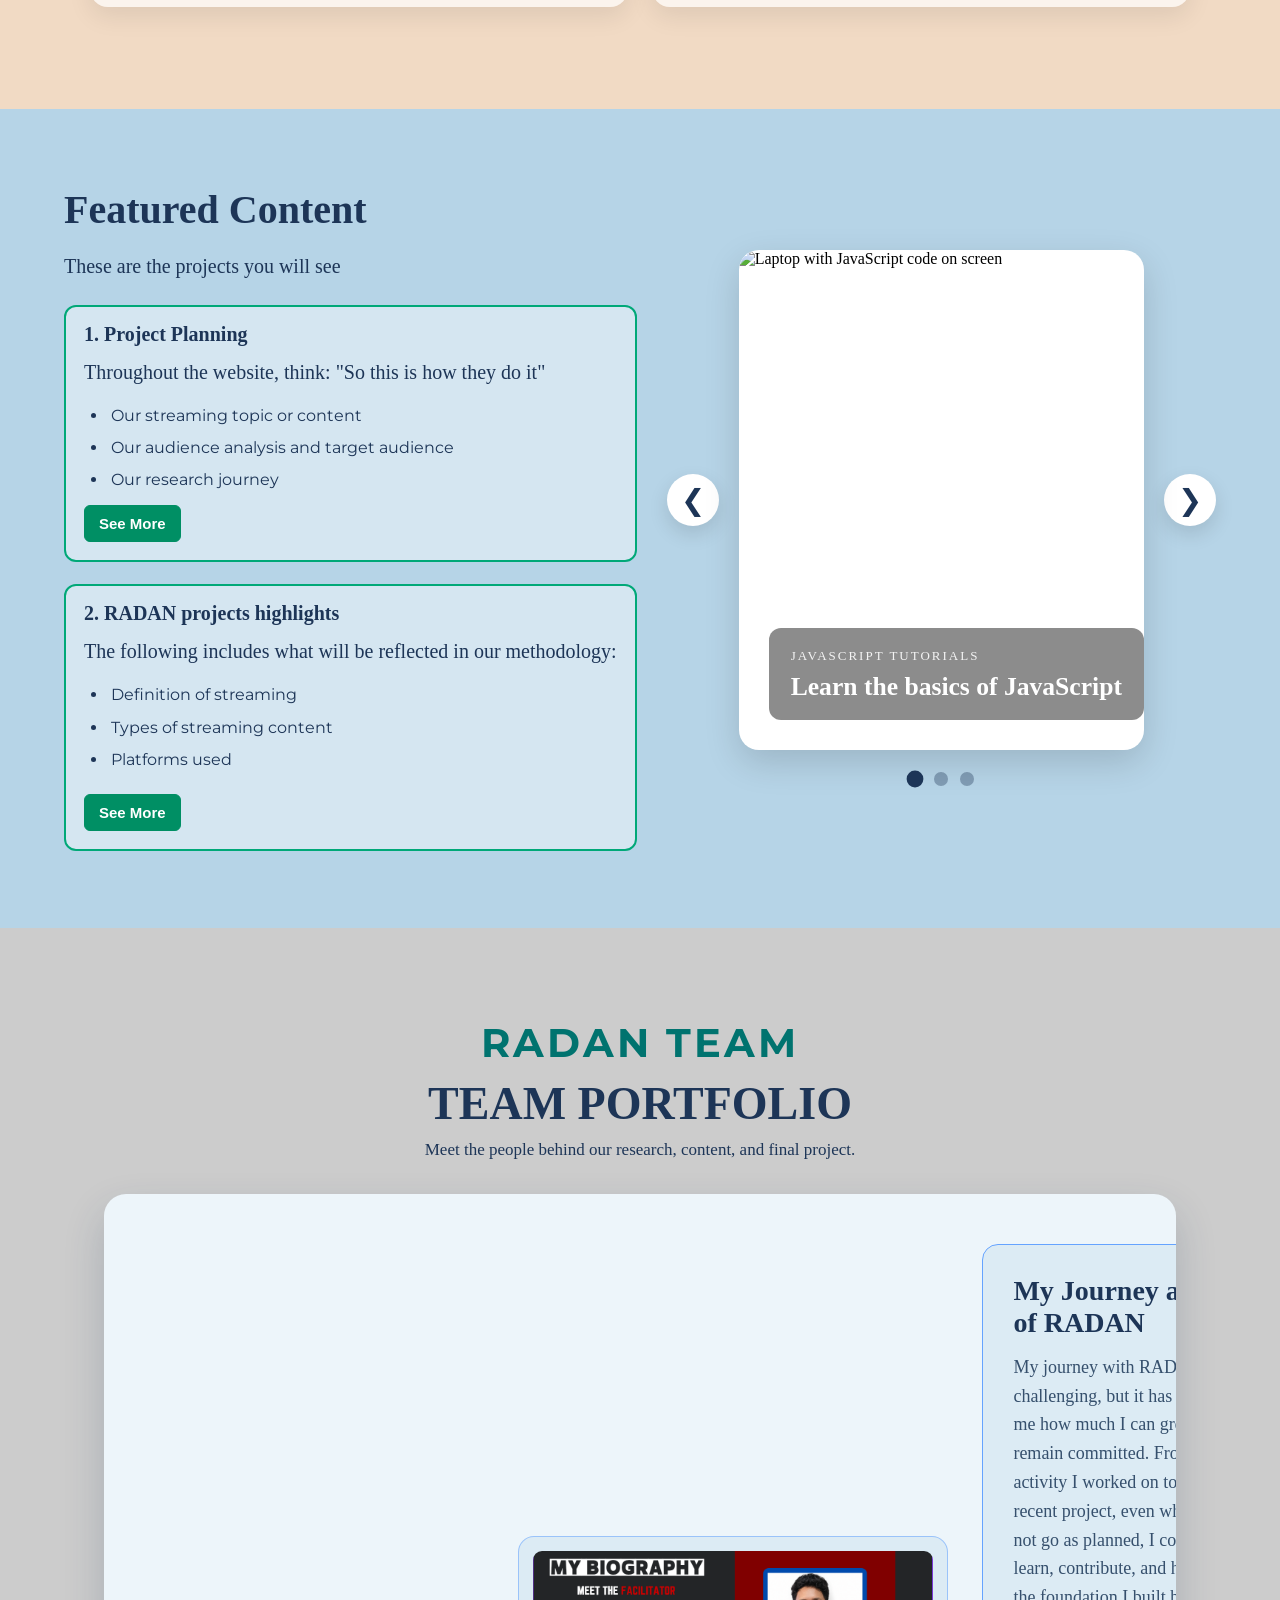
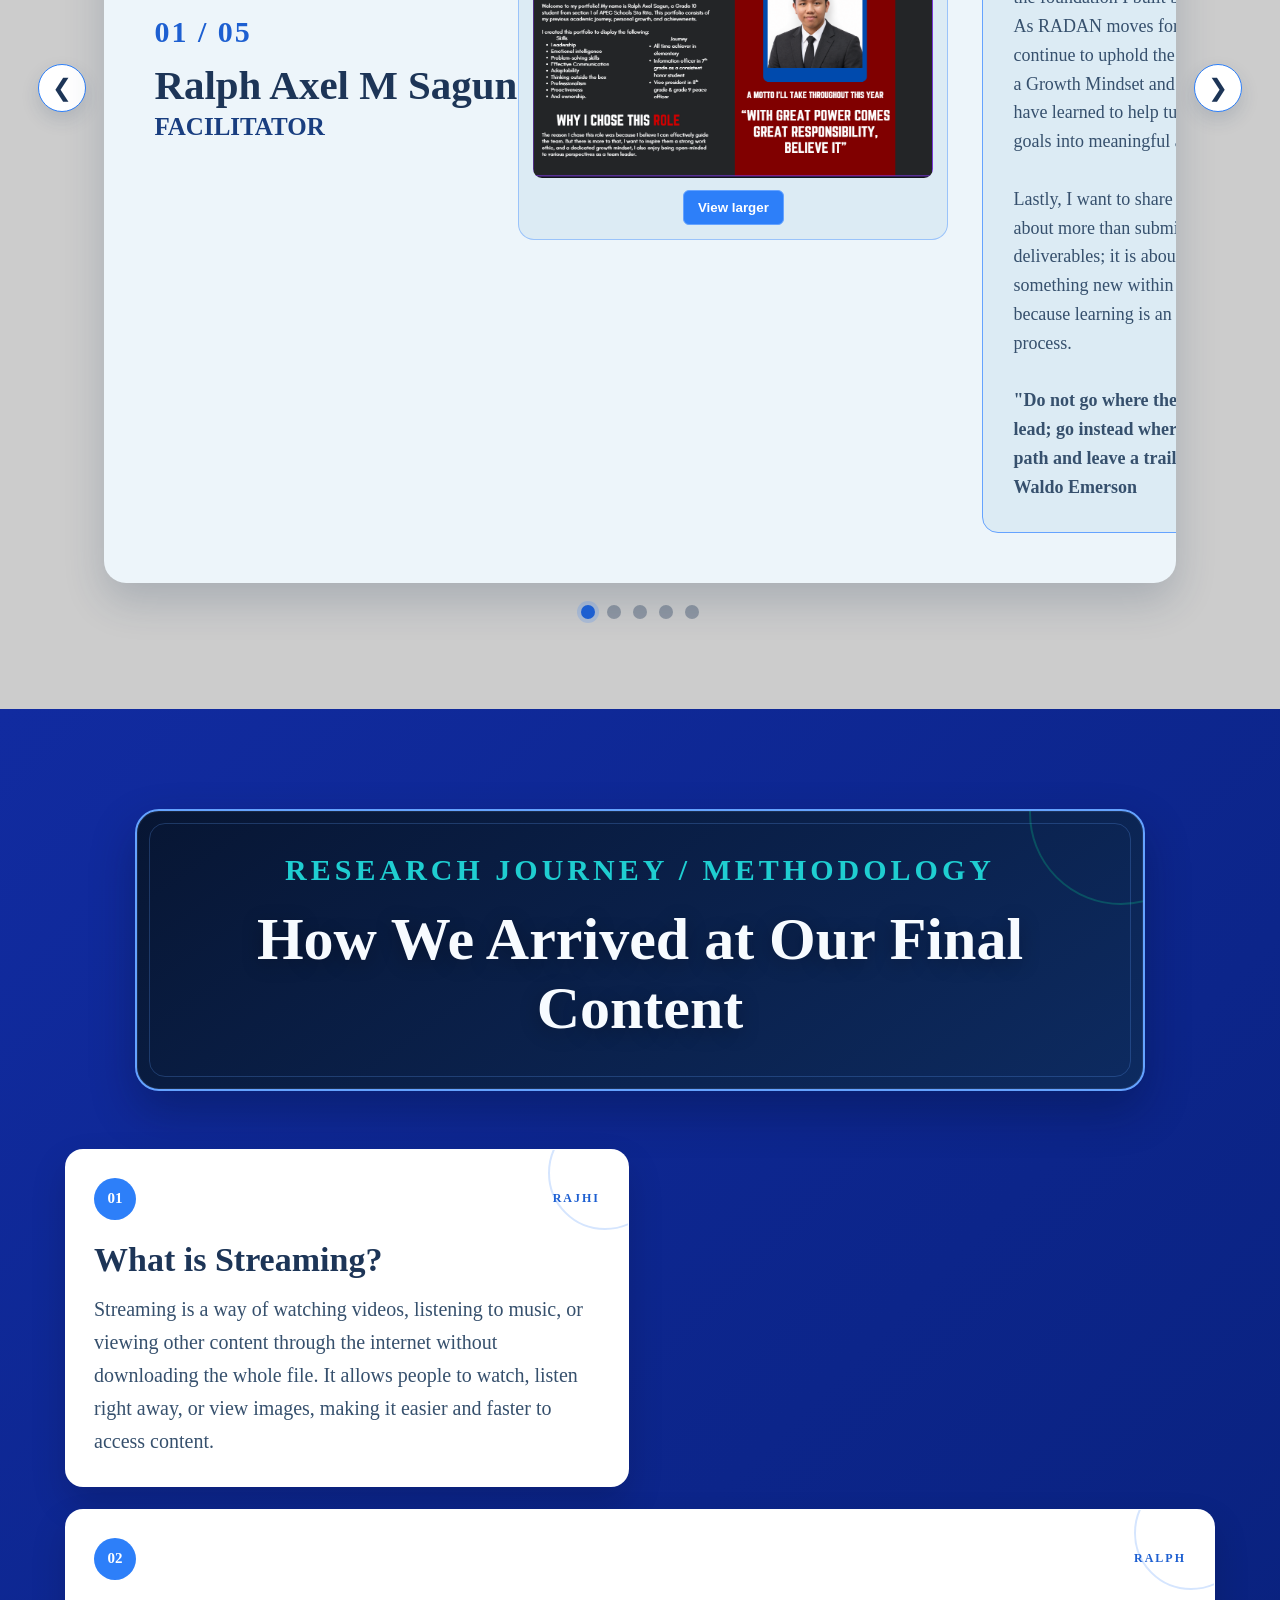
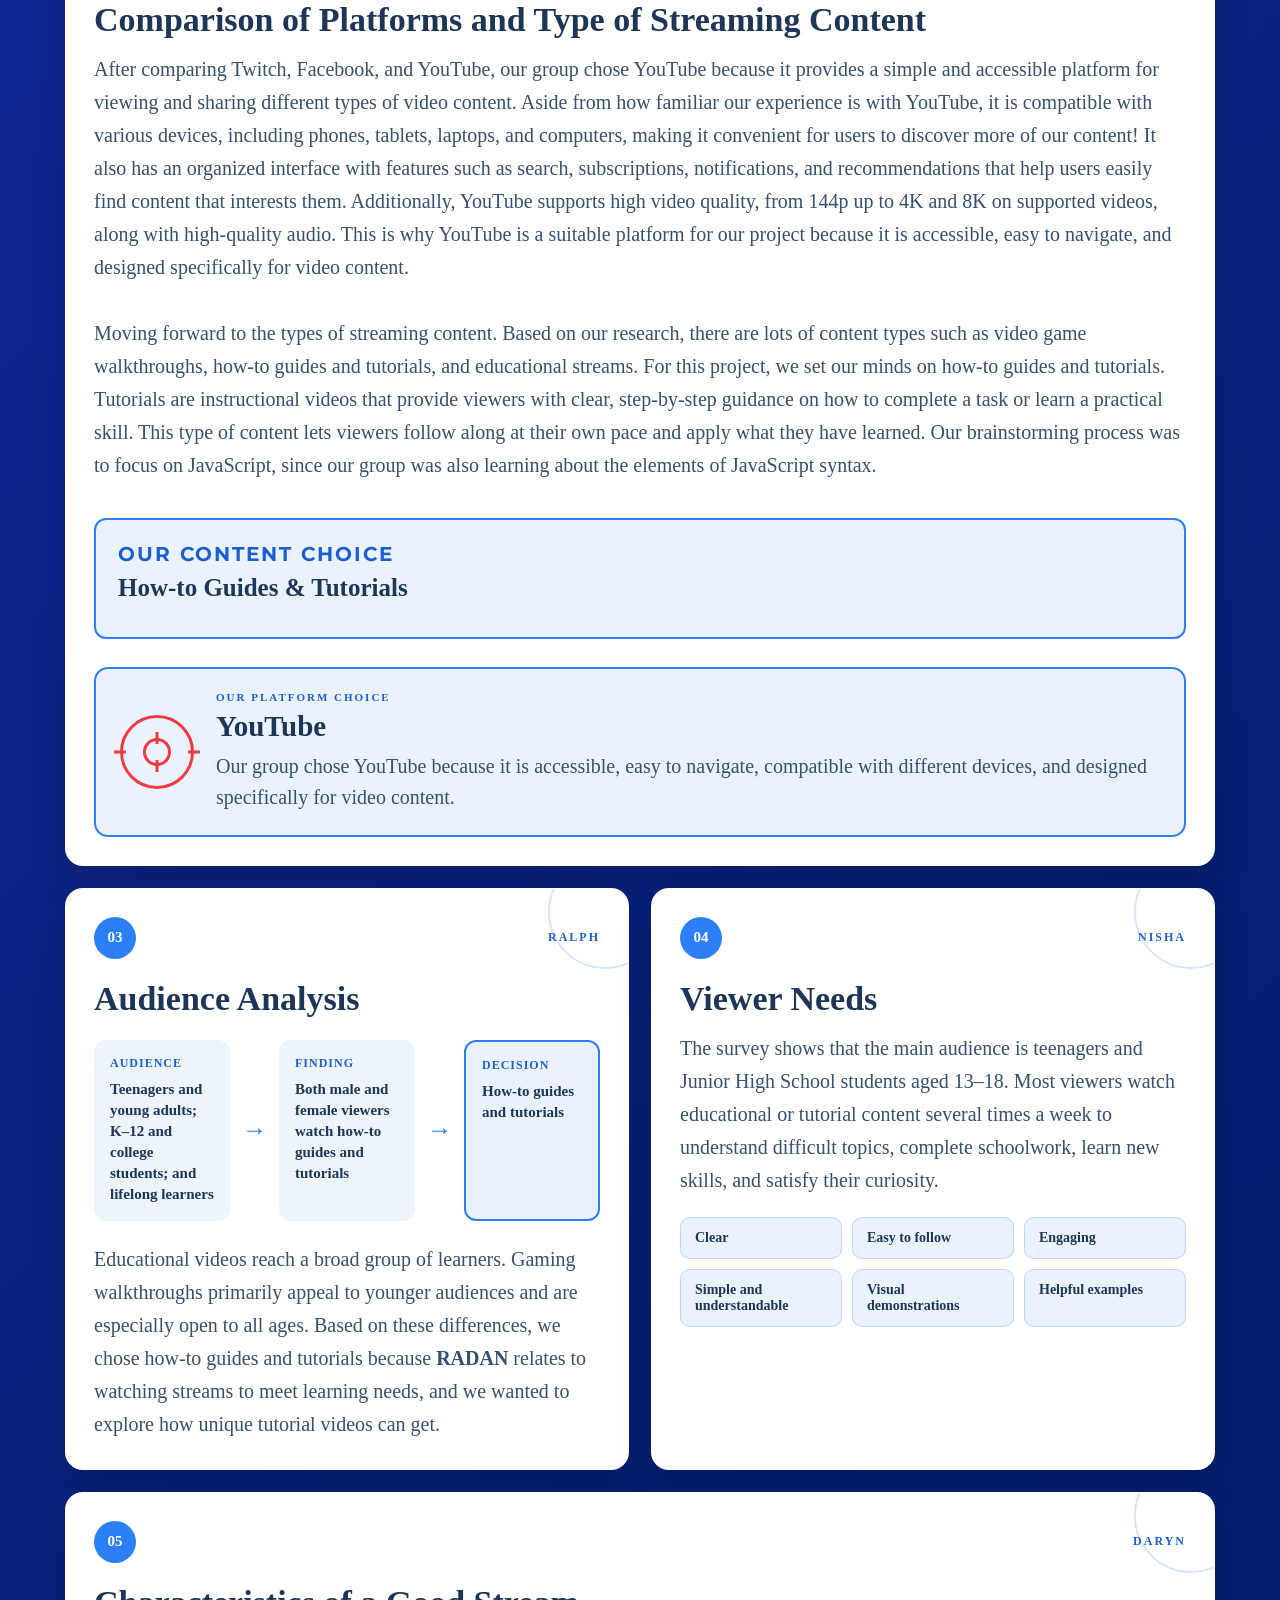
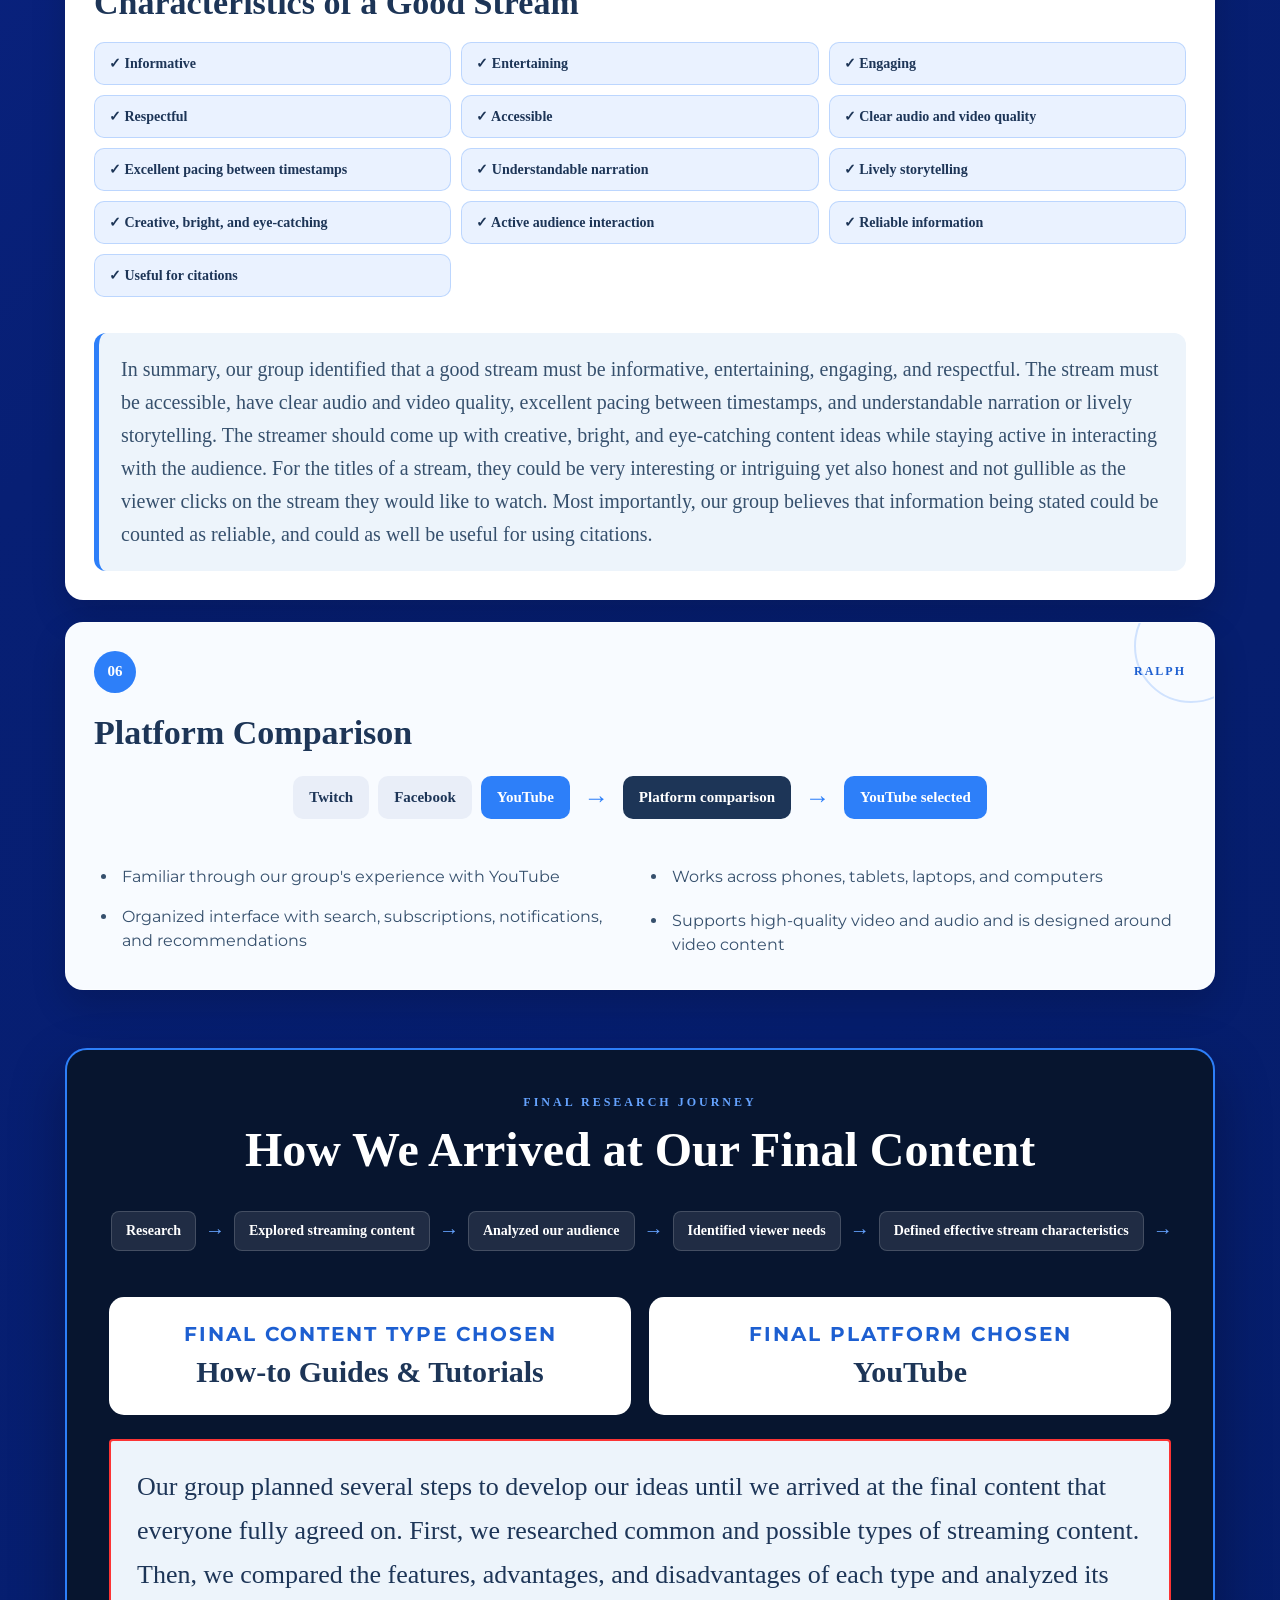
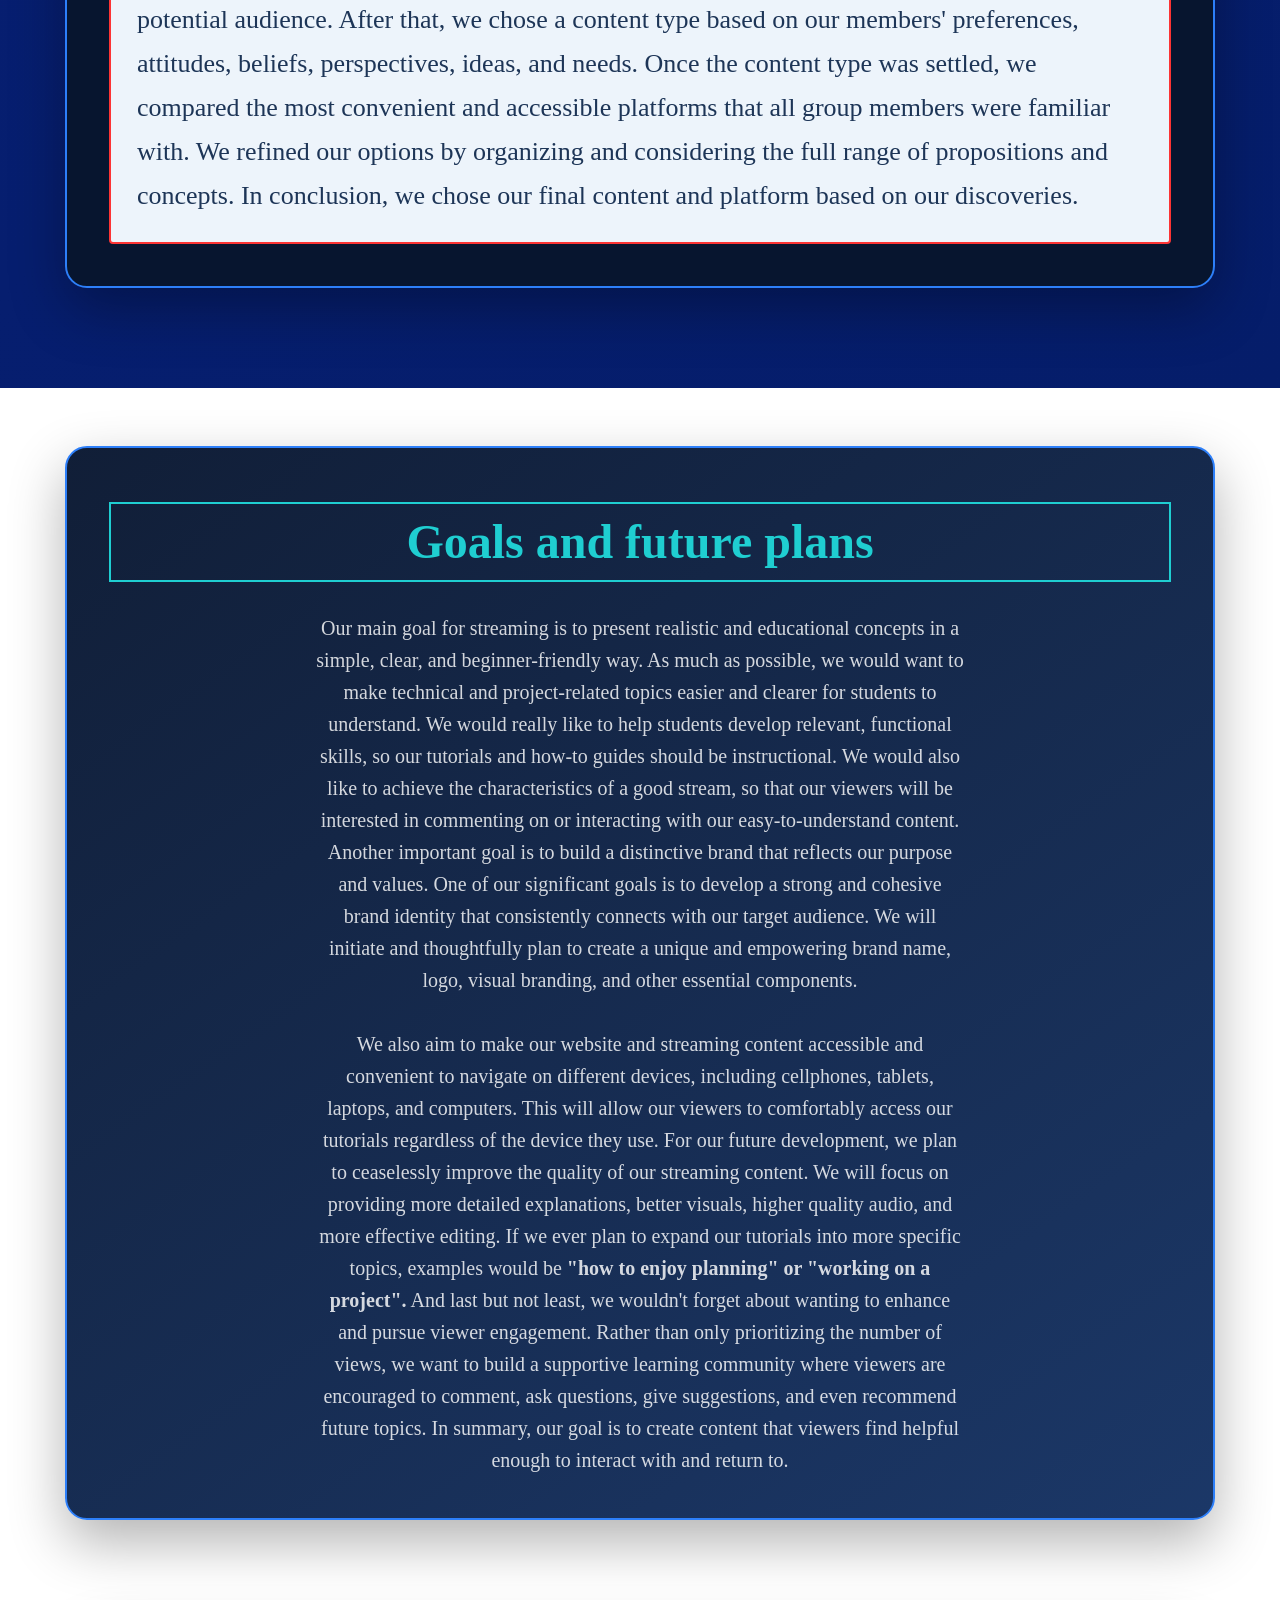
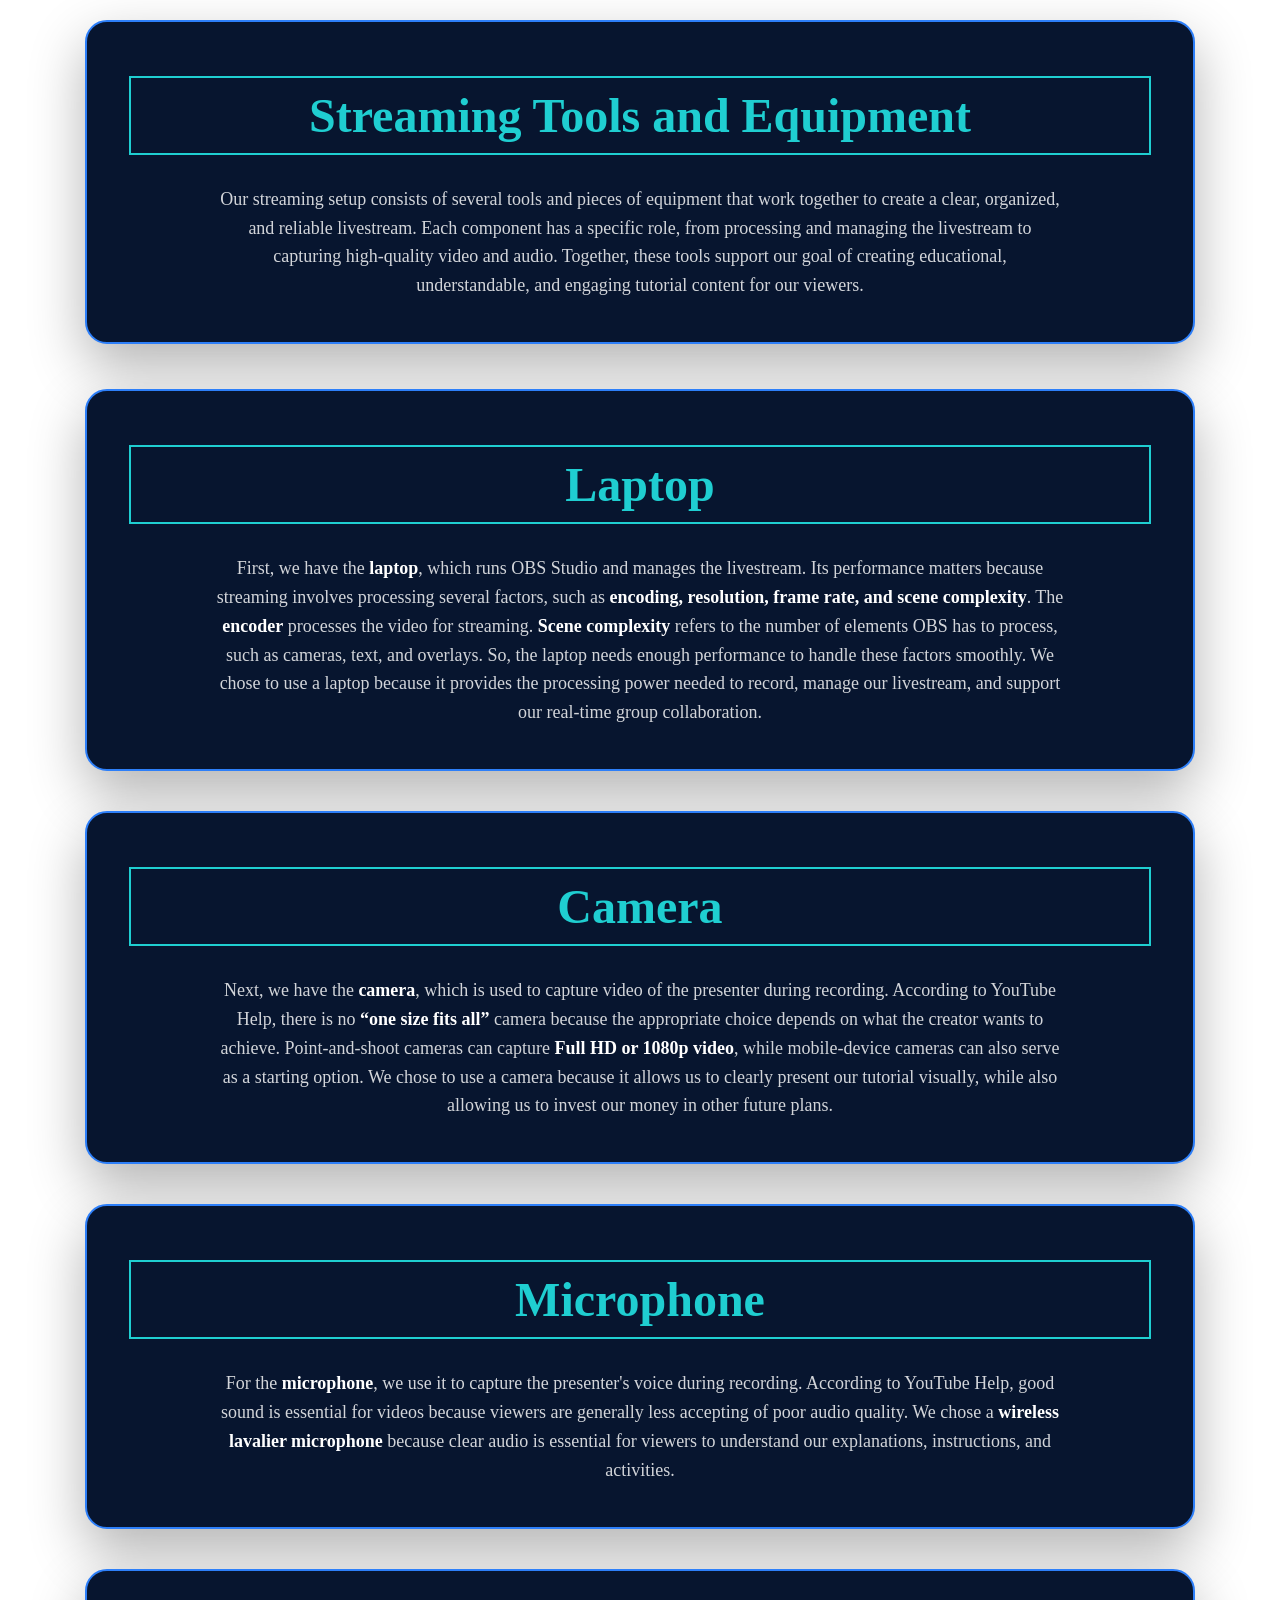
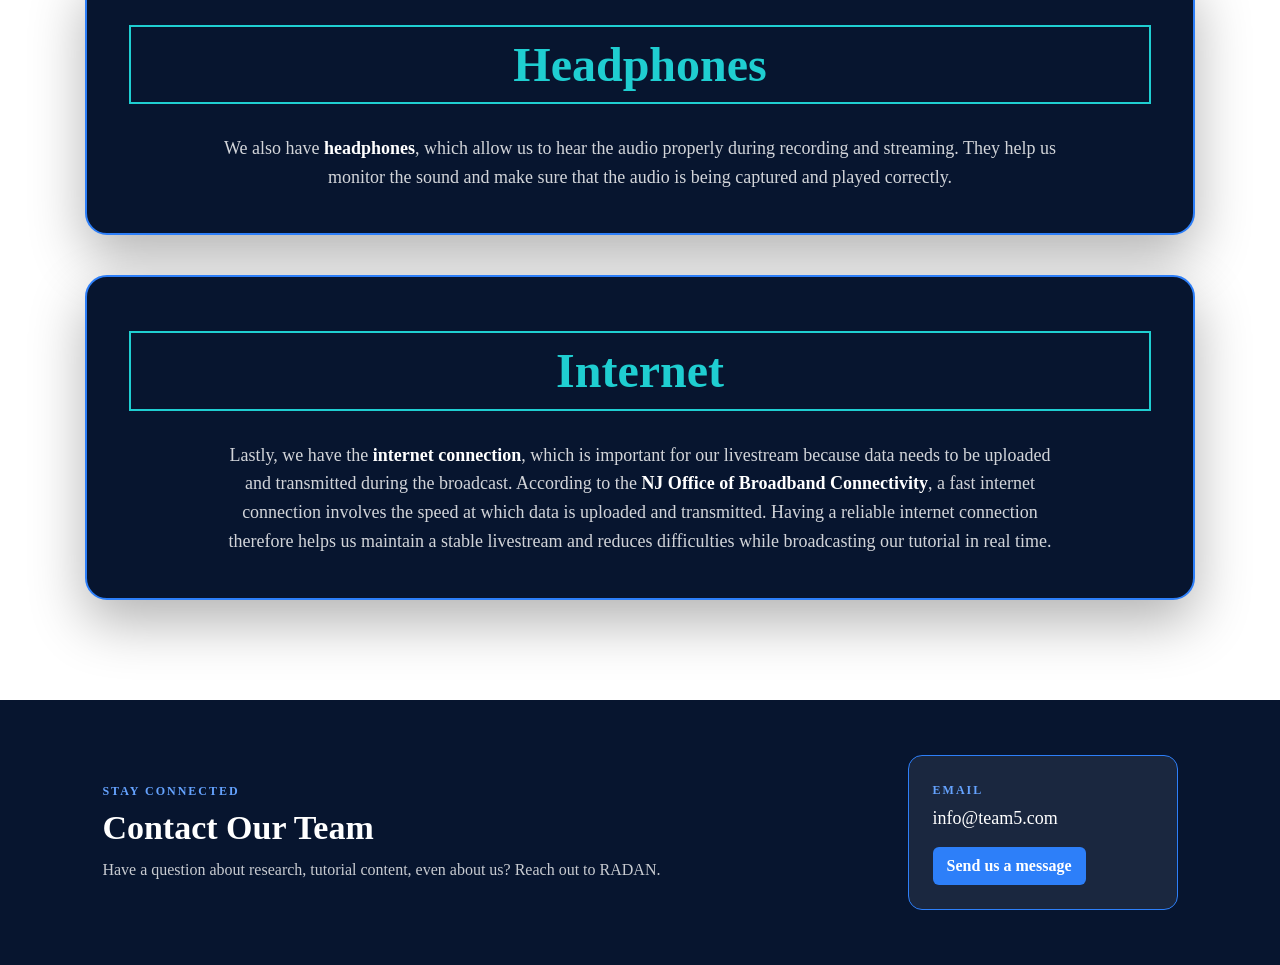
==== commit 724eb22c: "Update index.html" ====
--- a/index.html
+++ b/index.html
@@ -645,7 +645,7 @@
 We will initiate and thoughtfully plan to create a unique and empowering brand name, logo, visual branding, and other essential components. 
 <br><br>
 We also aim to make our website and streaming content accessible and convenient to navigate on different devices, including cellphones, tablets, laptops, and computers. This will allow our viewers to comfortably access our tutorials regardless of the device they use. 
-For our future development, we plan to ceaselessly improve the quality of our streaming content. We will focus on providing more detailed explanations, better visuals, higher quality audio, and more effective editing. If we ever plan to expand our tutorials into more specific topics, examples would be "how to enjoy planning" or "working on a project". 
+For our future development, we plan to ceaselessly improve the quality of our streaming content. We will focus on providing more detailed explanations, better visuals, higher quality audio, and more effective editing. If we ever plan to expand our tutorials into more specific topics, examples would be <strong>"how to enjoy planning" or "working on a project".</strong> 
 And last but not least, we wouldn't forget about wanting to enhance and pursue viewer engagement.  Rather than only prioritizing the number of views, we want to build a supportive learning community where viewers are encouraged to comment, ask questions, give suggestions, and even recommend future topics. In summary, our goal is to create content that viewers find helpful enough to interact with and return to.
 </p>
     </div>
--- a/style.css
+++ b/style.css
@@ -615,7 +615,7 @@
 }
 
 .headline-copy p {
-    font-size: 50px;
+    font-size: 20px;
     line-height: 1.7;
     margin-bottom: 16px;
     color: #1d3557;
@@ -2445,9 +2445,8 @@
     margin: 0 auto;
     max-width: 650px;
     color: rgba(255, 255, 255, 0.82);
-    font-size: 18px;
+    font-size: 20px;
     line-height: 1.6;
-    
 }
 
 
@@ -3061,4 +3060,4 @@
         font-size: 17px;
         line-height: 1.6;
     }
-}+}
